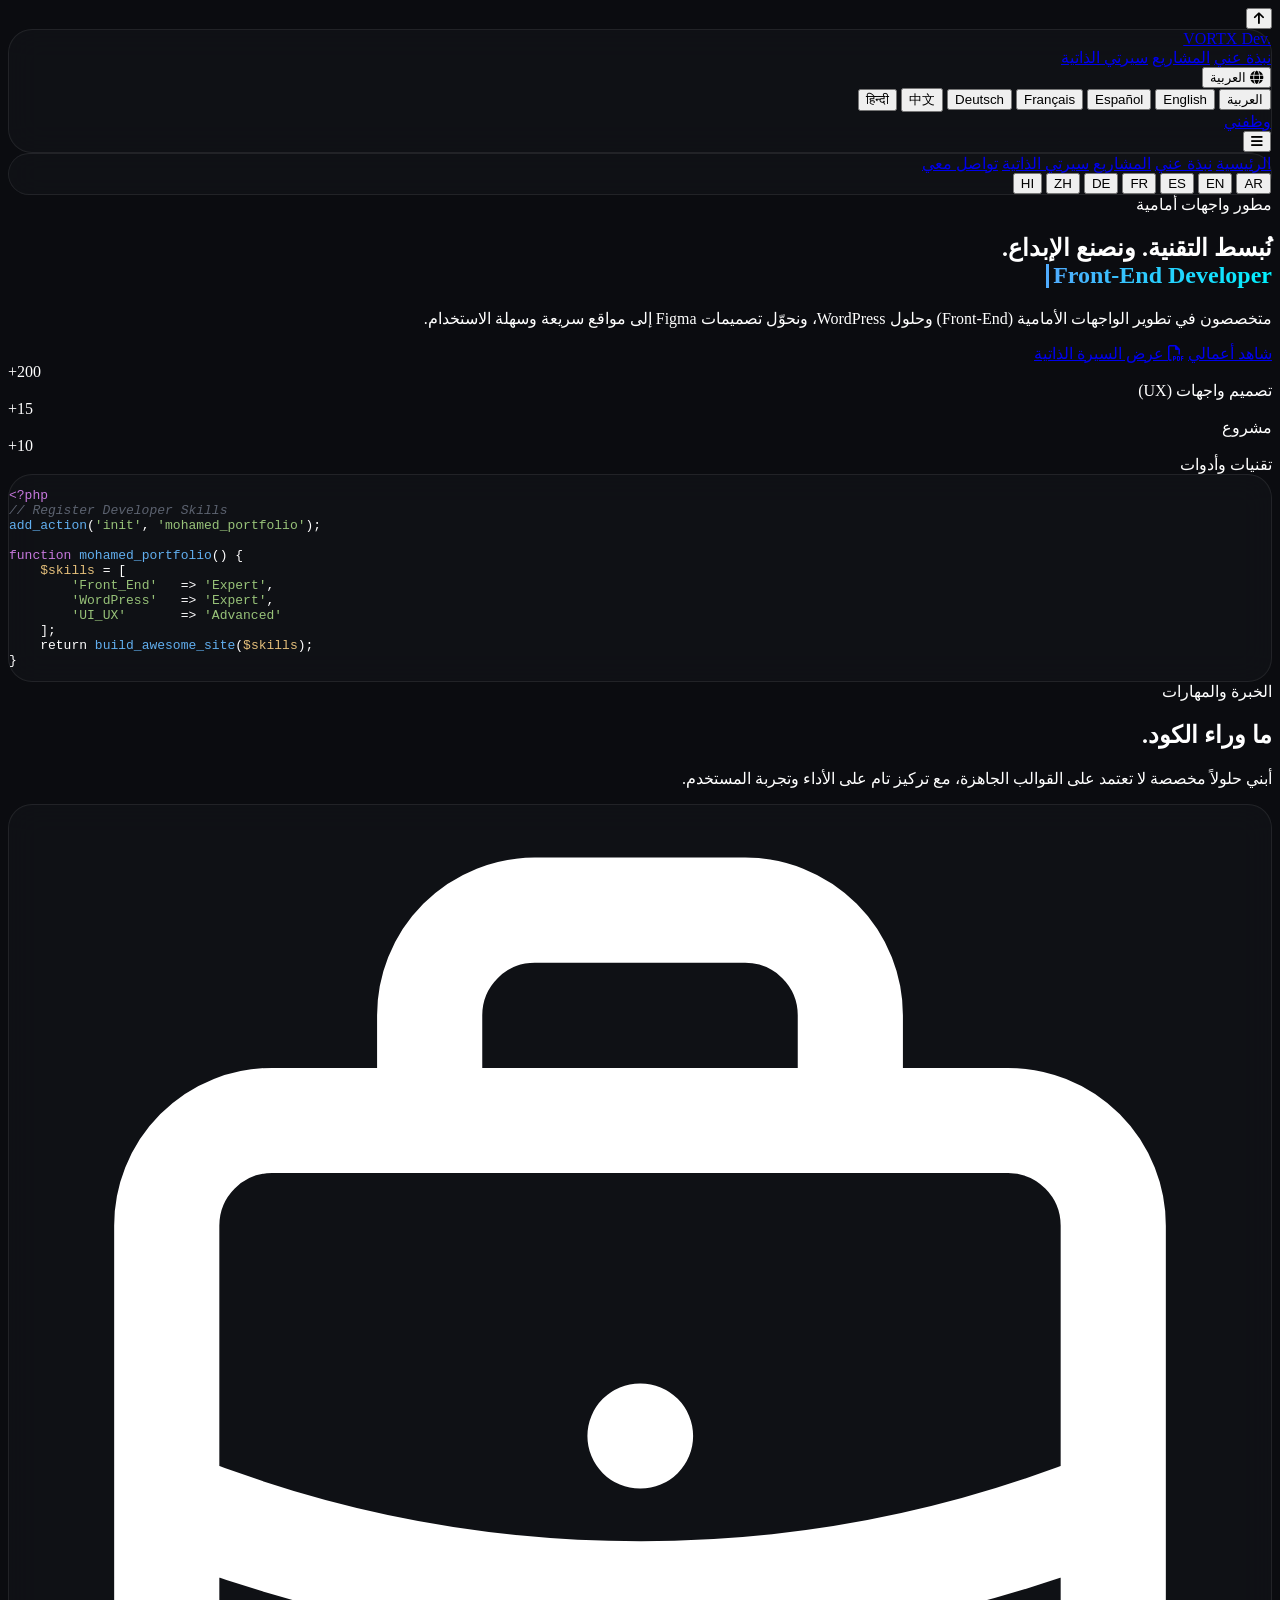
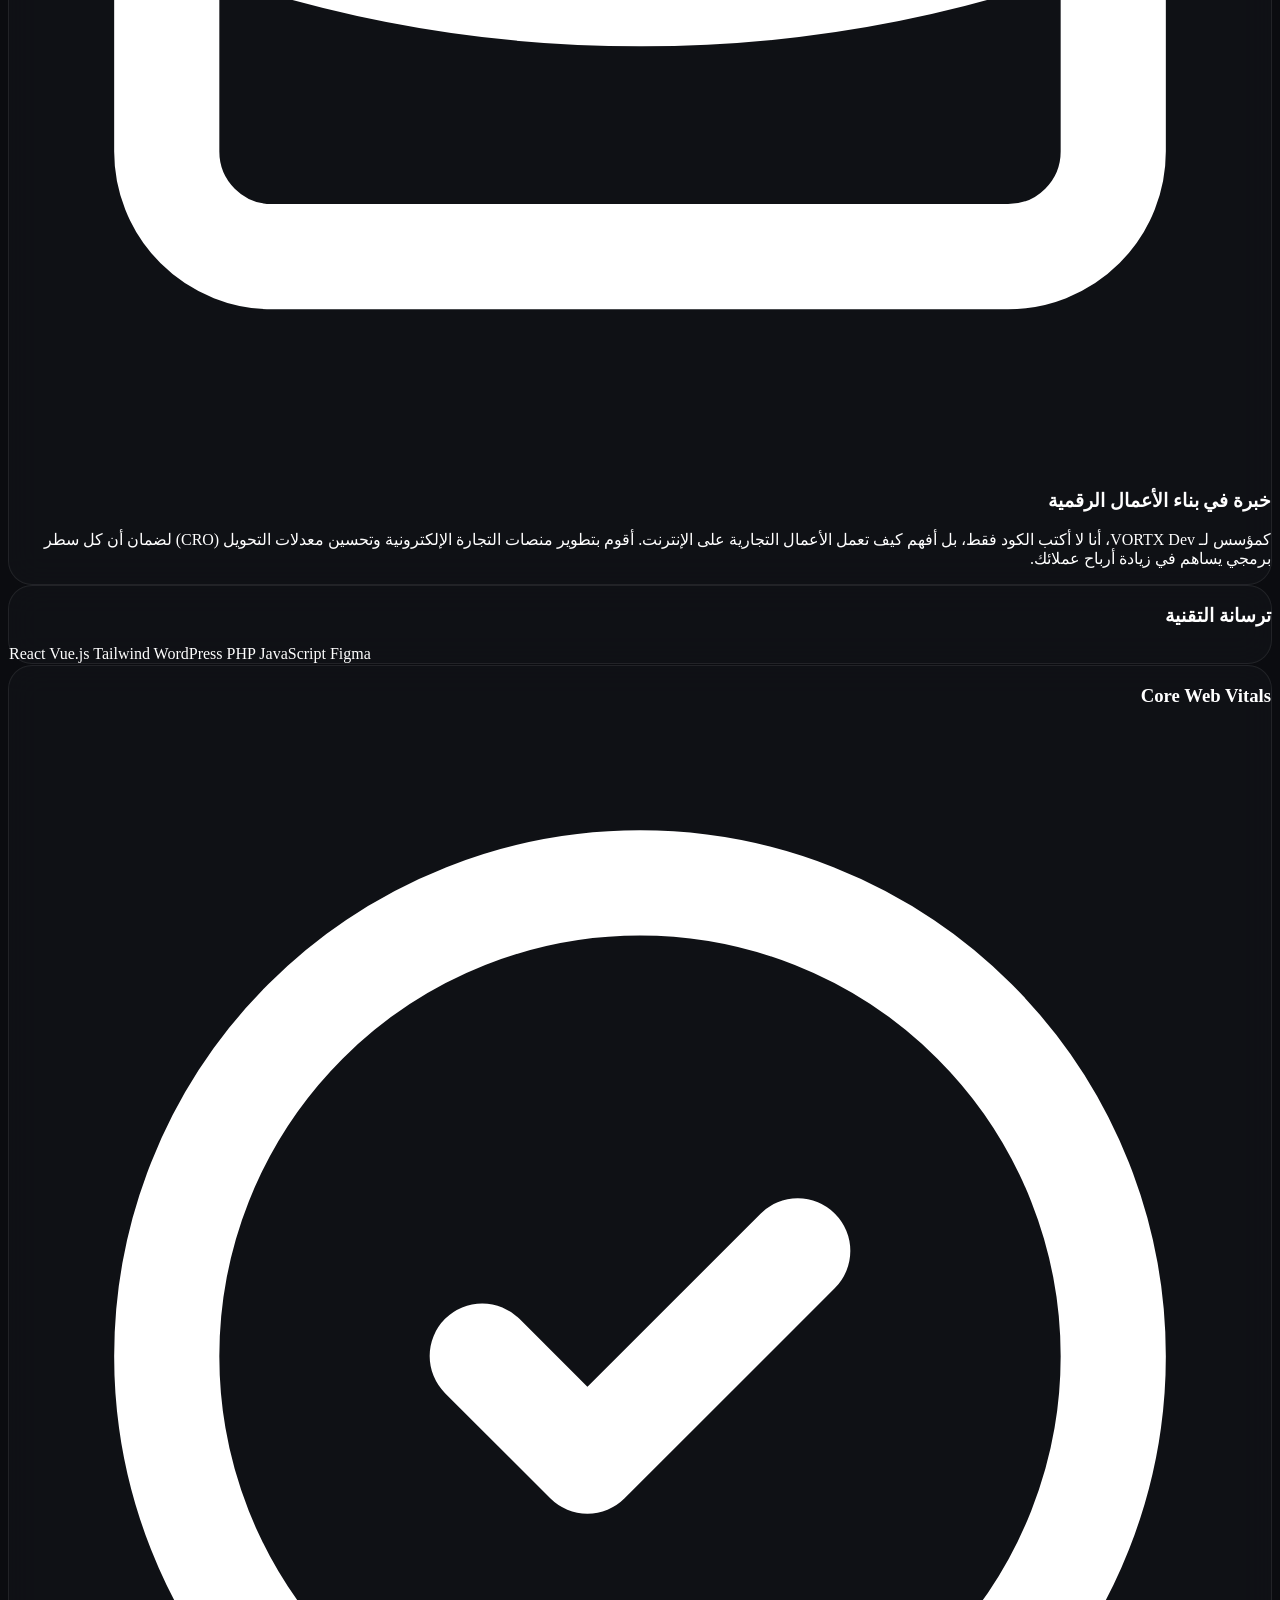
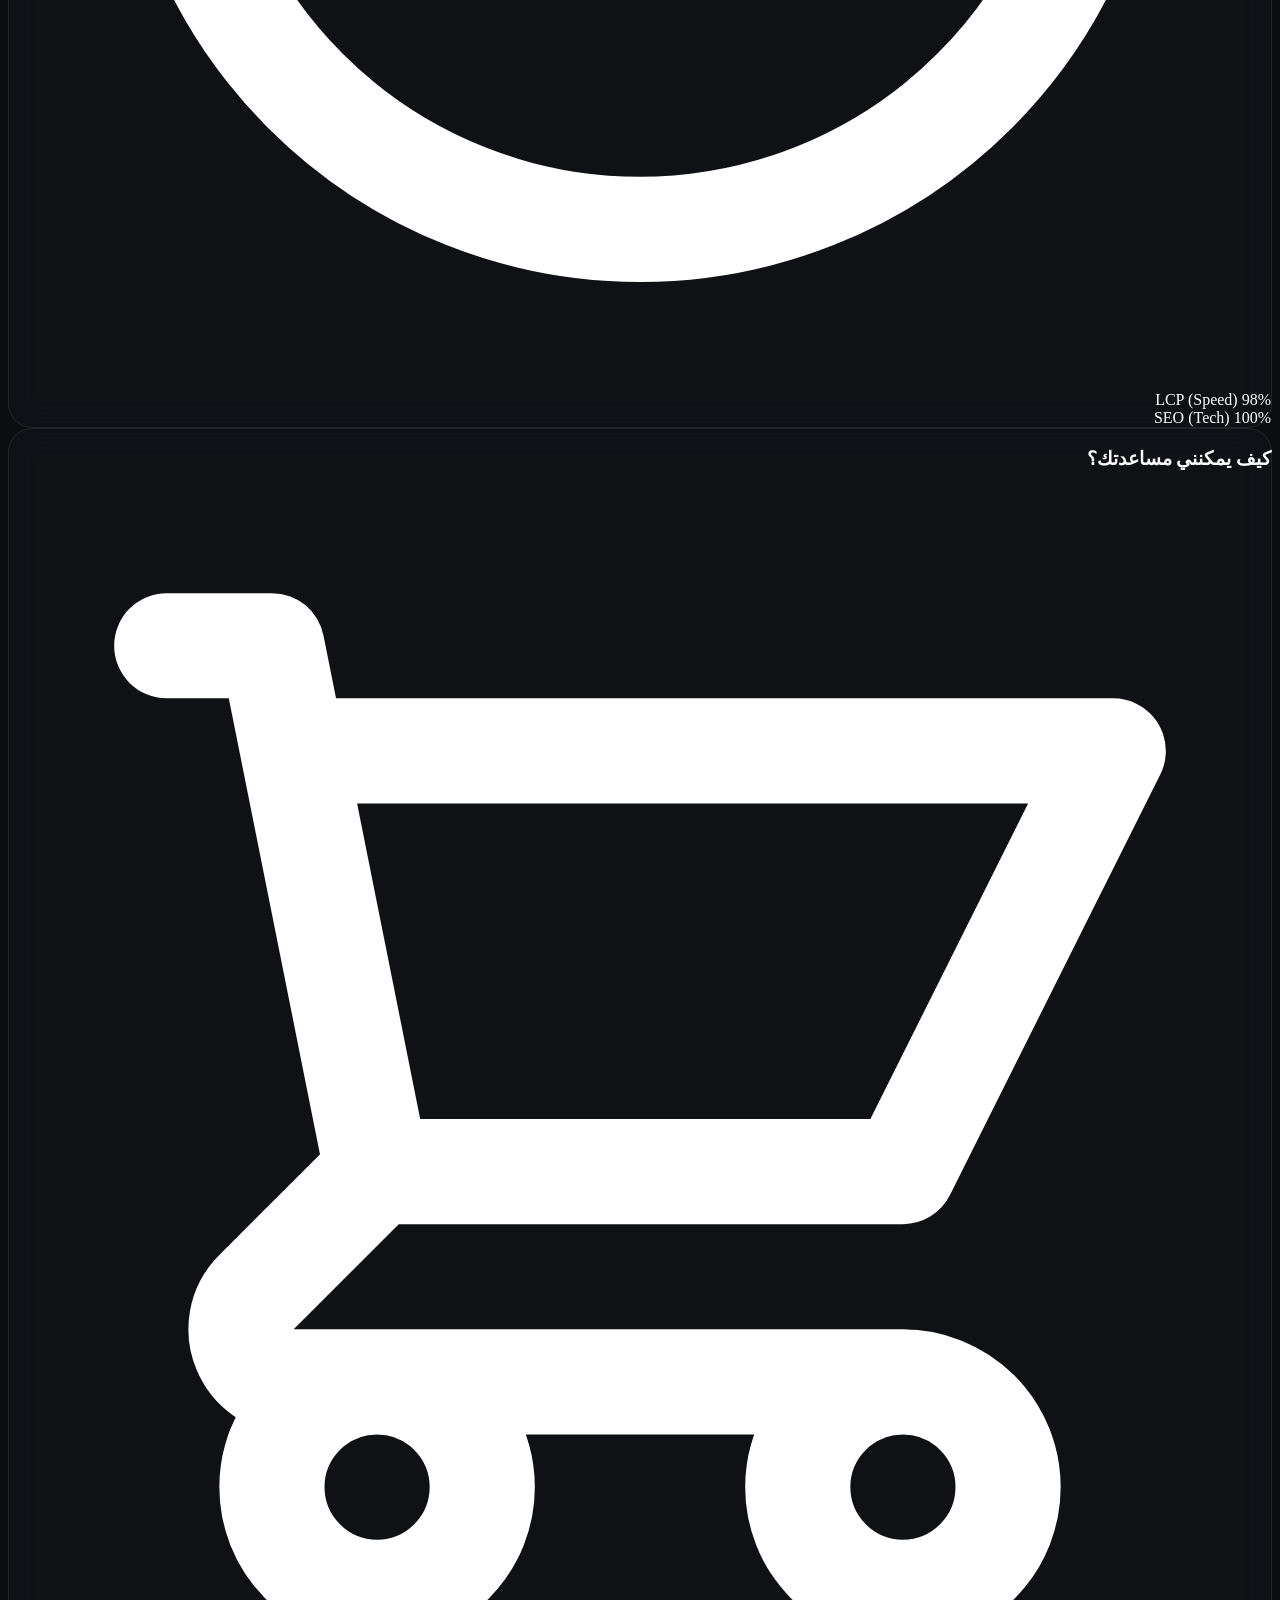
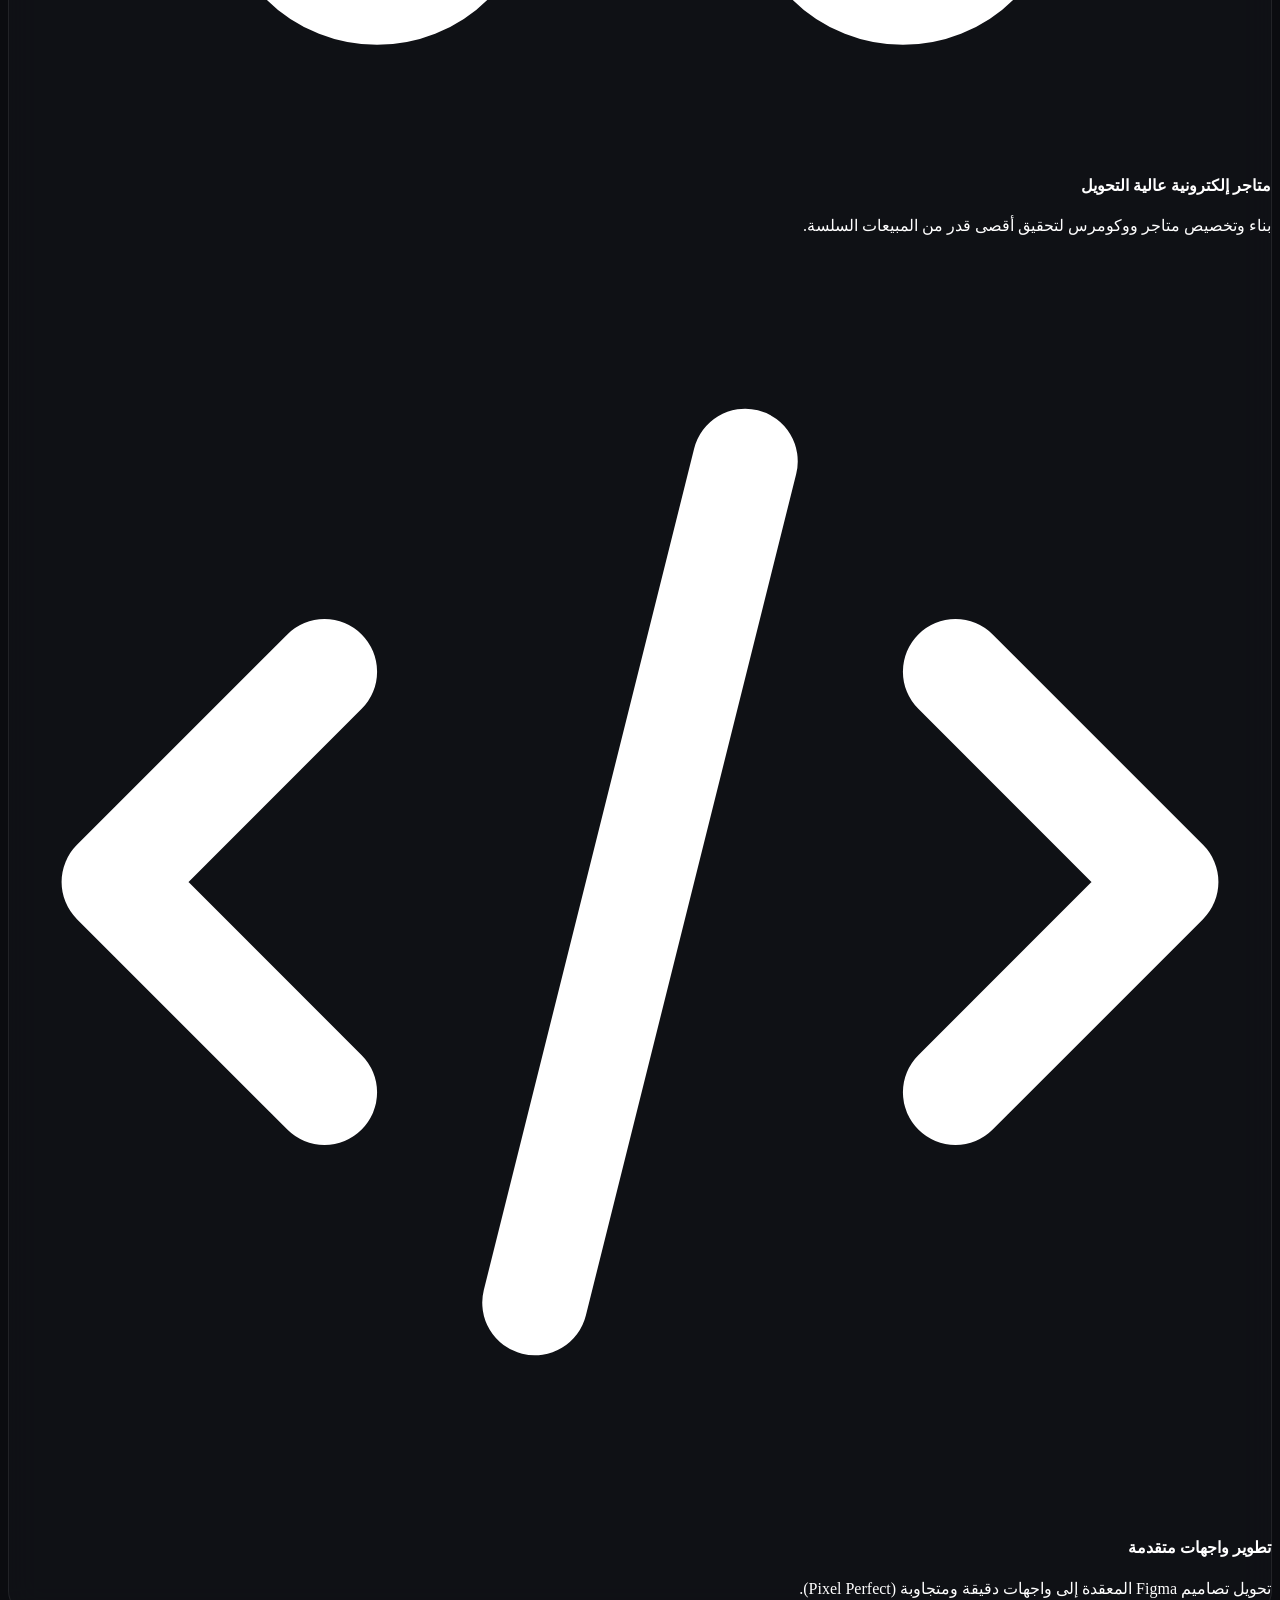
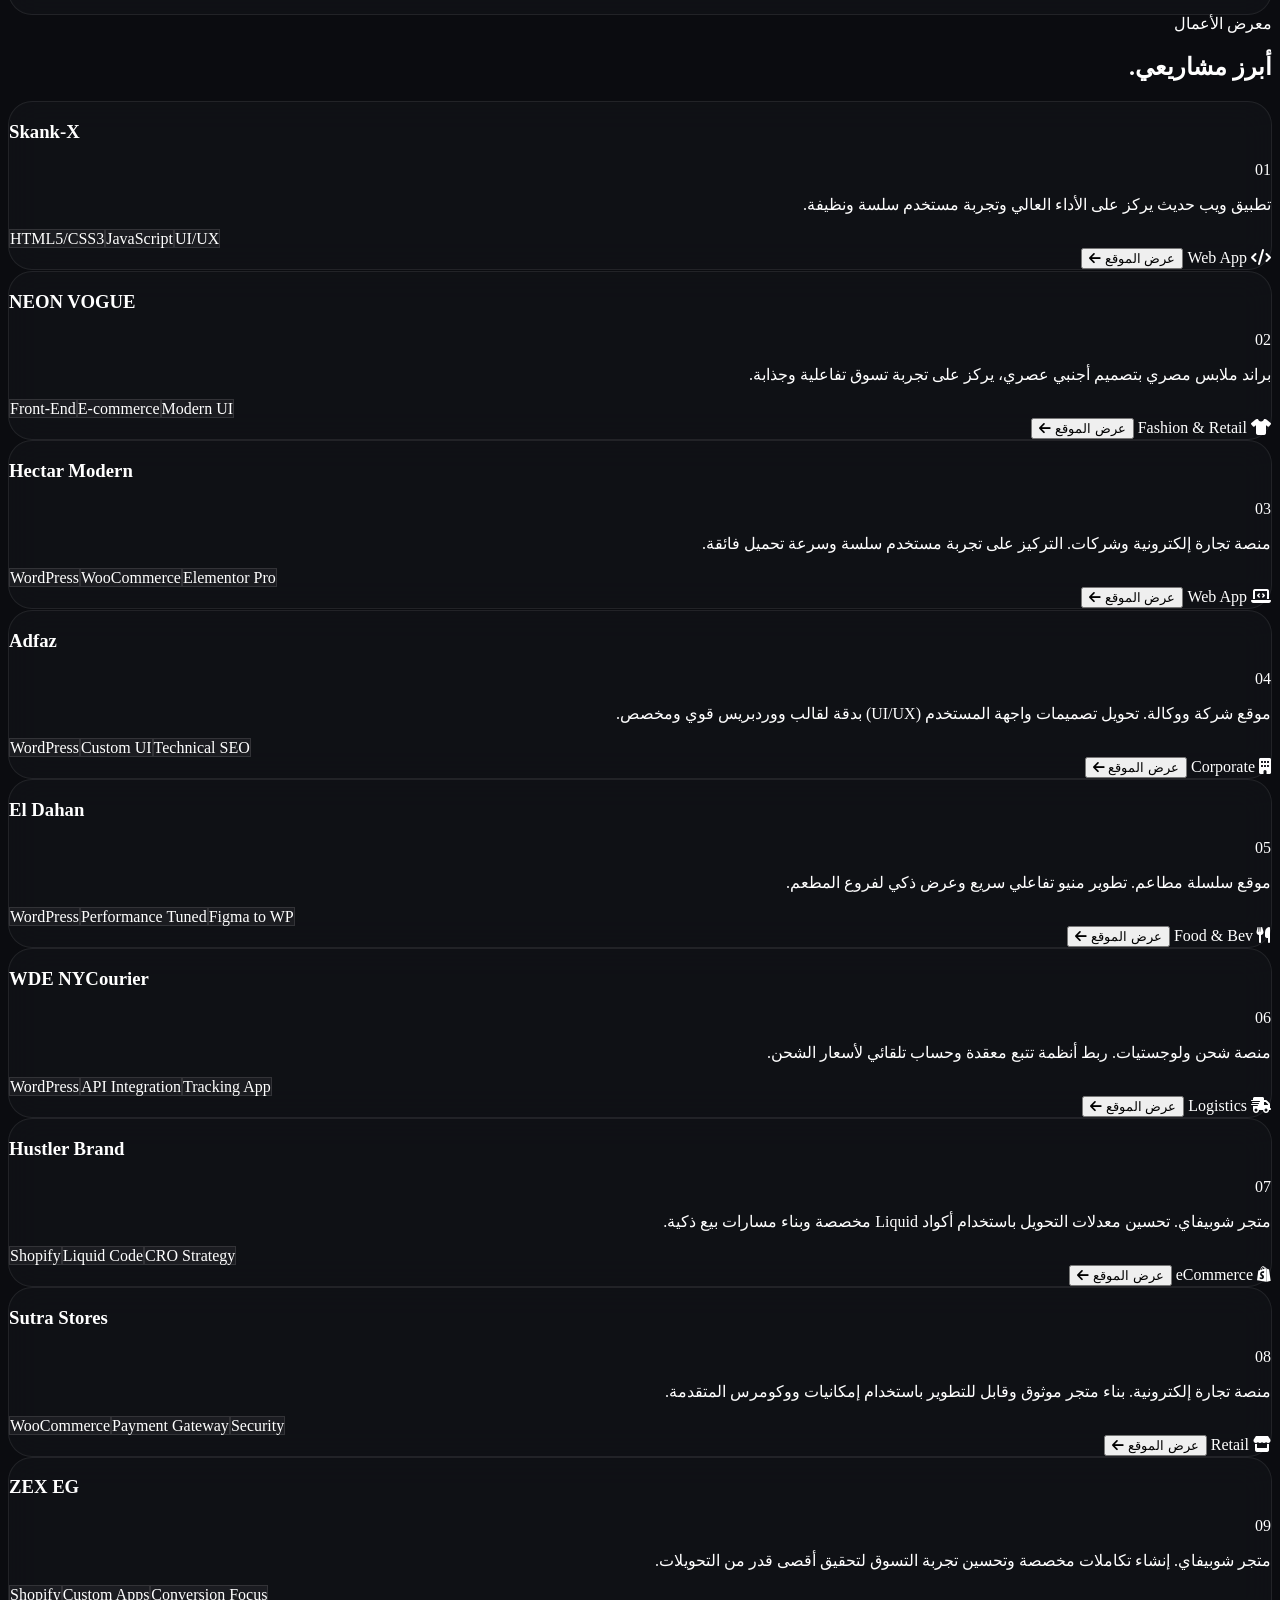
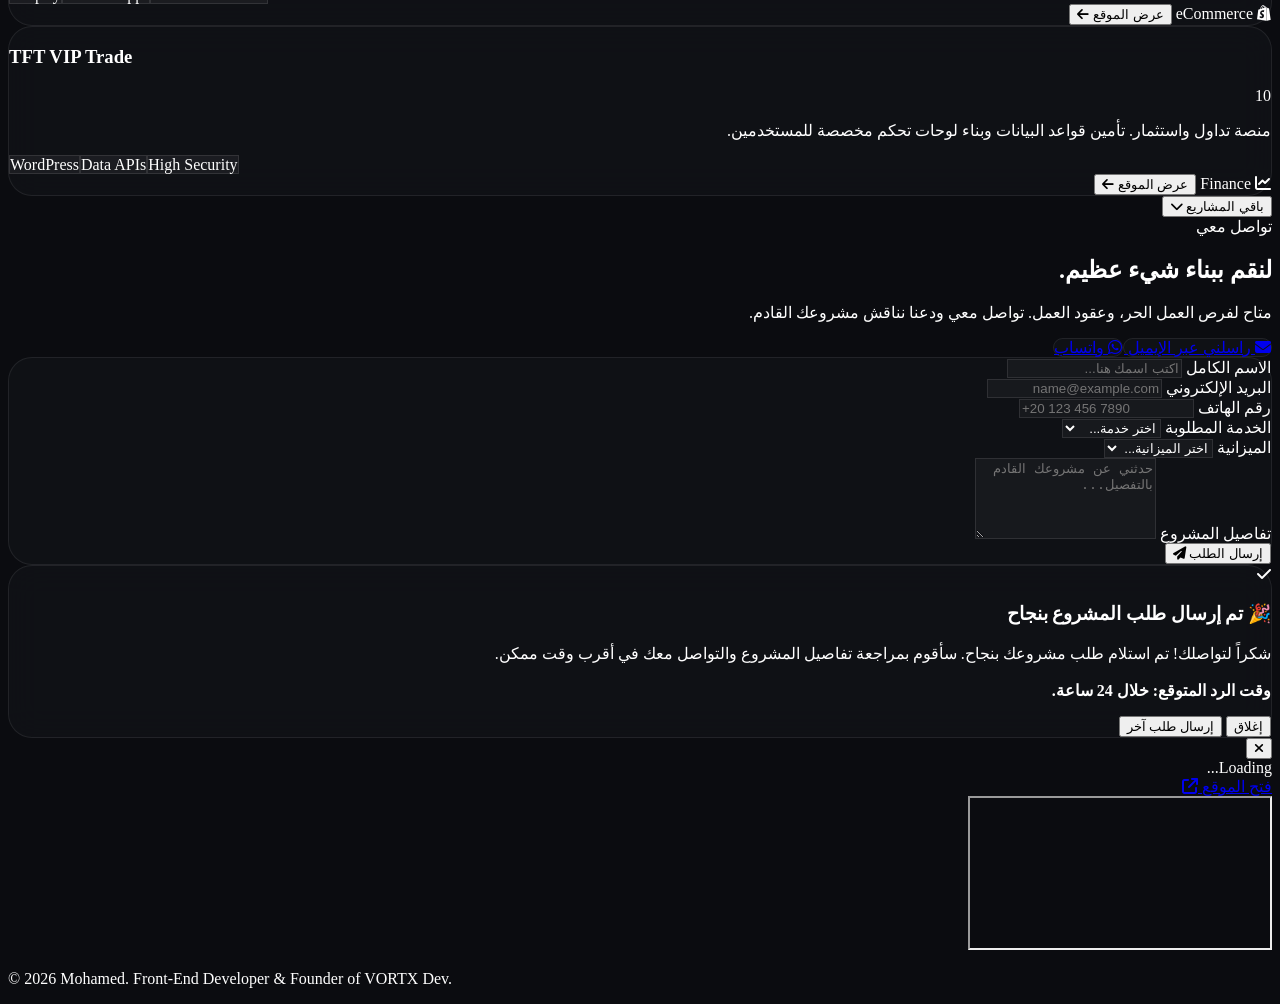
==== index.html @ 165bb192 "Enhance language selection and mobile menu layout Updated language toggle buttons and added dropdown" ====
<!DOCTYPE html>
<html lang="ar" dir="rtl" class="scroll-smooth">
<head>
    <meta charset="UTF-8">
    <meta name="viewport" content="width=device-width, initial-scale=1.0">
    <title>VORTX Dev | مطور واجهات أمامية وووردبريس</title>
    
    <link rel="preconnect" href="https://fonts.googleapis.com">
    <link rel="preconnect" href="https://fonts.gstatic.com" crossorigin>
    <link href="https://fonts.googleapis.com/css2?family=Cairo:wght@400;600;700;800&family=Inter:wght@300;400;500;600;700;800&family=JetBrains+Mono:wght@400;500&display=swap" rel="stylesheet">
    <link rel="stylesheet" href="https://cdnjs.cloudflare.com/ajax/libs/font-awesome/6.4.0/css/all.min.css">
    <link rel="stylesheet" href="style.css">
    
    <script src="https://cdn.tailwindcss.com"></script>
    <script>
        window.tailwind = window.tailwind || {};
        window.tailwind.config = {
            theme: {
                extend: {
                    fontFamily: { sans: ['Inter', 'Cairo', 'sans-serif'], mono: ['JetBrains Mono', 'monospace'] },
                    colors: { dark: { 100: '#1A1C23', 200: '#13151A', 300: '#0B0C10' } }
                }
            }
        };
    </script>
</head>
<body class="antialiased selection:bg-blue-500 selection:text-white relative">

    <div id="scroll-progress"></div>

    <button id="back-to-top" class="fixed bottom-6 right-6 md:bottom-10 md:right-10 bg-blue-500 hover:bg-blue-600 text-white w-12 h-12 rounded-full shadow-[0_0_15px_rgba(59,130,246,0.5)] flex items-center justify-center text-xl transition-all duration-300 opacity-0 pointer-events-none z-50 cursor-pointer translate-y-5" aria-label="العودة للأعلى">
        <i class="fa-solid fa-arrow-up"></i>
    </button>

    <nav class="fixed top-4 left-4 right-4 md:left-1/2 md:transform md:-translate-x-1/2 md:w-[95%] md:max-w-6xl z-40">
        <div class="glass-card !rounded-full px-6 py-3 flex justify-between items-center">
            <a href="#home" class="text-xl md:text-2xl font-black tracking-tighter" dir="ltr" aria-label="Logo">VORTX Dev<span class="text-blue-500">.</span></a>
            
            <div class="hidden md:flex space-x-6 items-center text-sm font-medium text-gray-300 rtl:space-x-reverse">
                <a href="#about" class="hover:text-white transition-colors" data-i18n="nav_about">نبذة عني</a>
                <a href="#projects" class="hover:text-white transition-colors" data-i18n="nav_projects">المشاريع</a>
                <a href="#cv" class="hover:text-white transition-colors text-purple-400 font-bold" data-i18n="nav_cv">سيرتي الذاتية</a>
                
                <div class="w-px h-5 bg-white/20 mx-2"></div>
                
                <!-- قائمة اللغات المنسدلة للكمبيوتر -->
                <div class="relative group">
                    <button class="hover:text-white transition-colors font-bold text-blue-400 flex items-center gap-2 cursor-pointer" aria-label="Change Language">
                        <i class="fa-solid fa-globe"></i> <span id="current-lang-desktop">العربية</span>
                    </button>
                    <div class="absolute top-full rtl:left-0 ltr:right-0 mt-4 w-32 bg-[#1A1C23] border border-white/10 rounded-xl shadow-xl opacity-0 invisible group-hover:opacity-100 group-hover:visible transition-all duration-300 flex flex-col py-2 z-50">
                        <button class="lang-btn-desktop px-4 py-2 text-sm rtl:text-right ltr:text-left hover:bg-white/5 transition-colors text-blue-400 font-bold" data-lang="ar">العربية</button>
                        <button class="lang-btn-desktop px-4 py-2 text-sm rtl:text-right ltr:text-left hover:bg-white/5 transition-colors text-gray-400 font-medium" data-lang="en">English</button>
                        <button class="lang-btn-desktop px-4 py-2 text-sm rtl:text-right ltr:text-left hover:bg-white/5 transition-colors text-gray-400 font-medium" data-lang="es">Español</button>
                        <button class="lang-btn-desktop px-4 py-2 text-sm rtl:text-right ltr:text-left hover:bg-white/5 transition-colors text-gray-400 font-medium" data-lang="fr">Français</button>
                        <button class="lang-btn-desktop px-4 py-2 text-sm rtl:text-right ltr:text-left hover:bg-white/5 transition-colors text-gray-400 font-medium" data-lang="de">Deutsch</button>
                        <button class="lang-btn-desktop px-4 py-2 text-sm rtl:text-right ltr:text-left hover:bg-white/5 transition-colors text-gray-400 font-medium" data-lang="zh">中文</button>
                        <button class="lang-btn-desktop px-4 py-2 text-sm rtl:text-right ltr:text-left hover:bg-white/5 transition-colors text-gray-400 font-medium" data-lang="hi">हिन्दी</button>
                    </div>
                </div>

                <a href="#contact" class="px-5 py-2 rounded-full bg-gradient-to-r from-blue-500 to-indigo-600 text-white hover:opacity-90 transition-opacity shadow-lg shadow-blue-500/20" data-i18n="nav_hire">وظفني</a>
            </div>

            <!-- زر القائمة للهاتف -->
            <div class="flex items-center gap-4 md:hidden">
                <button id="mobile-menu-btn" class="text-gray-300 hover:text-white focus:outline-none" aria-label="Menu">
                    <i class="fa-solid fa-bars text-xl"></i>
                </button>
            </div>
        </div>
        
        <div id="mobile-menu" class="hidden absolute top-full left-0 right-0 mt-2 glass-card flex flex-col p-6 space-y-4 text-center shadow-2xl z-50">
            <a href="#home" class="mobile-link text-gray-300 hover:text-white" data-i18n="nav_home">الرئيسية</a>
            <a href="#about" class="mobile-link text-gray-300 hover:text-white" data-i18n="nav_about">نبذة عني</a>
            <a href="#projects" class="mobile-link text-gray-300 hover:text-white" data-i18n="nav_projects">المشاريع</a>
            <a href="#cv" class="mobile-link text-purple-400 font-bold" data-i18n="nav_cv">سيرتي الذاتية</a>
            <a href="#contact" class="mobile-link text-gray-300 hover:text-white" data-i18n="nav_contact">تواصل معي</a>
            
            <!-- أزرار اللغات للموبايل -->
            <div class="border-t border-white/10 pt-4 mt-2 flex flex-wrap justify-center gap-2">
                <button class="lang-btn-mobile px-3 py-1.5 bg-white/5 rounded-md text-xs font-bold text-blue-400 border border-blue-500/50 transition-colors" data-lang="ar">AR</button>
                <button class="lang-btn-mobile px-3 py-1.5 bg-white/5 rounded-md text-xs font-bold text-gray-400 border border-transparent transition-colors" data-lang="en">EN</button>
                <button class="lang-btn-mobile px-3 py-1.5 bg-white/5 rounded-md text-xs font-bold text-gray-400 border border-transparent transition-colors" data-lang="es">ES</button>
                <button class="lang-btn-mobile px-3 py-1.5 bg-white/5 rounded-md text-xs font-bold text-gray-400 border border-transparent transition-colors" data-lang="fr">FR</button>
                <button class="lang-btn-mobile px-3 py-1.5 bg-white/5 rounded-md text-xs font-bold text-gray-400 border border-transparent transition-colors" data-lang="de">DE</button>
                <button class="lang-btn-mobile px-3 py-1.5 bg-white/5 rounded-md text-xs font-bold text-gray-400 border border-transparent transition-colors" data-lang="zh">ZH</button>
                <button class="lang-btn-mobile px-3 py-1.5 bg-white/5 rounded-md text-xs font-bold text-gray-400 border border-transparent transition-colors" data-lang="hi">HI</button>
            </div>
        </div>
    </nav>

    <div id="home-page" class="page-section">
        <section id="home" class="pt-32 pb-16 px-6 md:pt-40 md:pb-20 overflow-hidden">
            <div class="max-w-6xl mx-auto flex flex-col md:flex-row items-center gap-12">
                <div class="flex-1 space-y-6 md:space-y-8 relative z-10">
                    <div class="inline-block px-4 py-1.5 rounded-full border border-purple-500/30 bg-purple-500/10 text-purple-300 text-xs font-bold tracking-wider shadow-[0_0_15px_rgba(144,19,254,0.2)]" data-i18n="hero_badge">مطور واجهات أمامية</div>
                    
                    <!-- تم تعديل الارتفاع ليكون min-h ليمنع تداخل النصوص عند تغيير اللغة -->
                    <div class="min-h-[160px] md:min-h-[200px] flex flex-col justify-start pt-2">
                        <h1 class="text-4xl md:text-6xl font-extrabold leading-tight tracking-tight">
                            <span data-i18n="hero_title_1">نُبسط التقنية. ونصنع الإبداع.</span> <br class="hidden md:block">
                            <span class="gradient-text" dir="ltr" id="typewriter-text"></span><span class="typewriter-cursor"></span>
                        </h1>
                    </div>
                    
                    <p class="text-lg text-gray-300 max-w-xl leading-relaxed mt-0" data-i18n="hero_desc">متخصصون في تطوير الواجهات الأمامية (Front-End) وحلول WordPress، ونحوّل تصميمات Figma إلى مواقع سريعة وسهلة الاستخدام.</p>
                    
                    <div class="flex flex-wrap items-center gap-4 pt-4">
                        <a href="#projects" class="px-8 py-3.5 rounded-full bg-gradient-to-r from-[#4facfe] to-[#00f2fe] text-black font-semibold hover:-translate-y-1 transition-transform shadow-[0_0_20px_rgba(79,172,254,0.3)]" data-i18n="btn_projects">شاهد أعمالي</a>
                        <a href="#cv" class="px-8 py-3.5 rounded-full bg-dark-100 border border-white/10 text-white font-medium hover:bg-white/5 hover:-translate-y-1 transition-transform flex items-center gap-2">
                            <i class="fa-regular fa-file-pdf"></i> <span data-i18n="btn_view_cv">عرض السيرة الذاتية</span>
                        </a>
                    </div>

                    <div class="flex flex-wrap justify-start items-center gap-8 md:gap-12 pt-8 border-t border-white/10">
                        <div class="flex flex-col items-center text-center">
                            <div class="text-2xl md:text-3xl font-bold" dir="ltr" data-i18n="stat_1_num">+200</div>
                            <div class="text-sm text-gray-400 mt-1" data-i18n="stat_1_text">تصميم واجهات (UX)</div>
                        </div>
                        <div class="flex flex-col items-center text-center">
                            <div class="text-2xl md:text-3xl font-bold" dir="ltr" data-i18n="stat_2_num">+15</div>
                            <div class="text-sm text-gray-400 mt-1" data-i18n="stat_2_text">مشروع</div>
                        </div>
                        <div class="flex flex-col items-center text-center">
                            <div class="text-2xl md:text-3xl font-bold" dir="ltr" data-i18n="stat_3_num">+10</div>
                            <div class="text-sm text-gray-400 mt-1" data-i18n="stat_3_text">تقنيات وأدوات</div>
                        </div>
                    </div>
                </div>

                <div class="flex-1 w-full max-w-md relative flex justify-center items-center">
                    <div class="animate-float relative z-10 w-full">
                        <div class="glass-card p-6 border-white/10 rounded-[2rem] shadow-[0_0_50px_rgba(79,172,254,0.15)]">
                            <div class="flex gap-2 mb-6">
                                <div class="w-3 h-3 rounded-full bg-red-500 shadow-[0_0_10px_rgba(239,68,68,0.5)]"></div>
                                <div class="w-3 h-3 rounded-full bg-yellow-500 shadow-[0_0_10px_rgba(234,179,8,0.5)]"></div>
                                <div class="w-3 h-3 rounded-full bg-green-500 shadow-[0_0_10px_rgba(34,197,94,0.5)]"></div>
                            </div>
                            <pre class="font-mono text-sm md:text-base leading-relaxed overflow-x-auto" dir="ltr"><code class="language-php"><span class="token-php">&lt;?php</span>
<span class="token-comment">// Register Developer Skills</span>
<span class="token-func">add_action</span><span class="token-punctuation">(</span><span class="token-string">'init'</span><span class="token-punctuation">,</span> <span class="token-string">'mohamed_portfolio'</span><span class="token-punctuation">)</span><span class="token-punctuation">;</span>

<span class="token-php">function</span> <span class="token-func">mohamed_portfolio</span><span class="token-punctuation">(</span><span class="token-punctuation">)</span> <span class="token-punctuation">{</span>
    <span class="token-var">$skills</span> <span class="token-punctuation">=</span> <span class="token-punctuation">[</span>
        <span class="token-string">'Front_End'</span>   <span class="token-punctuation">=&gt;</span> <span class="token-string">'Expert'</span><span class="token-punctuation">,</span>
        <span class="token-string">'WordPress'</span>   <span class="token-punctuation">=&gt;</span> <span class="token-string">'Expert'</span><span class="token-punctuation">,</span>
        <span class="token-string">'UI_UX'</span>       <span class="token-punctuation">=&gt;</span> <span class="token-string">'Advanced'</span>
    <span class="token-punctuation">]</span><span class="token-punctuation">;</span>
    <span class="token-keyword">return</span> <span class="token-func">build_awesome_site</span><span class="token-punctuation">(</span><span class="token-var">$skills</span><span class="token-punctuation">)</span><span class="token-punctuation">;</span>
<span class="token-punctuation">}</span></code></pre>
                        </div>
                    </div>
                </div>
            </div>
        </section>

        <div class="h-px w-full max-w-6xl mx-auto bg-gradient-to-r from-transparent via-white/10 to-transparent"></div>

        <!-- Bento Grid Section -->
        <section id="about" class="py-20 px-6 scroll-mt-24 relative z-10">
            <div class="max-w-6xl mx-auto">
                <div class="reveal mb-12">
                    <div class="inline-block px-4 py-1.5 mb-6 rounded-full border border-blue-500/30 bg-blue-500/10 text-blue-300 text-xs font-bold tracking-wider" data-i18n="about_badge">الخبرة والمهارات</div>
                    <h2 class="text-3xl md:text-5xl font-black tracking-tight mb-4" data-i18n="about_title">ما وراء الكود.</h2>
                    <p class="text-gray-400 text-lg max-w-2xl" data-i18n="about_desc">أبني حلولاً مخصصة لا تعتمد على القوالب الجاهزة، مع تركيز تام على الأداء وتجربة المستخدم.</p>
                </div>

                <div class="grid grid-cols-1 md:grid-cols-3 gap-6">
                    
                    <div class="glass-card md:col-span-2 p-8 reveal flex flex-col justify-center hover:-translate-y-1">
                        <div class="w-12 h-12 bg-white/5 rounded-xl flex items-center justify-center mb-6">
                            <svg class="w-6 h-6 text-[#4facfe]" fill="none" stroke="currentColor" viewBox="0 0 24 24"><path stroke-linecap="round" stroke-linejoin="round" stroke-width="2" d="M21 13.255A23.931 23.931 0 0112 15c-3.183 0-6.22-.62-9-1.745M16 6V4a2 2 0 00-2-2h-4a2 2 0 00-2 2v2m4 6h.01M5 20h14a2 2 0 002-2V8a2 2 0 00-2-2H5a2 2 0 00-2 2v10a2 2 0 002 2z"></path></svg>
                        </div>
                        <h3 class="text-2xl font-bold mb-4" data-i18n="bento_1_title">خبرة في بناء الأعمال الرقمية</h3>
                        <p class="text-gray-400 leading-relaxed text-sm md:text-base" data-i18n="bento_1_desc">كمؤسس لـ VORTX Dev، أنا لا أكتب الكود فقط، بل أفهم كيف تعمل الأعمال التجارية على الإنترنت. أقوم بتطوير منصات التجارة الإلكترونية وتحسين معدلات التحويل (CRO) لضمان أن كل سطر برمجي يساهم في زيادة أرباح عملائك.</p>
                    </div>

                    <div class="glass-card p-8 reveal hover:-translate-y-1 border-t-2 border-t-purple-500/50">
                        <h3 class="text-xl font-bold mb-6" data-i18n="bento_2_title">ترسانة التقنية</h3>
                        <div class="flex flex-wrap gap-2" dir="ltr">
                            <span class="px-3 py-1.5 bg-white/5 border border-white/10 rounded-md text-xs text-gray-300 font-mono">React</span>
                            <span class="px-3 py-1.5 bg-white/5 border border-white/10 rounded-md text-xs text-gray-300 font-mono">Vue.js</span>
                            <span class="px-3 py-1.5 bg-white/5 border border-white/10 rounded-md text-xs text-gray-300 font-mono">Tailwind</span>
                            <span class="px-3 py-1.5 bg-white/5 border border-white/10 rounded-md text-xs text-gray-300 font-mono">WordPress</span>
                            <span class="px-3 py-1.5 bg-white/5 border border-white/10 rounded-md text-xs text-gray-300 font-mono">PHP</span>
                            <span class="px-3 py-1.5 bg-white/5 border border-white/10 rounded-md text-xs text-gray-300 font-mono">JavaScript</span>
                            <span class="px-3 py-1.5 bg-white/5 border border-white/10 rounded-md text-xs text-gray-300 font-mono">Figma</span>
                        </div>
                    </div>

                    <div class="glass-card p-8 reveal bg-gradient-to-br from-[#13151a] to-[#4facfe]/10 hover:-translate-y-1">
                        <div class="flex items-center justify-between mb-4">
                            <h3 class="text-xl font-bold" data-i18n="bento_3_title">Core Web Vitals</h3>
                            <svg class="w-6 h-6 text-green-400" fill="none" stroke="currentColor" viewBox="0 0 24 24"><path stroke-linecap="round" stroke-linejoin="round" stroke-width="2" d="M9 12l2 2 4-4m6 2a9 9 0 11-18 0 9 9 0 0118 0z"></path></svg>
                        </div>
                        <div class="space-y-4 mt-6">
                            <div>
                                <div class="flex justify-between text-xs mb-1 text-gray-400"><span>LCP (Speed)</span> <span class="text-white">98%</span></div>
                                <div class="w-full bg-white/10 rounded-full h-1.5"><div class="bg-green-400 h-1.5 rounded-full" style="width: 98%"></div></div>
                            </div>
                            <div>
                                <div class="flex justify-between text-xs mb-1 text-gray-400"><span>SEO (Tech)</span> <span class="text-white">100%</span></div>
                                <div class="w-full bg-white/10 rounded-full h-1.5"><div class="bg-green-400 h-1.5 rounded-full" style="width: 100%"></div></div>
                            </div>
                        </div>
                    </div>

                    <div class="glass-card md:col-span-2 p-8 reveal hover:-translate-y-1 border-t-2 border-t-[#4facfe]/50">
                        <h3 class="text-xl font-bold mb-6" data-i18n="bento_4_title">كيف يمكنني مساعدتك؟</h3>
                        <div class="grid grid-cols-1 md:grid-cols-2 gap-6">
                            <div class="flex gap-4 items-start">
                                <div class="w-10 h-10 rounded-full bg-blue-500/10 flex items-center justify-center shrink-0">
                                    <svg class="w-5 h-5 text-blue-400" fill="none" stroke="currentColor" viewBox="0 0 24 24"><path stroke-linecap="round" stroke-linejoin="round" stroke-width="2" d="M3 3h2l.4 2M7 13h10l4-8H5.4M7 13L5.4 5M7 13l-2.293 2.293c-.63.63-.184 1.707.707 1.707H17m0 0a2 2 0 100 4 2 2 0 000-4zm-8 2a2 2 0 11-4 0 2 2 0 014 0z"></path></svg>
                                </div>
                                <div>
                                    <h4 class="font-bold text-sm mb-1" data-i18n="srv_1">متاجر إلكترونية عالية التحويل</h4>
                                    <p class="text-xs text-gray-400 leading-relaxed" data-i18n="srv_1_desc">بناء وتخصيص متاجر ووكومرس لتحقيق أقصى قدر من المبيعات السلسة.</p>
                                </div>
                            </div>
                            <div class="flex gap-4 items-start">
                                <div class="w-10 h-10 rounded-full bg-purple-500/10 flex items-center justify-center shrink-0">
                                    <svg class="w-5 h-5 text-purple-400" fill="none" stroke="currentColor" viewBox="0 0 24 24"><path stroke-linecap="round" stroke-linejoin="round" stroke-width="2" d="M10 20l4-16m4 4l4 4-4 4M6 16l-4-4 4-4"></path></svg>
                                </div>
                                <div>
                                    <h4 class="font-bold text-sm mb-1" data-i18n="srv_2">تطوير واجهات متقدمة</h4>
                                    <p class="text-xs text-gray-400 leading-relaxed" data-i18n="srv_2_desc">تحويل تصاميم Figma المعقدة إلى واجهات دقيقة ومتجاوبة (Pixel Perfect).</p>
                                </div>
                            </div>
                        </div>
                    </div>

                </div>
            </div>
        </section>

        <div class="h-px w-full max-w-6xl mx-auto bg-gradient-to-r from-transparent via-white/10 to-transparent"></div>

        <section id="projects" class="pt-16 pb-8 px-6 relative z-10 scroll-mt-24">
            <div class="max-w-6xl mx-auto">
                <div class="inline-block px-4 py-1.5 mb-6 rounded-full border border-indigo-500/30 bg-indigo-500/10 text-indigo-300 text-xs font-bold tracking-wider reveal" data-i18n="proj_badge">معرض الأعمال</div>
                <h2 class="text-3xl md:text-4xl font-bold mb-12 reveal" data-i18n="proj_title">أبرز مشاريعي.</h2>

                <div id="projects-grid" class="grid grid-cols-1 md:grid-cols-2 gap-8">
                    <div class="text-center col-span-1 md:col-span-2 py-10">
                        <i class="fa-solid fa-spinner fa-spin text-3xl text-blue-500 mb-4"></i>
                        <p class="text-gray-400 text-sm">جاري تحميل المشاريع...</p>
                    </div>
                </div>

                <div class="mt-8 mb-4 text-center">
                    <button id="toggle-more-projects" class="px-8 py-3.5 rounded-full border border-white/20 hover:bg-white hover:text-black transition-colors font-bold text-sm inline-flex items-center gap-2 cursor-pointer shadow-lg hidden" aria-label="Toggle Projects">
                        <span data-i18n="btn_show_more">باقي المشاريع</span> <i id="toggle-icon" class="fa-solid fa-chevron-down"></i>
                    </button>
                </div>
            </div>
        </section>
    </div>

    <!-- CV PAGE -->
    <div id="cv-page" class="page-section hidden-page pt-32 pb-20 px-6 min-h-screen flex items-center justify-center">
        <div class="max-w-md w-full mx-auto relative z-50">
            <h1 class="text-3xl md:text-4xl font-extrabold mb-12 text-white tracking-tight text-center" data-i18n="cv_page_title">السيرة الذاتية.</h1>
            <div class="animate-float relative z-50">
                <div class="glass-card p-10 md:p-14 flex flex-col items-center justify-center border border-white/10 bg-[#1f2022] rounded-[2rem] shadow-[0_0_50px_rgba(144,19,254,0.15)] relative overflow-hidden">
                    <img src="https://pxdrop.online/raw/d8o46a6hv1ts73bau8pg" alt="PDF Icon" class="w-24 h-24 mb-6 opacity-40 object-contain drop-shadow-xl filter invert mt-6 pointer-events-none">
                    <h3 class="text-3xl font-black mb-10 text-white tracking-[0.2em] uppercase pointer-events-none" dir="ltr" data-i18n="cv_title_text">CV</h3>
                    
                    <div class="flex flex-col w-full gap-4 relative z-50">
                        <a href="https://drive.google.com/file/d/1epa_EedIAme1gHwvCdGnDWXdT26ePg7O/view?usp=sharing" target="_blank" rel="noopener noreferrer" class="w-full text-center bg-gradient-to-r from-blue-500 to-indigo-600 text-white font-bold py-4 px-8 rounded-xl hover:opacity-90 hover:-translate-y-1 transition-all shadow-lg block cursor-pointer" data-i18n="cv_preview">معاينة</a>
                        <a href="https://drive.google.com/uc?export=download&id=1epa_EedIAme1gHwvCdGnDWXdT26ePg7O" target="_blank" rel="noopener noreferrer" class="w-full text-center bg-white/5 border border-white/10 text-white font-bold py-4 px-8 rounded-xl hover:bg-white/10 hover:-translate-y-1 transition-all block cursor-pointer" data-i18n="cv_download">تنزيل</a>
                    </div>
                </div>
            </div>
        </div>
    </div>

    <div class="h-px w-full max-w-6xl mx-auto bg-gradient-to-r from-transparent via-white/10 to-transparent"></div>

    <section id="contact" class="pt-16 pb-24 px-6 relative scroll-mt-24">
        <div class="max-w-6xl mx-auto relative z-10">
            <div class="text-center mb-12 reveal">
                <div class="inline-block px-4 py-1.5 mb-6 rounded-full border border-white/10 bg-white/5 text-gray-300 text-xs font-bold tracking-wider" data-i18n="contact_badge">تواصل معي</div>
                <h2 class="text-4xl md:text-5xl font-black tracking-tight" data-i18n="contact_title">لنقم ببناء شيء عظيم.</h2>
            </div>
            <div class="grid grid-cols-1 lg:grid-cols-5 gap-8 items-start reveal">
                <div class="lg:col-span-2 space-y-6 text-center lg:text-right ltr:lg:text-left">
                    <p class="text-gray-400 text-lg leading-relaxed mb-8" data-i18n="contact_desc">متاح لفرص العمل الحر، وعقود العمل. تواصل معي ودعنا نناقش مشروعك القادم.</p>
                    <div class="flex flex-col gap-4">
                        <a href="mailto:wepelnenx@gmail.com" class="w-full py-4 px-6 rounded-xl glass-card text-white font-semibold flex justify-center items-center gap-3 hover:-translate-y-1 hover:border-blue-500/50 transition-all">
                            <i class="fa-solid fa-envelope text-blue-400 text-xl"></i> <span data-i18n="btn_email">راسلني عبر الإيميل</span>
                        </a>
                        <a href="https://wa.me/201129268929" target="_blank" rel="noopener noreferrer" class="w-full py-4 px-6 rounded-xl glass-card text-white font-semibold flex justify-center items-center gap-3 hover:-translate-y-1 hover:border-[#25D366]/50 transition-all">
                            <i class="fa-brands fa-whatsapp text-[#25D366] text-xl"></i> <span data-i18n="btn_whatsapp">واتساب</span>
                        </a>
                    </div>
                </div>
                <div class="lg:col-span-3">
                    <div class="glass-card p-8 border-t-4 border-t-blue-500">
                        <form id="ajax-contact-form" action="https://formspree.io/f/mykarnrq" method="POST" class="space-y-5 text-right ltr:text-left" novalidate>
                            <div class="grid grid-cols-1 md:grid-cols-2 gap-5">
                                <div class="space-y-2">
                                    <label class="text-sm font-semibold text-gray-300" data-i18n="form_name">الاسم الكامل</label>
                                    <input type="text" name="name" required class="w-full px-4 py-3 rounded-lg text-sm transition-colors border border-white/10" data-i18n-placeholder="form_placeholder_name" placeholder="اكتب اسمك هنا...">
                                    <span class="text-red-500 text-xs hidden error-msg"></span>
                                </div>
                                <div class="space-y-2">
                                    <label class="text-sm font-semibold text-gray-300" data-i18n="form_email">البريد الإلكتروني</label>
                                    <input type="email" name="email" required class="w-full px-4 py-3 rounded-lg text-sm transition-colors border border-white/10" data-i18n-placeholder="form_placeholder_email" placeholder="name@example.com">
                                    <span class="text-red-500 text-xs hidden error-msg"></span>
                                </div>
                                <div class="space-y-2">
                                    <label class="text-sm font-semibold text-gray-300" data-i18n="form_phone">رقم الهاتف</label>
                                    <input type="tel" name="phone" required class="w-full px-4 py-3 rounded-lg text-sm text-left ltr:text-left transition-colors border border-white/10" dir="ltr" data-i18n-placeholder="form_placeholder_phone" placeholder="+20 123 456 7890">
                                    <span class="text-red-500 text-xs hidden error-msg"></span>
                                </div>
                                <div class="space-y-2">
                                    <label class="text-sm font-semibold text-gray-300" data-i18n="form_service">الخدمة المطلوبة</label>
                                    <select name="service" required class="w-full px-4 py-3 rounded-lg text-sm bg-dark-100 border border-white/10 text-white focus:border-[#4facfe] outline-none transition-colors appearance-none cursor-pointer">
                                        <option value="" disabled selected data-i18n="form_service_opt0">اختر خدمة...</option>
                                        <option value="Business Website" data-i18n="form_service_opt1">موقع شركة</option>
                                        <option value="E-commerce Store" data-i18n="form_service_opt2">متجر إلكتروني</option>
                                        <option value="Web Application" data-i18n="form_service_opt3">تطبيق ويب</option>
                                        <option value="Dashboard" data-i18n="form_service_opt4">لوحة تحكم</option>
                                        <option value="UI/UX Design" data-i18n="form_service_opt5">تصميم UI/UX</option>
                                        <option value="API Development" data-i18n="form_service_opt6">تطوير API</option>
                                        <option value="Website Maintenance" data-i18n="form_service_opt7">صيانة موقع</option>
                                        <option value="Other" data-i18n="form_service_opt8">أخرى</option>
                                    </select>
                                    <span class="text-red-500 text-xs hidden error-msg"></span>
                                </div>
                                <div class="space-y-2 md:col-span-2">
                                    <label class="text-sm font-semibold text-gray-300" data-i18n="form_budget">الميزانية</label>
                                    <select name="budget" required class="w-full px-4 py-3 rounded-lg text-sm bg-dark-100 border border-white/10 text-white focus:border-[#4facfe] outline-none transition-colors appearance-none cursor-pointer">
                                        <option value="" disabled selected data-i18n="form_budget_opt0">اختر الميزانية...</option>
                                        <option value="Under $200" data-i18n="form_budget_opt1">أقل من $200</option>
                                        <option value="$200–$600" data-i18n="form_budget_opt2">$200–$600</option>
                                        <option value="$600–$1,500" data-i18n="form_budget_opt3">$600–$1,500</option>
                                        <option value="Over $1,500" data-i18n="form_budget_opt4">أكثر من $1,500</option>
                                    </select>
                                    <span class="text-red-500 text-xs hidden error-msg"></span>
                                </div>
                            </div>
                            <div class="space-y-2">
                                <label class="text-sm font-semibold text-gray-300" data-i18n="form_message">تفاصيل المشروع</label>
                                <textarea name="message" rows="5" required class="w-full px-4 py-3 rounded-lg text-sm resize-none transition-colors border border-white/10" data-i18n-placeholder="form_placeholder_msg" placeholder="حدثني عن مشروعك القادم بالتفصيل..."></textarea>
                                <span class="text-red-500 text-xs hidden error-msg"></span>
                            </div>
                            <button type="submit" id="submit-btn" class="w-full py-4 rounded-xl bg-gradient-to-r from-blue-500 to-indigo-600 text-white font-bold text-lg hover:opacity-90 hover:-translate-y-1 transition-all shadow-lg shadow-blue-500/25 flex items-center justify-center gap-2 mt-4 cursor-pointer disabled:opacity-70 disabled:cursor-not-allowed disabled:hover:translate-y-0">
                                <span id="btn-text" data-i18n="form_send">إرسال الطلب</span> <i id="btn-icon" class="fa-solid fa-paper-plane ltr:fa-paper-plane"></i>
                            </button>
                        </form>
                    </div>
                </div>
            </div>
        </section>

    <!-- Modals -->
    <div id="success-modal" class="hidden fixed inset-0 z-[200] bg-black/80 backdrop-blur-md flex flex-col items-center justify-center p-4 transition-opacity duration-300 opacity-0" aria-modal="true" role="dialog">
        <div class="glass-card w-full max-w-md p-8 text-center relative border-t-4 border-t-green-500 shadow-[0_0_50px_rgba(34,197,94,0.15)] transform scale-95 transition-transform duration-300" id="success-modal-content">
            <div class="w-16 h-16 mx-auto bg-green-500/20 text-green-400 rounded-full flex items-center justify-center text-3xl mb-6 shadow-[0_0_15px_rgba(34,197,94,0.3)]"><i class="fa-solid fa-check"></i></div>
            <h3 class="text-2xl font-bold mb-4 text-white" data-i18n="modal_success_title">🎉 تم إرسال طلب المشروع بنجاح</h3>
            <p class="text-gray-300 mb-8 leading-relaxed text-sm md:text-base">
                <span data-i18n="modal_success_p1">شكراً لتواصلك! تم استلام طلب مشروعك بنجاح. سأقوم بمراجعة تفاصيل المشروع والتواصل معك في أقرب وقت ممكن.</span><br><br>
                <strong class="text-white" data-i18n="modal_success_p2">وقت الرد المتوقع: خلال 24 ساعة.</strong>
            </p>
            <div class="flex flex-col gap-3">
                <button onclick="closeSuccessModal()" class="w-full py-3.5 rounded-xl bg-gradient-to-r from-green-500 to-emerald-600 text-white font-bold hover:opacity-90 hover:-translate-y-1 transition-all" data-i18n="modal_btn_close">إغلاق</button>
                <button onclick="closeSuccessModal(true)" class="w-full py-3.5 rounded-xl bg-white/5 border border-white/10 text-white font-bold hover:bg-white/10 hover:-translate-y-1 transition-all" data-i18n="modal_btn_another">إرسال طلب آخر</button>
            </div>
        </div>
    </div>

    <div id="device-modal" class="hidden fixed inset-0 z-[100] bg-black/90 backdrop-blur-sm flex flex-col items-center justify-center p-4 transition-opacity duration-300 opacity-0" aria-modal="true" role="dialog">
        <button onclick="closeIframeModal()" class="absolute top-6 right-6 md:top-10 md:right-10 text-white hover:text-red-400 transition-colors z-[110] cursor-pointer" aria-label="Close Preview">
            <i class="fa-solid fa-xmark text-4xl"></i>
        </button>
        <div class="relative w-[390px] h-[844px] max-w-full max-h-[85vh] bg-black border-[12px] border-[#1f2022] rounded-[3rem] shadow-2xl flex flex-col overflow-hidden ring-4 ring-white/10">
            <div class="absolute top-2 inset-x-0 h-6 w-32 bg-black mx-auto rounded-full z-20"></div>
            <div class="bg-[#1f2022] text-xs px-4 py-3 text-center text-gray-300 z-10 pt-8 flex justify-between items-center border-b border-white/10">
                <div class="truncate w-48 text-right ltr:text-left font-semibold text-white" id="modal-title">Loading...</div>
                <a id="modal-ext-link" href="#" target="_blank" rel="noopener noreferrer" class="text-blue-400 hover:text-white transition-colors bg-blue-500/10 hover:bg-blue-500/20 px-3 py-1.5 rounded-full flex items-center gap-1.5 cursor-pointer">
                    <span data-i18n="btn_open_tab">فتح الموقع</span> <i class="fa-solid fa-external-link text-[10px]"></i>
                </a>
            </div>
            <div id="iframe-loading" class="absolute inset-0 flex flex-col items-center justify-center bg-dark-100 z-0">
                <div class="iframe-loader mb-4"></div>
                <div class="text-xs text-gray-400 px-8 text-center" data-i18n="msg_iframe_sec">
                    بسبب سياسات الأمان الخاصة ببعض المواقع، قد لا يظهر الموقع هنا. اضغط (فتح الموقع) بالأعلى.
                </div>
            </div>
            <iframe id="device-iframe" src="" class="w-full h-full bg-white border-0 z-10 relative" onload="document.getElementById('iframe-loading').style.display='none'"></iframe>
        </div>
    </div>

    <!-- Footer -->
    <footer class="py-8 px-6 border-t border-white/5 text-center text-sm text-gray-500 relative z-10" dir="ltr">
        <p>&copy; 2026 Mohamed. <span data-i18n="footer_text">Front-End Developer & Founder of VORTX Dev.</span></p>
    </footer>

    <!-- Scripts -->
    <script src="projects.js"></script>
    <script src="script.js"></script>
</body>
</html>
---- style.css ----
body {
    background-color: #0B0C10;
    color: #ffffff;
    overflow-x: hidden;
}

.gradient-text {
    background: linear-gradient(to right, #4facfe 0%, #00f2fe 100%, #a18cd1 100%);
    -webkit-background-clip: text;
    -webkit-text-fill-color: transparent;
}

.glass-card {
    background: rgba(19, 21, 26, 0.65);
    backdrop-filter: blur(16px);
    -webkit-backdrop-filter: blur(16px);
    border: 1px solid rgba(255, 255, 255, 0.08);
    border-radius: 1.5rem;
    transition: transform 0.3s ease, border-color 0.3s ease;
}

.pill {
    background: rgba(255, 255, 255, 0.05);
    border: 1px solid rgba(255, 255, 255, 0.1);
    transition: transform 0.3s ease, border-color 0.3s ease, background 0.3s ease;
}

.pill:hover {
    background: rgba(255, 255, 255, 0.1);
    border-color: rgba(255, 255, 255, 0.3);
    transform: translateY(-2px);
}

@keyframes float {
    0% { transform: translate(0px, 0px); }
    33% { transform: translate(12px, -15px); }
    66% { transform: translate(-12px, 12px); }
    100% { transform: translate(0px, 0px); }
}

.animate-float {
    animation: float 8s ease-in-out infinite;
    will-change: transform;
}

/* Syntax Highlighting */
.token-php { color: #c678dd; }
.token-func { color: #61afef; }
.token-string { color: #98c379; }
.token-var { color: #e5c07b; }
.token-comment { color: #5c6370; font-style: italic; }

/* Fail-Safe Scroll Reveal System */
.reveal {
    transition: opacity 0.6s ease-out, transform 0.6s ease-out;
    will-change: opacity, transform;
}

.reveal-init {
    opacity: 0;
    transform: translateY(30px);
}

.reveal-init.active {
    opacity: 1;
    transform: translateY(0);
}

/* Custom Scrollbar */
::-webkit-scrollbar { width: 8px; }
::-webkit-scrollbar-track { background: #0B0C10; }
::-webkit-scrollbar-thumb { background: #2a2d38; border-radius: 4px; }
::-webkit-scrollbar-thumb:hover { background: #4facfe; }

/* Page Transitions */
.page-section { transition: opacity 0.3s ease-in-out; }
.hidden-page { display: none !important; opacity: 0; }
.scroll-mt-24 { scroll-margin-top: 6rem; }

/* Typewriter Cursor */
.typewriter-cursor {
    display: inline-block; 
    width: 3px; 
    height: 1em;
    background-color: #4facfe; 
    animation: blink 1s step-end infinite;
    vertical-align: text-bottom; 
    margin-inline-start: 4px;
}

@keyframes blink { 
    0%, 100% { opacity: 1; } 
    50% { opacity: 0; } 
}

/* Form Inputs */
input, textarea, select {
    background: rgba(255, 255, 255, 0.03); 
    border: 1px solid rgba(255, 255, 255, 0.1);
    color: white; 
    transition: border-color 0.3s ease, background 0.3s ease;
}

input:focus, textarea:focus, select:focus { 
    outline: none; 
    border-color: #4facfe; 
    background: rgba(255, 255, 255, 0.05); 
}

select option {
    background-color: #1A1C23;
    color: white;
}

/* Error States */
input.border-red-500, textarea.border-red-500, select.border-red-500 {
    border-color: #ef4444;
}

/* Scroll Progress Bar */
#scroll-progress {
    position: fixed; 
    top: 0; 
    left: 0; 
    right: 0; 
    height: 3px;
    background: linear-gradient(to right, #4facfe, #9013FE); 
    transform-origin: left; 
    transform: scaleX(0); 
    z-index: 100000;
    will-change: transform;
}

/* Iframe Loader Animation */
.iframe-loader {
    border: 4px solid rgba(255, 255, 255, 0.1);
    border-left-color: #4facfe;
    border-radius: 50%;
    width: 40px;
    height: 40px;
    animation: spin 1s linear infinite;
}

@keyframes spin { 
    0% { transform: rotate(0deg); } 
    100% { transform: rotate(360deg); } 
}
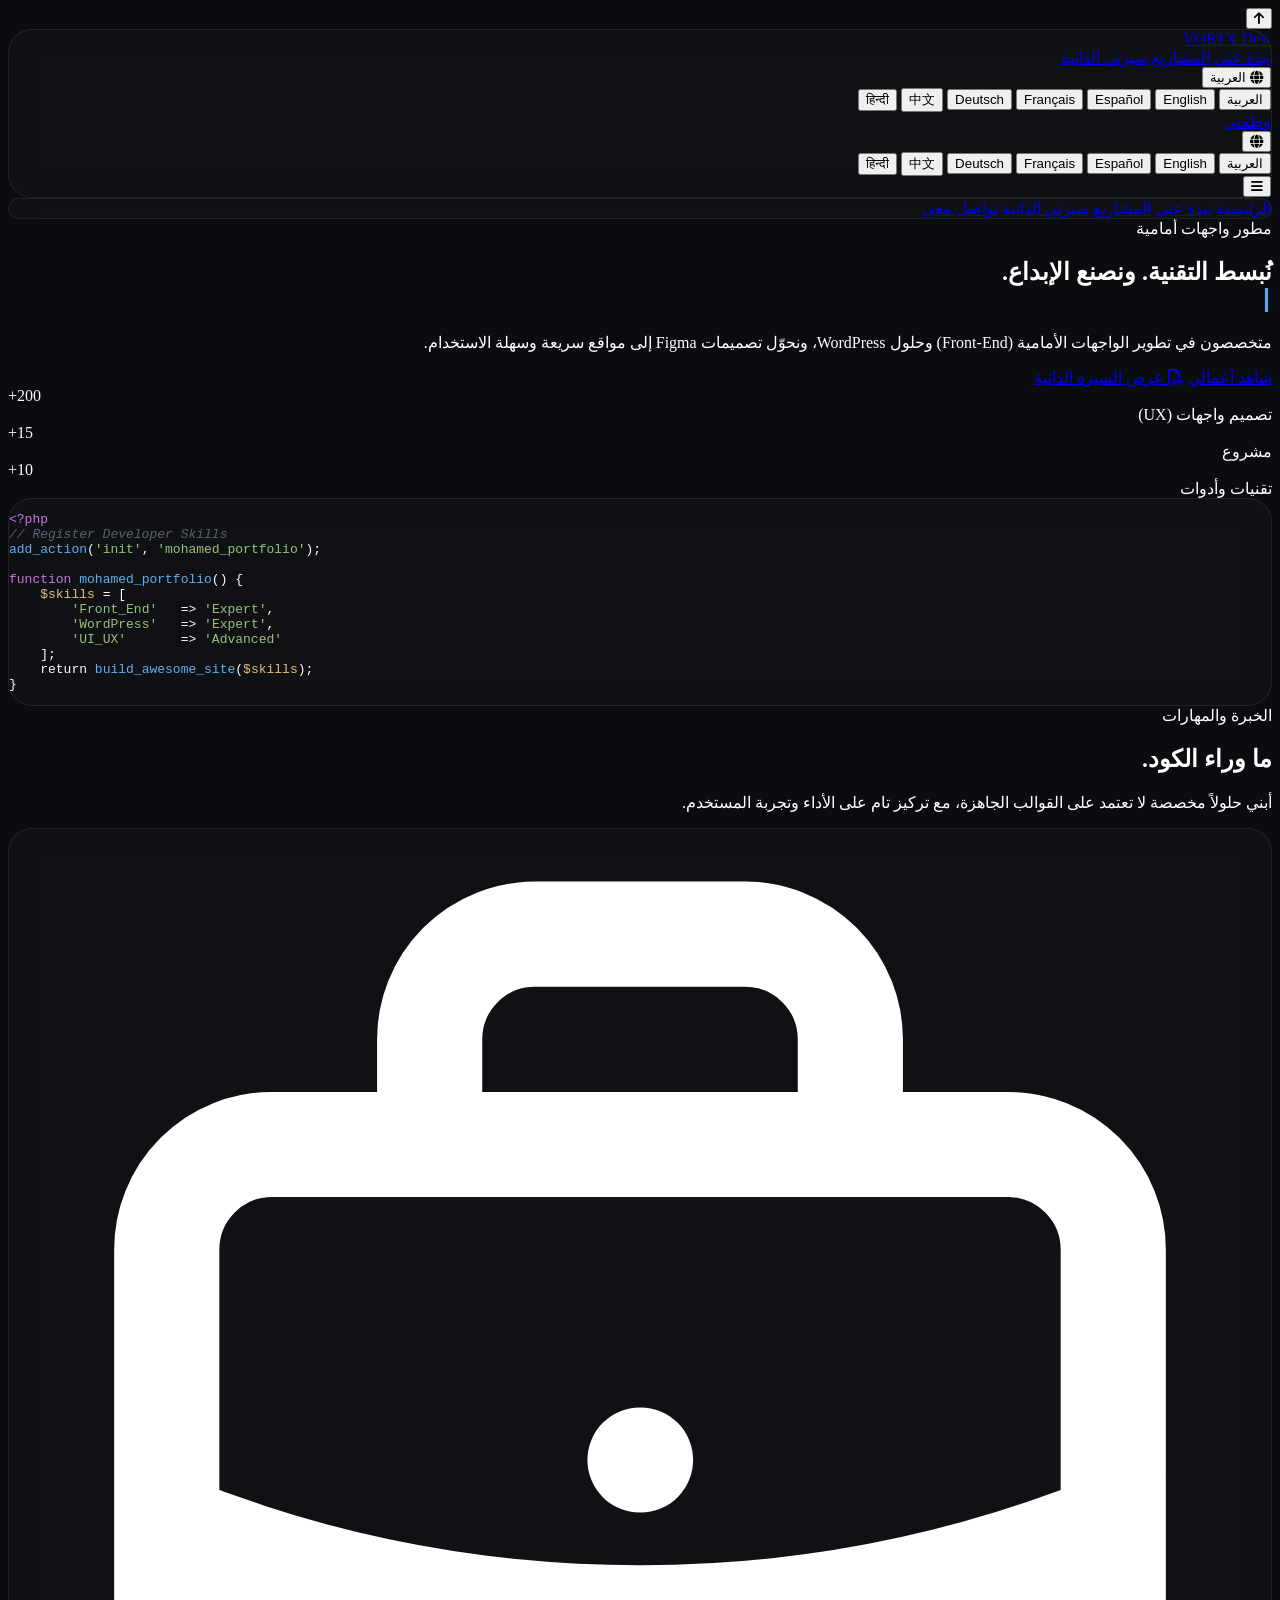
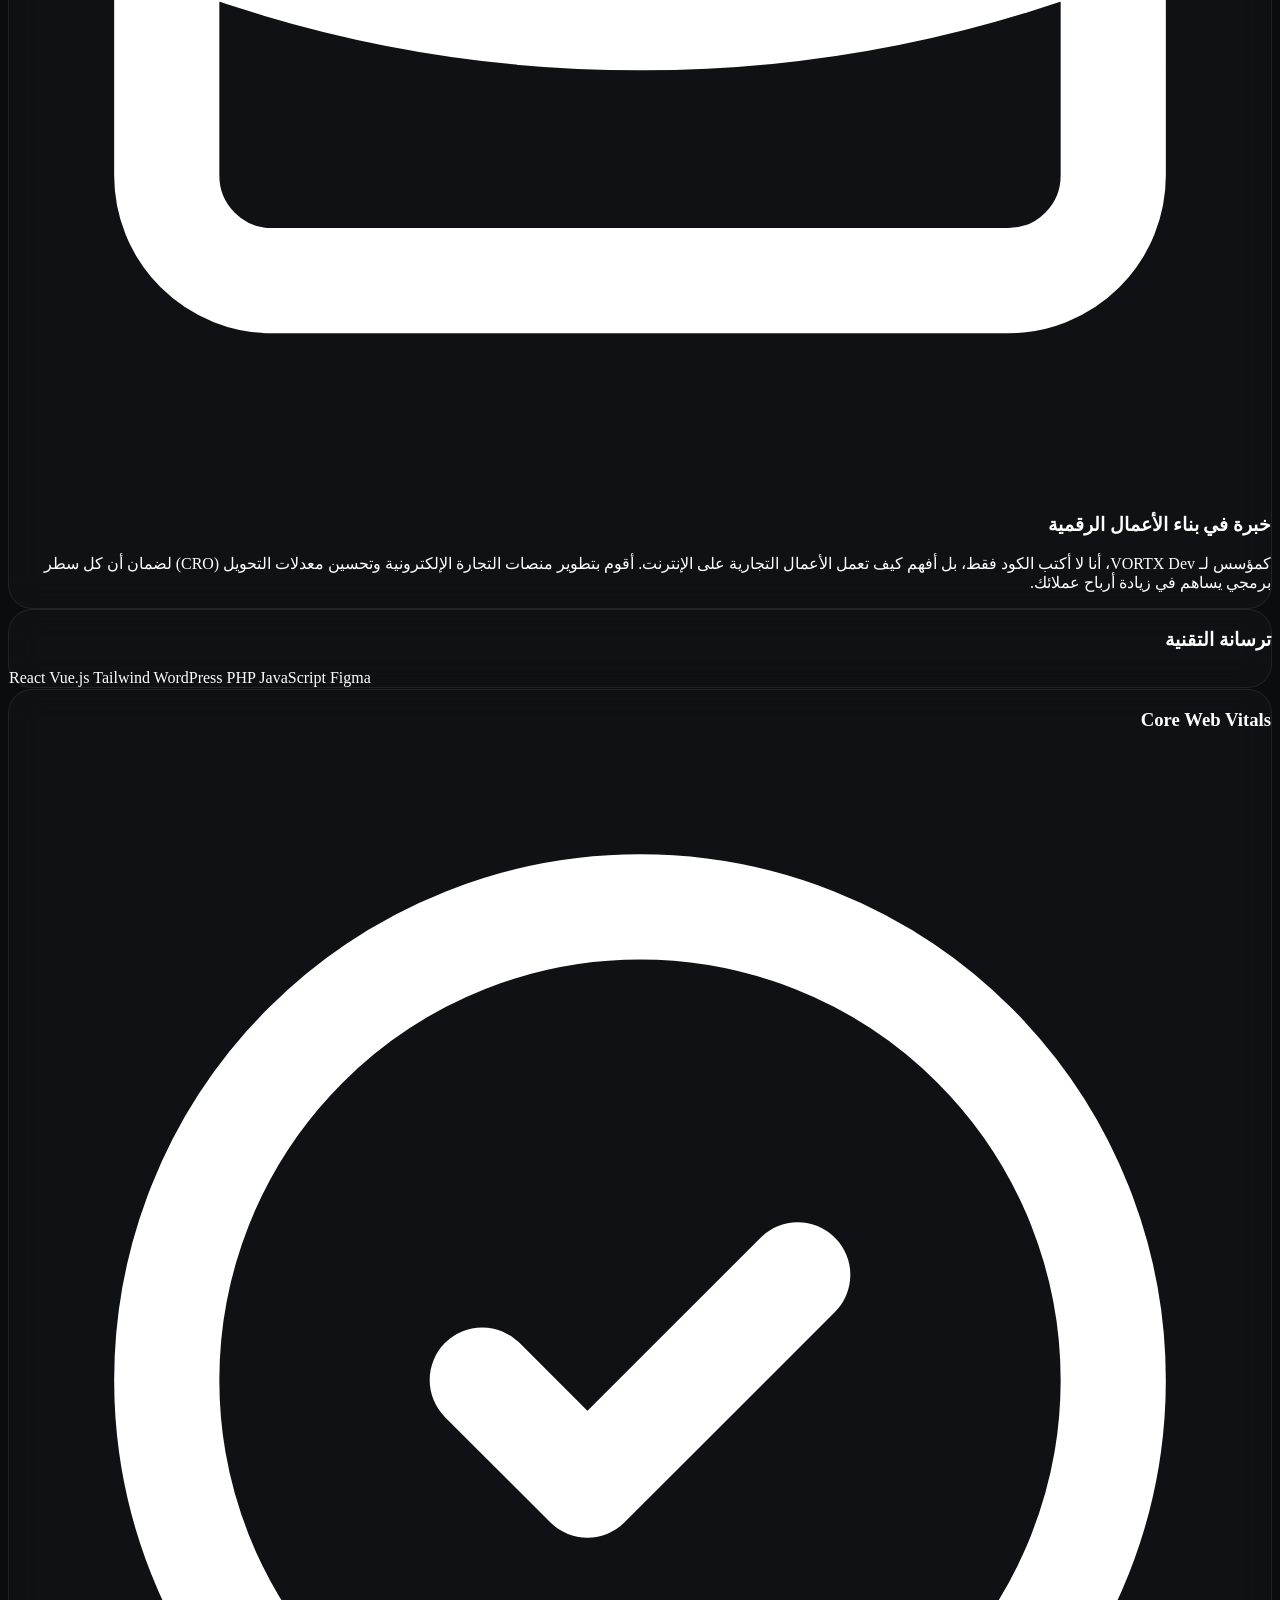
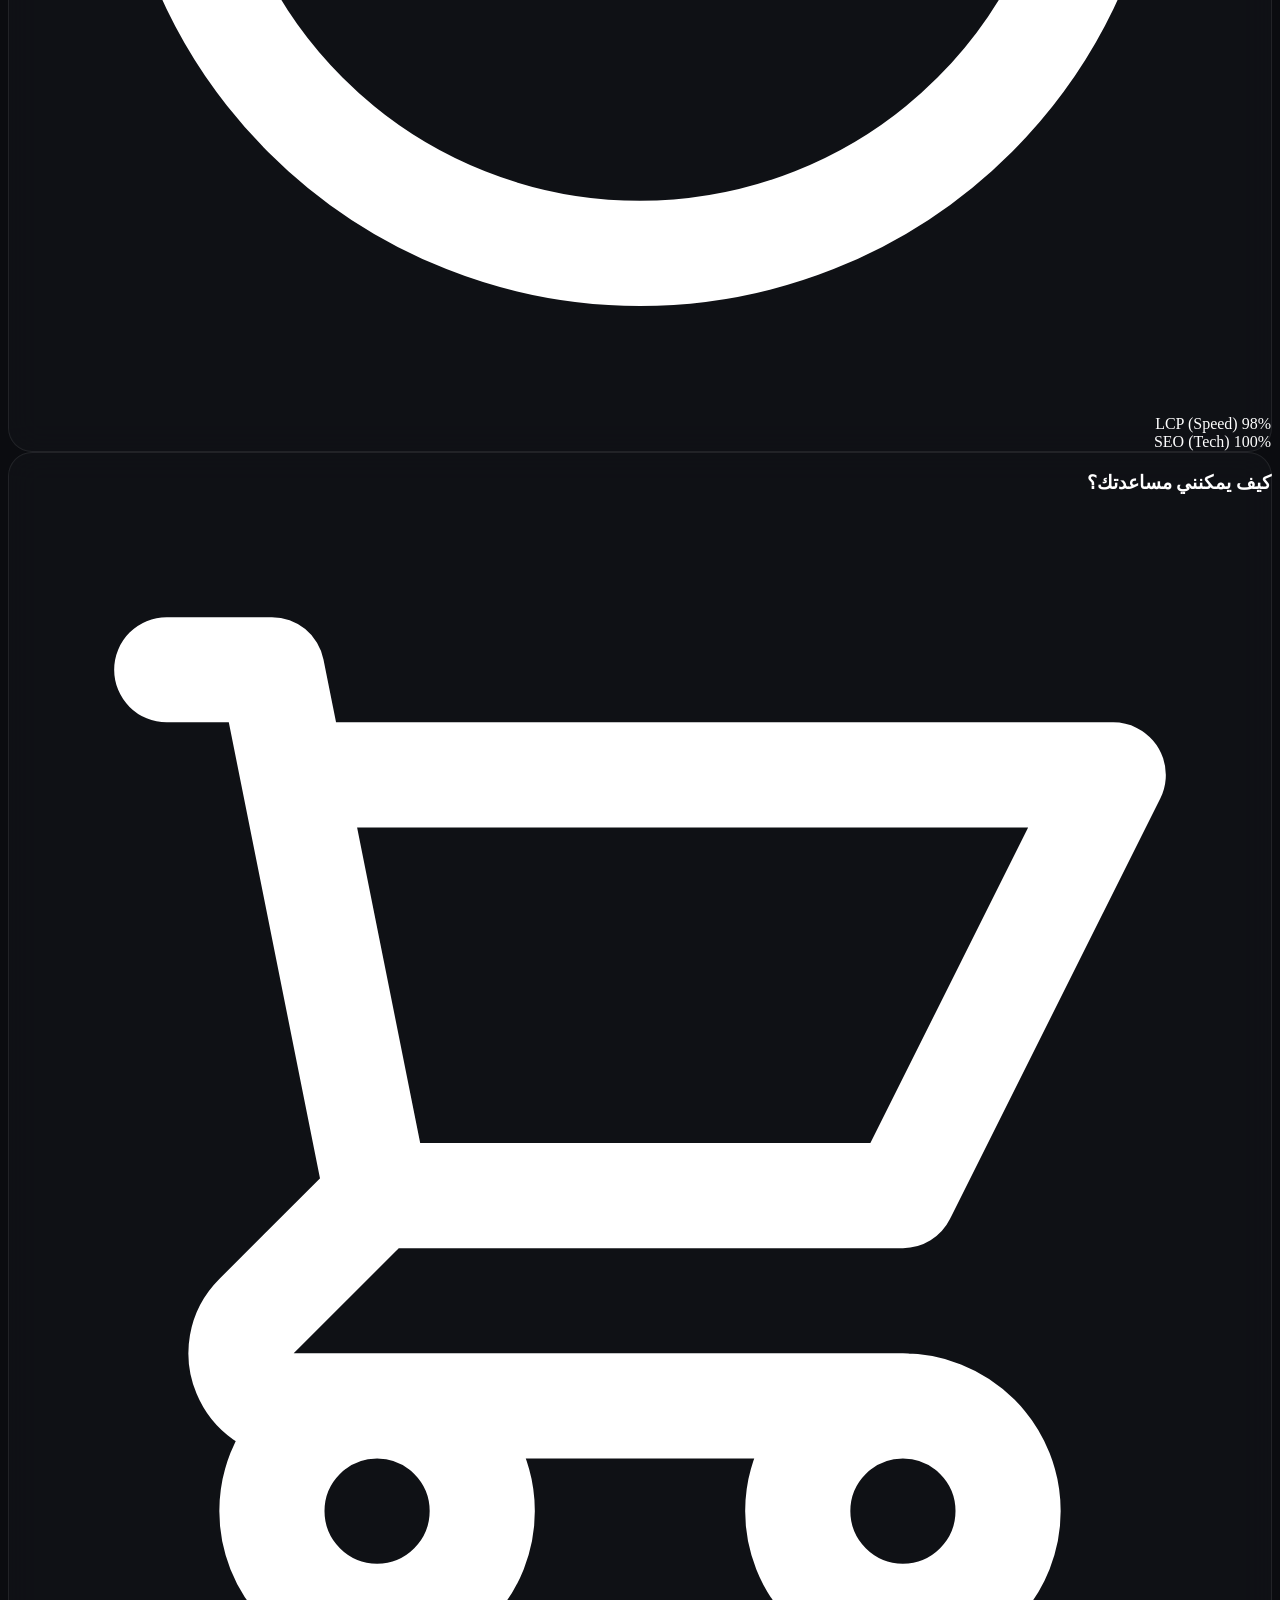
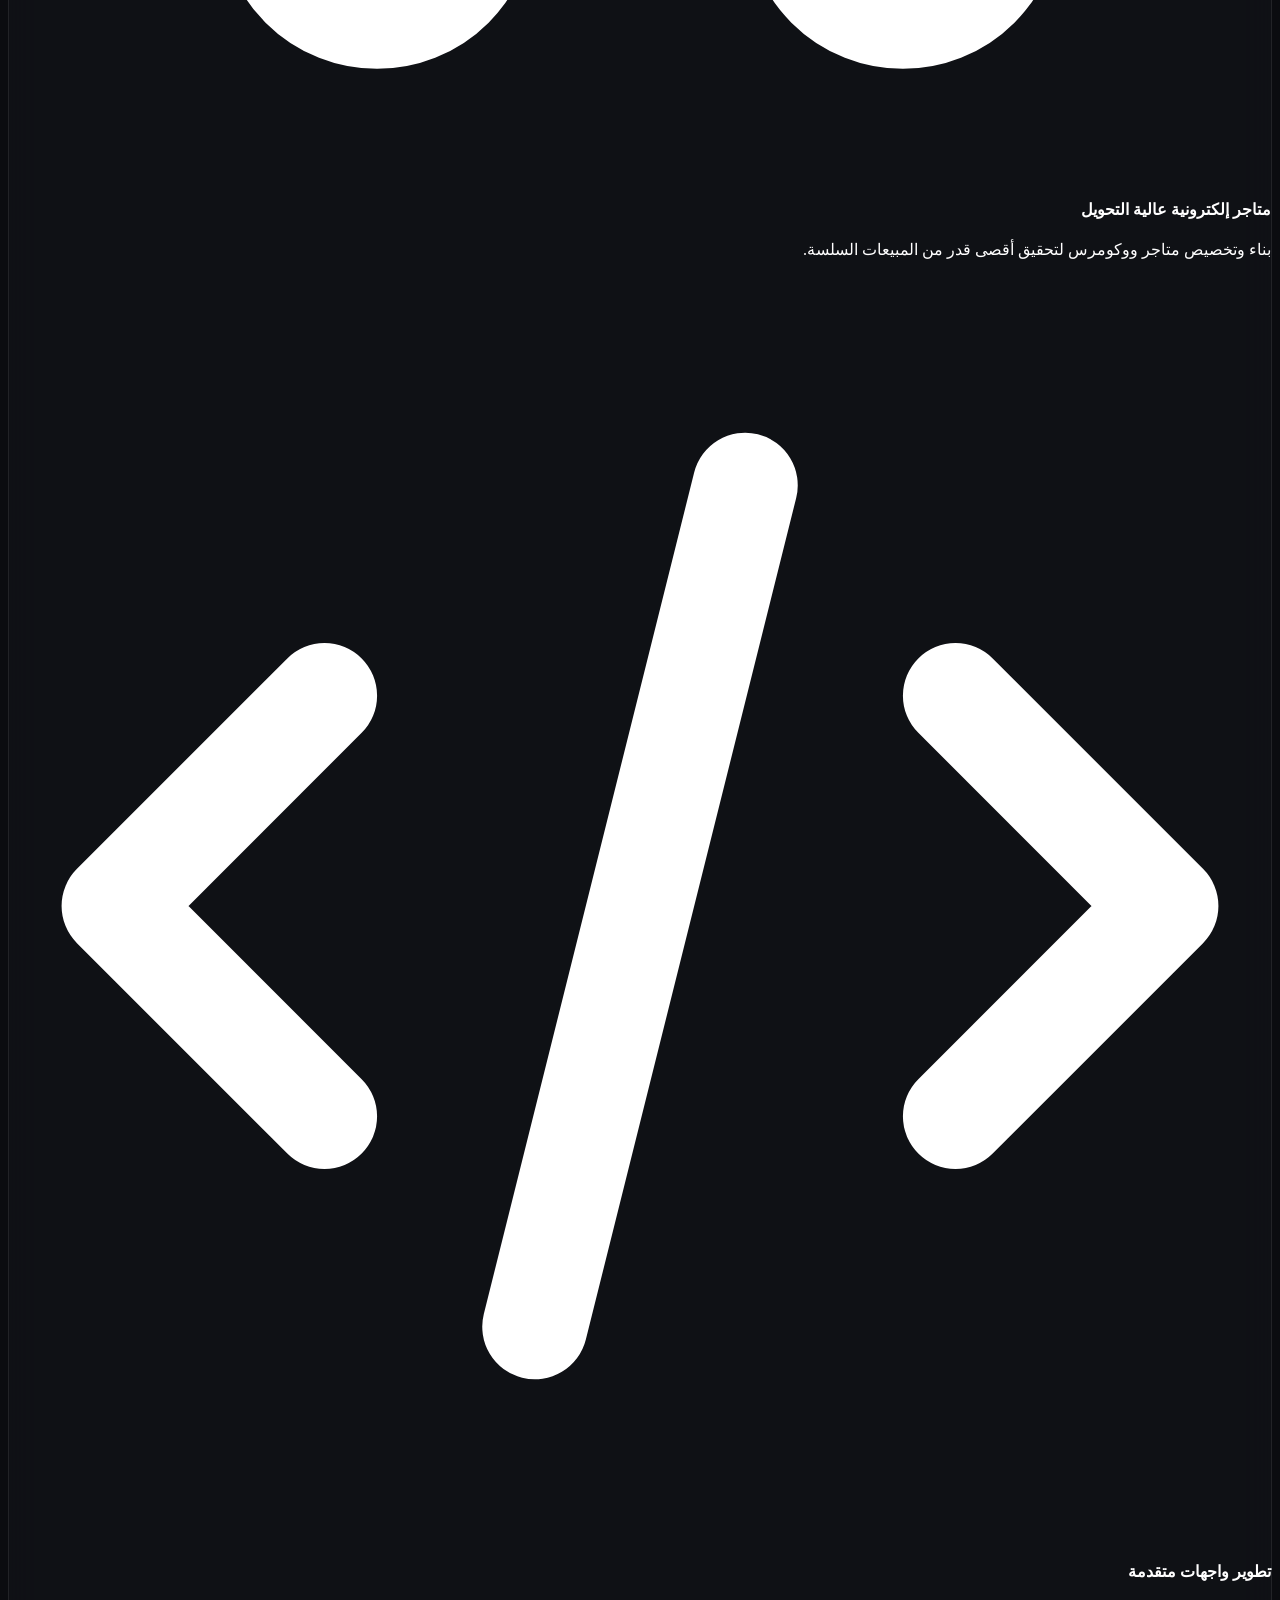
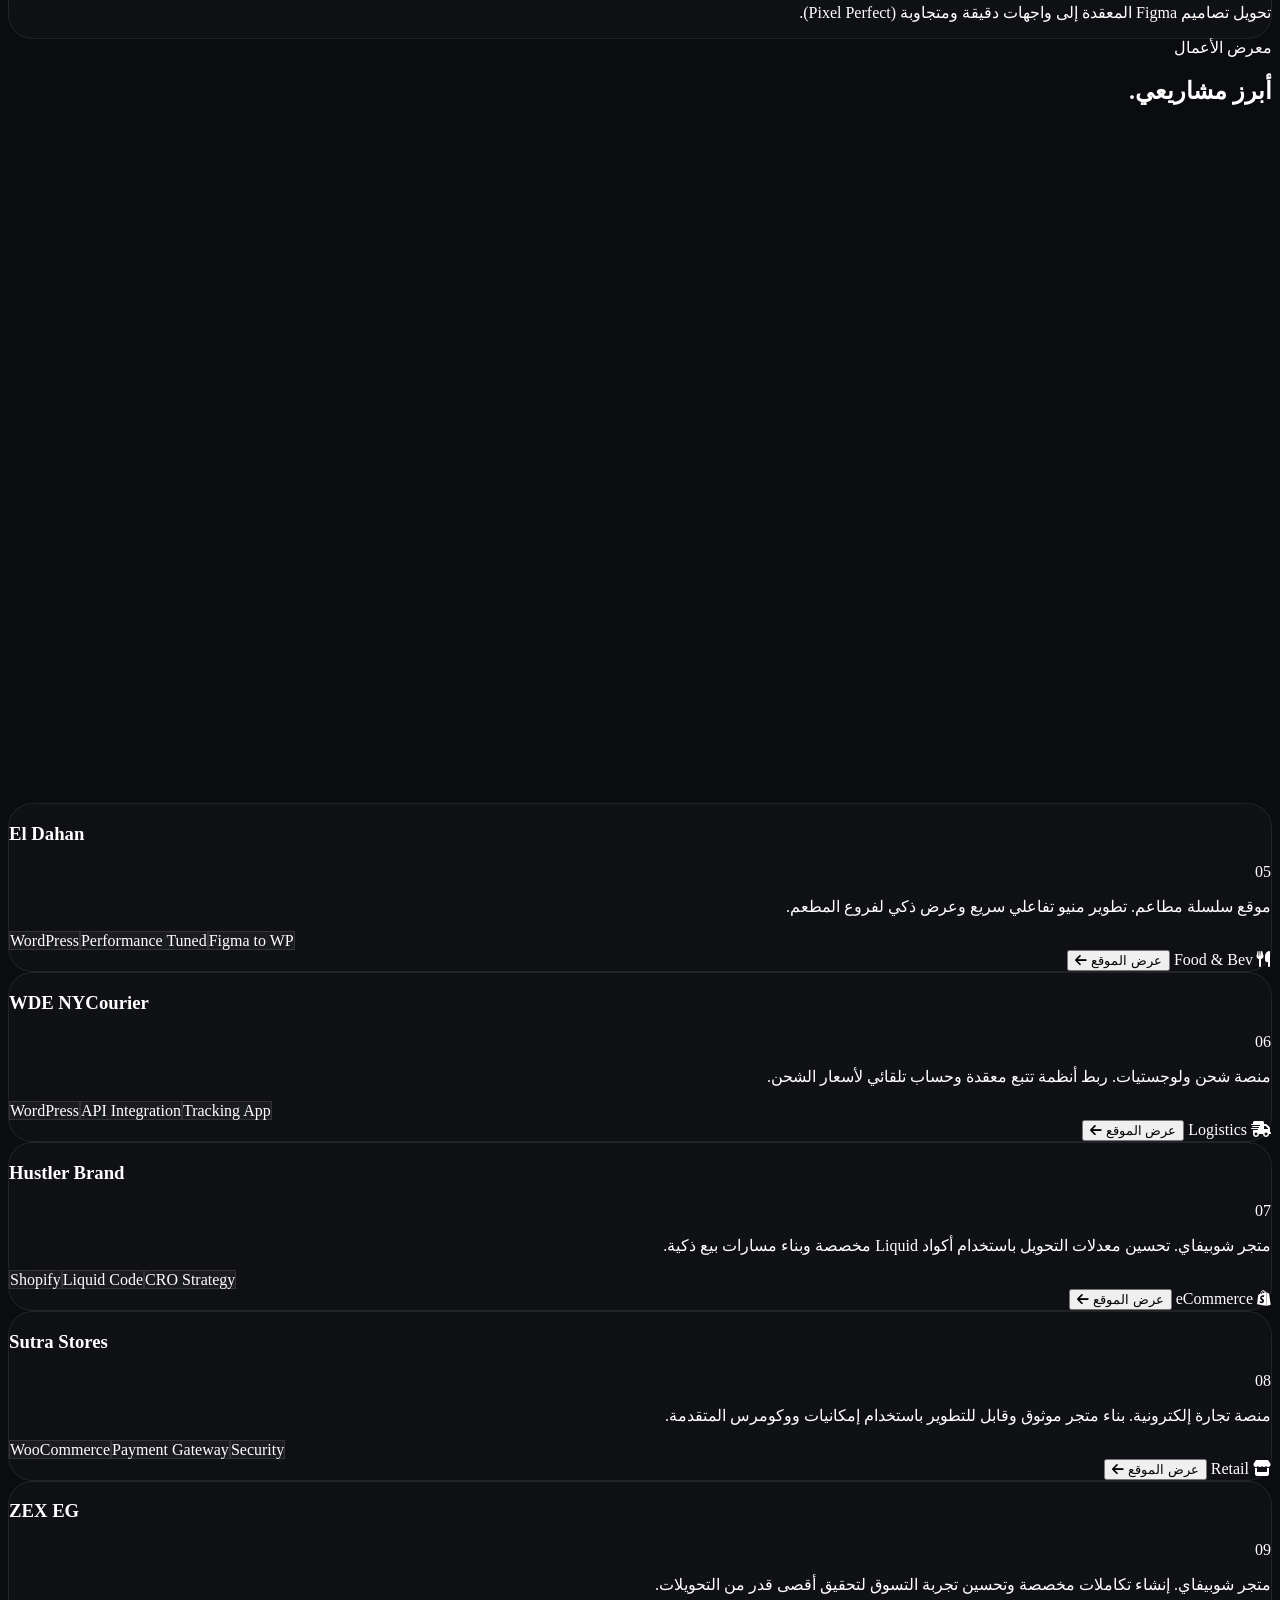
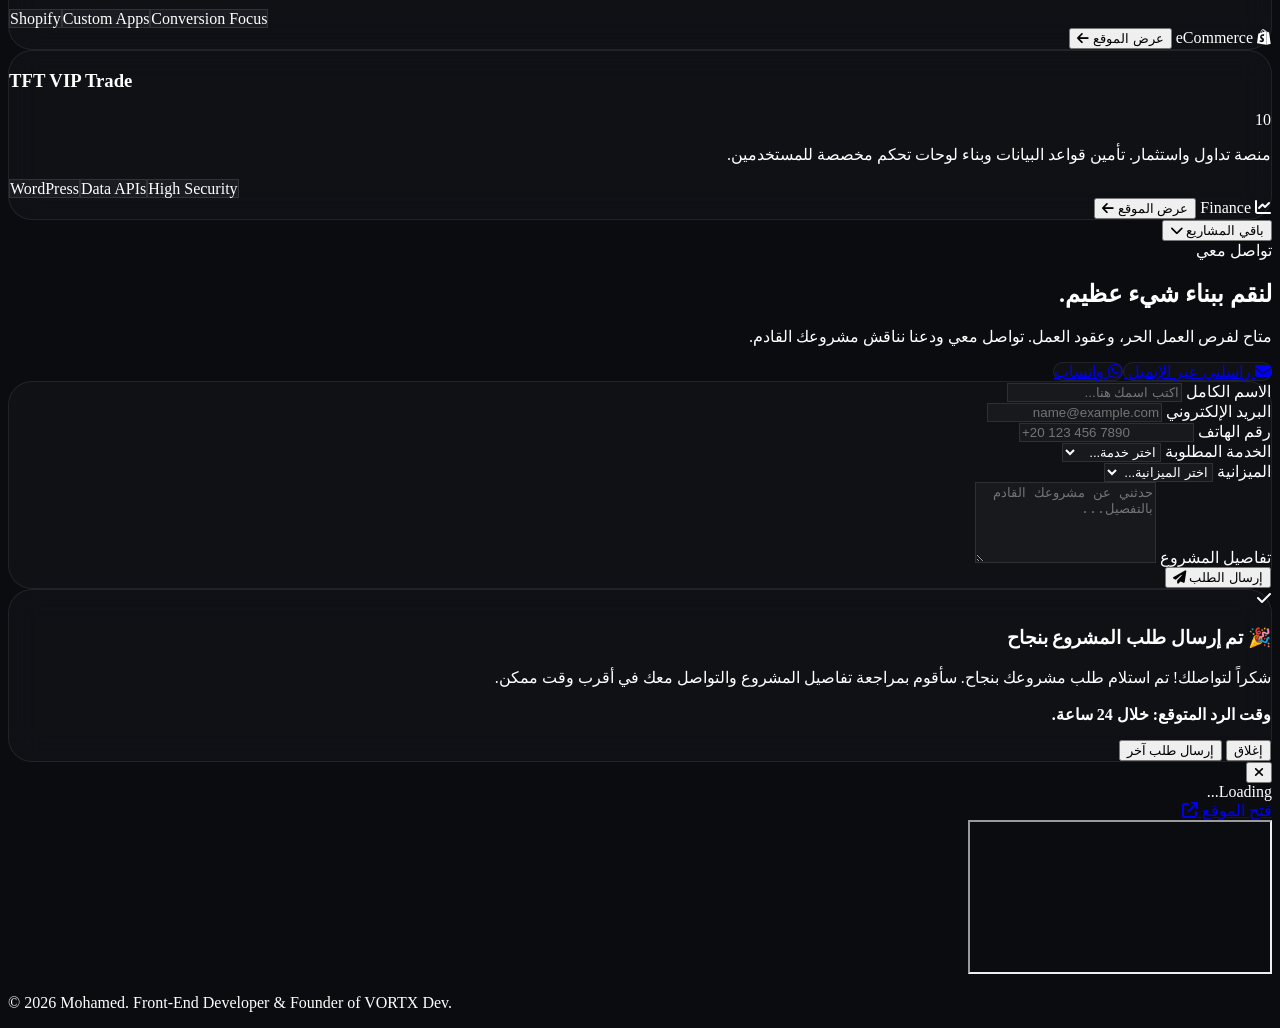
==== commit 67f580ac: "Refactor HTML structure and comments for clarity" ====
--- a/index.html
+++ b/index.html
@@ -33,7 +33,7 @@
     </button>
 
     <nav class="fixed top-4 left-4 right-4 md:left-1/2 md:transform md:-translate-x-1/2 md:w-[95%] md:max-w-6xl z-40">
-        <div class="glass-card !rounded-full px-6 py-3 flex justify-between items-center">
+        <div class="glass-card !rounded-full px-6 py-3 flex justify-between items-center relative">
             <a href="#home" class="text-xl md:text-2xl font-black tracking-tighter" dir="ltr" aria-label="Logo">VORTX Dev<span class="text-blue-500">.</span></a>
             
             <div class="hidden md:flex space-x-6 items-center text-sm font-medium text-gray-300 rtl:space-x-reverse">
@@ -43,7 +43,7 @@
                 
                 <div class="w-px h-5 bg-white/20 mx-2"></div>
                 
-                <!-- قائمة اللغات المنسدلة للكمبيوتر -->
+                <!-- قائمة اللغات المنسدلة (Desktop) -->
                 <div class="relative group">
                     <button class="hover:text-white transition-colors font-bold text-blue-400 flex items-center gap-2 cursor-pointer" aria-label="Change Language">
                         <i class="fa-solid fa-globe"></i> <span id="current-lang-desktop">العربية</span>
@@ -62,31 +62,39 @@
                 <a href="#contact" class="px-5 py-2 rounded-full bg-gradient-to-r from-blue-500 to-indigo-600 text-white hover:opacity-90 transition-opacity shadow-lg shadow-blue-500/20" data-i18n="nav_hire">وظفني</a>
             </div>
 
-            <!-- زر القائمة للهاتف -->
-            <div class="flex items-center gap-4 md:hidden">
+            <!-- أزرار الهاتف (Mobile) -->
+            <div class="flex items-center gap-4 md:hidden relative">
+                
+                <!-- زر اختيار اللغة للموبايل -->
+                <div class="relative">
+                    <button id="mobile-lang-toggle" class="text-sm font-bold text-blue-400 flex items-center gap-1 focus:outline-none">
+                        <i class="fa-solid fa-globe text-xl"></i>
+                    </button>
+                    <!-- قائمة اللغات المخفية للموبايل -->
+                    <div id="mobile-lang-dropdown" class="hidden absolute top-full rtl:-left-4 ltr:-right-4 mt-6 w-32 bg-[#1A1C23] border border-white/10 rounded-xl shadow-xl flex-col py-2 z-50">
+                        <button class="lang-btn-mobile px-4 py-2 text-sm rtl:text-right ltr:text-left hover:bg-white/5 transition-colors text-blue-400 font-bold" data-lang="ar">العربية</button>
+                        <button class="lang-btn-mobile px-4 py-2 text-sm rtl:text-right ltr:text-left hover:bg-white/5 transition-colors text-gray-400 font-medium" data-lang="en">English</button>
+                        <button class="lang-btn-mobile px-4 py-2 text-sm rtl:text-right ltr:text-left hover:bg-white/5 transition-colors text-gray-400 font-medium" data-lang="es">Español</button>
+                        <button class="lang-btn-mobile px-4 py-2 text-sm rtl:text-right ltr:text-left hover:bg-white/5 transition-colors text-gray-400 font-medium" data-lang="fr">Français</button>
+                        <button class="lang-btn-mobile px-4 py-2 text-sm rtl:text-right ltr:text-left hover:bg-white/5 transition-colors text-gray-400 font-medium" data-lang="de">Deutsch</button>
+                        <button class="lang-btn-mobile px-4 py-2 text-sm rtl:text-right ltr:text-left hover:bg-white/5 transition-colors text-gray-400 font-medium" data-lang="zh">中文</button>
+                        <button class="lang-btn-mobile px-4 py-2 text-sm rtl:text-right ltr:text-left hover:bg-white/5 transition-colors text-gray-400 font-medium" data-lang="hi">हिन्दी</button>
+                    </div>
+                </div>
+
+                <!-- زر القائمة الجانبية -->
                 <button id="mobile-menu-btn" class="text-gray-300 hover:text-white focus:outline-none" aria-label="Menu">
                     <i class="fa-solid fa-bars text-xl"></i>
                 </button>
             </div>
         </div>
         
-        <div id="mobile-menu" class="hidden absolute top-full left-0 right-0 mt-2 glass-card flex flex-col p-6 space-y-4 text-center shadow-2xl z-50">
+        <div id="mobile-menu" class="hidden absolute top-full left-0 right-0 mt-2 glass-card flex flex-col p-6 space-y-4 text-center shadow-2xl z-40">
             <a href="#home" class="mobile-link text-gray-300 hover:text-white" data-i18n="nav_home">الرئيسية</a>
             <a href="#about" class="mobile-link text-gray-300 hover:text-white" data-i18n="nav_about">نبذة عني</a>
             <a href="#projects" class="mobile-link text-gray-300 hover:text-white" data-i18n="nav_projects">المشاريع</a>
             <a href="#cv" class="mobile-link text-purple-400 font-bold" data-i18n="nav_cv">سيرتي الذاتية</a>
             <a href="#contact" class="mobile-link text-gray-300 hover:text-white" data-i18n="nav_contact">تواصل معي</a>
-            
-            <!-- أزرار اللغات للموبايل -->
-            <div class="border-t border-white/10 pt-4 mt-2 flex flex-wrap justify-center gap-2">
-                <button class="lang-btn-mobile px-3 py-1.5 bg-white/5 rounded-md text-xs font-bold text-blue-400 border border-blue-500/50 transition-colors" data-lang="ar">AR</button>
-                <button class="lang-btn-mobile px-3 py-1.5 bg-white/5 rounded-md text-xs font-bold text-gray-400 border border-transparent transition-colors" data-lang="en">EN</button>
-                <button class="lang-btn-mobile px-3 py-1.5 bg-white/5 rounded-md text-xs font-bold text-gray-400 border border-transparent transition-colors" data-lang="es">ES</button>
-                <button class="lang-btn-mobile px-3 py-1.5 bg-white/5 rounded-md text-xs font-bold text-gray-400 border border-transparent transition-colors" data-lang="fr">FR</button>
-                <button class="lang-btn-mobile px-3 py-1.5 bg-white/5 rounded-md text-xs font-bold text-gray-400 border border-transparent transition-colors" data-lang="de">DE</button>
-                <button class="lang-btn-mobile px-3 py-1.5 bg-white/5 rounded-md text-xs font-bold text-gray-400 border border-transparent transition-colors" data-lang="zh">ZH</button>
-                <button class="lang-btn-mobile px-3 py-1.5 bg-white/5 rounded-md text-xs font-bold text-gray-400 border border-transparent transition-colors" data-lang="hi">HI</button>
-            </div>
         </div>
     </nav>
 
@@ -96,7 +104,6 @@
                 <div class="flex-1 space-y-6 md:space-y-8 relative z-10">
                     <div class="inline-block px-4 py-1.5 rounded-full border border-purple-500/30 bg-purple-500/10 text-purple-300 text-xs font-bold tracking-wider shadow-[0_0_15px_rgba(144,19,254,0.2)]" data-i18n="hero_badge">مطور واجهات أمامية</div>
                     
-                    <!-- تم تعديل الارتفاع ليكون min-h ليمنع تداخل النصوص عند تغيير اللغة -->
                     <div class="min-h-[160px] md:min-h-[200px] flex flex-col justify-start pt-2">
                         <h1 class="text-4xl md:text-6xl font-extrabold leading-tight tracking-tight">
                             <span data-i18n="hero_title_1">نُبسط التقنية. ونصنع الإبداع.</span> <br class="hidden md:block">
@@ -157,7 +164,6 @@
 
         <div class="h-px w-full max-w-6xl mx-auto bg-gradient-to-r from-transparent via-white/10 to-transparent"></div>
 
-        <!-- Bento Grid Section -->
         <section id="about" class="py-20 px-6 scroll-mt-24 relative z-10">
             <div class="max-w-6xl mx-auto">
                 <div class="reveal mb-12">
@@ -167,7 +173,6 @@
                 </div>
 
                 <div class="grid grid-cols-1 md:grid-cols-3 gap-6">
-                    
                     <div class="glass-card md:col-span-2 p-8 reveal flex flex-col justify-center hover:-translate-y-1">
                         <div class="w-12 h-12 bg-white/5 rounded-xl flex items-center justify-center mb-6">
                             <svg class="w-6 h-6 text-[#4facfe]" fill="none" stroke="currentColor" viewBox="0 0 24 24"><path stroke-linecap="round" stroke-linejoin="round" stroke-width="2" d="M21 13.255A23.931 23.931 0 0112 15c-3.183 0-6.22-.62-9-1.745M16 6V4a2 2 0 00-2-2h-4a2 2 0 00-2 2v2m4 6h.01M5 20h14a2 2 0 002-2V8a2 2 0 00-2-2H5a2 2 0 00-2 2v10a2 2 0 002 2z"></path></svg>
@@ -403,3 +408,4 @@
     <script src="script.js"></script>
 </body>
 </html>
+
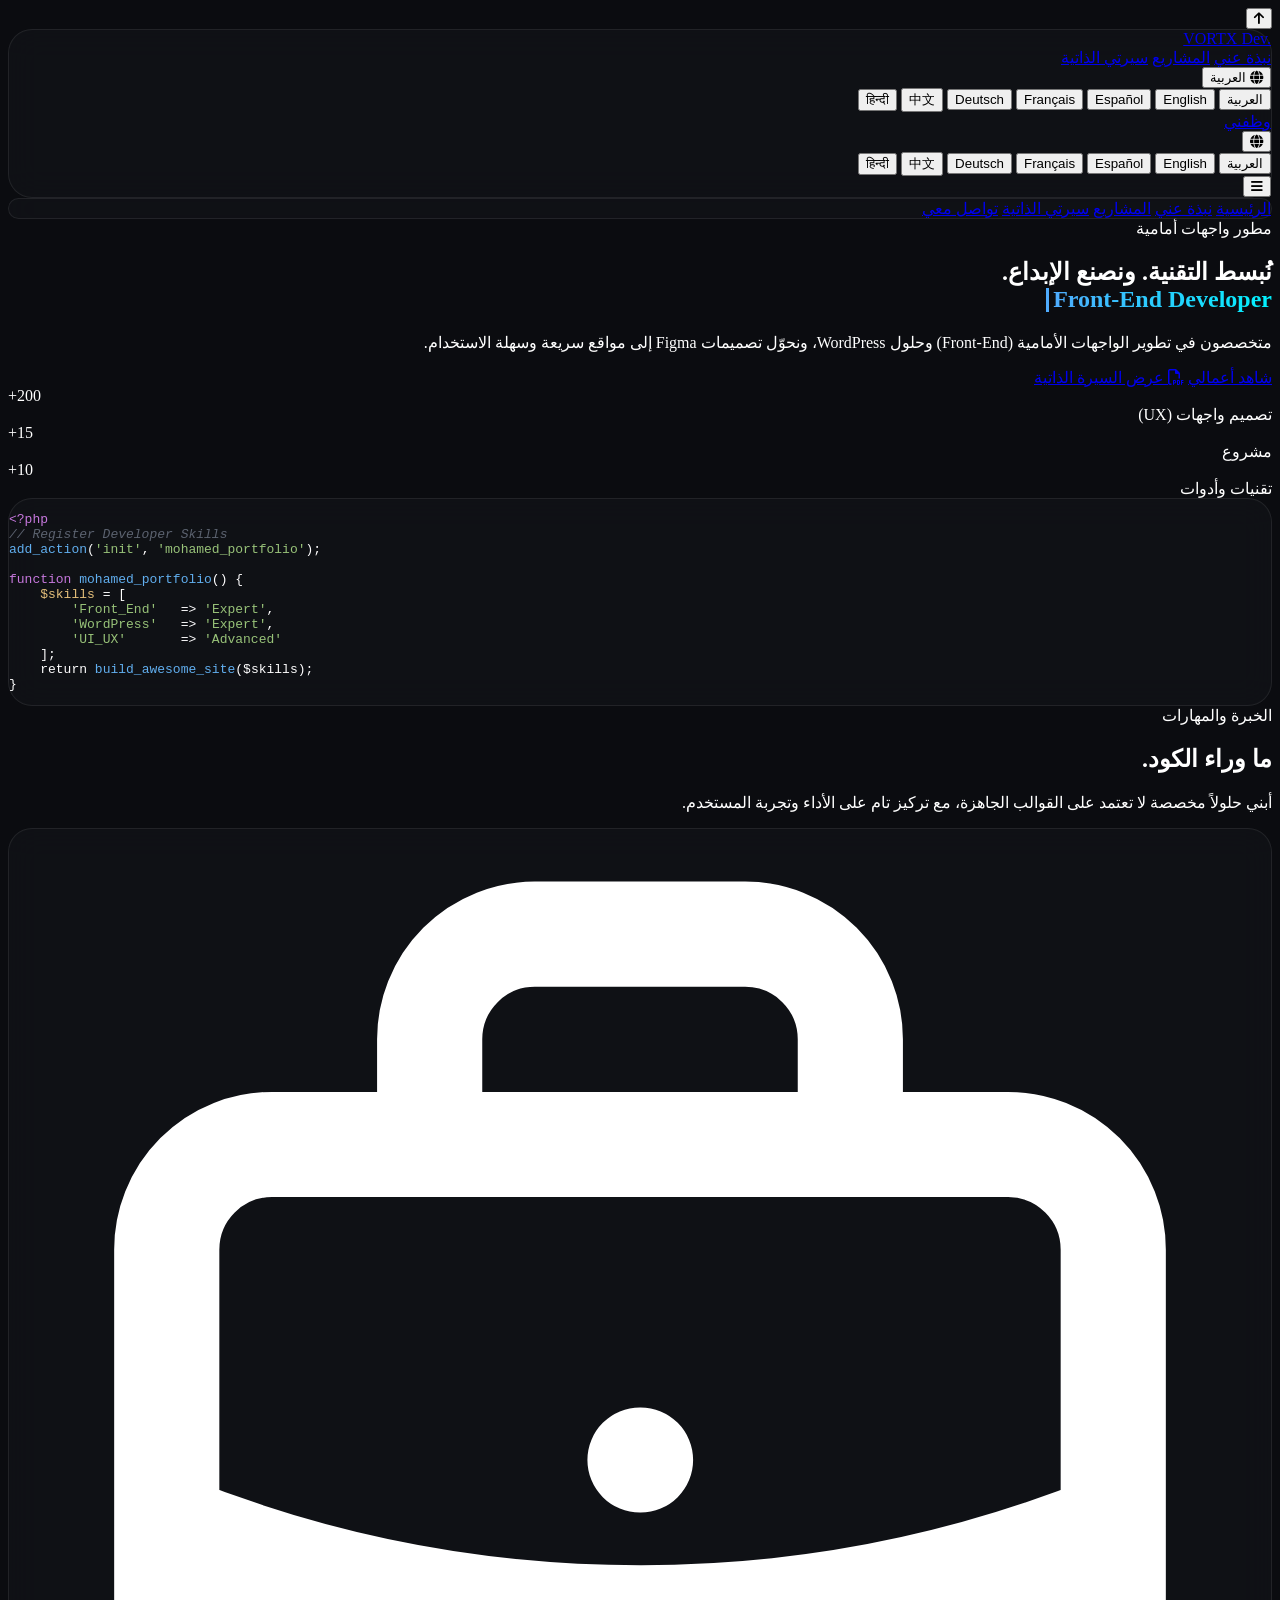
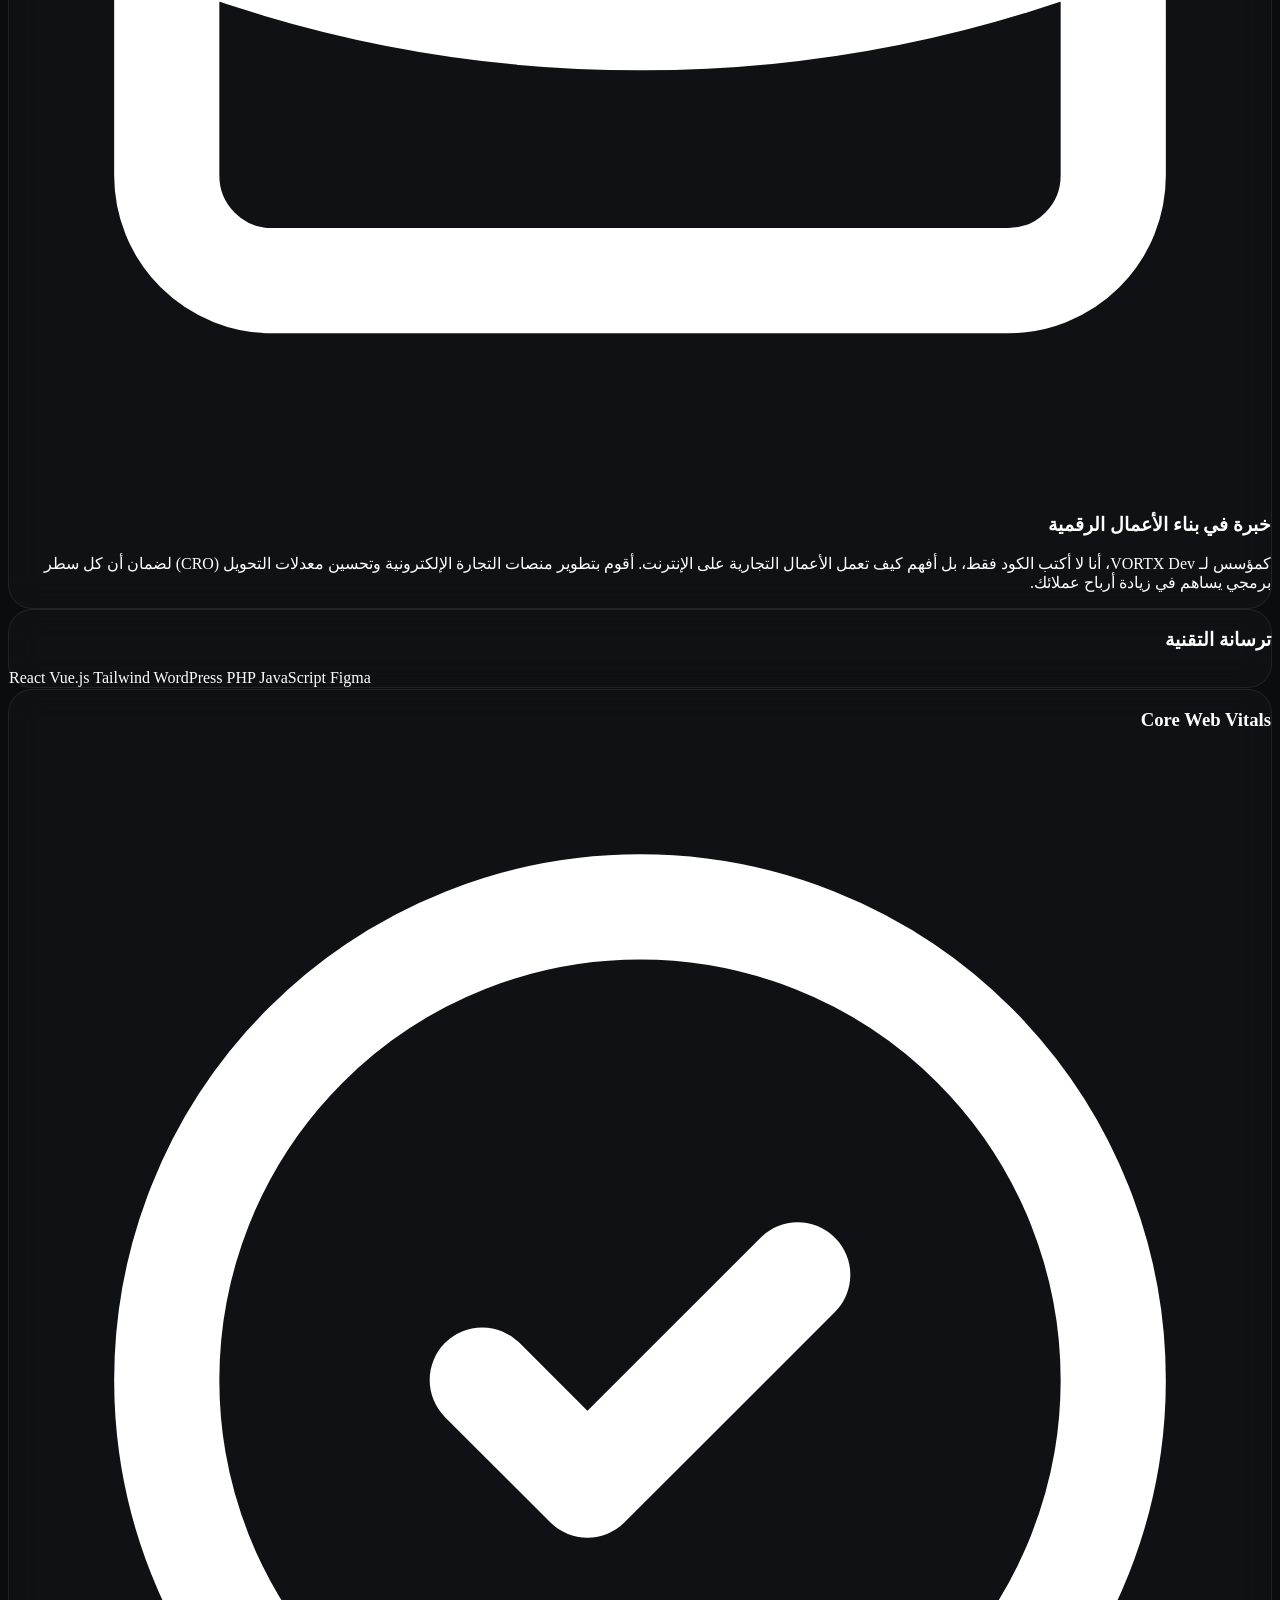
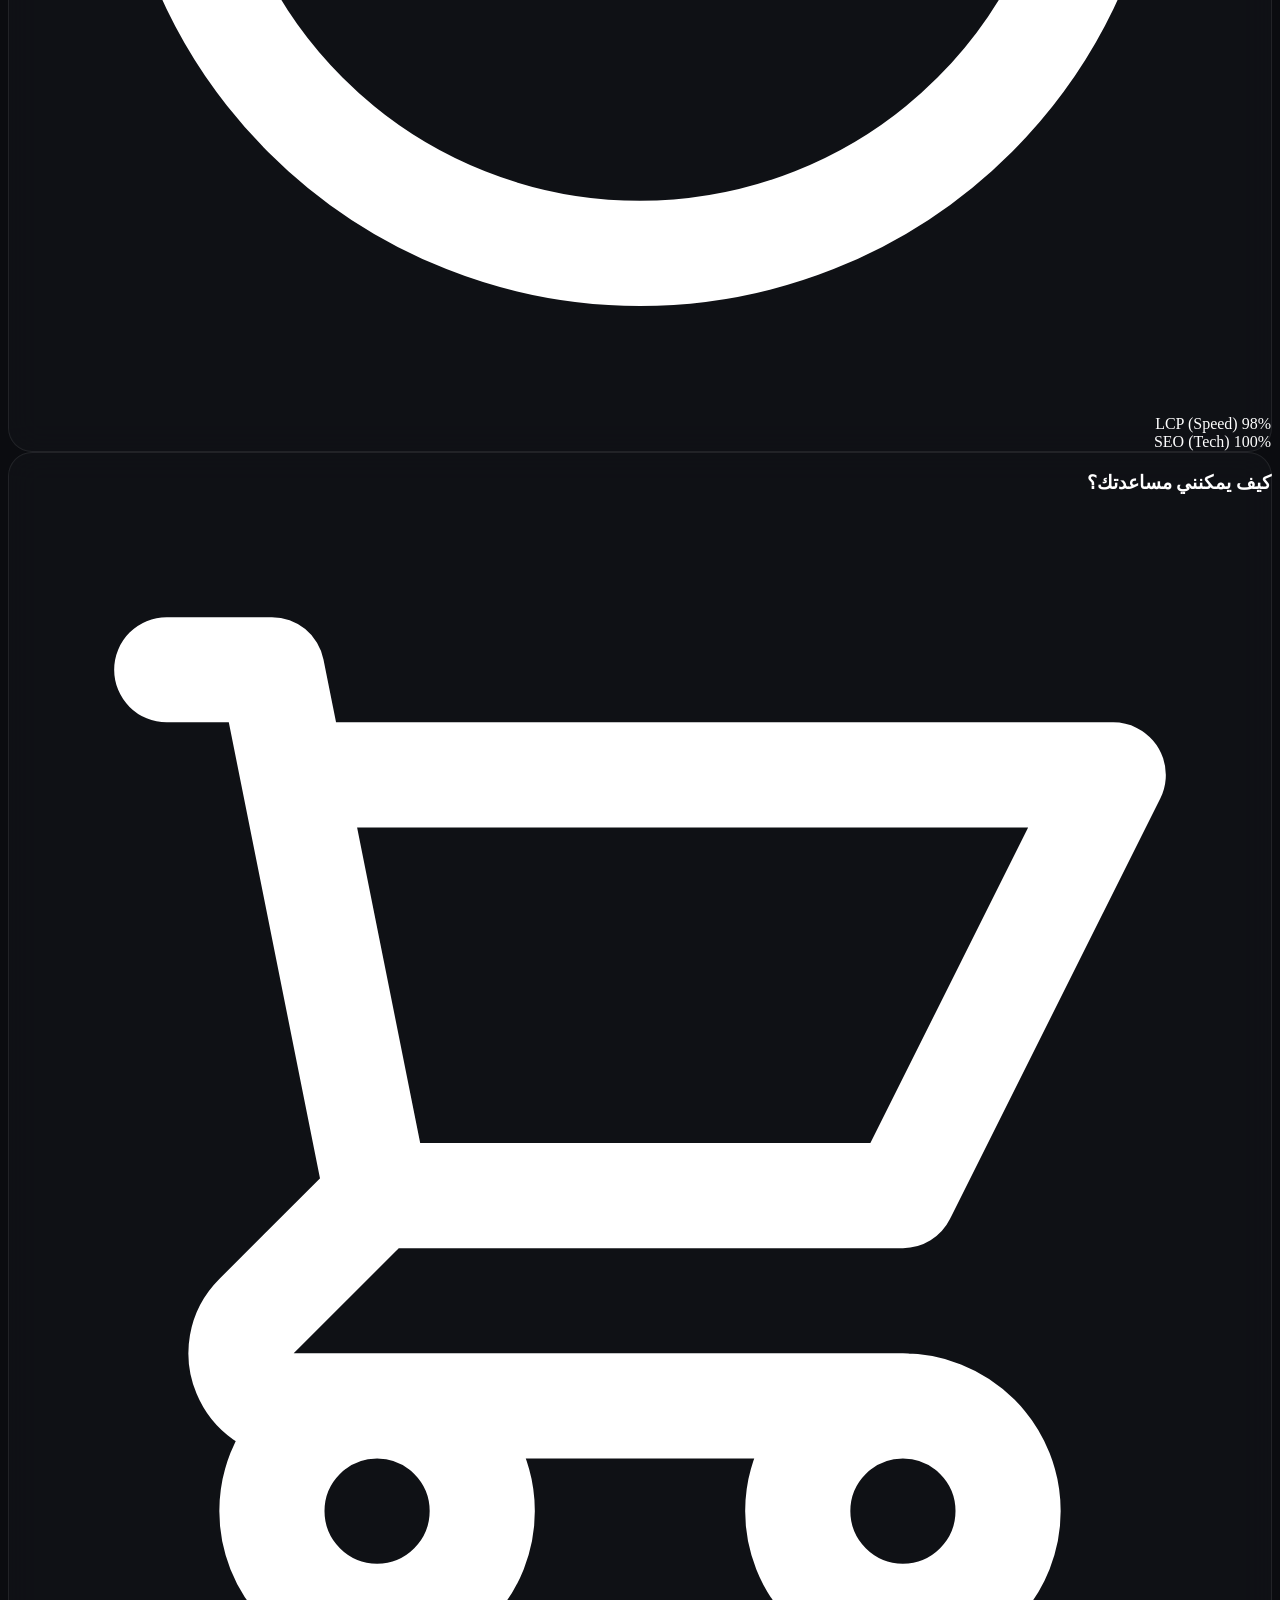
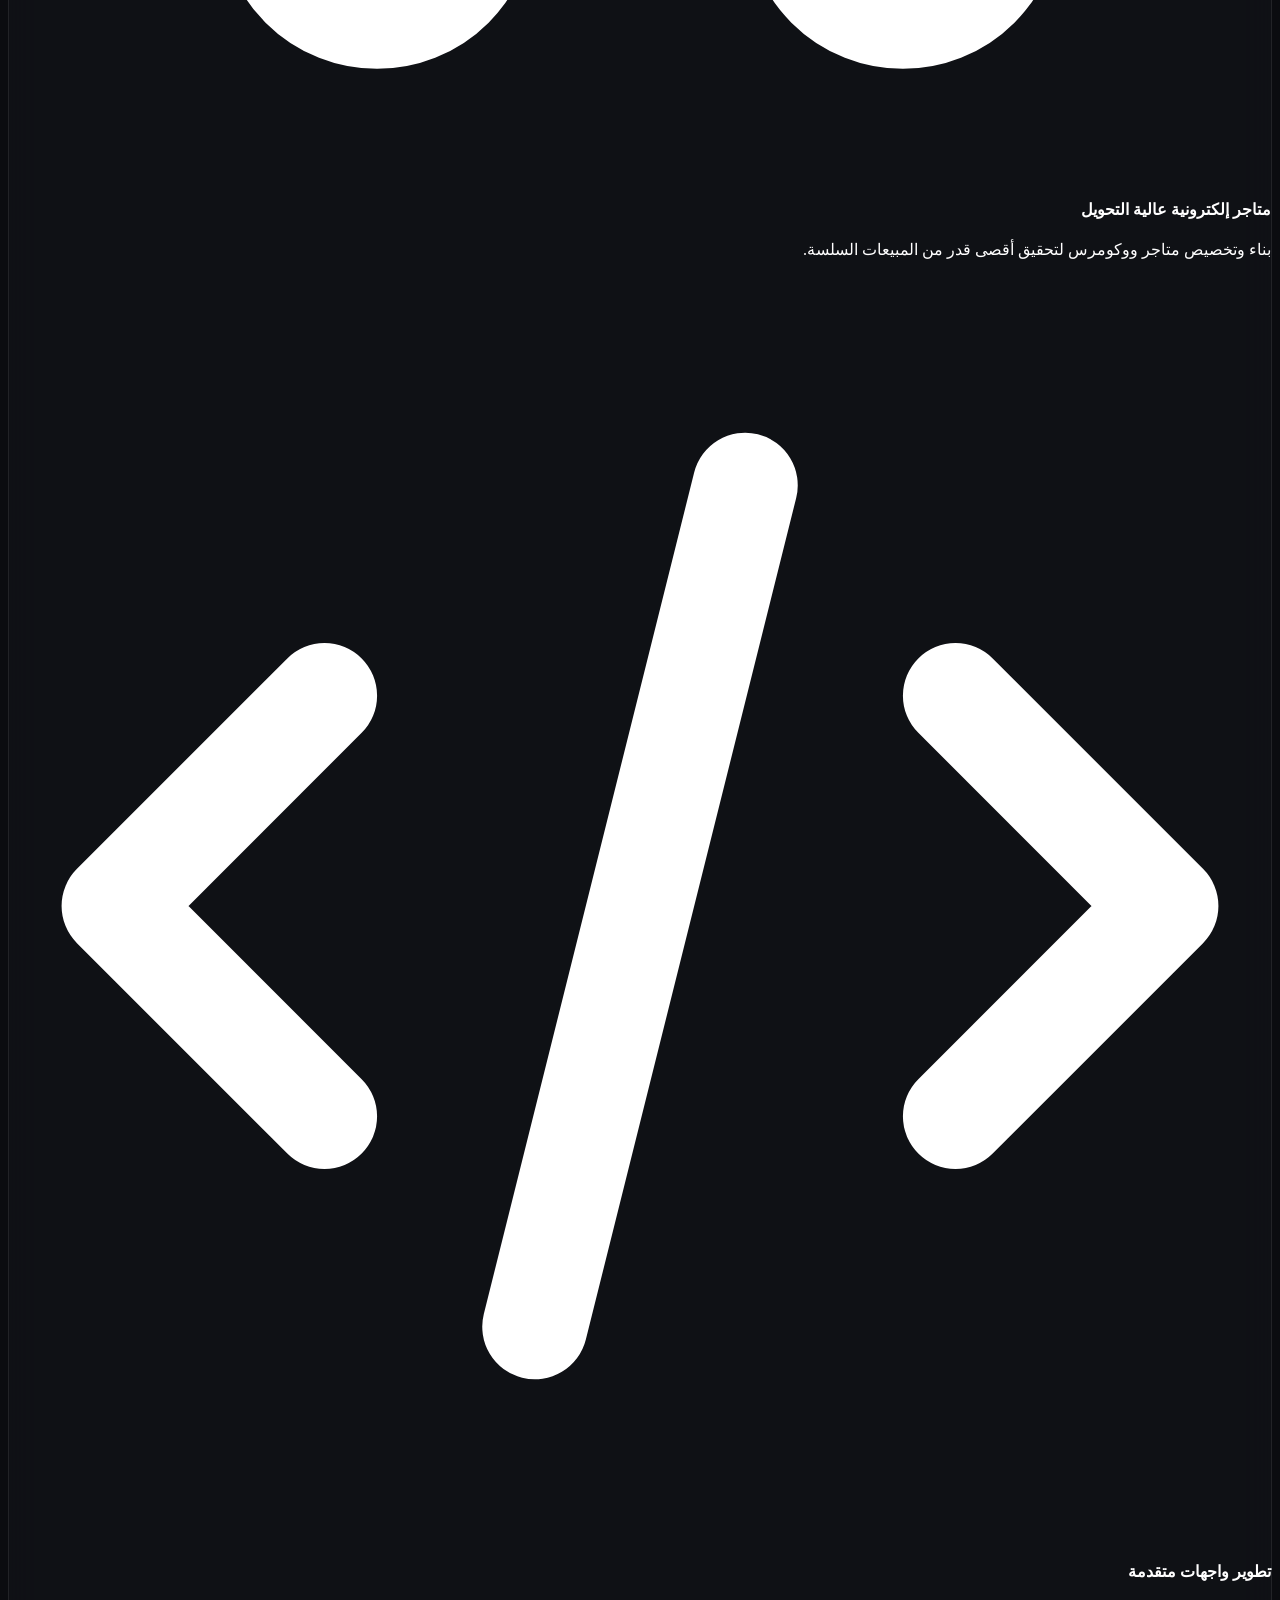
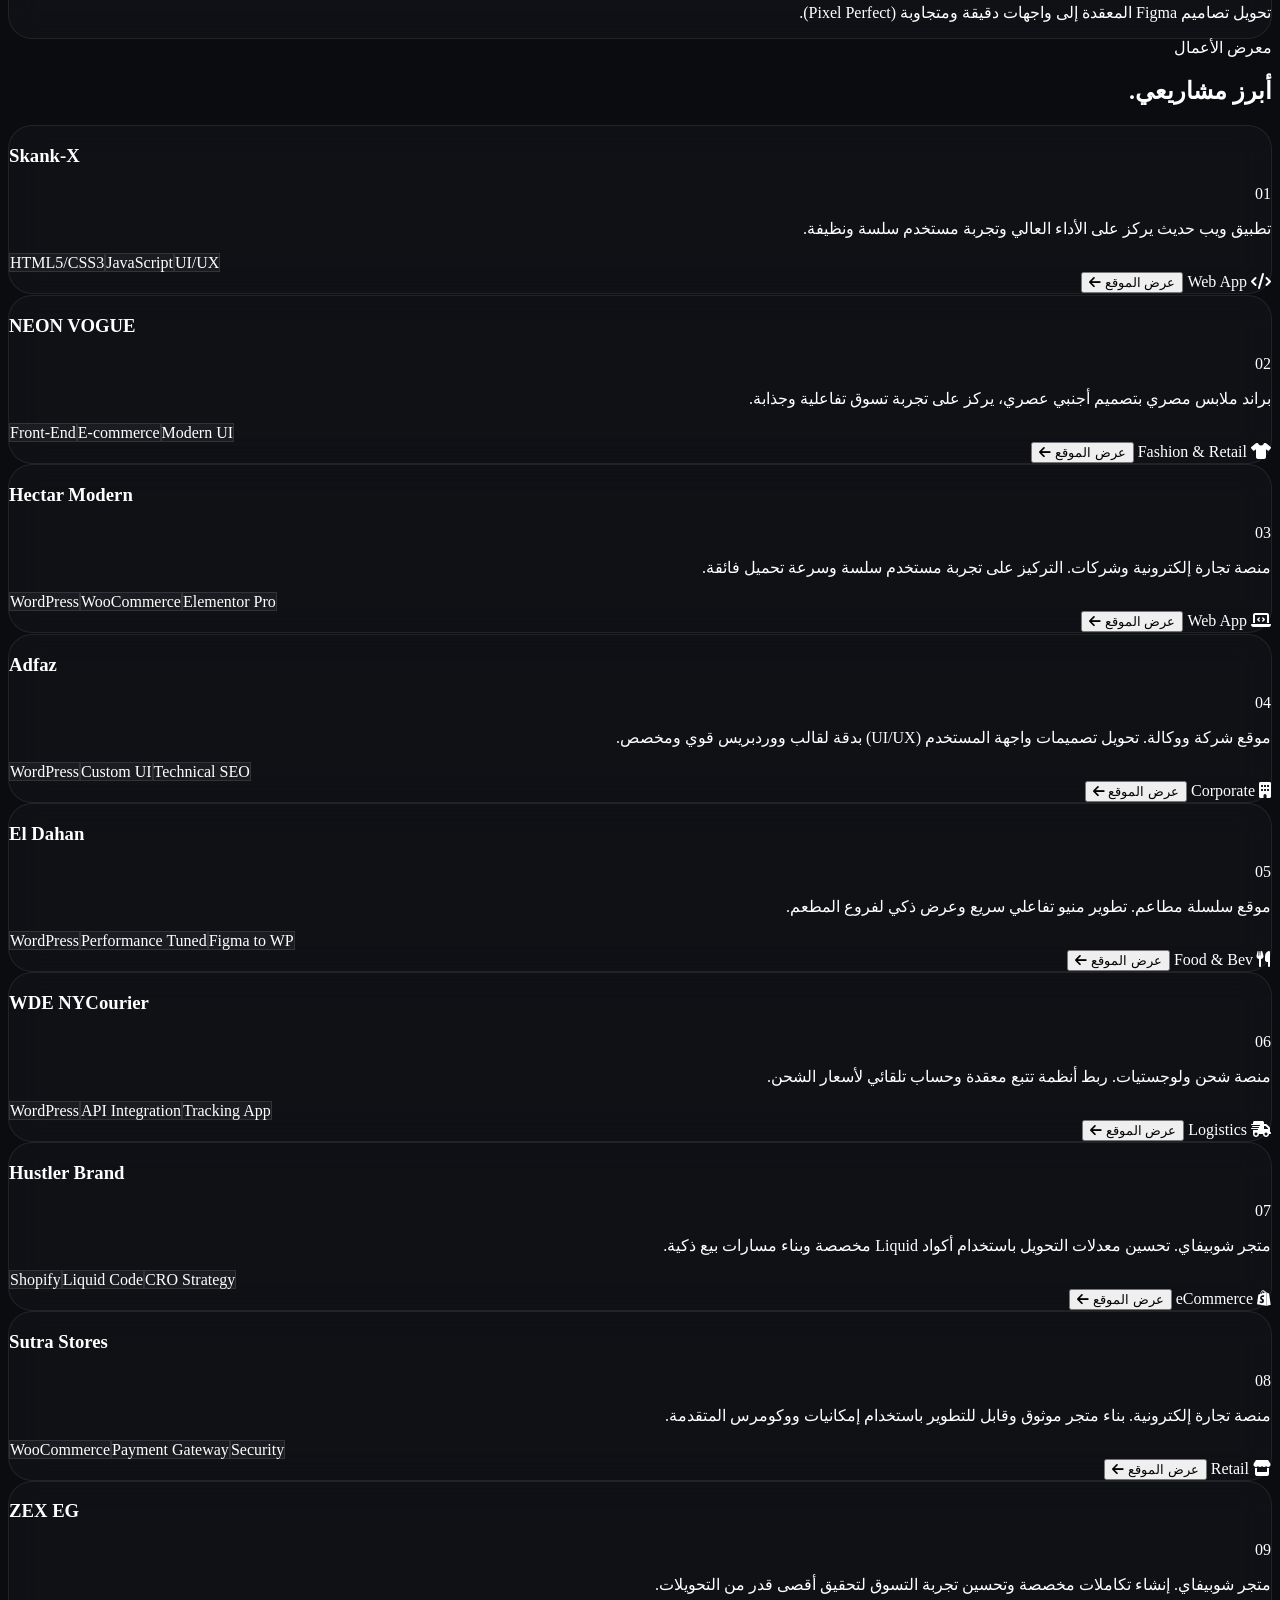
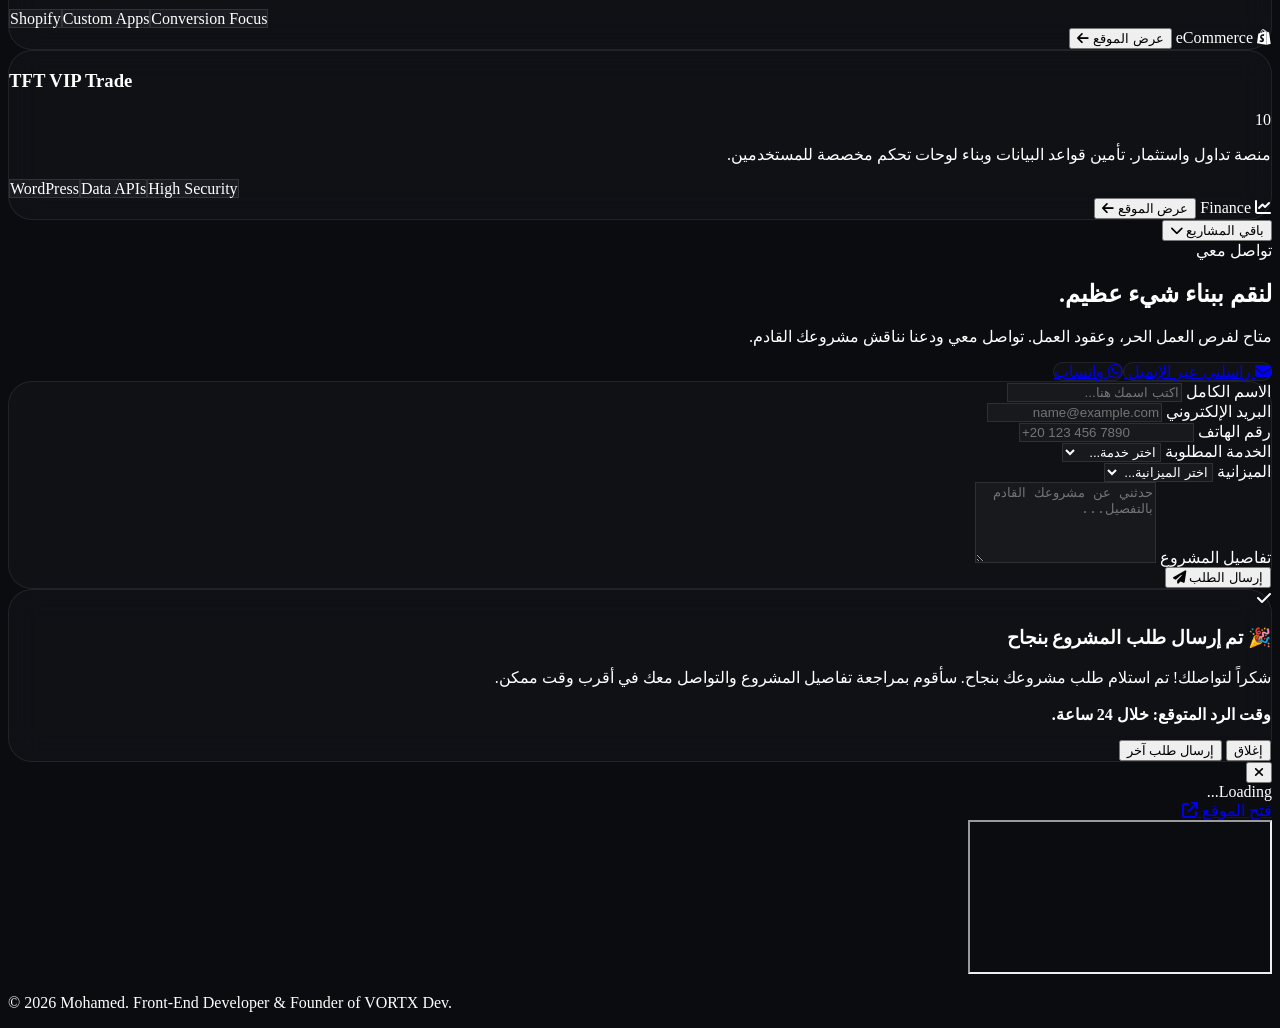
==== commit ab62730f: "Update Arabic text in index.html for clarity" ====
--- a/index.html
+++ b/index.html
@@ -5,6 +5,13 @@
     <meta name="viewport" content="width=device-width, initial-scale=1.0">
     <title>VORTX Dev | مطور واجهات أمامية وووردبريس</title>
     
+    <!-- بداية أكواد المشاركة (واتساب، فيسبوك، إلخ) -->
+    <meta property="og:title" content="VORTX Dev | مطور واجهات أمامية وووردبريس">
+    <meta property="og:description" content="متخصصون في تطوير الواجهات الأمامية (Front-End) وحلول WordPress، ونحوّل تصميمات Figma إلى مواقع سريعة وسهلة الاستخدام.">
+    <meta property="og:image" content="https://res.cloudinary.com/dyhlzplzb/image/upload/v1785191906/871d550a692f1735146539f99338fcac_wbi0py.jpg">
+    <meta property="og:type" content="website">
+    <!-- نهاية أكواد المشاركة -->
+
     <link rel="preconnect" href="https://fonts.googleapis.com">
     <link rel="preconnect" href="https://fonts.gstatic.com" crossorigin>
     <link href="https://fonts.googleapis.com/css2?family=Cairo:wght@400;600;700;800&family=Inter:wght@300;400;500;600;700;800&family=JetBrains+Mono:wght@400;500&display=swap" rel="stylesheet">
@@ -154,7 +161,7 @@
         <span class="token-string">'WordPress'</span>   <span class="token-punctuation">=&gt;</span> <span class="token-string">'Expert'</span><span class="token-punctuation">,</span>
         <span class="token-string">'UI_UX'</span>       <span class="token-punctuation">=&gt;</span> <span class="token-string">'Advanced'</span>
     <span class="token-punctuation">]</span><span class="token-punctuation">;</span>
-    <span class="token-keyword">return</span> <span class="token-func">build_awesome_site</span><span class="token-punctuation">(</span><span class="token-var">$skills</span><span class="token-punctuation">)</span><span class="token-punctuation">;</span>
+    <span class="token-keyword">return</span> <span class="token-func">build_awesome_site</span><span class="token-punctuation">(</span><span class="token-punctuation">$skills</span><span class="token-punctuation">)</span><span class="token-punctuation">;</span>
 <span class="token-punctuation">}</span></code></pre>
                         </div>
                     </div>
@@ -290,7 +297,7 @@
             </div>
             <div class="grid grid-cols-1 lg:grid-cols-5 gap-8 items-start reveal">
                 <div class="lg:col-span-2 space-y-6 text-center lg:text-right ltr:lg:text-left">
-                    <p class="text-gray-400 text-lg leading-relaxed mb-8" data-i18n="contact_desc">متاح لفرص العمل الحر، وعقود العمل. تواصل معي ودعنا نناقش مشروعك القادم.</p>
+                    <p class="text-gray-400 text-lg leading-relaxed mb-8" data-i18n="contact_desc"> تواصل معي ودعنا نناقش مشروعك القادم.</p>
                     <div class="flex flex-col gap-4">
                         <a href="mailto:wepelnenx@gmail.com" class="w-full py-4 px-6 rounded-xl glass-card text-white font-semibold flex justify-center items-center gap-3 hover:-translate-y-1 hover:border-blue-500/50 transition-all">
                             <i class="fa-solid fa-envelope text-blue-400 text-xl"></i> <span data-i18n="btn_email">راسلني عبر الإيميل</span>
@@ -364,10 +371,10 @@
     <div id="success-modal" class="hidden fixed inset-0 z-[200] bg-black/80 backdrop-blur-md flex flex-col items-center justify-center p-4 transition-opacity duration-300 opacity-0" aria-modal="true" role="dialog">
         <div class="glass-card w-full max-w-md p-8 text-center relative border-t-4 border-t-green-500 shadow-[0_0_50px_rgba(34,197,94,0.15)] transform scale-95 transition-transform duration-300" id="success-modal-content">
             <div class="w-16 h-16 mx-auto bg-green-500/20 text-green-400 rounded-full flex items-center justify-center text-3xl mb-6 shadow-[0_0_15px_rgba(34,197,94,0.3)]"><i class="fa-solid fa-check"></i></div>
-            <h3 class="text-2xl font-bold mb-4 text-white" data-i18n="modal_success_title">🎉 تم إرسال طلب المشروع بنجاح</h3>
+            <h3 class="text-2xl font-bold mb-4 text-white" data-i18n="modal_success_title"> تم إرسال طلب المشروع بنجاح</h3>
             <p class="text-gray-300 mb-8 leading-relaxed text-sm md:text-base">
                 <span data-i18n="modal_success_p1">شكراً لتواصلك! تم استلام طلب مشروعك بنجاح. سأقوم بمراجعة تفاصيل المشروع والتواصل معك في أقرب وقت ممكن.</span><br><br>
-                <strong class="text-white" data-i18n="modal_success_p2">وقت الرد المتوقع: خلال 24 ساعة.</strong>
+                <strong class="text-white" data-i18n="modal_success_p2">وقت الرد المتوقع: خلال وقت قليل.</strong>
             </p>
             <div class="flex flex-col gap-3">
                 <button onclick="closeSuccessModal()" class="w-full py-3.5 rounded-xl bg-gradient-to-r from-green-500 to-emerald-600 text-white font-bold hover:opacity-90 hover:-translate-y-1 transition-all" data-i18n="modal_btn_close">إغلاق</button>
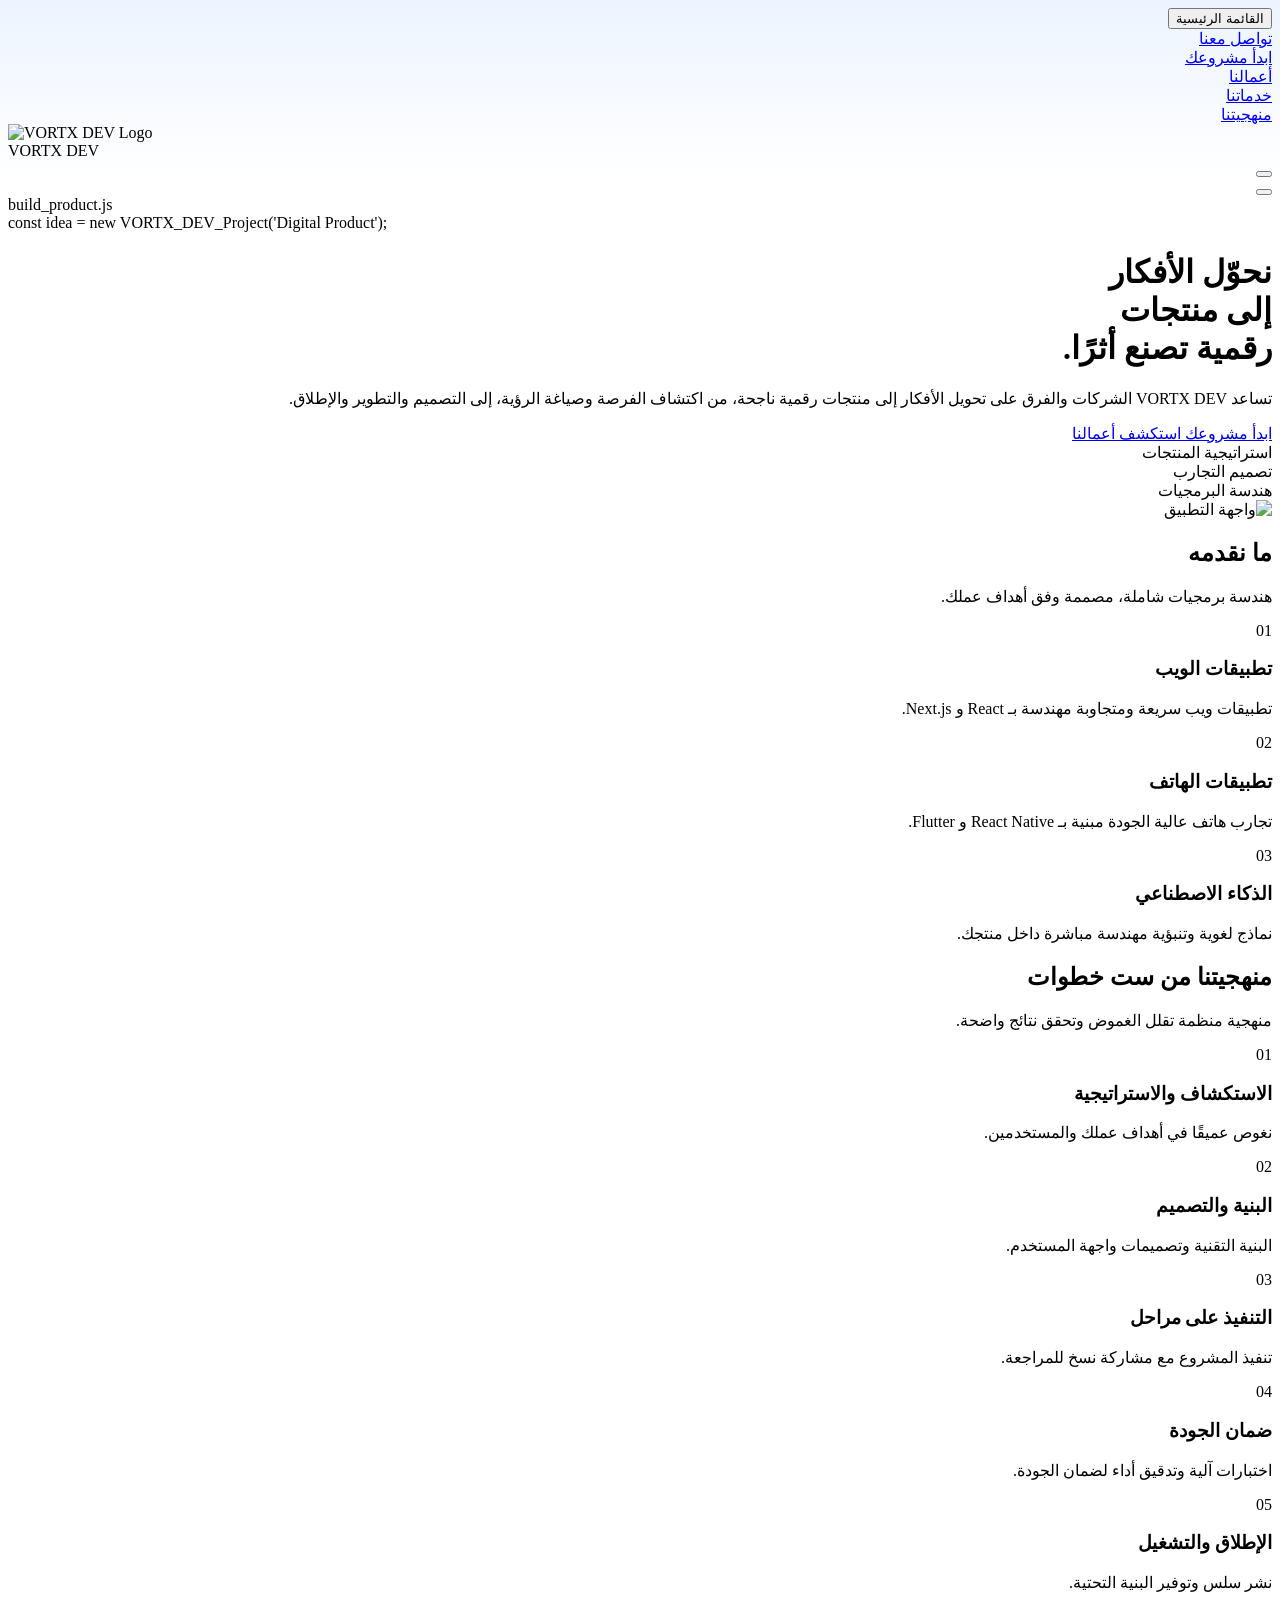
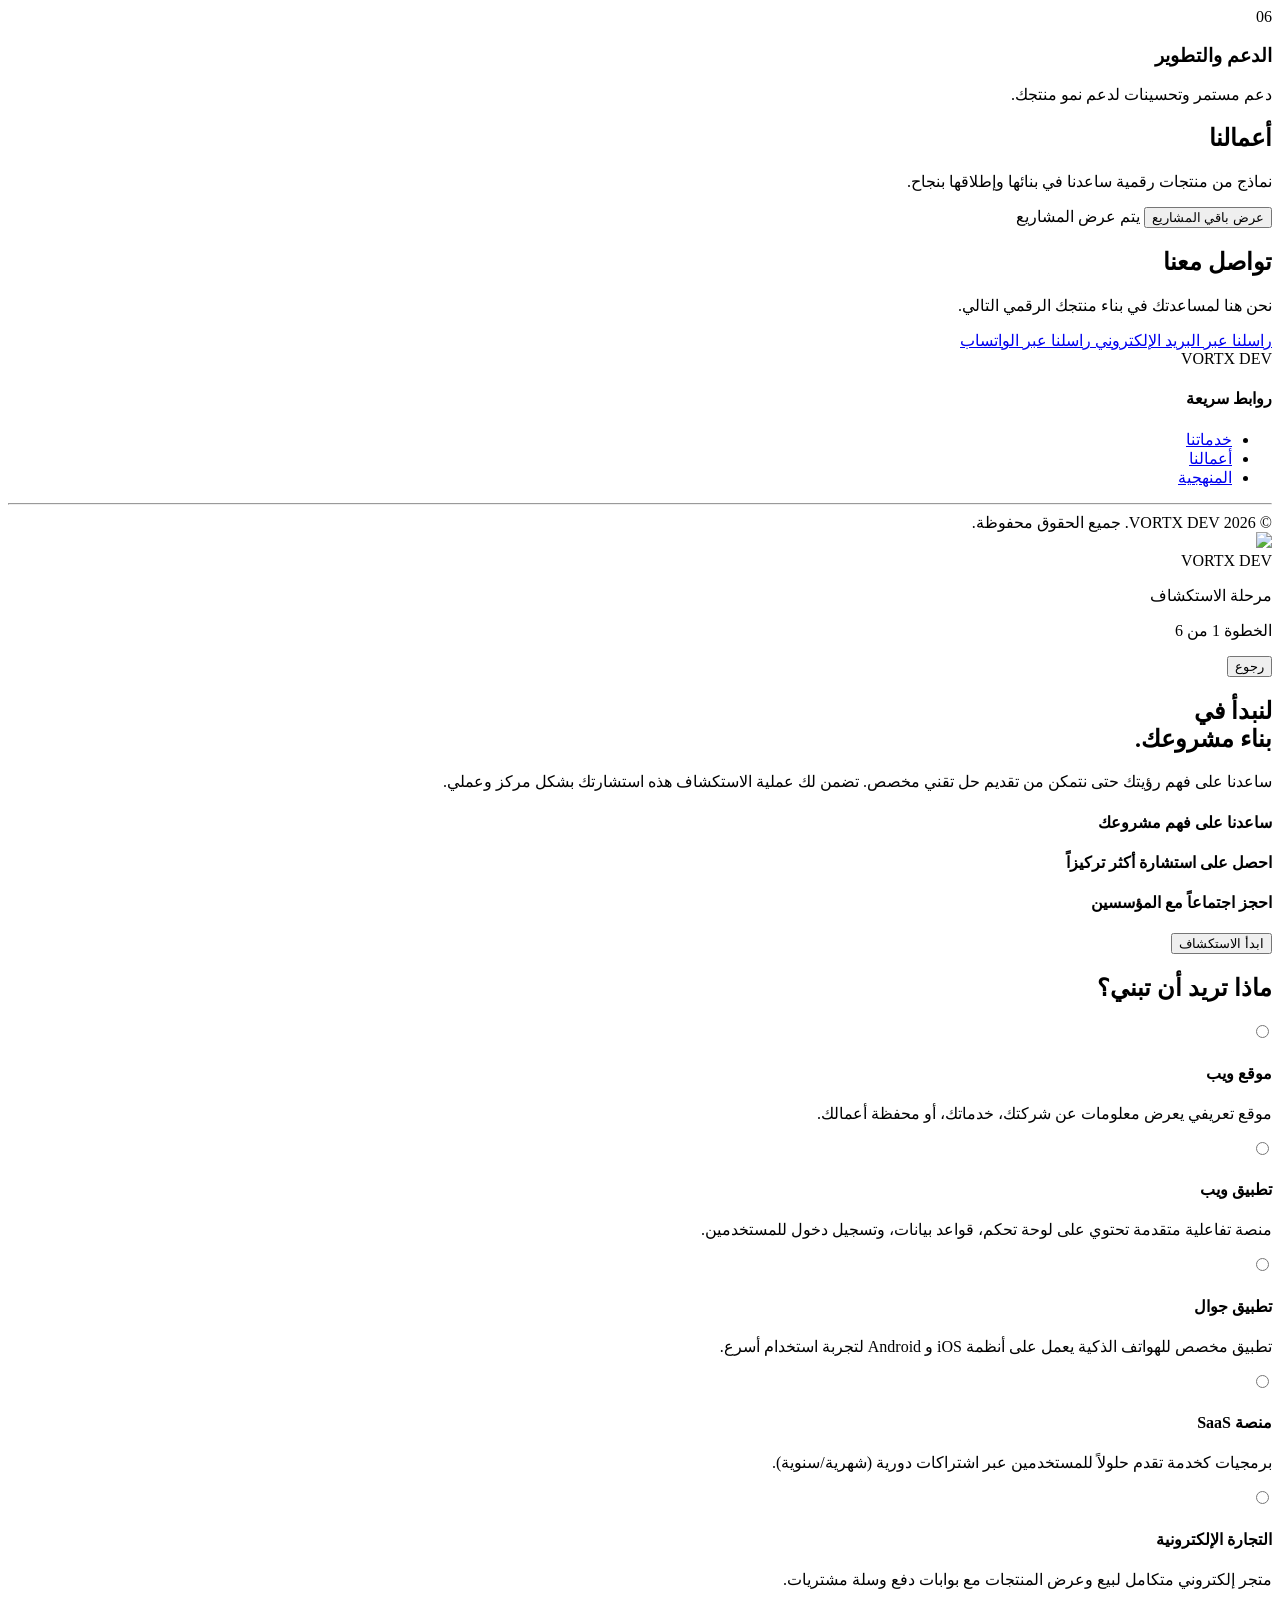
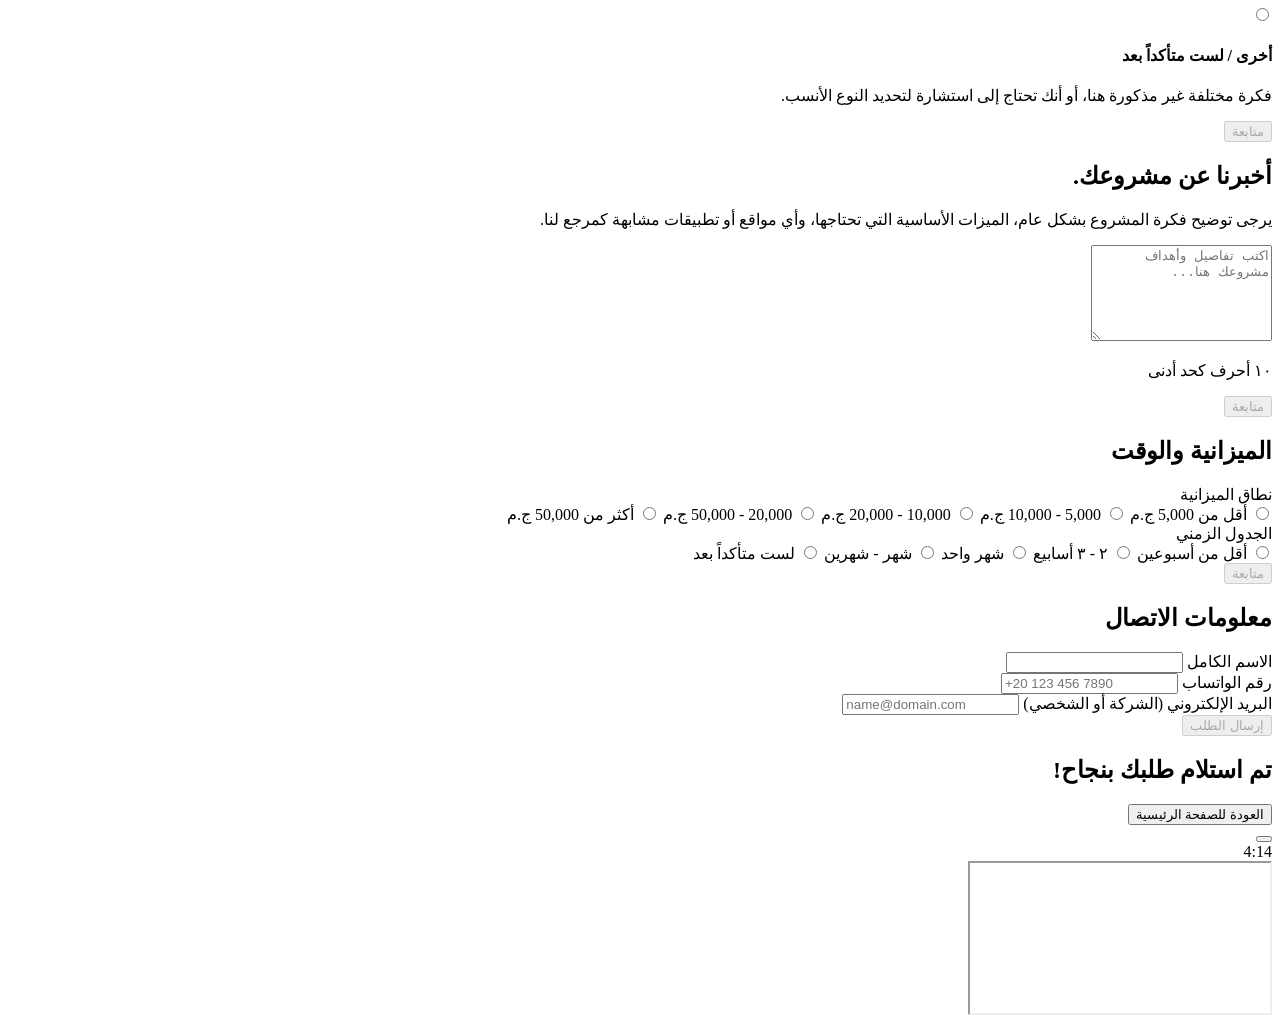
==== commit ed729467: "Update print statement from 'Hello' to 'Goodbye'" ====
--- a/index.html
+++ b/index.html
@@ -3,416 +3,1007 @@
 <head>
     <meta charset="UTF-8">
     <meta name="viewport" content="width=device-width, initial-scale=1.0">
-    <title>VORTX Dev | مطور واجهات أمامية وووردبريس</title>
+    <title>VORTX DEV - هندسة برمجيات</title>
     
-    <!-- بداية أكواد المشاركة (واتساب، فيسبوك، إلخ) -->
-    <meta property="og:title" content="VORTX Dev | مطور واجهات أمامية وووردبريس">
-    <meta property="og:description" content="متخصصون في تطوير الواجهات الأمامية (Front-End) وحلول WordPress، ونحوّل تصميمات Figma إلى مواقع سريعة وسهلة الاستخدام.">
-    <meta property="og:image" content="https://res.cloudinary.com/dyhlzplzb/image/upload/v1785191906/871d550a692f1735146539f99338fcac_wbi0py.jpg">
-    <meta property="og:type" content="website">
-    <!-- نهاية أكواد المشاركة -->
-
+    <!-- Tailwind CSS -->
+    <script src="https://cdn.tailwindcss.com"></script>
+    
+    <!-- Google Fonts (Tajawal) -->
     <link rel="preconnect" href="https://fonts.googleapis.com">
     <link rel="preconnect" href="https://fonts.gstatic.com" crossorigin>
-    <link href="https://fonts.googleapis.com/css2?family=Cairo:wght@400;600;700;800&family=Inter:wght@300;400;500;600;700;800&family=JetBrains+Mono:wght@400;500&display=swap" rel="stylesheet">
-    <link rel="stylesheet" href="https://cdnjs.cloudflare.com/ajax/libs/font-awesome/6.4.0/css/all.min.css">
-    <link rel="stylesheet" href="style.css">
+    <link href="https://fonts.googleapis.com/css2?family=Tajawal:wght@400;500;700;800;900&display=swap" rel="stylesheet">
     
-    <script src="https://cdn.tailwindcss.com"></script>
+    <!-- Phosphor Icons -->
+    <script src="https://unpkg.com/@phosphor-icons/web"></script>
+
     <script>
-        window.tailwind = window.tailwind || {};
-        window.tailwind.config = {
+        tailwind.config = {
+            darkMode: 'class',
             theme: {
                 extend: {
-                    fontFamily: { sans: ['Inter', 'Cairo', 'sans-serif'], mono: ['JetBrains Mono', 'monospace'] },
-                    colors: { dark: { 100: '#1A1C23', 200: '#13151A', 300: '#0B0C10' } }
+                    fontFamily: {
+                        sans: ['Tajawal', 'sans-serif'],
+                        mono: ['ui-monospace', 'SFMono-Regular', 'Menlo', 'Monaco', 'Consolas', 'monospace'],
+                    },
+                    colors: {
+                        primary: '#002df3', 
+                        primaryLight: '#eef2ff', 
+                        dark: '#1a243a',    
+                        surface: '#f3f6fc', 
+                        dot: '#175a64',     
+                        sectionBg: '#f8fafc',
+                        wizardBg: '#f9fafd'
+                    }
                 }
             }
-        };
+        }
     </script>
+
+    <style>
+        body {
+            background: linear-gradient(180deg, #edf4ff 0%, #ffffff 20%);
+            background-repeat: no-repeat;
+            background-attachment: fixed;
+            transition: background-color 0.3s ease;
+        }
+        .dark body { background: #0f172a !important; }
+
+        ::-webkit-scrollbar { width: 8px; }
+        ::-webkit-scrollbar-track { background: #f1f1f1; }
+        .dark ::-webkit-scrollbar-track { background: #1e293b; }
+        ::-webkit-scrollbar-thumb { background: #cbd5e1; border-radius: 4px; }
+        .dark ::-webkit-scrollbar-thumb { background: #475569; }
+        ::-webkit-scrollbar-thumb:hover { background: #94a3b8; }
+
+        .typing-cursor::after {
+            content: '▋';
+            color: #002df3; 
+            animation: blink 1s step-start infinite;
+            margin-left: 2px;
+        }
+        @keyframes blink { 50% { opacity: 0; } }
+
+        .wizard-radio:checked + div {
+            border-color: #002df3;
+            background-color: #eef2ff;
+        }
+        .dark .wizard-radio:checked + div {
+            background-color: rgba(0, 45, 243, 0.15);
+            border-color: #002df3;
+        }
+        
+        .no-scrollbar::-webkit-scrollbar { display: none; }
+        .no-scrollbar { -ms-overflow-style: none; scrollbar-width: none; }
+
+        .hide-nav-item {
+            width: 0 !important;
+            opacity: 0 !important;
+            padding: 0 !important;
+            margin: 0 !important;
+            border-width: 0 !important;
+            pointer-events: none;
+        }
+
+        /* Scroll Reveal Animation */
+        .reveal {
+            opacity: 0;
+            transform: translateY(30px);
+            transition: all 0.8s cubic-bezier(0.5, 0, 0, 1);
+        }
+        .reveal.active {
+            opacity: 1;
+            transform: translateY(0);
+        }
+        
+        /* Iframe scrollbar styling */
+        iframe::-webkit-scrollbar { width: 4px; }
+        iframe::-webkit-scrollbar-thumb { background: rgba(0,0,0,0.2); border-radius: 4px; }
+    </style>
 </head>
-<body class="antialiased selection:bg-blue-500 selection:text-white relative">
-
-    <div id="scroll-progress"></div>
-
-    <button id="back-to-top" class="fixed bottom-6 right-6 md:bottom-10 md:right-10 bg-blue-500 hover:bg-blue-600 text-white w-12 h-12 rounded-full shadow-[0_0_15px_rgba(59,130,246,0.5)] flex items-center justify-center text-xl transition-all duration-300 opacity-0 pointer-events-none z-50 cursor-pointer translate-y-5" aria-label="العودة للأعلى">
-        <i class="fa-solid fa-arrow-up"></i>
-    </button>
-
-    <nav class="fixed top-4 left-4 right-4 md:left-1/2 md:transform md:-translate-x-1/2 md:w-[95%] md:max-w-6xl z-40">
-        <div class="glass-card !rounded-full px-6 py-3 flex justify-between items-center relative">
-            <a href="#home" class="text-xl md:text-2xl font-black tracking-tighter" dir="ltr" aria-label="Logo">VORTX Dev<span class="text-blue-500">.</span></a>
-            
-            <div class="hidden md:flex space-x-6 items-center text-sm font-medium text-gray-300 rtl:space-x-reverse">
-                <a href="#about" class="hover:text-white transition-colors" data-i18n="nav_about">نبذة عني</a>
-                <a href="#projects" class="hover:text-white transition-colors" data-i18n="nav_projects">المشاريع</a>
-                <a href="#cv" class="hover:text-white transition-colors text-purple-400 font-bold" data-i18n="nav_cv">سيرتي الذاتية</a>
+<body class="min-h-screen text-dark dark:text-slate-100 relative bg-white dark:bg-slate-900 overflow-x-hidden transition-colors duration-300">
+
+    <!-- ========================================== -->
+    <!-- MAIN PAGE CONTAINER -->
+    <!-- ========================================== -->
+    <div id="main-page">
+        <!-- Top Glow -->
+        <div class="absolute top-0 left-1/2 -translate-x-1/2 w-full max-w-[800px] h-[250px] bg-primary/15 rounded-full blur-[80px] pointer-events-none z-0"></div>
+
+        <!-- Header / Navbar -->
+        <header class="fixed top-4 w-full z-50 px-4 left-0 right-0 max-w-3xl mx-auto flex gap-2 items-start transition-all duration-300">
+            
+            <!-- Menu Container -->
+            <div id="nav-menu-container" class="bg-white/80 dark:bg-slate-800/80 backdrop-blur-md rounded-[26px] shadow-[0_4px_15px_rgba(0,0,0,0.08)] border border-white/50 dark:border-slate-700/50 transition-all duration-500 ease-in-out w-[52px] flex flex-col overflow-hidden shrink-0">
+                <!-- Menu Toggle Button -->
+                <button id="menu-toggle-btn" onclick="toggleMenu()" class="h-[52px] w-full flex items-center justify-center px-4 text-slate-700 dark:text-slate-200 transition-transform hover:scale-105">
+                    <span id="menu-title" class="font-bold text-dark dark:text-white opacity-0 hidden transition-opacity duration-300" data-ar="القائمة الرئيسية" data-en="Main Menu">القائمة الرئيسية</span>
+                    <i class="ph ph-list text-[24px] transition-transform duration-300" id="menu-icon"></i>
+                </button>
                 
-                <div class="w-px h-5 bg-white/20 mx-2"></div>
+                <!-- Menu Dropdown Links -->
+                <nav id="menu-dropdown" class="hidden flex-col px-3 pb-8 pt-2 opacity-0 transition-opacity duration-300">
+                    <div class="w-full h-[1px] bg-slate-200 dark:bg-slate-700 mb-4"></div>
+                    
+                    <a href="#contact" onclick="toggleMenu()" class="text-center py-4 px-3 rounded-xl hover:bg-slate-100 dark:hover:bg-slate-700 text-slate-700 dark:text-slate-200 font-bold transition-colors" data-ar="تواصل معنا" data-en="Contact Us">تواصل معنا</a>
+                    <div class="w-[60%] mx-auto h-[1px] bg-slate-100 dark:bg-slate-700/50 my-1"></div>
+                    
+                    <a href="#start-project" onclick="toggleMenu()" class="text-center py-4 px-3 rounded-xl hover:bg-slate-100 dark:hover:bg-slate-700 text-primary dark:text-blue-400 font-bold transition-colors" data-ar="ابدأ مشروعك" data-en="Start a Project">ابدأ مشروعك</a>
+                    <div class="w-[60%] mx-auto h-[1px] bg-slate-100 dark:bg-slate-700/50 my-1"></div>
+                    
+                    <a href="#portfolio" onclick="toggleMenu()" class="text-center py-4 px-3 rounded-xl hover:bg-slate-100 dark:hover:bg-slate-700 text-slate-700 dark:text-slate-200 font-bold transition-colors" data-ar="أعمالنا" data-en="Our Work">أعمالنا</a>
+                    <div class="w-[60%] mx-auto h-[1px] bg-slate-100 dark:bg-slate-700/50 my-1"></div>
+                    
+                    <a href="#services" onclick="toggleMenu()" class="text-center py-4 px-3 rounded-xl hover:bg-slate-100 dark:hover:bg-slate-700 text-slate-700 dark:text-slate-200 font-bold transition-colors" data-ar="خدماتنا" data-en="Services">خدماتنا</a>
+                    <div class="w-[60%] mx-auto h-[1px] bg-slate-100 dark:bg-slate-700/50 my-1"></div>
+                    
+                    <a href="#methodology" onclick="toggleMenu()" class="text-center py-4 px-3 rounded-xl hover:bg-slate-100 dark:hover:bg-slate-700 text-slate-700 dark:text-slate-200 font-bold transition-colors" data-ar="منهجيتنا" data-en="Methodology">منهجيتنا</a>
+                </nav>
+            </div>
+
+            <!-- Center (Brand & Logo) -->
+            <div id="nav-brand" class="bg-white/80 dark:bg-slate-800/80 backdrop-blur-md text-dark dark:text-white h-[52px] rounded-[26px] flex-1 flex items-center justify-center shadow-[0_4px_15px_rgba(0,0,0,0.08)] border border-white/50 dark:border-slate-700/50 overflow-hidden transition-all duration-500 ease-in-out" dir="ltr">
+                <img src="https://res.cloudinary.com/dyhlzplzb/image/upload/v1786664730/1000163758-removebg-preview_bwnpp6.png" alt="VORTX DEV Logo" class="w-[38px] h-[38px] object-contain shrink-0">
+                <div class="font-black text-[1.1rem] tracking-wide ml-1.5 translate-y-[1px] whitespace-nowrap">VORTX DEV</div>
+            </div>
+
+            <!-- Left Actions (Lang/Theme) -->
+            <div id="nav-actions" class="bg-white/80 dark:bg-slate-800/80 backdrop-blur-md text-slate-600 dark:text-slate-300 h-[52px] rounded-[26px] flex items-center gap-3 px-4 shadow-[0_4px_15px_rgba(0,0,0,0.08)] shrink-0 border border-white/50 dark:border-slate-700/50 transition-all duration-500 ease-in-out overflow-hidden whitespace-nowrap">
+                <button onclick="toggleLang()" class="hover:text-primary transition-colors flex items-center"><i class="ph ph-globe text-[22px]"></i></button>
+                <div class="w-[1px] h-5 bg-slate-200 dark:bg-slate-600"></div>
+                <button onclick="toggleTheme()" class="hover:text-primary transition-colors flex items-center"><i id="theme-icon" class="ph ph-moon text-[22px]"></i></button>
+            </div>
+        </header>
+
+        <!-- Main Hero Section -->
+        <main class="px-5 pt-24 pb-16 relative z-10 flex flex-col items-center w-full max-w-3xl mx-auto">
+            
+            <!-- VS Code Editor -->
+            <div class="mb-6 w-full max-w-lg bg-white/80 dark:bg-slate-800/90 backdrop-blur-md rounded-2xl shadow-[0_8px_30px_rgb(0,0,0,0.06)] overflow-hidden border border-primary/20 dark:border-slate-700/50 flex flex-col transition-colors reveal" dir="ltr">
+                <div class="bg-primary dark:bg-slate-900 px-4 py-2.5 flex items-center justify-between border-b border-black/10 transition-colors">
+                    <div class="flex gap-1.5">
+                        <div class="w-3 h-3 rounded-full bg-[#ff5f56]"></div>
+                        <div class="w-3 h-3 rounded-full bg-[#ffbd2e]"></div>
+                        <div class="w-3 h-3 rounded-full bg-[#27c93f]"></div>
+                    </div>
+                    <div class="text-white text-[12px] font-sans tracking-wide font-bold opacity-90">build_product.js</div>
+                    <div class="w-[44px]"></div>
+                </div>
+                <!-- Fixed Height for exactly 2 lines -->
+                <div class="px-4 sm:px-5 py-3 h-[74px] relative overflow-hidden font-mono text-[13px] sm:text-[14px] text-slate-600 dark:text-slate-300 bg-transparent transition-colors" id="code-editor-body"></div>
+            </div>
+
+            <div class="w-full max-w-lg mt-2">
+                <h1 class="text-[2.4rem] sm:text-[2.6rem] leading-[1.3] font-black text-right rtl:text-right ltr:text-left text-dark dark:text-white transition-colors reveal" data-ar="نحوّل الأفكار<br>إلى منتجات<br>رقمية <span class='text-primary tracking-wide'>تصنع أثرًا.</span>" data-en="We Turn Ideas<br>Into Digital<br>Products <span class='text-primary tracking-wide'>That Impact.</span>">
+                    نحوّل الأفكار<br>إلى منتجات<br>رقمية <span class="text-primary tracking-wide">تصنع أثرًا.</span>
+                </h1>
+                <p class="text-right rtl:text-right ltr:text-left text-slate-500 dark:text-slate-400 mt-6 text-base leading-relaxed font-medium transition-colors reveal" data-ar="تساعد VORTX DEV الشركات والفرق على تحويل الأفكار إلى منتجات رقمية ناجحة، من اكتشاف الفرصة وصياغة الرؤية، إلى التصميم والتطوير والإطلاق." data-en="VORTX DEV helps companies turn ideas into successful digital products, from vision to launch.">
+                    تساعد VORTX DEV الشركات والفرق على تحويل الأفكار إلى منتجات رقمية ناجحة، من اكتشاف الفرصة وصياغة الرؤية، إلى التصميم والتطوير والإطلاق.
+                </p>
+
+                <div class="flex flex-col gap-4 mt-6 w-full reveal">
+                    <a href="#start-project" class="bg-primary text-white w-full py-3.5 rounded-xl font-bold text-base flex items-center justify-center gap-2 hover:bg-blue-800 transition-colors shadow-lg shadow-blue-500/30">
+                        <span data-ar="ابدأ مشروعك" data-en="Start a Project">ابدأ مشروعك</span>
+                        <i class="ph ph-arrow-left font-bold text-lg rtl:rotate-0 ltr:rotate-180"></i>
+                    </a>
+                    <a href="#portfolio" class="bg-surface dark:bg-slate-800 border border-transparent dark:border-slate-700 text-dark dark:text-white w-full py-3.5 rounded-xl font-bold text-base flex items-center justify-center gap-2 hover:bg-gray-200 dark:hover:bg-slate-700 transition-colors">
+                        <span data-ar="استكشف أعمالنا" data-en="Explore Our Work">استكشف أعمالنا</span>
+                        <i class="ph ph-arrow-left font-bold text-lg rtl:rotate-0 ltr:rotate-180"></i>
+                    </a>
+                </div>
+            </div>
+
+            <div class="mt-10 flex flex-wrap justify-center gap-x-6 gap-y-4 px-2 font-bold text-[14px] sm:text-base text-slate-700 dark:text-slate-300 transition-colors w-full reveal">
+                <div class="flex items-center gap-2"><span class="w-2 h-2 bg-dot rounded-full"></span><span data-ar="استراتيجية المنتجات" data-en="Product Strategy">استراتيجية المنتجات</span></div>
+                <div class="flex items-center gap-2"><span class="w-2 h-2 bg-dot rounded-full"></span><span data-ar="تصميم التجارب" data-en="UX/UI Design">تصميم التجارب</span></div>
+                <div class="flex items-center gap-2"><span class="w-2 h-2 bg-dot rounded-full"></span><span data-ar="هندسة البرمجيات" data-en="Software Engineering">هندسة البرمجيات</span></div>
+            </div>
+
+            <div class="mt-10 w-full flex justify-center reveal">
+                <div class="relative w-full max-w-[800px] rounded-[2rem] shadow-[0_30px_60px_-15px_rgba(0,45,243,0.3)] transform transition-transform duration-500 hover:-translate-y-2">
+                    <div class="absolute inset-0 rounded-[2rem] border border-white/90 dark:border-white/10 shadow-[inset_0_2px_5px_rgba(255,255,255,1),inset_0_-2px_6px_rgba(0,30,100,0.15)] dark:shadow-[inset_0_1px_3px_rgba(255,255,255,0.1)] pointer-events-none z-10"></div>
+                    <div class="absolute inset-0 rounded-[2rem] bg-gradient-to-br from-white/30 dark:from-white/5 via-transparent to-transparent pointer-events-none z-10"></div>
+                    <img src="https://res.cloudinary.com/dyhlzplzb/image/upload/v1786661498/upscalemedia-transformed_lnitk0.png" alt="واجهة التطبيق" class="w-full h-auto rounded-[2rem] block object-cover" />
+                </div>
+            </div>
+        </main>
+
+        <!-- Services Section -->
+        <section id="services" class="px-5 pt-16 pb-16 bg-white dark:bg-slate-900 border-t border-slate-100 dark:border-slate-800 relative z-10 transition-colors">
+            <div class="mb-10 text-right rtl:text-right ltr:text-left max-w-md mx-auto reveal">
+                <h2 class="text-[2.2rem] font-black text-dark dark:text-white mb-4 tracking-tight" data-ar="ما نقدمه" data-en="What We Offer">ما نقدمه</h2>
+                <p class="text-slate-600 dark:text-slate-400 text-[1.1rem] leading-relaxed mb-6 font-medium" data-ar="هندسة برمجيات شاملة، مصممة وفق أهداف عملك." data-en="Comprehensive software engineering tailored to your goals.">هندسة برمجيات شاملة، مصممة وفق أهداف عملك.</p>
+            </div>
+
+            <div class="flex flex-col gap-6 w-full max-w-md mx-auto">
+                <div class="bg-white dark:bg-slate-800 border border-slate-100 dark:border-slate-700 rounded-[2rem] p-7 shadow-[0_4px_20px_rgba(0,0,0,0.03)] dark:shadow-none relative overflow-hidden rtl:text-right ltr:text-left transition-colors reveal">
+                    <div class="flex justify-between items-start mb-10 rtl:flex-row ltr:flex-row-reverse">
+                        <div class="w-14 h-14 rounded-2xl bg-primaryLight dark:bg-primary/20 text-primary dark:text-blue-400 flex items-center justify-center"><i class="ph ph-globe text-[28px]"></i></div>
+                        <span class="text-slate-600 dark:text-slate-400 font-bold text-sm mt-1 tracking-wider">01</span>
+                    </div>
+                    <h3 class="text-[1.35rem] font-black text-dark dark:text-white mb-3" data-ar="تطبيقات الويب" data-en="Web Applications">تطبيقات الويب</h3>
+                    <p class="text-slate-500 dark:text-slate-400 text-[15px] leading-[1.8] font-medium" data-ar="تطبيقات ويب سريعة ومتجاوبة مهندسة بـ React و Next.js." data-en="Fast, responsive web apps engineered with React and Next.js.">تطبيقات ويب سريعة ومتجاوبة مهندسة بـ React و Next.js.</p>
+                </div>
+                <div class="bg-white dark:bg-slate-800 border border-slate-100 dark:border-slate-700 rounded-[2rem] p-7 shadow-[0_4px_20px_rgba(0,0,0,0.03)] dark:shadow-none relative overflow-hidden rtl:text-right ltr:text-left transition-colors reveal">
+                    <div class="flex justify-between items-start mb-10 rtl:flex-row ltr:flex-row-reverse">
+                        <div class="w-14 h-14 rounded-2xl bg-primaryLight dark:bg-primary/20 text-primary dark:text-blue-400 flex items-center justify-center"><i class="ph ph-device-mobile text-[28px]"></i></div>
+                        <span class="text-slate-600 dark:text-slate-400 font-bold text-sm mt-1 tracking-wider">02</span>
+                    </div>
+                    <h3 class="text-[1.35rem] font-black text-dark dark:text-white mb-3" data-ar="تطبيقات الهاتف" data-en="Mobile Apps">تطبيقات الهاتف</h3>
+                    <p class="text-slate-500 dark:text-slate-400 text-[15px] leading-[1.8] font-medium" data-ar="تجارب هاتف عالية الجودة مبنية بـ React Native و Flutter." data-en="High-quality mobile experiences built with React Native and Flutter.">تجارب هاتف عالية الجودة مبنية بـ React Native و Flutter.</p>
+                </div>
+                <div class="bg-white dark:bg-slate-800 border border-slate-100 dark:border-slate-700 rounded-[2rem] p-7 shadow-[0_4px_20px_rgba(0,0,0,0.03)] dark:shadow-none relative overflow-hidden rtl:text-right ltr:text-left transition-colors reveal">
+                    <div class="flex justify-between items-start mb-10 rtl:flex-row ltr:flex-row-reverse">
+                        <div class="w-14 h-14 rounded-2xl bg-primaryLight dark:bg-primary/20 text-primary dark:text-blue-400 flex items-center justify-center"><i class="ph ph-spinner-gap text-[28px]"></i></div>
+                        <span class="text-slate-600 dark:text-slate-400 font-bold text-sm mt-1 tracking-wider">03</span>
+                    </div>
+                    <h3 class="text-[1.35rem] font-black text-dark dark:text-white mb-3" data-ar="الذكاء الاصطناعي" data-en="Artificial Intelligence">الذكاء الاصطناعي</h3>
+                    <p class="text-slate-500 dark:text-slate-400 text-[15px] leading-[1.8] font-medium" data-ar="نماذج لغوية وتنبؤية مهندسة مباشرة داخل منتجك." data-en="Predictive and language models engineered directly into your product.">نماذج لغوية وتنبؤية مهندسة مباشرة داخل منتجك.</p>
+                </div>
+            </div>
+        </section>
+
+        <!-- Methodology Section -->
+        <section id="methodology" class="px-5 pt-16 pb-16 bg-sectionBg dark:bg-slate-800/50 border-t border-slate-200 dark:border-slate-800 relative z-10 transition-colors">
+            <div class="mb-14 text-right rtl:text-right ltr:text-left max-w-md mx-auto reveal">
+                <h2 class="text-[2.2rem] font-black text-dark dark:text-white mb-4 tracking-tight" data-ar="منهجيتنا من ست خطوات" data-en="Our 6-Step Methodology">منهجيتنا من ست خطوات</h2>
+                <p class="text-slate-600 dark:text-slate-400 text-[1.1rem] leading-relaxed font-medium" data-ar="منهجية منظمة تقلل الغموض وتحقق نتائج واضحة." data-en="A structured methodology ensuring clear results.">منهجية منظمة تقلل الغموض وتحقق نتائج واضحة.</p>
+            </div>
+
+            <div class="relative w-full max-w-md mx-auto">
+                <div class="absolute right-[19px] ltr:left-[19px] rtl:right-[19px] top-6 bottom-16 w-[2px] bg-slate-200 dark:bg-slate-700 z-0"></div>
                 
-                <!-- قائمة اللغات المنسدلة (Desktop) -->
-                <div class="relative group">
-                    <button class="hover:text-white transition-colors font-bold text-blue-400 flex items-center gap-2 cursor-pointer" aria-label="Change Language">
-                        <i class="fa-solid fa-globe"></i> <span id="current-lang-desktop">العربية</span>
-                    </button>
-                    <div class="absolute top-full rtl:left-0 ltr:right-0 mt-4 w-32 bg-[#1A1C23] border border-white/10 rounded-xl shadow-xl opacity-0 invisible group-hover:opacity-100 group-hover:visible transition-all duration-300 flex flex-col py-2 z-50">
-                        <button class="lang-btn-desktop px-4 py-2 text-sm rtl:text-right ltr:text-left hover:bg-white/5 transition-colors text-blue-400 font-bold" data-lang="ar">العربية</button>
-                        <button class="lang-btn-desktop px-4 py-2 text-sm rtl:text-right ltr:text-left hover:bg-white/5 transition-colors text-gray-400 font-medium" data-lang="en">English</button>
-                        <button class="lang-btn-desktop px-4 py-2 text-sm rtl:text-right ltr:text-left hover:bg-white/5 transition-colors text-gray-400 font-medium" data-lang="es">Español</button>
-                        <button class="lang-btn-desktop px-4 py-2 text-sm rtl:text-right ltr:text-left hover:bg-white/5 transition-colors text-gray-400 font-medium" data-lang="fr">Français</button>
-                        <button class="lang-btn-desktop px-4 py-2 text-sm rtl:text-right ltr:text-left hover:bg-white/5 transition-colors text-gray-400 font-medium" data-lang="de">Deutsch</button>
-                        <button class="lang-btn-desktop px-4 py-2 text-sm rtl:text-right ltr:text-left hover:bg-white/5 transition-colors text-gray-400 font-medium" data-lang="zh">中文</button>
-                        <button class="lang-btn-desktop px-4 py-2 text-sm rtl:text-right ltr:text-left hover:bg-white/5 transition-colors text-gray-400 font-medium" data-lang="hi">हिन्दी</button>
-                    </div>
-                </div>
-
-                <a href="#contact" class="px-5 py-2 rounded-full bg-gradient-to-r from-blue-500 to-indigo-600 text-white hover:opacity-90 transition-opacity shadow-lg shadow-blue-500/20" data-i18n="nav_hire">وظفني</a>
-            </div>
-
-            <!-- أزرار الهاتف (Mobile) -->
-            <div class="flex items-center gap-4 md:hidden relative">
-                
-                <!-- زر اختيار اللغة للموبايل -->
-                <div class="relative">
-                    <button id="mobile-lang-toggle" class="text-sm font-bold text-blue-400 flex items-center gap-1 focus:outline-none">
-                        <i class="fa-solid fa-globe text-xl"></i>
-                    </button>
-                    <!-- قائمة اللغات المخفية للموبايل -->
-                    <div id="mobile-lang-dropdown" class="hidden absolute top-full rtl:-left-4 ltr:-right-4 mt-6 w-32 bg-[#1A1C23] border border-white/10 rounded-xl shadow-xl flex-col py-2 z-50">
-                        <button class="lang-btn-mobile px-4 py-2 text-sm rtl:text-right ltr:text-left hover:bg-white/5 transition-colors text-blue-400 font-bold" data-lang="ar">العربية</button>
-                        <button class="lang-btn-mobile px-4 py-2 text-sm rtl:text-right ltr:text-left hover:bg-white/5 transition-colors text-gray-400 font-medium" data-lang="en">English</button>
-                        <button class="lang-btn-mobile px-4 py-2 text-sm rtl:text-right ltr:text-left hover:bg-white/5 transition-colors text-gray-400 font-medium" data-lang="es">Español</button>
-                        <button class="lang-btn-mobile px-4 py-2 text-sm rtl:text-right ltr:text-left hover:bg-white/5 transition-colors text-gray-400 font-medium" data-lang="fr">Français</button>
-                        <button class="lang-btn-mobile px-4 py-2 text-sm rtl:text-right ltr:text-left hover:bg-white/5 transition-colors text-gray-400 font-medium" data-lang="de">Deutsch</button>
-                        <button class="lang-btn-mobile px-4 py-2 text-sm rtl:text-right ltr:text-left hover:bg-white/5 transition-colors text-gray-400 font-medium" data-lang="zh">中文</button>
-                        <button class="lang-btn-mobile px-4 py-2 text-sm rtl:text-right ltr:text-left hover:bg-white/5 transition-colors text-gray-400 font-medium" data-lang="hi">हिन्दी</button>
-                    </div>
-                </div>
-
-                <!-- زر القائمة الجانبية -->
-                <button id="mobile-menu-btn" class="text-gray-300 hover:text-white focus:outline-none" aria-label="Menu">
-                    <i class="fa-solid fa-bars text-xl"></i>
+                <div class="relative flex justify-end ltr:justify-start rtl:justify-end mb-6 w-full pr-14 ltr:pr-0 ltr:pl-14 rtl:pr-14 rtl:pl-0 reveal">
+                    <div class="absolute right-0 ltr:left-0 rtl:right-0 top-6 w-10 h-10 rounded-full bg-primary text-white font-bold flex items-center justify-center text-sm z-10 shadow-md ring-[6px] ring-sectionBg dark:ring-slate-900">01</div>
+                    <div class="bg-white dark:bg-slate-800 border border-slate-100 dark:border-slate-700 rounded-[2rem] p-7 shadow-[0_4px_20px_rgba(0,0,0,0.03)] dark:shadow-none w-full text-right rtl:text-right ltr:text-left transition-colors">
+                        <div class="flex justify-end ltr:justify-start rtl:justify-end mb-5">
+                            <div class="w-12 h-12 rounded-2xl bg-primaryLight dark:bg-primary/20 text-primary dark:text-blue-400 flex items-center justify-center"><i class="ph ph-alarm text-[24px]"></i></div>
+                        </div>
+                        <h3 class="text-[1.3rem] font-black text-dark dark:text-white mb-3" data-ar="الاستكشاف والاستراتيجية" data-en="Discovery & Strategy">الاستكشاف والاستراتيجية</h3>
+                        <p class="text-slate-500 dark:text-slate-400 text-[15px] leading-[1.8] font-medium" data-ar="نغوص عميقًا في أهداف عملك والمستخدمين." data-en="We dive deep into your business goals and users.">نغوص عميقًا في أهداف عملك والمستخدمين.</p>
+                    </div>
+                </div>
+                <div class="relative flex justify-end ltr:justify-start rtl:justify-end mb-6 w-full pr-14 ltr:pr-0 ltr:pl-14 rtl:pr-14 rtl:pl-0 reveal">
+                    <div class="absolute right-0 ltr:left-0 rtl:right-0 top-6 w-10 h-10 rounded-full bg-primary text-white font-bold flex items-center justify-center text-sm z-10 shadow-md ring-[6px] ring-sectionBg dark:ring-slate-900">02</div>
+                    <div class="bg-white dark:bg-slate-800 border border-slate-100 dark:border-slate-700 rounded-[2rem] p-7 shadow-[0_4px_20px_rgba(0,0,0,0.03)] dark:shadow-none w-full text-right rtl:text-right ltr:text-left transition-colors">
+                        <div class="flex justify-end ltr:justify-start rtl:justify-end mb-5">
+                            <div class="w-12 h-12 rounded-2xl bg-primaryLight dark:bg-primary/20 text-primary dark:text-blue-400 flex items-center justify-center"><i class="ph ph-tree-structure text-[24px]"></i></div>
+                        </div>
+                        <h3 class="text-[1.3rem] font-black text-dark dark:text-white mb-3" data-ar="البنية والتصميم" data-en="Architecture & Design">البنية والتصميم</h3>
+                        <p class="text-slate-500 dark:text-slate-400 text-[15px] leading-[1.8] font-medium" data-ar="البنية التقنية وتصميمات واجهة المستخدم." data-en="Technical architecture and UI/UX design.">البنية التقنية وتصميمات واجهة المستخدم.</p>
+                    </div>
+                </div>
+                <div class="relative flex justify-end ltr:justify-start rtl:justify-end mb-6 w-full pr-14 ltr:pr-0 ltr:pl-14 rtl:pr-14 rtl:pl-0 reveal">
+                    <div class="absolute right-0 ltr:left-0 rtl:right-0 top-6 w-10 h-10 rounded-full bg-primary text-white font-bold flex items-center justify-center text-sm z-10 shadow-md ring-[6px] ring-sectionBg dark:ring-slate-900">03</div>
+                    <div class="bg-white dark:bg-slate-800 border border-slate-100 dark:border-slate-700 rounded-[2rem] p-7 shadow-[0_4px_20px_rgba(0,0,0,0.03)] dark:shadow-none w-full text-right rtl:text-right ltr:text-left transition-colors">
+                        <div class="flex justify-end ltr:justify-start rtl:justify-end mb-5">
+                            <div class="w-12 h-12 rounded-2xl bg-primaryLight dark:bg-primary/20 text-primary dark:text-blue-400 flex items-center justify-center"><i class="ph ph-code text-[24px]"></i></div>
+                        </div>
+                        <h3 class="text-[1.3rem] font-black text-dark dark:text-white mb-3" data-ar="التنفيذ على مراحل" data-en="Phased Execution">التنفيذ على مراحل</h3>
+                        <p class="text-slate-500 dark:text-slate-400 text-[15px] leading-[1.8] font-medium" data-ar="تنفيذ المشروع مع مشاركة نسخ للمراجعة." data-en="Executing the project with reviewable iterations.">تنفيذ المشروع مع مشاركة نسخ للمراجعة.</p>
+                    </div>
+                </div>
+                <div class="relative flex justify-end ltr:justify-start rtl:justify-end mb-6 w-full pr-14 ltr:pr-0 ltr:pl-14 rtl:pr-14 rtl:pl-0 reveal">
+                    <div class="absolute right-0 ltr:left-0 rtl:right-0 top-6 w-10 h-10 rounded-full bg-primary text-white font-bold flex items-center justify-center text-sm z-10 shadow-md ring-[6px] ring-sectionBg dark:ring-slate-900">04</div>
+                    <div class="bg-white dark:bg-slate-800 border border-slate-100 dark:border-slate-700 rounded-[2rem] p-7 shadow-[0_4px_20px_rgba(0,0,0,0.03)] dark:shadow-none w-full text-right rtl:text-right ltr:text-left transition-colors">
+                        <div class="flex justify-end ltr:justify-start rtl:justify-end mb-5">
+                            <div class="w-12 h-12 rounded-2xl bg-primaryLight dark:bg-primary/20 text-primary dark:text-blue-400 flex items-center justify-center"><i class="ph ph-shield-check text-[24px]"></i></div>
+                        </div>
+                        <h3 class="text-[1.3rem] font-black text-dark dark:text-white mb-3" data-ar="ضمان الجودة" data-en="Quality Assurance">ضمان الجودة</h3>
+                        <p class="text-slate-500 dark:text-slate-400 text-[15px] leading-[1.8] font-medium" data-ar="اختبارات آلية وتدقيق أداء لضمان الجودة." data-en="Automated testing and performance audits.">اختبارات آلية وتدقيق أداء لضمان الجودة.</p>
+                    </div>
+                </div>
+                <div class="relative flex justify-end ltr:justify-start rtl:justify-end mb-6 w-full pr-14 ltr:pr-0 ltr:pl-14 rtl:pr-14 rtl:pl-0 reveal">
+                    <div class="absolute right-0 ltr:left-0 rtl:right-0 top-6 w-10 h-10 rounded-full bg-primary text-white font-bold flex items-center justify-center text-sm z-10 shadow-md ring-[6px] ring-sectionBg dark:ring-slate-900">05</div>
+                    <div class="bg-white dark:bg-slate-800 border border-slate-100 dark:border-slate-700 rounded-[2rem] p-7 shadow-[0_4px_20px_rgba(0,0,0,0.03)] dark:shadow-none w-full text-right rtl:text-right ltr:text-left transition-colors">
+                        <div class="flex justify-end ltr:justify-start rtl:justify-end mb-5">
+                            <div class="w-12 h-12 rounded-2xl bg-primaryLight dark:bg-primary/20 text-primary dark:text-blue-400 flex items-center justify-center"><i class="ph ph-rocket text-[24px]"></i></div>
+                        </div>
+                        <h3 class="text-[1.3rem] font-black text-dark dark:text-white mb-3" data-ar="الإطلاق والتشغيل" data-en="Launch & Deployment">الإطلاق والتشغيل</h3>
+                        <p class="text-slate-500 dark:text-slate-400 text-[15px] leading-[1.8] font-medium" data-ar="نشر سلس وتوفير البنية التحتية." data-en="Seamless deployment and infrastructure setup.">نشر سلس وتوفير البنية التحتية.</p>
+                    </div>
+                </div>
+                <div class="relative flex justify-end ltr:justify-start rtl:justify-end mb-6 w-full pr-14 ltr:pr-0 ltr:pl-14 rtl:pr-14 rtl:pl-0 reveal">
+                    <div class="absolute right-0 ltr:left-0 rtl:right-0 top-6 w-10 h-10 rounded-full bg-primary text-white font-bold flex items-center justify-center text-sm z-10 shadow-md ring-[6px] ring-sectionBg dark:ring-slate-900">06</div>
+                    <div class="bg-white dark:bg-slate-800 border border-slate-100 dark:border-slate-700 rounded-[2rem] p-7 shadow-[0_4px_20px_rgba(0,0,0,0.03)] dark:shadow-none w-full text-right rtl:text-right ltr:text-left transition-colors">
+                        <div class="flex justify-end ltr:justify-start rtl:justify-end mb-5">
+                            <div class="w-12 h-12 rounded-2xl bg-primaryLight dark:bg-primary/20 text-primary dark:text-blue-400 flex items-center justify-center"><i class="ph ph-clock-counter-clockwise text-[24px]"></i></div>
+                        </div>
+                        <h3 class="text-[1.3rem] font-black text-dark dark:text-white mb-3" data-ar="الدعم والتطوير" data-en="Support & Evolution">الدعم والتطوير</h3>
+                        <p class="text-slate-500 dark:text-slate-400 text-[15px] leading-[1.8] font-medium" data-ar="دعم مستمر وتحسينات لدعم نمو منتجك." data-en="Continuous support and updates to scale.">دعم مستمر وتحسينات لدعم نمو منتجك.</p>
+                    </div>
+                </div>
+            </div>
+        </section>
+
+        <!-- Our Work Section (Projects) -->
+        <section id="portfolio" class="px-5 pt-16 pb-16 bg-white dark:bg-slate-900 border-t border-slate-100 dark:border-slate-800 relative z-10 transition-colors">
+            <div class="mb-14 text-right rtl:text-right ltr:text-left max-w-md mx-auto reveal">
+                <h2 class="text-[2.2rem] font-black text-dark dark:text-white mb-4 tracking-tight" data-ar="أعمالنا" data-en="Our Work">أعمالنا</h2>
+                <p class="text-slate-600 dark:text-slate-400 text-[1.1rem] leading-relaxed font-medium" data-ar="نماذج من منتجات رقمية ساعدنا في بنائها وإطلاقها بنجاح." data-en="Examples of digital products we've successfully built and launched.">نماذج من منتجات رقمية ساعدنا في بنائها وإطلاقها بنجاح.</p>
+            </div>
+
+            <!-- يتم استدعاء المشاريع من ملف projects.js وتوليدها هنا -->
+            <div class="flex flex-col gap-6 w-full max-w-md mx-auto" id="projects-list">
+                <!-- Data will be injected here -->
+            </div> 
+
+            <!-- Load More Button -->
+            <div class="mt-10 flex flex-col items-center justify-center gap-4 max-w-md mx-auto reveal">
+                <button id="load-more-btn" onclick="handleLoadMore()" class="bg-surface dark:bg-slate-800 text-dark dark:text-white border border-transparent dark:border-slate-700 w-full py-4 rounded-xl font-bold text-base flex items-center justify-center gap-2 hover:bg-gray-200 dark:hover:bg-slate-700 transition-colors">
+                    <span data-ar="عرض باقي المشاريع" data-en="Load More Projects" id="load-more-text">عرض باقي المشاريع</span>
+                    <i class="ph ph-caret-down font-bold text-lg"></i>
                 </button>
-            </div>
-        </div>
-        
-        <div id="mobile-menu" class="hidden absolute top-full left-0 right-0 mt-2 glass-card flex flex-col p-6 space-y-4 text-center shadow-2xl z-40">
-            <a href="#home" class="mobile-link text-gray-300 hover:text-white" data-i18n="nav_home">الرئيسية</a>
-            <a href="#about" class="mobile-link text-gray-300 hover:text-white" data-i18n="nav_about">نبذة عني</a>
-            <a href="#projects" class="mobile-link text-gray-300 hover:text-white" data-i18n="nav_projects">المشاريع</a>
-            <a href="#cv" class="mobile-link text-purple-400 font-bold" data-i18n="nav_cv">سيرتي الذاتية</a>
-            <a href="#contact" class="mobile-link text-gray-300 hover:text-white" data-i18n="nav_contact">تواصل معي</a>
-        </div>
-    </nav>
-
-    <div id="home-page" class="page-section">
-        <section id="home" class="pt-32 pb-16 px-6 md:pt-40 md:pb-20 overflow-hidden">
-            <div class="max-w-6xl mx-auto flex flex-col md:flex-row items-center gap-12">
-                <div class="flex-1 space-y-6 md:space-y-8 relative z-10">
-                    <div class="inline-block px-4 py-1.5 rounded-full border border-purple-500/30 bg-purple-500/10 text-purple-300 text-xs font-bold tracking-wider shadow-[0_0_15px_rgba(144,19,254,0.2)]" data-i18n="hero_badge">مطور واجهات أمامية</div>
+                <span id="projects-counter" class="text-slate-400 text-sm font-medium">يتم عرض المشاريع</span>
+            </div>
+        </section>
+
+        <!-- Contact Section & FOOTER -->
+        <section id="contact" class="px-5 pt-16 pb-12 bg-white dark:bg-slate-900 border-t border-slate-100 dark:border-slate-800 relative z-10 transition-colors">
+            <div class="max-w-md mx-auto reveal text-center mb-10">
+                <h2 class="text-[2.2rem] font-black text-dark dark:text-white mb-4 tracking-tight" data-ar="تواصل معنا" data-en="Contact Us">تواصل معنا</h2>
+                <p class="text-slate-600 dark:text-slate-400 text-[1.1rem] leading-relaxed mb-6 font-medium" data-ar="نحن هنا لمساعدتك في بناء منتجك الرقمي التالي." data-en="We are here to help you build your next digital product.">نحن هنا لمساعدتك في بناء منتجك الرقمي التالي.</p>
+                <div class="flex flex-col gap-4">
+                    <a href="mailto:vortx.dev1@gmail.com" class="w-full py-4 rounded-xl font-bold text-base flex items-center justify-center gap-2 bg-primary text-white hover:bg-blue-800 transition-colors shadow-lg shadow-blue-500/30">
+                        <span data-ar="راسلنا عبر البريد الإلكتروني" data-en="Email Us">راسلنا عبر البريد الإلكتروني</span>
+                    </a>
+                    <a href="https://wa.me/201129268929" target="_blank" class="w-full py-4 rounded-xl font-bold text-base flex items-center justify-center gap-2 bg-transparent text-primary dark:text-blue-400 border-2 border-primary hover:bg-primaryLight dark:hover:bg-primary/20 transition-colors">
+                        <span data-ar="راسلنا عبر الواتساب" data-en="WhatsApp Us">راسلنا عبر الواتساب</span>
+                    </a>
+                </div>
+            </div>
+
+            <footer class="relative bg-white dark:bg-slate-900 border-t border-slate-100 dark:border-slate-800 pt-10 transition-colors">
+                <div class="relative max-w-md mx-auto w-full z-10 text-center">
+                    <div class="mb-8 flex flex-col items-center">
+                        <div class="font-black text-[2.2rem] text-[#182747] dark:text-white tracking-tight mb-2 flex items-center justify-center gap-2">VORTX DEV</div>
+                    </div>
                     
-                    <div class="min-h-[160px] md:min-h-[200px] flex flex-col justify-start pt-2">
-                        <h1 class="text-4xl md:text-6xl font-extrabold leading-tight tracking-tight">
-                            <span data-i18n="hero_title_1">نُبسط التقنية. ونصنع الإبداع.</span> <br class="hidden md:block">
-                            <span class="gradient-text" dir="ltr" id="typewriter-text"></span><span class="typewriter-cursor"></span>
-                        </h1>
-                    </div>
-                    
-                    <p class="text-lg text-gray-300 max-w-xl leading-relaxed mt-0" data-i18n="hero_desc">متخصصون في تطوير الواجهات الأمامية (Front-End) وحلول WordPress، ونحوّل تصميمات Figma إلى مواقع سريعة وسهلة الاستخدام.</p>
-                    
-                    <div class="flex flex-wrap items-center gap-4 pt-4">
-                        <a href="#projects" class="px-8 py-3.5 rounded-full bg-gradient-to-r from-[#4facfe] to-[#00f2fe] text-black font-semibold hover:-translate-y-1 transition-transform shadow-[0_0_20px_rgba(79,172,254,0.3)]" data-i18n="btn_projects">شاهد أعمالي</a>
-                        <a href="#cv" class="px-8 py-3.5 rounded-full bg-dark-100 border border-white/10 text-white font-medium hover:bg-white/5 hover:-translate-y-1 transition-transform flex items-center gap-2">
-                            <i class="fa-regular fa-file-pdf"></i> <span data-i18n="btn_view_cv">عرض السيرة الذاتية</span>
-                        </a>
-                    </div>
-
-                    <div class="flex flex-wrap justify-start items-center gap-8 md:gap-12 pt-8 border-t border-white/10">
-                        <div class="flex flex-col items-center text-center">
-                            <div class="text-2xl md:text-3xl font-bold" dir="ltr" data-i18n="stat_1_num">+200</div>
-                            <div class="text-sm text-gray-400 mt-1" data-i18n="stat_1_text">تصميم واجهات (UX)</div>
-                        </div>
-                        <div class="flex flex-col items-center text-center">
-                            <div class="text-2xl md:text-3xl font-bold" dir="ltr" data-i18n="stat_2_num">+15</div>
-                            <div class="text-sm text-gray-400 mt-1" data-i18n="stat_2_text">مشروع</div>
-                        </div>
-                        <div class="flex flex-col items-center text-center">
-                            <div class="text-2xl md:text-3xl font-bold" dir="ltr" data-i18n="stat_3_num">+10</div>
-                            <div class="text-sm text-gray-400 mt-1" data-i18n="stat_3_text">تقنيات وأدوات</div>
-                        </div>
-                    </div>
-                </div>
-
-                <div class="flex-1 w-full max-w-md relative flex justify-center items-center">
-                    <div class="animate-float relative z-10 w-full">
-                        <div class="glass-card p-6 border-white/10 rounded-[2rem] shadow-[0_0_50px_rgba(79,172,254,0.15)]">
-                            <div class="flex gap-2 mb-6">
-                                <div class="w-3 h-3 rounded-full bg-red-500 shadow-[0_0_10px_rgba(239,68,68,0.5)]"></div>
-                                <div class="w-3 h-3 rounded-full bg-yellow-500 shadow-[0_0_10px_rgba(234,179,8,0.5)]"></div>
-                                <div class="w-3 h-3 rounded-full bg-green-500 shadow-[0_0_10px_rgba(34,197,94,0.5)]"></div>
-                            </div>
-                            <pre class="font-mono text-sm md:text-base leading-relaxed overflow-x-auto" dir="ltr"><code class="language-php"><span class="token-php">&lt;?php</span>
-<span class="token-comment">// Register Developer Skills</span>
-<span class="token-func">add_action</span><span class="token-punctuation">(</span><span class="token-string">'init'</span><span class="token-punctuation">,</span> <span class="token-string">'mohamed_portfolio'</span><span class="token-punctuation">)</span><span class="token-punctuation">;</span>
-
-<span class="token-php">function</span> <span class="token-func">mohamed_portfolio</span><span class="token-punctuation">(</span><span class="token-punctuation">)</span> <span class="token-punctuation">{</span>
-    <span class="token-var">$skills</span> <span class="token-punctuation">=</span> <span class="token-punctuation">[</span>
-        <span class="token-string">'Front_End'</span>   <span class="token-punctuation">=&gt;</span> <span class="token-string">'Expert'</span><span class="token-punctuation">,</span>
-        <span class="token-string">'WordPress'</span>   <span class="token-punctuation">=&gt;</span> <span class="token-string">'Expert'</span><span class="token-punctuation">,</span>
-        <span class="token-string">'UI_UX'</span>       <span class="token-punctuation">=&gt;</span> <span class="token-string">'Advanced'</span>
-    <span class="token-punctuation">]</span><span class="token-punctuation">;</span>
-    <span class="token-keyword">return</span> <span class="token-func">build_awesome_site</span><span class="token-punctuation">(</span><span class="token-punctuation">$skills</span><span class="token-punctuation">)</span><span class="token-punctuation">;</span>
-<span class="token-punctuation">}</span></code></pre>
-                        </div>
-                    </div>
-                </div>
-            </div>
-        </section>
-
-        <div class="h-px w-full max-w-6xl mx-auto bg-gradient-to-r from-transparent via-white/10 to-transparent"></div>
-
-        <section id="about" class="py-20 px-6 scroll-mt-24 relative z-10">
-            <div class="max-w-6xl mx-auto">
-                <div class="reveal mb-12">
-                    <div class="inline-block px-4 py-1.5 mb-6 rounded-full border border-blue-500/30 bg-blue-500/10 text-blue-300 text-xs font-bold tracking-wider" data-i18n="about_badge">الخبرة والمهارات</div>
-                    <h2 class="text-3xl md:text-5xl font-black tracking-tight mb-4" data-i18n="about_title">ما وراء الكود.</h2>
-                    <p class="text-gray-400 text-lg max-w-2xl" data-i18n="about_desc">أبني حلولاً مخصصة لا تعتمد على القوالب الجاهزة، مع تركيز تام على الأداء وتجربة المستخدم.</p>
-                </div>
-
-                <div class="grid grid-cols-1 md:grid-cols-3 gap-6">
-                    <div class="glass-card md:col-span-2 p-8 reveal flex flex-col justify-center hover:-translate-y-1">
-                        <div class="w-12 h-12 bg-white/5 rounded-xl flex items-center justify-center mb-6">
-                            <svg class="w-6 h-6 text-[#4facfe]" fill="none" stroke="currentColor" viewBox="0 0 24 24"><path stroke-linecap="round" stroke-linejoin="round" stroke-width="2" d="M21 13.255A23.931 23.931 0 0112 15c-3.183 0-6.22-.62-9-1.745M16 6V4a2 2 0 00-2-2h-4a2 2 0 00-2 2v2m4 6h.01M5 20h14a2 2 0 002-2V8a2 2 0 00-2-2H5a2 2 0 00-2 2v10a2 2 0 002 2z"></path></svg>
-                        </div>
-                        <h3 class="text-2xl font-bold mb-4" data-i18n="bento_1_title">خبرة في بناء الأعمال الرقمية</h3>
-                        <p class="text-gray-400 leading-relaxed text-sm md:text-base" data-i18n="bento_1_desc">كمؤسس لـ VORTX Dev، أنا لا أكتب الكود فقط، بل أفهم كيف تعمل الأعمال التجارية على الإنترنت. أقوم بتطوير منصات التجارة الإلكترونية وتحسين معدلات التحويل (CRO) لضمان أن كل سطر برمجي يساهم في زيادة أرباح عملائك.</p>
-                    </div>
-
-                    <div class="glass-card p-8 reveal hover:-translate-y-1 border-t-2 border-t-purple-500/50">
-                        <h3 class="text-xl font-bold mb-6" data-i18n="bento_2_title">ترسانة التقنية</h3>
-                        <div class="flex flex-wrap gap-2" dir="ltr">
-                            <span class="px-3 py-1.5 bg-white/5 border border-white/10 rounded-md text-xs text-gray-300 font-mono">React</span>
-                            <span class="px-3 py-1.5 bg-white/5 border border-white/10 rounded-md text-xs text-gray-300 font-mono">Vue.js</span>
-                            <span class="px-3 py-1.5 bg-white/5 border border-white/10 rounded-md text-xs text-gray-300 font-mono">Tailwind</span>
-                            <span class="px-3 py-1.5 bg-white/5 border border-white/10 rounded-md text-xs text-gray-300 font-mono">WordPress</span>
-                            <span class="px-3 py-1.5 bg-white/5 border border-white/10 rounded-md text-xs text-gray-300 font-mono">PHP</span>
-                            <span class="px-3 py-1.5 bg-white/5 border border-white/10 rounded-md text-xs text-gray-300 font-mono">JavaScript</span>
-                            <span class="px-3 py-1.5 bg-white/5 border border-white/10 rounded-md text-xs text-gray-300 font-mono">Figma</span>
-                        </div>
-                    </div>
-
-                    <div class="glass-card p-8 reveal bg-gradient-to-br from-[#13151a] to-[#4facfe]/10 hover:-translate-y-1">
-                        <div class="flex items-center justify-between mb-4">
-                            <h3 class="text-xl font-bold" data-i18n="bento_3_title">Core Web Vitals</h3>
-                            <svg class="w-6 h-6 text-green-400" fill="none" stroke="currentColor" viewBox="0 0 24 24"><path stroke-linecap="round" stroke-linejoin="round" stroke-width="2" d="M9 12l2 2 4-4m6 2a9 9 0 11-18 0 9 9 0 0118 0z"></path></svg>
-                        </div>
-                        <div class="space-y-4 mt-6">
-                            <div>
-                                <div class="flex justify-between text-xs mb-1 text-gray-400"><span>LCP (Speed)</span> <span class="text-white">98%</span></div>
-                                <div class="w-full bg-white/10 rounded-full h-1.5"><div class="bg-green-400 h-1.5 rounded-full" style="width: 98%"></div></div>
-                            </div>
-                            <div>
-                                <div class="flex justify-between text-xs mb-1 text-gray-400"><span>SEO (Tech)</span> <span class="text-white">100%</span></div>
-                                <div class="w-full bg-white/10 rounded-full h-1.5"><div class="bg-green-400 h-1.5 rounded-full" style="width: 100%"></div></div>
-                            </div>
-                        </div>
-                    </div>
-
-                    <div class="glass-card md:col-span-2 p-8 reveal hover:-translate-y-1 border-t-2 border-t-[#4facfe]/50">
-                        <h3 class="text-xl font-bold mb-6" data-i18n="bento_4_title">كيف يمكنني مساعدتك؟</h3>
-                        <div class="grid grid-cols-1 md:grid-cols-2 gap-6">
-                            <div class="flex gap-4 items-start">
-                                <div class="w-10 h-10 rounded-full bg-blue-500/10 flex items-center justify-center shrink-0">
-                                    <svg class="w-5 h-5 text-blue-400" fill="none" stroke="currentColor" viewBox="0 0 24 24"><path stroke-linecap="round" stroke-linejoin="round" stroke-width="2" d="M3 3h2l.4 2M7 13h10l4-8H5.4M7 13L5.4 5M7 13l-2.293 2.293c-.63.63-.184 1.707.707 1.707H17m0 0a2 2 0 100 4 2 2 0 000-4zm-8 2a2 2 0 11-4 0 2 2 0 014 0z"></path></svg>
-                                </div>
-                                <div>
-                                    <h4 class="font-bold text-sm mb-1" data-i18n="srv_1">متاجر إلكترونية عالية التحويل</h4>
-                                    <p class="text-xs text-gray-400 leading-relaxed" data-i18n="srv_1_desc">بناء وتخصيص متاجر ووكومرس لتحقيق أقصى قدر من المبيعات السلسة.</p>
-                                </div>
-                            </div>
-                            <div class="flex gap-4 items-start">
-                                <div class="w-10 h-10 rounded-full bg-purple-500/10 flex items-center justify-center shrink-0">
-                                    <svg class="w-5 h-5 text-purple-400" fill="none" stroke="currentColor" viewBox="0 0 24 24"><path stroke-linecap="round" stroke-linejoin="round" stroke-width="2" d="M10 20l4-16m4 4l4 4-4 4M6 16l-4-4 4-4"></path></svg>
-                                </div>
-                                <div>
-                                    <h4 class="font-bold text-sm mb-1" data-i18n="srv_2">تطوير واجهات متقدمة</h4>
-                                    <p class="text-xs text-gray-400 leading-relaxed" data-i18n="srv_2_desc">تحويل تصاميم Figma المعقدة إلى واجهات دقيقة ومتجاوبة (Pixel Perfect).</p>
-                                </div>
-                            </div>
-                        </div>
-                    </div>
-
-                </div>
-            </div>
-        </section>
-
-        <div class="h-px w-full max-w-6xl mx-auto bg-gradient-to-r from-transparent via-white/10 to-transparent"></div>
-
-        <section id="projects" class="pt-16 pb-8 px-6 relative z-10 scroll-mt-24">
-            <div class="max-w-6xl mx-auto">
-                <div class="inline-block px-4 py-1.5 mb-6 rounded-full border border-indigo-500/30 bg-indigo-500/10 text-indigo-300 text-xs font-bold tracking-wider reveal" data-i18n="proj_badge">معرض الأعمال</div>
-                <h2 class="text-3xl md:text-4xl font-bold mb-12 reveal" data-i18n="proj_title">أبرز مشاريعي.</h2>
-
-                <div id="projects-grid" class="grid grid-cols-1 md:grid-cols-2 gap-8">
-                    <div class="text-center col-span-1 md:col-span-2 py-10">
-                        <i class="fa-solid fa-spinner fa-spin text-3xl text-blue-500 mb-4"></i>
-                        <p class="text-gray-400 text-sm">جاري تحميل المشاريع...</p>
-                    </div>
-                </div>
-
-                <div class="mt-8 mb-4 text-center">
-                    <button id="toggle-more-projects" class="px-8 py-3.5 rounded-full border border-white/20 hover:bg-white hover:text-black transition-colors font-bold text-sm inline-flex items-center gap-2 cursor-pointer shadow-lg hidden" aria-label="Toggle Projects">
-                        <span data-i18n="btn_show_more">باقي المشاريع</span> <i id="toggle-icon" class="fa-solid fa-chevron-down"></i>
-                    </button>
-                </div>
-            </div>
+                    <h4 class="font-bold text-dark dark:text-white text-lg mb-5" data-ar="روابط سريعة" data-en="Quick Links">روابط سريعة</h4>
+                    <ul class="flex justify-center gap-6 text-slate-500 dark:text-slate-400 font-medium text-[15px] mb-8">
+                        <li><a href="#services" class="hover:text-primary transition-colors" data-ar="خدماتنا" data-en="Services">خدماتنا</a></li>
+                        <li><a href="#portfolio" class="hover:text-primary transition-colors" data-ar="أعمالنا" data-en="Our Work">أعمالنا</a></li>
+                        <li><a href="#methodology" class="hover:text-primary transition-colors" data-ar="المنهجية" data-en="Methodology">المنهجية</a></li>
+                    </ul>
+
+                    <hr class="border-slate-200 dark:border-slate-700 mb-6">
+                    <div class="text-center text-slate-400 text-[13px] font-medium tracking-wide">
+                        © 2026 VORTX DEV. <span data-ar="جميع الحقوق محفوظة." data-en="All rights reserved.">جميع الحقوق محفوظة.</span>
+                    </div>
+                </div>
+            </footer>
         </section>
     </div>
-
-    <!-- CV PAGE -->
-    <div id="cv-page" class="page-section hidden-page pt-32 pb-20 px-6 min-h-screen flex items-center justify-center">
-        <div class="max-w-md w-full mx-auto relative z-50">
-            <h1 class="text-3xl md:text-4xl font-extrabold mb-12 text-white tracking-tight text-center" data-i18n="cv_page_title">السيرة الذاتية.</h1>
-            <div class="animate-float relative z-50">
-                <div class="glass-card p-10 md:p-14 flex flex-col items-center justify-center border border-white/10 bg-[#1f2022] rounded-[2rem] shadow-[0_0_50px_rgba(144,19,254,0.15)] relative overflow-hidden">
-                    <img src="https://pxdrop.online/raw/d8o46a6hv1ts73bau8pg" alt="PDF Icon" class="w-24 h-24 mb-6 opacity-40 object-contain drop-shadow-xl filter invert mt-6 pointer-events-none">
-                    <h3 class="text-3xl font-black mb-10 text-white tracking-[0.2em] uppercase pointer-events-none" dir="ltr" data-i18n="cv_title_text">CV</h3>
-                    
-                    <div class="flex flex-col w-full gap-4 relative z-50">
-                        <a href="https://drive.google.com/file/d/1epa_EedIAme1gHwvCdGnDWXdT26ePg7O/view?usp=sharing" target="_blank" rel="noopener noreferrer" class="w-full text-center bg-gradient-to-r from-blue-500 to-indigo-600 text-white font-bold py-4 px-8 rounded-xl hover:opacity-90 hover:-translate-y-1 transition-all shadow-lg block cursor-pointer" data-i18n="cv_preview">معاينة</a>
-                        <a href="https://drive.google.com/uc?export=download&id=1epa_EedIAme1gHwvCdGnDWXdT26ePg7O" target="_blank" rel="noopener noreferrer" class="w-full text-center bg-white/5 border border-white/10 text-white font-bold py-4 px-8 rounded-xl hover:bg-white/10 hover:-translate-y-1 transition-all block cursor-pointer" data-i18n="cv_download">تنزيل</a>
-                    </div>
-                </div>
-            </div>
+    <!-- END MAIN PAGE -->
+
+
+    <!-- ========================================== -->
+    <!-- WIZARD PAGE CONTAINER (مساعد الاستكشاف) -->
+    <!-- ========================================== -->
+    <div id="wizard-page" class="hidden min-h-screen bg-wizardBg dark:bg-slate-900 pb-10 transition-colors">
+        <!-- Wizard content omitted for brevity... kept identical -->
+        <!-- Just assuming you keep all the wizard HTML here exactly as is -->
+        <header class="fixed top-0 w-full bg-white dark:bg-slate-800 z-50 px-4 h-16 border-b border-slate-100 dark:border-slate-700 flex items-center justify-between shadow-sm transition-colors">
+            <div class="flex items-center gap-3">
+                <img src="https://res.cloudinary.com/dyhlzplzb/image/upload/v1786664730/1000163758-removebg-preview_bwnpp6.png" class="w-8 h-8 object-contain">
+                <div class="font-black text-lg text-dark dark:text-white tracking-wide">VORTX DEV</div>
+            </div>
+            
+            <div class="flex items-center gap-4">
+                <div class="text-right rtl:text-right ltr:text-left">
+                    <p class="text-[11px] text-slate-500 dark:text-slate-400 font-medium" data-ar="مرحلة الاستكشاف" data-en="Discovery Phase">مرحلة الاستكشاف</p>
+                    <p id="wizard-step-text" class="text-[13px] font-bold text-primary dark:text-blue-400">الخطوة 1 من 6</p>
+                </div>
+                <div class="w-[1px] h-6 bg-slate-200 dark:bg-slate-700"></div>
+                <button onclick="prevWizardStep()" class="flex items-center gap-1 text-slate-600 dark:text-slate-300 hover:text-dark dark:hover:text-white font-medium text-sm">
+                    <span data-ar="رجوع" data-en="Back">رجوع</span>
+                    <i class="ph ph-caret-left rtl:rotate-0 ltr:rotate-180"></i>
+                </button>
+            </div>
+            
+            <div class="absolute bottom-0 left-0 w-full h-[3px] bg-slate-100 dark:bg-slate-700">
+                <div id="wizard-progress" class="h-full bg-primary transition-all duration-300" style="width: 16.66%;"></div>
+            </div>
+        </header>
+
+        <!-- Wizard Form Content -->
+        <form id="vortx-form" action="https://formspree.io/f/mykarnrq" method="POST" class="pt-24 px-5 max-w-md mx-auto w-full">
+            <!-- Step 1: Intro -->
+            <div id="step-1" class="wizard-step bg-white dark:bg-slate-800 rounded-3xl p-8 shadow-[0_8px_30px_rgb(0,0,0,0.04)] dark:shadow-none border border-slate-50 dark:border-slate-700 transition-colors">
+                <h2 class="text-3xl font-black text-dark dark:text-white text-right rtl:text-right ltr:text-left leading-tight mb-4" data-ar="لنبدأ في<br>بناء مشروعك." data-en="Let's Start<br>Building.">لنبدأ في<br>بناء مشروعك.</h2>
+                <p class="text-slate-500 dark:text-slate-400 text-base leading-relaxed text-right rtl:text-right ltr:text-left mb-8" data-ar="ساعدنا على فهم رؤيتك حتى نتمكن من تقديم حل تقني مخصص." data-en="Help us understand your vision to provide a custom tech solution.">
+                    ساعدنا على فهم رؤيتك حتى نتمكن من تقديم حل تقني مخصص. تضمن لك عملية الاستكشاف هذه استشارتك بشكل مركز وعملي.
+                </p>
+                <div class="flex flex-col gap-6 mb-10">
+                    <div class="flex items-start justify-start flex-row-reverse ltr:flex-row rtl:flex-row-reverse text-right rtl:text-right ltr:text-left gap-4">
+                        <div class="w-8 h-8 rounded-full bg-primaryLight dark:bg-primary/20 text-primary dark:text-blue-400 flex items-center justify-center shrink-0 mt-1"><i class="ph ph-check font-bold"></i></div>
+                        <div><h4 class="font-bold text-dark dark:text-white text-[15px] mb-1" data-ar="ساعدنا على فهم مشروعك" data-en="Help us understand your project">ساعدنا على فهم مشروعك</h4></div>
+                    </div>
+                    <div class="flex items-start justify-start flex-row-reverse ltr:flex-row rtl:flex-row-reverse text-right rtl:text-right ltr:text-left gap-4">
+                        <div class="w-8 h-8 rounded-full bg-primaryLight dark:bg-primary/20 text-primary dark:text-blue-400 flex items-center justify-center shrink-0 mt-1"><i class="ph ph-check font-bold"></i></div>
+                        <div><h4 class="font-bold text-dark dark:text-white text-[15px] mb-1" data-ar="احصل على استشارة أكثر تركيزاً" data-en="Get a focused consultation">احصل على استشارة أكثر تركيزاً</h4></div>
+                    </div>
+                    <div class="flex items-start justify-start flex-row-reverse ltr:flex-row rtl:flex-row-reverse text-right rtl:text-right ltr:text-left gap-4">
+                        <div class="w-8 h-8 rounded-full bg-primaryLight dark:bg-primary/20 text-primary dark:text-blue-400 flex items-center justify-center shrink-0 mt-1"><i class="ph ph-check font-bold"></i></div>
+                        <div><h4 class="font-bold text-dark dark:text-white text-[15px] mb-1" data-ar="احجز اجتماعاً مع المؤسسين" data-en="Book a meeting with founders">احجز اجتماعاً مع المؤسسين</h4></div>
+                    </div>
+                </div>
+                <button type="button" onclick="nextWizardStep()" class="w-full bg-primary text-white font-bold py-4 rounded-xl flex justify-center items-center gap-2 hover:bg-blue-800 transition-colors">
+                    <span data-ar="ابدأ الاستكشاف" data-en="Start Discovery">ابدأ الاستكشاف</span>
+                    <i class="ph ph-arrow-left text-lg font-bold rtl:rotate-0 ltr:rotate-180"></i>
+                </button>
+            </div>
+            <!-- Step 2: What to build -->
+            <div id="step-2" class="wizard-step hidden bg-white dark:bg-slate-800 rounded-3xl p-8 shadow-[0_8px_30px_rgb(0,0,0,0.04)] dark:shadow-none border border-slate-50 dark:border-slate-700 transition-colors">
+                <h2 class="text-[1.8rem] font-black text-dark dark:text-white text-right rtl:text-right ltr:text-left mb-3" data-ar="ماذا تريد أن تبني؟" data-en="What do you want to build?">ماذا تريد أن تبني؟</h2>
+                <div class="flex flex-col gap-4 mt-6">
+                    <label class="relative block cursor-pointer group">
+                        <input type="radio" name="project_type" value="موقع ويب" class="peer sr-only wizard-radio">
+                        <div class="border border-slate-200 dark:border-slate-600 rounded-2xl p-5 text-right rtl:text-right ltr:text-left transition-all">
+                            <div class="w-12 h-12 rounded-xl bg-primaryLight dark:bg-primary/20 text-primary dark:text-blue-400 flex items-center justify-center mb-4 ml-auto ltr:ml-0 ltr:mr-auto"><i class="ph ph-globe text-2xl"></i></div>
+                            <h4 class="font-bold text-dark dark:text-white text-lg mb-1" data-ar="موقع ويب" data-en="Website">موقع ويب</h4>
+                            <p class="text-slate-500 dark:text-slate-400 text-sm font-medium mt-1 leading-relaxed" data-ar="موقع تعريفي يعرض معلومات عن شركتك، خدماتك، أو محفظة أعمالك." data-en="An informational site showcasing your business, services, or portfolio.">موقع تعريفي يعرض معلومات عن شركتك، خدماتك، أو محفظة أعمالك.</p>
+                        </div>
+                    </label>
+                    <label class="relative block cursor-pointer group">
+                        <input type="radio" name="project_type" value="تطبيق ويب" class="peer sr-only wizard-radio">
+                        <div class="border border-slate-200 dark:border-slate-600 rounded-2xl p-5 text-right rtl:text-right ltr:text-left transition-all">
+                            <div class="w-12 h-12 rounded-xl bg-primaryLight dark:bg-primary/20 text-primary dark:text-blue-400 flex items-center justify-center mb-4 ml-auto ltr:ml-0 ltr:mr-auto"><i class="ph ph-browser text-2xl"></i></div>
+                            <h4 class="font-bold text-dark dark:text-white text-lg mb-1" data-ar="تطبيق ويب" data-en="Web App">تطبيق ويب</h4>
+                            <p class="text-slate-500 dark:text-slate-400 text-sm font-medium mt-1 leading-relaxed" data-ar="منصة تفاعلية متقدمة تحتوي على لوحة تحكم، قواعد بيانات، وتسجيل دخول للمستخدمين." data-en="An interactive platform with a dashboard, databases, and user authentication.">منصة تفاعلية متقدمة تحتوي على لوحة تحكم، قواعد بيانات، وتسجيل دخول للمستخدمين.</p>
+                        </div>
+                    </label>
+                    <label class="relative block cursor-pointer group">
+                        <input type="radio" name="project_type" value="تطبيق جوال" class="peer sr-only wizard-radio">
+                        <div class="border border-slate-200 dark:border-slate-600 rounded-2xl p-5 text-right rtl:text-right ltr:text-left transition-all">
+                            <div class="w-12 h-12 rounded-xl bg-primaryLight dark:bg-primary/20 text-primary dark:text-blue-400 flex items-center justify-center mb-4 ml-auto ltr:ml-0 ltr:mr-auto"><i class="ph ph-device-mobile text-2xl"></i></div>
+                            <h4 class="font-bold text-dark dark:text-white text-lg mb-1" data-ar="تطبيق جوال" data-en="Mobile App">تطبيق جوال</h4>
+                            <p class="text-slate-500 dark:text-slate-400 text-sm font-medium mt-1 leading-relaxed" data-ar="تطبيق مخصص للهواتف الذكية يعمل على أنظمة iOS و Android لتجربة استخدام أسرع." data-en="A dedicated smartphone app for iOS and Android for a faster user experience.">تطبيق مخصص للهواتف الذكية يعمل على أنظمة iOS و Android لتجربة استخدام أسرع.</p>
+                        </div>
+                    </label>
+                    <label class="relative block cursor-pointer group">
+                        <input type="radio" name="project_type" value="منصة SaaS" class="peer sr-only wizard-radio">
+                        <div class="border border-slate-200 dark:border-slate-600 rounded-2xl p-5 text-right rtl:text-right ltr:text-left transition-all">
+                            <div class="w-12 h-12 rounded-xl bg-primaryLight dark:bg-primary/20 text-primary dark:text-blue-400 flex items-center justify-center mb-4 ml-auto ltr:ml-0 ltr:mr-auto"><i class="ph ph-cloud text-2xl"></i></div>
+                            <h4 class="font-bold text-dark dark:text-white text-lg mb-1" data-ar="منصة SaaS" data-en="SaaS Platform">منصة SaaS</h4>
+                            <p class="text-slate-500 dark:text-slate-400 text-sm font-medium mt-1 leading-relaxed" data-ar="برمجيات كخدمة تقدم حلولاً للمستخدمين عبر اشتراكات دورية (شهرية/سنوية)." data-en="Software as a Service offering solutions to users via recurring subscriptions.">برمجيات كخدمة تقدم حلولاً للمستخدمين عبر اشتراكات دورية (شهرية/سنوية).</p>
+                        </div>
+                    </label>
+                    <label class="relative block cursor-pointer group">
+                        <input type="radio" name="project_type" value="التجارة الإلكترونية" class="peer sr-only wizard-radio">
+                        <div class="border border-slate-200 dark:border-slate-600 rounded-2xl p-5 text-right rtl:text-right ltr:text-left transition-all">
+                            <div class="w-12 h-12 rounded-xl bg-primaryLight dark:bg-primary/20 text-primary dark:text-blue-400 flex items-center justify-center mb-4 ml-auto ltr:ml-0 ltr:mr-auto"><i class="ph ph-shopping-cart text-2xl"></i></div>
+                            <h4 class="font-bold text-dark dark:text-white text-lg mb-1" data-ar="التجارة الإلكترونية" data-en="E-Commerce">التجارة الإلكترونية</h4>
+                            <p class="text-slate-500 dark:text-slate-400 text-sm font-medium mt-1 leading-relaxed" data-ar="متجر إلكتروني متكامل لبيع وعرض المنتجات مع بوابات دفع وسلة مشتريات." data-en="An integrated online store to sell products with payment gateways and a cart.">متجر إلكتروني متكامل لبيع وعرض المنتجات مع بوابات دفع وسلة مشتريات.</p>
+                        </div>
+                    </label>
+                    <label class="relative block cursor-pointer group">
+                        <input type="radio" name="project_type" value="أخرى" class="peer sr-only wizard-radio">
+                        <div class="border border-slate-200 dark:border-slate-600 rounded-2xl p-5 text-right rtl:text-right ltr:text-left transition-all">
+                            <div class="w-12 h-12 rounded-xl bg-primaryLight dark:bg-primary/20 text-primary dark:text-blue-400 flex items-center justify-center mb-4 ml-auto ltr:ml-0 ltr:mr-auto"><i class="ph ph-question text-2xl"></i></div>
+                            <h4 class="font-bold text-dark dark:text-white text-lg mb-1" data-ar="أخرى / لست متأكداً بعد" data-en="Other / Not Sure">أخرى / لست متأكداً بعد</h4>
+                            <p class="text-slate-500 dark:text-slate-400 text-sm font-medium mt-1 leading-relaxed" data-ar="فكرة مختلفة غير مذكورة هنا، أو أنك تحتاج إلى استشارة لتحديد النوع الأنسب." data-en="A different idea not listed here, or you need consultation to decide.">فكرة مختلفة غير مذكورة هنا، أو أنك تحتاج إلى استشارة لتحديد النوع الأنسب.</p>
+                        </div>
+                    </label>
+                </div>
+                <div class="mt-8">
+                    <button type="button" id="next-btn-2" disabled onclick="nextWizardStep()" class="w-full bg-primary text-white font-bold py-4 rounded-xl hover:bg-blue-800 disabled:opacity-50 disabled:cursor-not-allowed">متابعة</button>
+                </div>
+            </div>
+
+            <!-- Step 3: Description -->
+            <div id="step-3" class="wizard-step hidden bg-white dark:bg-slate-800 rounded-3xl p-8 shadow-[0_8px_30px_rgb(0,0,0,0.04)] dark:shadow-none border border-slate-50 dark:border-slate-700 transition-colors">
+                <h2 class="text-[1.8rem] font-black text-dark dark:text-white text-right rtl:text-right ltr:text-left mb-3" data-ar="أخبرنا عن مشروعك." data-en="Tell us about your project.">أخبرنا عن مشروعك.</h2>
+                <p class="text-slate-500 dark:text-slate-400 text-[15px] font-medium leading-relaxed text-right rtl:text-right ltr:text-left mb-5" data-ar="يرجى توضيح فكرة المشروع بشكل عام، الميزات الأساسية التي تحتاجها، وأي مواقع أو تطبيقات مشابهة كمرجع لنا." data-en="Please describe the general project idea, key features needed, and any similar sites or apps as a reference.">يرجى توضيح فكرة المشروع بشكل عام، الميزات الأساسية التي تحتاجها، وأي مواقع أو تطبيقات مشابهة كمرجع لنا.</p>
+                <div class="flex flex-col text-right rtl:text-right ltr:text-left">
+                    <textarea name="project_description" id="project-desc" rows="6" class="w-full border border-slate-200 dark:border-slate-600 dark:bg-slate-700 dark:text-white rounded-xl p-4 text-right rtl:text-right ltr:text-left focus:outline-none focus:border-primary font-semibold placeholder:font-medium placeholder:text-slate-400/70" placeholder="اكتب تفاصيل وأهداف مشروعك هنا..."></textarea>
+                    <p class="text-slate-400 text-[13px] mt-2 text-left ltr:text-right font-medium">١٠ أحرف كحد أدنى</p>
+                </div>
+                <div class="mt-8">
+                    <button type="button" id="next-btn-3" disabled onclick="nextWizardStep()" class="w-full bg-primary text-white font-bold py-4 rounded-xl hover:bg-blue-800 disabled:opacity-50 disabled:cursor-not-allowed">متابعة</button>
+                </div>
+            </div>
+
+            <!-- Step 4: Budget & Timeline -->
+            <div id="step-4" class="wizard-step hidden bg-white dark:bg-slate-800 rounded-3xl p-8 shadow-[0_8px_30px_rgb(0,0,0,0.04)] dark:shadow-none border border-slate-50 dark:border-slate-700 transition-colors">
+                <h2 class="text-[1.8rem] font-black text-dark dark:text-white text-right rtl:text-right ltr:text-left mb-6" data-ar="الميزانية والوقت" data-en="Budget & Timeline">الميزانية والوقت</h2>
+                <div class="mb-8">
+                    <label class="font-bold text-dark dark:text-white text-[15px] mb-4 block text-right rtl:text-right ltr:text-left" data-ar="نطاق الميزانية" data-en="Budget Range">نطاق الميزانية</label>
+                    <div class="flex flex-col gap-3">
+                        <label class="flex items-center justify-between p-4 border border-slate-200 dark:border-slate-600 rounded-xl cursor-pointer hover:border-primary has-[:checked]:border-primary has-[:checked]:bg-primaryLight dark:has-[:checked]:bg-primary/20">
+                            <input type="radio" name="budget" value="أقل من 5,000 ج.م" class="w-5 h-5 accent-primary">
+                            <span class="text-dark dark:text-white font-bold text-[15px] rtl:order-none ltr:order-first">أقل من 5,000 ج.م</span>
+                        </label>
+                        <label class="flex items-center justify-between p-4 border border-slate-200 dark:border-slate-600 rounded-xl cursor-pointer hover:border-primary has-[:checked]:border-primary has-[:checked]:bg-primaryLight dark:has-[:checked]:bg-primary/20">
+                            <input type="radio" name="budget" value="5,000 - 10,000 ج.م" class="w-5 h-5 accent-primary">
+                            <span class="text-dark dark:text-white font-bold text-[15px] rtl:order-none ltr:order-first">5,000 - 10,000 ج.م</span>
+                        </label>
+                        <label class="flex items-center justify-between p-4 border border-slate-200 dark:border-slate-600 rounded-xl cursor-pointer hover:border-primary has-[:checked]:border-primary has-[:checked]:bg-primaryLight dark:has-[:checked]:bg-primary/20">
+                            <input type="radio" name="budget" value="10,000 - 20,000 ج.م" class="w-5 h-5 accent-primary">
+                            <span class="text-dark dark:text-white font-bold text-[15px] rtl:order-none ltr:order-first">10,000 - 20,000 ج.م</span>
+                        </label>
+                        <label class="flex items-center justify-between p-4 border border-slate-200 dark:border-slate-600 rounded-xl cursor-pointer hover:border-primary has-[:checked]:border-primary has-[:checked]:bg-primaryLight dark:has-[:checked]:bg-primary/20">
+                            <input type="radio" name="budget" value="20,000 - 50,000 ج.م" class="w-5 h-5 accent-primary">
+                            <span class="text-dark dark:text-white font-bold text-[15px] rtl:order-none ltr:order-first">20,000 - 50,000 ج.م</span>
+                        </label>
+                        <label class="flex items-center justify-between p-4 border border-slate-200 dark:border-slate-600 rounded-xl cursor-pointer hover:border-primary has-[:checked]:border-primary has-[:checked]:bg-primaryLight dark:has-[:checked]:bg-primary/20">
+                            <input type="radio" name="budget" value="أكثر من 50,000 ج.م" class="w-5 h-5 accent-primary">
+                            <span class="text-dark dark:text-white font-bold text-[15px] rtl:order-none ltr:order-first">أكثر من 50,000 ج.م</span>
+                        </label>
+                    </div>
+                </div>
+                <div>
+                    <label class="font-bold text-dark dark:text-white text-[15px] mb-4 block text-right rtl:text-right ltr:text-left" data-ar="الجدول الزمني" data-en="Timeline">الجدول الزمني</label>
+                    <div class="flex flex-col gap-3">
+                        <label class="flex items-center justify-between p-4 border border-slate-200 dark:border-slate-600 rounded-xl cursor-pointer hover:border-primary has-[:checked]:border-primary has-[:checked]:bg-primaryLight dark:has-[:checked]:bg-primary/20">
+                            <input type="radio" name="timeline" value="أقل من أسبوعين" class="w-5 h-5 accent-primary">
+                            <span class="text-dark dark:text-white font-bold text-[15px] rtl:order-none ltr:order-first" data-ar="أقل من أسبوعين" data-en="Less than 2 weeks">أقل من أسبوعين</span>
+                        </label>
+                        <label class="flex items-center justify-between p-4 border border-slate-200 dark:border-slate-600 rounded-xl cursor-pointer hover:border-primary has-[:checked]:border-primary has-[:checked]:bg-primaryLight dark:has-[:checked]:bg-primary/20">
+                            <input type="radio" name="timeline" value="٢ - ٣ أسابيع" class="w-5 h-5 accent-primary">
+                            <span class="text-dark dark:text-white font-bold text-[15px] rtl:order-none ltr:order-first" data-ar="٢ - ٣ أسابيع" data-en="2 - 3 weeks">٢ - ٣ أسابيع</span>
+                        </label>
+                        <label class="flex items-center justify-between p-4 border border-slate-200 dark:border-slate-600 rounded-xl cursor-pointer hover:border-primary has-[:checked]:border-primary has-[:checked]:bg-primaryLight dark:has-[:checked]:bg-primary/20">
+                            <input type="radio" name="timeline" value="شهر واحد" class="w-5 h-5 accent-primary">
+                            <span class="text-dark dark:text-white font-bold text-[15px] rtl:order-none ltr:order-first" data-ar="شهر واحد" data-en="1 month">شهر واحد</span>
+                        </label>
+                        <label class="flex items-center justify-between p-4 border border-slate-200 dark:border-slate-600 rounded-xl cursor-pointer hover:border-primary has-[:checked]:border-primary has-[:checked]:bg-primaryLight dark:has-[:checked]:bg-primary/20">
+                            <input type="radio" name="timeline" value="شهر - شهرين" class="w-5 h-5 accent-primary">
+                            <span class="text-dark dark:text-white font-bold text-[15px] rtl:order-none ltr:order-first" data-ar="شهر - شهرين" data-en="1 - 2 months">شهر - شهرين</span>
+                        </label>
+                        <label class="flex items-center justify-between p-4 border border-slate-200 dark:border-slate-600 rounded-xl cursor-pointer hover:border-primary has-[:checked]:border-primary has-[:checked]:bg-primaryLight dark:has-[:checked]:bg-primary/20">
+                            <input type="radio" name="timeline" value="لست متأكداً بعد" class="w-5 h-5 accent-primary">
+                            <span class="text-dark dark:text-white font-bold text-[15px] rtl:order-none ltr:order-first" data-ar="لست متأكداً بعد" data-en="Not sure yet">لست متأكداً بعد</span>
+                        </label>
+                    </div>
+                </div>
+
+                <div class="mt-8">
+                    <button type="button" id="next-btn-4" disabled onclick="nextWizardStep()" class="w-full bg-primary text-white font-bold py-4 rounded-xl hover:bg-blue-800 disabled:opacity-50 disabled:cursor-not-allowed">متابعة</button>
+                </div>
+            </div>
+            <!-- Step 5: Contact (Final) -->
+            <div id="step-5" class="wizard-step hidden bg-white dark:bg-slate-800 rounded-3xl p-8 shadow-[0_8px_30px_rgb(0,0,0,0.04)] dark:shadow-none border border-slate-50 dark:border-slate-700 transition-colors">
+                <h2 class="text-[1.8rem] font-black text-dark dark:text-white text-right rtl:text-right ltr:text-left mb-5" data-ar="معلومات الاتصال" data-en="Contact Info">معلومات الاتصال</h2>
+                <div class="flex flex-col gap-5 text-right rtl:text-right ltr:text-left">
+                    <div>
+                        <label class="font-bold text-dark dark:text-white text-[15px] mb-2 block" data-ar="الاسم الكامل" data-en="Full Name">الاسم الكامل</label>
+                        <input type="text" name="name" id="contact-name" required class="w-full border border-slate-200 dark:border-slate-600 dark:bg-slate-700 dark:text-white rounded-xl p-4 text-right rtl:text-right ltr:text-left focus:outline-none focus:border-primary">
+                    </div>
+                    <div>
+                        <label class="font-bold text-dark dark:text-white text-[15px] mb-2 block" data-ar="رقم الواتساب" data-en="WhatsApp Number">رقم الواتساب</label>
+                        <input type="tel" name="whatsapp" id="contact-whatsapp" required class="w-full border border-slate-200 dark:border-slate-600 dark:bg-slate-700 dark:text-white rounded-xl p-4 text-left focus:outline-none focus:border-primary" dir="ltr" placeholder="+20 123 456 7890">
+                    </div>
+                    <div>
+                        <label class="font-bold text-dark dark:text-white text-[15px] mb-2 block" data-ar="البريد الإلكتروني (الشركة أو الشخصي)" data-en="Email">البريد الإلكتروني (الشركة أو الشخصي)</label>
+                        <input type="email" name="email" id="contact-email" required class="w-full border border-slate-200 dark:border-slate-600 dark:bg-slate-700 dark:text-white rounded-xl p-4 text-left focus:outline-none focus:border-primary" dir="ltr" placeholder="name@domain.com">
+                    </div>
+                </div>
+                <div class="mt-8">
+                    <button type="submit" id="submit-btn-5" disabled class="w-full bg-primary text-white font-bold py-4 rounded-xl hover:bg-blue-800 transition-colors disabled:opacity-50 disabled:cursor-not-allowed" data-ar="إرسال الطلب" data-en="Submit Request">إرسال الطلب</button>
+                </div>
+            </div>
+            <!-- Step 6: Success -->
+            <div id="step-6" class="wizard-step hidden bg-white dark:bg-slate-800 rounded-3xl p-8 shadow-[0_8px_30px_rgb(0,0,0,0.04)] dark:shadow-none border border-slate-50 dark:border-slate-700 text-center py-16 transition-colors">
+                <div class="w-20 h-20 rounded-full bg-green-100 text-green-500 flex items-center justify-center mx-auto mb-6">
+                    <i class="ph ph-check-circle text-[40px]"></i>
+                </div>
+                <h2 class="text-[1.8rem] font-black text-dark dark:text-white mb-3" data-ar="تم استلام طلبك بنجاح!" data-en="Request Received Successfully!">تم استلام طلبك بنجاح!</h2>
+                <button type="button" onclick="closeWizard()" class="w-full bg-surface dark:bg-slate-700 text-primary dark:text-white font-bold py-4 rounded-xl mt-8 transition-colors" data-ar="العودة للصفحة الرئيسية" data-en="Return to Home">العودة للصفحة الرئيسية</button>
+            </div>
+        </form>
+    </div>
+    <!-- END WIZARD PAGE -->
+
+
+    <!-- ========================================== -->
+    <!-- IPHONE MOCKUP MODAL (شاشة عرض المشاريع) -->
+    <!-- ========================================== -->
+    <div id="project-modal" class="fixed inset-0 z-[100] hidden flex-col items-center justify-center opacity-0 transition-opacity duration-300">
+        <!-- Blur Backdrop -->
+        <div class="absolute inset-0 bg-white/60 dark:bg-slate-900/80 backdrop-blur-xl transition-colors"></div>
+        
+        <!-- Action Buttons -->
+        <div class="absolute top-6 right-6 flex flex-col gap-3 z-50">
+            <!-- X Button -->
+            <button onclick="closeProjectModal()" class="w-12 h-12 rounded-full bg-primary shadow-lg shadow-primary/30 text-white flex items-center justify-center hover:bg-blue-800 transition-colors">
+                <i class="ph ph-x text-2xl"></i>
+            </button>
+            <!-- Open In Browser -->
+            <a id="modal-external-link" href="#" target="_blank" class="w-12 h-12 rounded-full bg-primary shadow-lg shadow-primary/30 text-white flex items-center justify-center hover:bg-blue-800 transition-colors">
+                <i class="ph ph-arrow-up-right text-2xl"></i>
+            </a>
+        </div>
+
+        <!-- Phone Mockup Container -->
+        <div class="relative z-10 w-[360px] h-[720px] sm:w-[390px] sm:h-[800px] bg-black rounded-[45px] sm:rounded-[55px] shadow-2xl p-[6px] sm:p-[8px] transform scale-95 transition-transform duration-300" id="mockup-frame">
+            <!-- Inner Screen -->
+            <div class="w-full h-full bg-white dark:bg-slate-900 rounded-[38px] sm:rounded-[47px] overflow-hidden relative border border-slate-800">
+                <!-- Status Bar -->
+                <div class="absolute top-0 left-0 right-0 h-12 z-20 flex justify-between items-center px-6 pointer-events-none">
+                    <!-- Time -->
+                    <span class="text-black dark:text-white text-[13px] font-bold font-sans">4:14</span>
+                    <!-- Notch -->
+                    <div class="absolute left-1/2 -translate-x-1/2 top-0 w-[120px] h-[28px] bg-black rounded-b-[20px]"></div>
+                    <!-- Icons -->
+                    <div class="flex items-center gap-1.5 text-black dark:text-white">
+                        <i class="ph-fill ph-cell-signal-full text-[13px]"></i>
+                        <i class="ph-fill ph-wifi-high text-[13px]"></i>
+                        <i class="ph-fill ph-battery-full text-[16px]"></i>
+                    </div>
+                </div>
+                <!-- Iframe Container -->
+                <iframe id="project-iframe" src="" class="w-full h-full pt-12 border-0 bg-white dark:bg-slate-900" title="Project View"></iframe>
+            </div>
+            
+            <!-- Phone Side Buttons -->
+            <div class="absolute -left-[2px] top-28 w-[3px] h-8 bg-slate-800 rounded-l-md"></div>
+            <div class="absolute -left-[2px] top-40 w-[3px] h-12 bg-slate-800 rounded-l-md"></div>
+            <div class="absolute -left-[2px] top-56 w-[3px] h-12 bg-slate-800 rounded-l-md"></div>
+            <div class="absolute -right-[2px] top-48 w-[3px] h-16 bg-slate-800 rounded-r-md"></div>
         </div>
     </div>
 
-    <div class="h-px w-full max-w-6xl mx-auto bg-gradient-to-r from-transparent via-white/10 to-transparent"></div>
-
-    <section id="contact" class="pt-16 pb-24 px-6 relative scroll-mt-24">
-        <div class="max-w-6xl mx-auto relative z-10">
-            <div class="text-center mb-12 reveal">
-                <div class="inline-block px-4 py-1.5 mb-6 rounded-full border border-white/10 bg-white/5 text-gray-300 text-xs font-bold tracking-wider" data-i18n="contact_badge">تواصل معي</div>
-                <h2 class="text-4xl md:text-5xl font-black tracking-tight" data-i18n="contact_title">لنقم ببناء شيء عظيم.</h2>
-            </div>
-            <div class="grid grid-cols-1 lg:grid-cols-5 gap-8 items-start reveal">
-                <div class="lg:col-span-2 space-y-6 text-center lg:text-right ltr:lg:text-left">
-                    <p class="text-gray-400 text-lg leading-relaxed mb-8" data-i18n="contact_desc"> تواصل معي ودعنا نناقش مشروعك القادم.</p>
-                    <div class="flex flex-col gap-4">
-                        <a href="mailto:wepelnenx@gmail.com" class="w-full py-4 px-6 rounded-xl glass-card text-white font-semibold flex justify-center items-center gap-3 hover:-translate-y-1 hover:border-blue-500/50 transition-all">
-                            <i class="fa-solid fa-envelope text-blue-400 text-xl"></i> <span data-i18n="btn_email">راسلني عبر الإيميل</span>
-                        </a>
-                        <a href="https://wa.me/201129268929" target="_blank" rel="noopener noreferrer" class="w-full py-4 px-6 rounded-xl glass-card text-white font-semibold flex justify-center items-center gap-3 hover:-translate-y-1 hover:border-[#25D366]/50 transition-all">
-                            <i class="fa-brands fa-whatsapp text-[#25D366] text-xl"></i> <span data-i18n="btn_whatsapp">واتساب</span>
-                        </a>
-                    </div>
-                </div>
-                <div class="lg:col-span-3">
-                    <div class="glass-card p-8 border-t-4 border-t-blue-500">
-                        <form id="ajax-contact-form" action="https://formspree.io/f/mykarnrq" method="POST" class="space-y-5 text-right ltr:text-left" novalidate>
-                            <div class="grid grid-cols-1 md:grid-cols-2 gap-5">
-                                <div class="space-y-2">
-                                    <label class="text-sm font-semibold text-gray-300" data-i18n="form_name">الاسم الكامل</label>
-                                    <input type="text" name="name" required class="w-full px-4 py-3 rounded-lg text-sm transition-colors border border-white/10" data-i18n-placeholder="form_placeholder_name" placeholder="اكتب اسمك هنا...">
-                                    <span class="text-red-500 text-xs hidden error-msg"></span>
-                                </div>
-                                <div class="space-y-2">
-                                    <label class="text-sm font-semibold text-gray-300" data-i18n="form_email">البريد الإلكتروني</label>
-                                    <input type="email" name="email" required class="w-full px-4 py-3 rounded-lg text-sm transition-colors border border-white/10" data-i18n-placeholder="form_placeholder_email" placeholder="name@example.com">
-                                    <span class="text-red-500 text-xs hidden error-msg"></span>
-                                </div>
-                                <div class="space-y-2">
-                                    <label class="text-sm font-semibold text-gray-300" data-i18n="form_phone">رقم الهاتف</label>
-                                    <input type="tel" name="phone" required class="w-full px-4 py-3 rounded-lg text-sm text-left ltr:text-left transition-colors border border-white/10" dir="ltr" data-i18n-placeholder="form_placeholder_phone" placeholder="+20 123 456 7890">
-                                    <span class="text-red-500 text-xs hidden error-msg"></span>
-                                </div>
-                                <div class="space-y-2">
-                                    <label class="text-sm font-semibold text-gray-300" data-i18n="form_service">الخدمة المطلوبة</label>
-                                    <select name="service" required class="w-full px-4 py-3 rounded-lg text-sm bg-dark-100 border border-white/10 text-white focus:border-[#4facfe] outline-none transition-colors appearance-none cursor-pointer">
-                                        <option value="" disabled selected data-i18n="form_service_opt0">اختر خدمة...</option>
-                                        <option value="Business Website" data-i18n="form_service_opt1">موقع شركة</option>
-                                        <option value="E-commerce Store" data-i18n="form_service_opt2">متجر إلكتروني</option>
-                                        <option value="Web Application" data-i18n="form_service_opt3">تطبيق ويب</option>
-                                        <option value="Dashboard" data-i18n="form_service_opt4">لوحة تحكم</option>
-                                        <option value="UI/UX Design" data-i18n="form_service_opt5">تصميم UI/UX</option>
-                                        <option value="API Development" data-i18n="form_service_opt6">تطوير API</option>
-                                        <option value="Website Maintenance" data-i18n="form_service_opt7">صيانة موقع</option>
-                                        <option value="Other" data-i18n="form_service_opt8">أخرى</option>
-                                    </select>
-                                    <span class="text-red-500 text-xs hidden error-msg"></span>
-                                </div>
-                                <div class="space-y-2 md:col-span-2">
-                                    <label class="text-sm font-semibold text-gray-300" data-i18n="form_budget">الميزانية</label>
-                                    <select name="budget" required class="w-full px-4 py-3 rounded-lg text-sm bg-dark-100 border border-white/10 text-white focus:border-[#4facfe] outline-none transition-colors appearance-none cursor-pointer">
-                                        <option value="" disabled selected data-i18n="form_budget_opt0">اختر الميزانية...</option>
-                                        <option value="Under $200" data-i18n="form_budget_opt1">أقل من $200</option>
-                                        <option value="$200–$600" data-i18n="form_budget_opt2">$200–$600</option>
-                                        <option value="$600–$1,500" data-i18n="form_budget_opt3">$600–$1,500</option>
-                                        <option value="Over $1,500" data-i18n="form_budget_opt4">أكثر من $1,500</option>
-                                    </select>
-                                    <span class="text-red-500 text-xs hidden error-msg"></span>
-                                </div>
-                            </div>
-                            <div class="space-y-2">
-                                <label class="text-sm font-semibold text-gray-300" data-i18n="form_message">تفاصيل المشروع</label>
-                                <textarea name="message" rows="5" required class="w-full px-4 py-3 rounded-lg text-sm resize-none transition-colors border border-white/10" data-i18n-placeholder="form_placeholder_msg" placeholder="حدثني عن مشروعك القادم بالتفصيل..."></textarea>
-                                <span class="text-red-500 text-xs hidden error-msg"></span>
-                            </div>
-                            <button type="submit" id="submit-btn" class="w-full py-4 rounded-xl bg-gradient-to-r from-blue-500 to-indigo-600 text-white font-bold text-lg hover:opacity-90 hover:-translate-y-1 transition-all shadow-lg shadow-blue-500/25 flex items-center justify-center gap-2 mt-4 cursor-pointer disabled:opacity-70 disabled:cursor-not-allowed disabled:hover:translate-y-0">
-                                <span id="btn-text" data-i18n="form_send">إرسال الطلب</span> <i id="btn-icon" class="fa-solid fa-paper-plane ltr:fa-paper-plane"></i>
-                            </button>
-                        </form>
-                    </div>
-                </div>
-            </div>
-        </section>
-
-    <!-- Modals -->
-    <div id="success-modal" class="hidden fixed inset-0 z-[200] bg-black/80 backdrop-blur-md flex flex-col items-center justify-center p-4 transition-opacity duration-300 opacity-0" aria-modal="true" role="dialog">
-        <div class="glass-card w-full max-w-md p-8 text-center relative border-t-4 border-t-green-500 shadow-[0_0_50px_rgba(34,197,94,0.15)] transform scale-95 transition-transform duration-300" id="success-modal-content">
-            <div class="w-16 h-16 mx-auto bg-green-500/20 text-green-400 rounded-full flex items-center justify-center text-3xl mb-6 shadow-[0_0_15px_rgba(34,197,94,0.3)]"><i class="fa-solid fa-check"></i></div>
-            <h3 class="text-2xl font-bold mb-4 text-white" data-i18n="modal_success_title"> تم إرسال طلب المشروع بنجاح</h3>
-            <p class="text-gray-300 mb-8 leading-relaxed text-sm md:text-base">
-                <span data-i18n="modal_success_p1">شكراً لتواصلك! تم استلام طلب مشروعك بنجاح. سأقوم بمراجعة تفاصيل المشروع والتواصل معك في أقرب وقت ممكن.</span><br><br>
-                <strong class="text-white" data-i18n="modal_success_p2">وقت الرد المتوقع: خلال وقت قليل.</strong>
-            </p>
-            <div class="flex flex-col gap-3">
-                <button onclick="closeSuccessModal()" class="w-full py-3.5 rounded-xl bg-gradient-to-r from-green-500 to-emerald-600 text-white font-bold hover:opacity-90 hover:-translate-y-1 transition-all" data-i18n="modal_btn_close">إغلاق</button>
-                <button onclick="closeSuccessModal(true)" class="w-full py-3.5 rounded-xl bg-white/5 border border-white/10 text-white font-bold hover:bg-white/10 hover:-translate-y-1 transition-all" data-i18n="modal_btn_another">إرسال طلب آخر</button>
-            </div>
-        </div>
-    </div>
-
-    <div id="device-modal" class="hidden fixed inset-0 z-[100] bg-black/90 backdrop-blur-sm flex flex-col items-center justify-center p-4 transition-opacity duration-300 opacity-0" aria-modal="true" role="dialog">
-        <button onclick="closeIframeModal()" class="absolute top-6 right-6 md:top-10 md:right-10 text-white hover:text-red-400 transition-colors z-[110] cursor-pointer" aria-label="Close Preview">
-            <i class="fa-solid fa-xmark text-4xl"></i>
-        </button>
-        <div class="relative w-[390px] h-[844px] max-w-full max-h-[85vh] bg-black border-[12px] border-[#1f2022] rounded-[3rem] shadow-2xl flex flex-col overflow-hidden ring-4 ring-white/10">
-            <div class="absolute top-2 inset-x-0 h-6 w-32 bg-black mx-auto rounded-full z-20"></div>
-            <div class="bg-[#1f2022] text-xs px-4 py-3 text-center text-gray-300 z-10 pt-8 flex justify-between items-center border-b border-white/10">
-                <div class="truncate w-48 text-right ltr:text-left font-semibold text-white" id="modal-title">Loading...</div>
-                <a id="modal-ext-link" href="#" target="_blank" rel="noopener noreferrer" class="text-blue-400 hover:text-white transition-colors bg-blue-500/10 hover:bg-blue-500/20 px-3 py-1.5 rounded-full flex items-center gap-1.5 cursor-pointer">
-                    <span data-i18n="btn_open_tab">فتح الموقع</span> <i class="fa-solid fa-external-link text-[10px]"></i>
-                </a>
-            </div>
-            <div id="iframe-loading" class="absolute inset-0 flex flex-col items-center justify-center bg-dark-100 z-0">
-                <div class="iframe-loader mb-4"></div>
-                <div class="text-xs text-gray-400 px-8 text-center" data-i18n="msg_iframe_sec">
-                    بسبب سياسات الأمان الخاصة ببعض المواقع، قد لا يظهر الموقع هنا. اضغط (فتح الموقع) بالأعلى.
-                </div>
-            </div>
-            <iframe id="device-iframe" src="" class="w-full h-full bg-white border-0 z-10 relative" onload="document.getElementById('iframe-loading').style.display='none'"></iframe>
-        </div>
-    </div>
-
-    <!-- Footer -->
-    <footer class="py-8 px-6 border-t border-white/5 text-center text-sm text-gray-500 relative z-10" dir="ltr">
-        <p>&copy; 2026 Mohamed. <span data-i18n="footer_text">Front-End Developer & Founder of VORTX Dev.</span></p>
-    </footer>
-
-    <!-- Scripts -->
+
+    <!-- استدعاء ملف المشاريع الخارجي -->
     <script src="projects.js"></script>
-    <script src="script.js"></script>
+
+    <!-- JavaScript logic -->
+    <script>
+        // ==========================================
+        // Scroll Reveal Animation Logic
+        // ==========================================
+        function reveal() {
+            var reveals = document.querySelectorAll(".reveal");
+            for (var i = 0; i < reveals.length; i++) {
+                var windowHeight = window.innerHeight;
+                var elementTop = reveals[i].getBoundingClientRect().top;
+                var elementVisible = 100;
+                if (elementTop < windowHeight - elementVisible) {
+                    reveals[i].classList.add("active");
+                }
+            }
+        }
+        window.addEventListener("scroll", reveal);
+        reveal(); // Trigger on load
+
+        // ==========================================
+        // Language & Theme Toggle
+        // ==========================================
+        let isDark = false;
+        window.isEn = false; // جعل المتغير متاحاً لملف المشاريع الخارجي
+
+        function toggleTheme() {
+            isDark = !isDark;
+            document.documentElement.classList.toggle('dark', isDark);
+            document.getElementById('theme-icon').className = isDark ? 'ph ph-sun text-[22px]' : 'ph ph-moon text-[22px]';
+        }
+
+        function toggleLang() {
+            window.isEn = !window.isEn;
+            document.documentElement.dir = window.isEn ? 'ltr' : 'rtl';
+            document.documentElement.lang = window.isEn ? 'en' : 'ar';
+            
+            document.querySelectorAll('[data-ar]').forEach(el => {
+                if(window.isEn && el.dataset.en) {
+                    el.innerHTML = el.dataset.en;
+                } else {
+                    el.innerHTML = el.dataset.ar;
+                }
+            });
+            updateWizardUI();
+            
+            // إعادة توليد المشاريع لعرضها باللغة الصحيحة
+            if(typeof renderProjects === 'function') {
+                renderProjects(window.isEn);
+            }
+        }
+
+        // ==========================================
+        // Interactive Menu Logic
+        // ==========================================
+        let isMenuOpen = false;
+        const navMenuContainer = document.getElementById('nav-menu-container');
+        const navBrand = document.getElementById('nav-brand');
+        const navActions = document.getElementById('nav-actions');
+        const menuIcon = document.getElementById('menu-icon');
+        const menuTitle = document.getElementById('menu-title');
+        const menuDropdown = document.getElementById('menu-dropdown');
+        const toggleBtn = document.getElementById('menu-toggle-btn');
+
+        function toggleMenu() {
+            isMenuOpen = !isMenuOpen;
+            
+            if (isMenuOpen) {
+                navBrand.classList.add('hide-nav-item');
+                navActions.classList.add('hide-nav-item');
+                navMenuContainer.classList.remove('w-[52px]');
+                navMenuContainer.classList.add('w-full');
+                
+                // Switch icon & show title
+                menuIcon.className = 'ph ph-x text-[24px] transition-transform duration-300';
+                menuTitle.classList.remove('hidden');
+                setTimeout(() => menuTitle.classList.remove('opacity-0'), 100);
+
+                // Change flex layout to push items apart (Title right, X left)
+                toggleBtn.classList.remove('justify-center');
+                toggleBtn.classList.add('justify-between');
+                if(!window.isEn) {
+                    toggleBtn.classList.add('flex-row-reverse');
+                }
+
+                // Show Dropdown
+                menuDropdown.classList.remove('hidden');
+                setTimeout(() => menuDropdown.classList.remove('opacity-0'), 200);
+            } else {
+                menuDropdown.classList.add('opacity-0');
+                menuTitle.classList.add('opacity-0');
+                
+                setTimeout(() => {
+                    menuDropdown.classList.add('hidden');
+                    menuTitle.classList.add('hidden');
+                    
+                    navMenuContainer.classList.remove('w-full');
+                    navMenuContainer.classList.add('w-[52px]');
+                    menuIcon.className = 'ph ph-list text-[24px] transition-transform duration-300';
+                    
+                    // Revert Flex layout
+                    toggleBtn.classList.remove('justify-between', 'flex-row-reverse');
+                    toggleBtn.classList.add('justify-center');
+                    
+                    navBrand.classList.remove('hide-nav-item');
+                    navActions.classList.remove('hide-nav-item');
+                }, 300);
+            }
+        }
+
+        // ==========================================
+        // SPA Routing & Wizard Logic (Formspree)
+        // ==========================================
+        const mainPage = document.getElementById('main-page');
+        const wizardPage = document.getElementById('wizard-page');
+        const wizardSteps = document.querySelectorAll('.wizard-step');
+        const progressBar = document.getElementById('wizard-progress');
+        const stepText = document.getElementById('wizard-step-text');
+        const form = document.getElementById('vortx-form');
+        
+        let currentStep = 1;
+        const totalSteps = 6;
+
+        function getStepName(stepIndex) {
+            const namesAr = ["مرحلة الاستكشاف", "بنية المشروع", "تفاصيل المشروع", "الميزانية والجدول الزمني", "معلومات الاتصال", "مكتمل"];
+            const namesEn = ["Discovery Phase", "Architecture", "Project Details", "Budget & Timeline", "Contact Info", "Completed"];
+            return window.isEn ? namesEn[stepIndex] : namesAr[stepIndex];
+        }
+
+        function handleRouting() {
+            if (window.location.hash === '#start-project') {
+                mainPage.classList.add('hidden');
+                wizardPage.classList.remove('hidden');
+                window.scrollTo(0, 0);
+                if(currentStep === 6) {
+                    currentStep = 1;
+                    form.reset(); 
+                }
+                updateWizardUI();
+                validateStep();
+            } else {
+                mainPage.classList.remove('hidden');
+                wizardPage.classList.add('hidden');
+            }
+        }
+
+        window.addEventListener('hashchange', handleRouting);
+        window.addEventListener('load', handleRouting);
+
+        function updateWizardUI() {
+            wizardSteps.forEach((step, index) => {
+                if (index + 1 === currentStep) step.classList.remove('hidden');
+                else step.classList.add('hidden');
+            });
+
+            const progress = (currentStep / totalSteps) * 100;
+            progressBar.style.width = `${progress}%`;
+            
+            if(currentStep < 6) {
+                stepText.innerText = window.isEn ? `Step ${currentStep} of ${totalSteps - 1}` : `الخطوة ${currentStep} من ${totalSteps - 1}`;
+                stepText.previousElementSibling.innerText = getStepName(currentStep - 1);
+            } else {
+                stepText.innerText = window.isEn ? `Completed` : `تم الانتهاء`;
+                stepText.previousElementSibling.innerText = getStepName(5);
+            }
+            
+            window.scrollTo(0, 0);
+            validateStep(); 
+        }
+
+        function nextWizardStep() {
+            if (currentStep < totalSteps) {
+                currentStep++;
+                updateWizardUI();
+            }
+        }
+
+        function prevWizardStep() {
+            if (currentStep > 1) {
+                currentStep--;
+                updateWizardUI();
+            } else {
+                closeWizard();
+            }
+        }
+
+        function closeWizard() { window.location.hash = ''; }
+
+        function validateStep() {
+            if (currentStep === 2) {
+                const checked = document.querySelector('input[name="project_type"]:checked');
+                document.getElementById('next-btn-2').disabled = !checked;
+            } else if (currentStep === 3) {
+                const text = document.getElementById('project-desc').value.trim();
+                document.getElementById('next-btn-3').disabled = text.length < 10;
+            } else if (currentStep === 4) {
+                const budgetChecked = document.querySelector('input[name="budget"]:checked');
+                const timelineChecked = document.querySelector('input[name="timeline"]:checked');
+                document.getElementById('next-btn-4').disabled = !(budgetChecked && timelineChecked);
+            } else if (currentStep === 5) {
+                const name = document.getElementById('contact-name').value.trim();
+                const whatsapp = document.getElementById('contact-whatsapp').value.trim();
+                const email = document.getElementById('contact-email').value.trim();
+                document.getElementById('submit-btn-5').disabled = !(name && whatsapp && email);
+            }
+        }
+
+        document.querySelectorAll('#wizard-page input, #wizard-page textarea').forEach(el => {
+            el.addEventListener('input', validateStep);
+            el.addEventListener('change', validateStep);
+        });
+
+        // Handle Form Submission via AJAX to prevent redirect
+        form.addEventListener('submit', function(e) {
+            e.preventDefault();
+            const btn = document.getElementById('submit-btn-5');
+            btn.disabled = true;
+            btn.innerHTML = '<i class="ph ph-spinner animate-spin"></i> جاري الإرسال...';
+            
+            fetch(form.action, {
+                method: 'POST',
+                body: new FormData(form),
+                headers: { 'Accept': 'application/json' }
+            }).then(response => {
+                if (response.ok) {
+                    currentStep = 6;
+                    updateWizardUI();
+                } else {
+                    alert("حدث خطأ أثناء الإرسال. يرجى المحاولة مرة أخرى.");
+                }
+                btn.innerHTML = 'إرسال الطلب';
+                btn.disabled = false;
+            }).catch(error => {
+                alert("تعذر الاتصال بالخادم.");
+                btn.innerHTML = 'إرسال الطلب';
+                btn.disabled = false;
+            });
+        });
+
+        // ==========================================
+        // Modal Logic (iPhone Mockup)
+        // ==========================================
+        const modal = document.getElementById('project-modal');
+        const iframe = document.getElementById('project-iframe');
+        const frameCont = document.getElementById('mockup-frame');
+        const extLink = document.getElementById('modal-external-link');
+
+        function openProjectModal(url) {
+            iframe.src = url;
+            extLink.href = url;
+            modal.classList.remove('hidden');
+            modal.classList.add('flex');
+            
+            // Trigger animation
+            setTimeout(() => {
+                modal.classList.remove('opacity-0');
+                frameCont.classList.remove('scale-95');
+                frameCont.classList.add('scale-100');
+            }, 10);
+            
+            // Disable body scroll
+            document.body.style.overflow = 'hidden';
+        }
+
+        function closeProjectModal() {
+            modal.classList.add('opacity-0');
+            frameCont.classList.remove('scale-100');
+            frameCont.classList.add('scale-95');
+            
+            setTimeout(() => {
+                modal.classList.add('hidden');
+                modal.classList.remove('flex');
+                iframe.src = '';
+                document.body.style.overflow = 'auto'; // Enable scroll
+            }, 300);
+        }
+
+        // ==========================================
+        // VS Code Editor Animation
+        // ==========================================
+        const lines = [
+            "const idea = new VORTX_DEV_Project('Digital Product');",
+            "await idea.analyzeMarketAndStrategy();",
+            "const architecture = system.buildArchitecture(idea);",
+            "const ui_ux = design.createInterfaces(architecture);",
+            "const codebase = engine.develop(ui_ux, { scalable: true });",
+            "await codebase.deployToProduction();"
+        ];
+        const container = document.getElementById('code-editor-body');
+        
+        function applySyntaxHighlighting(text) {
+            let html = text.replace(/(const|await|new|true)/g, '<span class="text-primary dark:text-[#569cd6] font-bold">$1</span>');
+            html = html.replace(/(analyzeMarketAndStrategy|buildArchitecture|createInterfaces|develop|deployToProduction)/g, '<span class="text-slate-900 dark:text-[#dcdcaa] font-semibold">$1</span>');
+            html = html.replace(/('.*?')/g, '<span class="text-dot dark:text-[#ce9178]">$1</span>');
+            return html.replace(/(VORTX_DEV_Project|system|design|engine)/g, '<span class="text-blue-800 dark:text-[#4ec9b0]">$1</span>');
+        }
+
+        function typeCode(element, text) {
+            return new Promise(resolve => {
+                let i = 0;
+                element.innerHTML = '';
+                element.classList.add('typing-cursor');
+                const interval = setInterval(() => {
+                    element.textContent += text.charAt(i);
+                    i++;
+                    if (i >= text.length) {
+                        clearInterval(interval);
+                        element.classList.remove('typing-cursor');
+                        element.innerHTML = applySyntaxHighlighting(element.textContent);
+                        resolve();
+                    }
+                }, 30);
+            });
+        }
+
+        async function startEditorAnimation() {
+            while (true) {
+                container.innerHTML = ''; 
+                // Line 1
+                let line1 = document.createElement('div');
+                line1.className = "h-[24px] leading-[24px] transition-all duration-500 whitespace-nowrap overflow-hidden";
+                container.appendChild(line1);
+                await typeCode(line1, lines[0]);
+                await new Promise(r => setTimeout(r, 1200));
+                
+                // Line 2
+                let line2 = document.createElement('div');
+                line2.className = "h-[24px] leading-[24px] transition-all duration-500 whitespace-nowrap overflow-hidden";
+                container.appendChild(line2);
+                await typeCode(line2, lines[1]);
+                await new Promise(r => setTimeout(r, 1200));
+                
+                let currentVisibleLines = [line1, line2];
+                // Loop through remaining lines
+                for(let i = 2; i < lines.length; i++) {
+                    let topElement = currentVisibleLines.shift(); 
+                    topElement.style.marginTop = `-${topElement.offsetHeight}px`; 
+                    topElement.style.opacity = '0';
+                    await new Promise(r => setTimeout(r, 500)); 
+                    topElement.remove(); 
+                    
+                    let newLine = document.createElement('div');
+                    newLine.className = "h-[24px] leading-[24px] transition-all duration-500 whitespace-nowrap overflow-hidden";
+                    container.appendChild(newLine);
+                    currentVisibleLines.push(newLine);
+                    await typeCode(newLine, lines[i]);
+                    await new Promise(r => setTimeout(r, 1200));
+                }
+                await new Promise(r => setTimeout(r, 2500));
+            }
+        }
+        startEditorAnimation();
+
+        // التوليد الأولي للمشاريع عند تحميل الصفحة
+        if(typeof renderProjects === 'function') {
+            renderProjects(window.isEn);
+        }
+
+    </script>
 </body>
 </html>
-
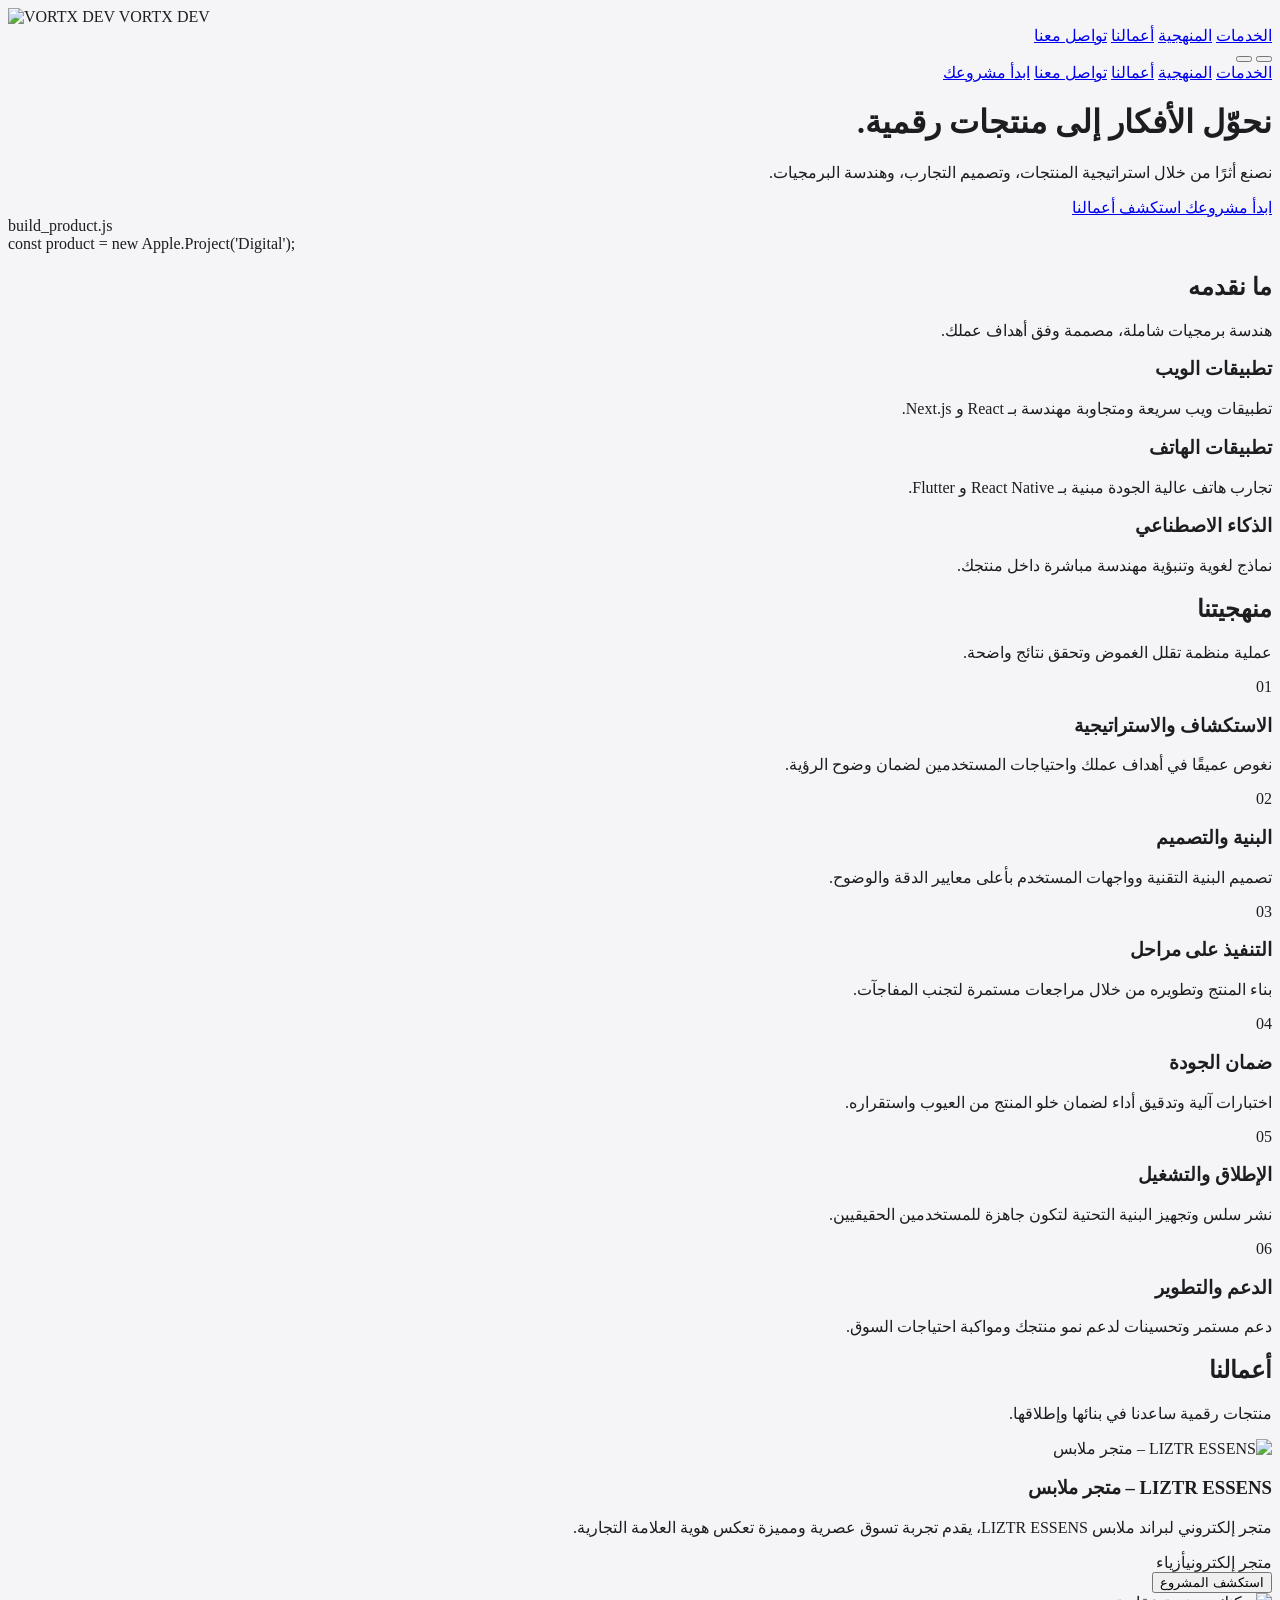
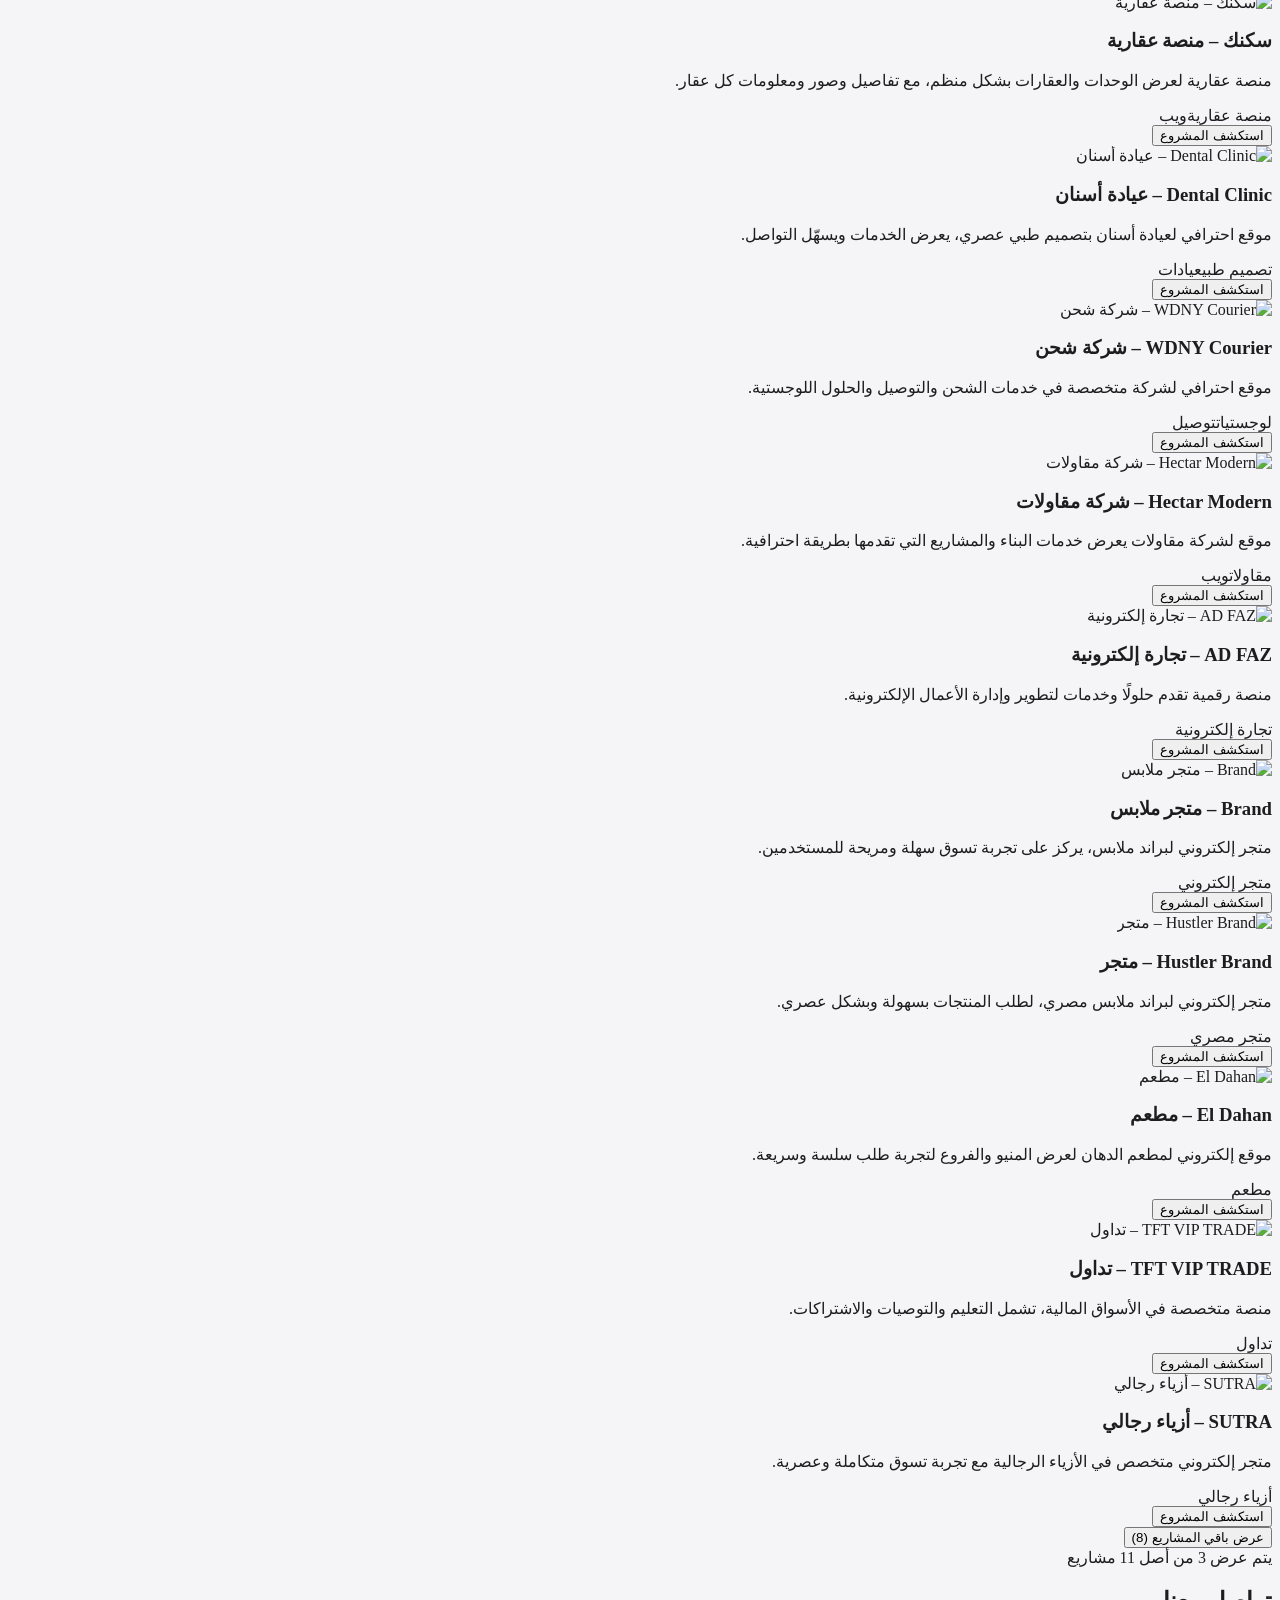
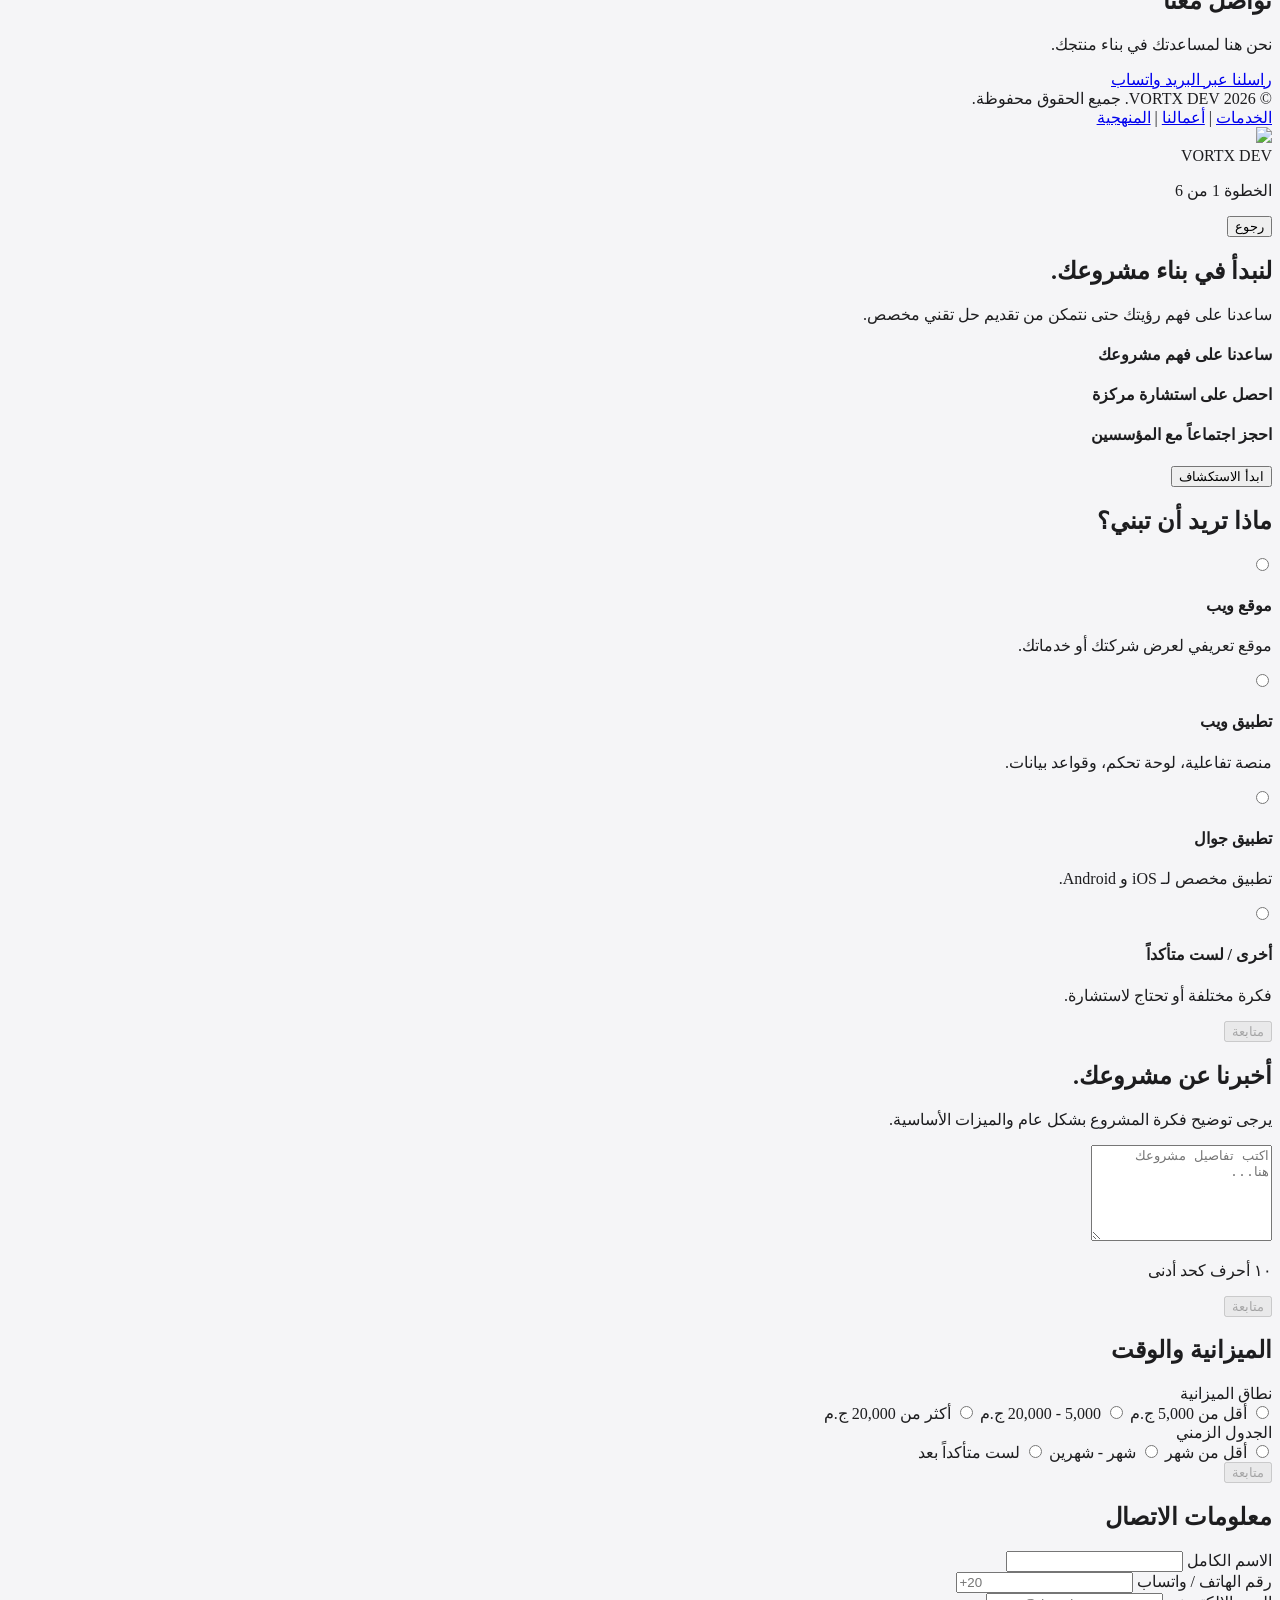
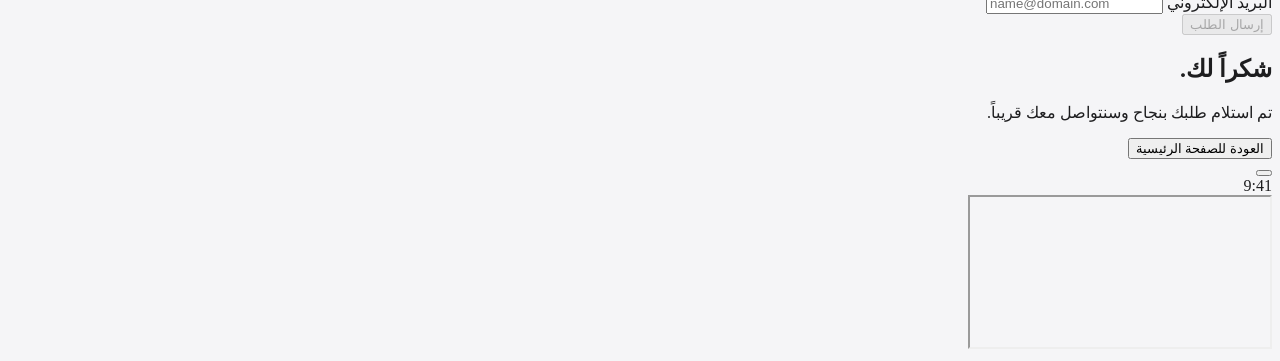
==== commit 806fd402: "Update index.html" ====
--- a/index.html
+++ b/index.html
@@ -3,36 +3,72 @@
 <head>
     <meta charset="UTF-8">
     <meta name="viewport" content="width=device-width, initial-scale=1.0">
-    <title>VORTX DEV - هندسة برمجيات</title>
+    <title>VORTX DEV - Software Engineering</title>
     
     <!-- Tailwind CSS -->
     <script src="https://cdn.tailwindcss.com"></script>
     
-    <!-- Google Fonts (Tajawal) -->
+    <!-- Google Fonts (Inter replacing Tajawal for Apple-like typography) -->
     <link rel="preconnect" href="https://fonts.googleapis.com">
     <link rel="preconnect" href="https://fonts.gstatic.com" crossorigin>
-    <link href="https://fonts.googleapis.com/css2?family=Tajawal:wght@400;500;700;800;900&display=swap" rel="stylesheet">
+    <link href="https://fonts.googleapis.com/css2?family=Inter:wght@300;400;600;700&display=swap" rel="stylesheet">
     
     <!-- Phosphor Icons -->
     <script src="https://unpkg.com/@phosphor-icons/web"></script>
 
     <script>
         tailwind.config = {
-            darkMode: 'class',
             theme: {
                 extend: {
                     fontFamily: {
-                        sans: ['Tajawal', 'sans-serif'],
+                        sans: ['Inter', 'ui-sans-serif', 'system-ui', '-apple-system', 'BlinkMacSystemFont', 'Segoe UI', 'Roboto', 'sans-serif'],
                         mono: ['ui-monospace', 'SFMono-Regular', 'Menlo', 'Monaco', 'Consolas', 'monospace'],
                     },
                     colors: {
-                        primary: '#002df3', 
-                        primaryLight: '#eef2ff', 
-                        dark: '#1a243a',    
-                        surface: '#f3f6fc', 
-                        dot: '#175a64',     
-                        sectionBg: '#f8fafc',
-                        wizardBg: '#f9fafd'
+                        apple: {
+                            blue: '#0071e3',
+                            link: '#0066cc',
+                            signal: '#2997ff',
+                        },
+                        carbon: '#1d1d1f',
+                        frost: '#f5f5f7',
+                        ice: '#f4f8fb',
+                        smoke: '#333333',
+                        graphite: '#474747',
+                        ash: '#707070',
+                        mist: '#858585',
+                        onyx: '#000000',
+                        pebble: '#e2e2e5',
+                    },
+                    fontSize: {
+                        'caption': ['12px', { lineHeight: '1.33', letterSpacing: '-0.022em' }],
+                        'body-sm': ['14px', { lineHeight: '1.29', letterSpacing: '-0.016em' }],
+                        'body': ['17px', { lineHeight: '1.47', letterSpacing: '-0.016em' }],
+                        'subheading': ['21px', { lineHeight: '1.24', letterSpacing: '-0.005em' }],
+                        'heading-sm': ['28px', { lineHeight: '1.18', letterSpacing: '0.007em' }],
+                        'heading': ['40px', { lineHeight: '1.14', letterSpacing: '0.011em' }],
+                        'heading-lg': ['44px', { lineHeight: '1.18', letterSpacing: '-0.010em' }],
+                        'display': ['56px', { lineHeight: '1.07', letterSpacing: '0.011em' }],
+                    },
+                    spacing: {
+                        '4': '4px',
+                        '8': '8px',
+                        '12': '12px',
+                        '16': '16px',
+                        '20': '20px',
+                        '24': '24px',
+                        '40': '40px',
+                        '48': '48px',
+                        '56': '56px',
+                        '64': '64px',
+                    },
+                    borderRadius: {
+                        'cards': '8px',
+                        'inputs': '8px',
+                        'buttons': '980px',
+                    },
+                    boxShadow: {
+                        'apple-product': 'rgba(0, 0, 0, 0.22) 3px 5px 30px 0px',
                     }
                 }
             }
@@ -41,333 +77,280 @@
 
     <style>
         body {
-            background: linear-gradient(180deg, #edf4ff 0%, #ffffff 20%);
-            background-repeat: no-repeat;
-            background-attachment: fixed;
-            transition: background-color 0.3s ease;
-        }
-        .dark body { background: #0f172a !important; }
+            background-color: #f5f5f7; /* Canvas */
+            color: #1d1d1f; /* Carbon */
+            -webkit-font-smoothing: antialiased;
+            -moz-osx-font-smoothing: grayscale;
+        }
 
         ::-webkit-scrollbar { width: 8px; }
-        ::-webkit-scrollbar-track { background: #f1f1f1; }
-        .dark ::-webkit-scrollbar-track { background: #1e293b; }
-        ::-webkit-scrollbar-thumb { background: #cbd5e1; border-radius: 4px; }
-        .dark ::-webkit-scrollbar-thumb { background: #475569; }
-        ::-webkit-scrollbar-thumb:hover { background: #94a3b8; }
+        ::-webkit-scrollbar-track { background: #f5f5f7; }
+        ::-webkit-scrollbar-thumb { background: #d2d2d7; border-radius: 980px; }
+        ::-webkit-scrollbar-thumb:hover { background: #858585; }
 
         .typing-cursor::after {
             content: '▋';
-            color: #002df3; 
+            color: #0071e3; 
             animation: blink 1s step-start infinite;
             margin-left: 2px;
         }
         @keyframes blink { 50% { opacity: 0; } }
 
+        /* Custom Radio Styles for Wizard */
         .wizard-radio:checked + div {
-            border-color: #002df3;
-            background-color: #eef2ff;
-        }
-        .dark .wizard-radio:checked + div {
-            background-color: rgba(0, 45, 243, 0.15);
-            border-color: #002df3;
+            border-color: #0071e3;
+            background-color: #f4f8fb; /* Ice */
         }
         
         .no-scrollbar::-webkit-scrollbar { display: none; }
         .no-scrollbar { -ms-overflow-style: none; scrollbar-width: none; }
 
-        .hide-nav-item {
-            width: 0 !important;
-            opacity: 0 !important;
-            padding: 0 !important;
-            margin: 0 !important;
-            border-width: 0 !important;
-            pointer-events: none;
-        }
-
         /* Scroll Reveal Animation */
         .reveal {
             opacity: 0;
-            transform: translateY(30px);
-            transition: all 0.8s cubic-bezier(0.5, 0, 0, 1);
+            transform: translateY(15px);
+            transition: all 0.8s cubic-bezier(0.4, 0, 0.2, 1);
         }
         .reveal.active {
             opacity: 1;
             transform: translateY(0);
         }
-        
-        /* Iframe scrollbar styling */
-        iframe::-webkit-scrollbar { width: 4px; }
-        iframe::-webkit-scrollbar-thumb { background: rgba(0,0,0,0.2); border-radius: 4px; }
     </style>
 </head>
-<body class="min-h-screen text-dark dark:text-slate-100 relative bg-white dark:bg-slate-900 overflow-x-hidden transition-colors duration-300">
+<body class="min-h-screen font-sans text-body selection:bg-apple-signal/30">
 
     <!-- ========================================== -->
     <!-- MAIN PAGE CONTAINER -->
     <!-- ========================================== -->
     <div id="main-page">
-        <!-- Top Glow -->
-        <div class="absolute top-0 left-1/2 -translate-x-1/2 w-full max-w-[800px] h-[250px] bg-primary/15 rounded-full blur-[80px] pointer-events-none z-0"></div>
-
-        <!-- Header / Navbar -->
-        <header class="fixed top-4 w-full z-50 px-4 left-0 right-0 max-w-3xl mx-auto flex gap-2 items-start transition-all duration-300">
-            
-            <!-- Menu Container -->
-            <div id="nav-menu-container" class="bg-white/80 dark:bg-slate-800/80 backdrop-blur-md rounded-[26px] shadow-[0_4px_15px_rgba(0,0,0,0.08)] border border-white/50 dark:border-slate-700/50 transition-all duration-500 ease-in-out w-[52px] flex flex-col overflow-hidden shrink-0">
-                <!-- Menu Toggle Button -->
-                <button id="menu-toggle-btn" onclick="toggleMenu()" class="h-[52px] w-full flex items-center justify-center px-4 text-slate-700 dark:text-slate-200 transition-transform hover:scale-105">
-                    <span id="menu-title" class="font-bold text-dark dark:text-white opacity-0 hidden transition-opacity duration-300" data-ar="القائمة الرئيسية" data-en="Main Menu">القائمة الرئيسية</span>
-                    <i class="ph ph-list text-[24px] transition-transform duration-300" id="menu-icon"></i>
-                </button>
+        
+        <!-- Global Nav Bar -->
+        <header class="fixed top-0 w-full z-50 bg-[#1d1d1f] transition-all duration-300">
+            <div class="max-w-[1440px] mx-auto px-4 h-[44px] flex items-center justify-between">
+                <!-- Brand / Logo -->
+                <div class="flex items-center gap-2 text-[#f5f5f7] hover:text-white transition-colors cursor-pointer shrink-0" dir="ltr" onclick="window.scrollTo(0,0)">
+                    <img src="https://res.cloudinary.com/dyhlzplzb/image/upload/v1786664730/1000163758-removebg-preview_bwnpp6.png" alt="VORTX DEV" class="w-4 h-4 object-contain brightness-0 invert">
+                    <span class="font-normal text-caption tracking-wide">VORTX DEV</span>
+                </div>
+
+                <!-- Desktop Nav -->
+                <nav class="hidden md:flex items-center gap-8 absolute left-1/2 -translate-x-1/2">
+                    <a href="#services" class="text-caption text-[#e2e2e5] hover:text-white transition-colors font-normal" data-ar="الخدمات" data-en="Services">الخدمات</a>
+                    <a href="#methodology" class="text-caption text-[#e2e2e5] hover:text-white transition-colors font-normal" data-ar="المنهجية" data-en="Methodology">المنهجية</a>
+                    <a href="#portfolio" class="text-caption text-[#e2e2e5] hover:text-white transition-colors font-normal" data-ar="أعمالنا" data-en="Our Work">أعمالنا</a>
+                    <a href="#contact" class="text-caption text-[#e2e2e5] hover:text-white transition-colors font-normal" data-ar="تواصل معنا" data-en="Contact">تواصل معنا</a>
+                </nav>
+
+                <!-- Actions -->
+                <div class="flex items-center gap-4 text-[#e2e2e5]">
+                    <button onclick="toggleLang()" class="hover:text-white transition-colors flex items-center">
+                        <i class="ph ph-globe text-[16px]"></i>
+                    </button>
+                    <!-- Mobile Menu Toggle -->
+                    <button id="menu-toggle-btn" onclick="toggleMenu()" class="md:hidden hover:text-white transition-colors flex items-center">
+                        <i class="ph ph-list text-[18px]" id="menu-icon"></i>
+                    </button>
+                </div>
+            </div>
+
+            <!-- Mobile Dropdown -->
+            <div id="menu-dropdown" class="hidden flex-col bg-[#1d1d1f] w-full px-4 pb-6 pt-2 opacity-0 transition-opacity duration-300 absolute top-[44px] left-0 border-b border-[#333]">
+                <a href="#services" onclick="toggleMenu()" class="py-3 border-b border-[#333] text-[#e2e2e5] text-body-sm font-normal" data-ar="الخدمات" data-en="Services">الخدمات</a>
+                <a href="#methodology" onclick="toggleMenu()" class="py-3 border-b border-[#333] text-[#e2e2e5] text-body-sm font-normal" data-ar="المنهجية" data-en="Methodology">المنهجية</a>
+                <a href="#portfolio" onclick="toggleMenu()" class="py-3 border-b border-[#333] text-[#e2e2e5] text-body-sm font-normal" data-ar="أعمالنا" data-en="Our Work">أعمالنا</a>
+                <a href="#contact" onclick="toggleMenu()" class="py-3 border-b border-[#333] text-[#e2e2e5] text-body-sm font-normal" data-ar="تواصل معنا" data-en="Contact">تواصل معنا</a>
+                <a href="#start-project" onclick="toggleMenu()" class="py-3 text-apple-signal text-body-sm font-normal" data-ar="ابدأ مشروعك" data-en="Start a Project">ابدأ مشروعك</a>
+            </div>
+        </header>
+
+        <!-- Product Hero Section -->
+        <main class="w-full bg-frost pt-[120px] pb-[64px] relative flex flex-col items-center overflow-hidden">
+            <div class="w-full max-w-[980px] mx-auto px-4 flex flex-col items-center relative z-10 text-center reveal">
                 
-                <!-- Menu Dropdown Links -->
-                <nav id="menu-dropdown" class="hidden flex-col px-3 pb-8 pt-2 opacity-0 transition-opacity duration-300">
-                    <div class="w-full h-[1px] bg-slate-200 dark:bg-slate-700 mb-4"></div>
+                <h1 class="text-heading sm:text-display font-semibold text-carbon" data-ar="نحوّل الأفكار إلى منتجات رقمية." data-en="We turn ideas into digital products.">
+                    نحوّل الأفكار إلى منتجات رقمية.
+                </h1>
+                
+                <p class="text-subheading sm:text-heading-sm font-light text-carbon mt-4 max-w-2xl" data-ar="نصنع أثرًا من خلال استراتيجية المنتجات، وتصميم التجارب، وهندسة البرمجيات." data-en="Making an impact through product strategy, UX design, and software engineering.">
+                    نصنع أثرًا من خلال استراتيجية المنتجات، وتصميم التجارب، وهندسة البرمجيات.
+                </p>
+
+                <!-- Actions - Typographic CTAs -->
+                <div class="flex flex-col sm:flex-row gap-4 mt-8 justify-center items-center">
+                    <a href="#start-project" class="bg-apple-blue text-white rounded-buttons px-[15px] py-[11px] text-body font-normal min-w-[120px] text-center hover:bg-[#005bb5] transition-colors">
+                        <span data-ar="ابدأ مشروعك" data-en="Start a Project">ابدأ مشروعك</span>
+                    </a>
+                    <a href="#portfolio" class="bg-transparent border border-apple-link text-apple-link rounded-buttons px-[15px] py-[11px] text-body font-normal min-w-[120px] text-center hover:bg-apple-link hover:text-white transition-colors">
+                        <span data-ar="استكشف أعمالنا" data-en="Explore Our Work">استكشف أعمالنا</span>
+                    </a>
+                </div>
+            </div>
+
+            <!-- VS Code Editor (Rendered Flat) -->
+            <div class="w-full max-w-[800px] mt-[64px] px-4 reveal">
+                <div class="bg-carbon rounded-cards border border-smoke overflow-hidden flex flex-col shadow-apple-product" dir="ltr">
+                    <div class="bg-smoke px-4 py-2 flex items-center justify-between">
+                        <div class="flex gap-2">
+                            <div class="w-2.5 h-2.5 rounded-full bg-[#ff5f56]"></div>
+                            <div class="w-2.5 h-2.5 rounded-full bg-[#ffbd2e]"></div>
+                            <div class="w-2.5 h-2.5 rounded-full bg-[#27c93f]"></div>
+                        </div>
+                        <div class="text-[#f5f5f7] text-caption font-normal tracking-wide">build_product.js</div>
+                        <div class="w-[44px]"></div>
+                    </div>
+                    <div class="px-5 py-4 h-[90px] overflow-hidden font-mono text-body-sm text-[#e2e2e5] bg-carbon" id="code-editor-body"></div>
+                </div>
+            </div>
+        </main>
+
+        <!-- Services Section (White Canvas) -->
+        <section id="services" class="w-full bg-white pt-[80px] pb-[80px]">
+            <div class="max-w-[980px] mx-auto px-4 reveal">
+                <div class="text-center mb-[64px]">
+                    <h2 class="text-heading font-semibold text-carbon tracking-tight mb-2" data-ar="ما نقدمه" data-en="What We Offer">ما نقدمه</h2>
+                    <p class="text-subheading font-light text-carbon" data-ar="هندسة برمجيات شاملة، مصممة وفق أهداف عملك." data-en="Comprehensive software engineering tailored to your goals.">هندسة برمجيات شاملة، مصممة وفق أهداف عملك.</p>
+                </div>
+
+                <div class="grid grid-cols-1 md:grid-cols-3 gap-6">
+                    <!-- Service Card (Elevated Wash / Frost on White) -->
+                    <div class="bg-frost rounded-cards p-[24px] border border-[#d2d2d7] text-center rtl:text-right ltr:text-left">
+                        <div class="mb-[40px]">
+                            <i class="ph ph-globe text-[40px] text-carbon"></i>
+                        </div>
+                        <h3 class="text-heading-sm font-semibold text-carbon mb-2" data-ar="تطبيقات الويب" data-en="Web Applications">تطبيقات الويب</h3>
+                        <p class="text-body font-normal text-ash" data-ar="تطبيقات ويب سريعة ومتجاوبة مهندسة بـ React و Next.js." data-en="Fast, responsive web apps engineered with React and Next.js.">تطبيقات ويب سريعة ومتجاوبة مهندسة بـ React و Next.js.</p>
+                    </div>
+                    <!-- Service Card -->
+                    <div class="bg-frost rounded-cards p-[24px] border border-[#d2d2d7] text-center rtl:text-right ltr:text-left">
+                        <div class="mb-[40px]">
+                            <i class="ph ph-device-mobile text-[40px] text-carbon"></i>
+                        </div>
+                        <h3 class="text-heading-sm font-semibold text-carbon mb-2" data-ar="تطبيقات الهاتف" data-en="Mobile Apps">تطبيقات الهاتف</h3>
+                        <p class="text-body font-normal text-ash" data-ar="تجارب هاتف عالية الجودة مبنية بـ React Native و Flutter." data-en="High-quality mobile experiences built with React Native and Flutter.">تجارب هاتف عالية الجودة مبنية بـ React Native و Flutter.</p>
+                    </div>
+                    <!-- Service Card -->
+                    <div class="bg-frost rounded-cards p-[24px] border border-[#d2d2d7] text-center rtl:text-right ltr:text-left">
+                        <div class="mb-[40px]">
+                            <i class="ph ph-spinner-gap text-[40px] text-carbon"></i>
+                        </div>
+                        <h3 class="text-heading-sm font-semibold text-carbon mb-2" data-ar="الذكاء الاصطناعي" data-en="Artificial Intelligence">الذكاء الاصطناعي</h3>
+                        <p class="text-body font-normal text-ash" data-ar="نماذج لغوية وتنبؤية مهندسة مباشرة داخل منتجك." data-en="Predictive and language models engineered directly into your product.">نماذج لغوية وتنبؤية مهندسة مباشرة داخل منتجك.</p>
+                    </div>
+                </div>
+            </div>
+        </section>
+
+        <!-- Methodology Section (Frost Canvas, No Containers) -->
+        <section id="methodology" class="w-full bg-frost pt-[80px] pb-[80px] border-t border-[#d2d2d7]">
+            <div class="max-w-[800px] mx-auto px-4 reveal">
+                <div class="text-center mb-[64px]">
+                    <h2 class="text-heading font-semibold text-carbon tracking-tight mb-2" data-ar="منهجيتنا" data-en="Methodology">منهجيتنا</h2>
+                    <p class="text-subheading font-light text-carbon" data-ar="عملية منظمة تقلل الغموض وتحقق نتائج واضحة." data-en="A structured process ensuring clear results.">عملية منظمة تقلل الغموض وتحقق نتائج واضحة.</p>
+                </div>
+
+                <div class="flex flex-col">
+                    <!-- Steps without cards -->
+                    <div class="flex flex-col sm:flex-row rtl:flex-row-reverse sm:items-start gap-4 sm:gap-8 py-[32px] border-b border-[#d2d2d7] first:pt-0">
+                        <div class="text-heading font-semibold text-mist min-w-[60px] rtl:text-left ltr:text-right">01</div>
+                        <div class="rtl:text-right ltr:text-left">
+                            <h3 class="text-heading-sm font-semibold text-carbon mb-2" data-ar="الاستكشاف والاستراتيجية" data-en="Discovery & Strategy">الاستكشاف والاستراتيجية</h3>
+                            <p class="text-body font-normal text-graphite" data-ar="نغوص عميقًا في أهداف عملك واحتياجات المستخدمين لضمان وضوح الرؤية." data-en="We dive deep into your business goals and users to ensure a clear vision.">نغوص عميقًا في أهداف عملك واحتياجات المستخدمين لضمان وضوح الرؤية.</p>
+                        </div>
+                    </div>
                     
-                    <a href="#contact" onclick="toggleMenu()" class="text-center py-4 px-3 rounded-xl hover:bg-slate-100 dark:hover:bg-slate-700 text-slate-700 dark:text-slate-200 font-bold transition-colors" data-ar="تواصل معنا" data-en="Contact Us">تواصل معنا</a>
-                    <div class="w-[60%] mx-auto h-[1px] bg-slate-100 dark:bg-slate-700/50 my-1"></div>
-                    
-                    <a href="#start-project" onclick="toggleMenu()" class="text-center py-4 px-3 rounded-xl hover:bg-slate-100 dark:hover:bg-slate-700 text-primary dark:text-blue-400 font-bold transition-colors" data-ar="ابدأ مشروعك" data-en="Start a Project">ابدأ مشروعك</a>
-                    <div class="w-[60%] mx-auto h-[1px] bg-slate-100 dark:bg-slate-700/50 my-1"></div>
-                    
-                    <a href="#portfolio" onclick="toggleMenu()" class="text-center py-4 px-3 rounded-xl hover:bg-slate-100 dark:hover:bg-slate-700 text-slate-700 dark:text-slate-200 font-bold transition-colors" data-ar="أعمالنا" data-en="Our Work">أعمالنا</a>
-                    <div class="w-[60%] mx-auto h-[1px] bg-slate-100 dark:bg-slate-700/50 my-1"></div>
-                    
-                    <a href="#services" onclick="toggleMenu()" class="text-center py-4 px-3 rounded-xl hover:bg-slate-100 dark:hover:bg-slate-700 text-slate-700 dark:text-slate-200 font-bold transition-colors" data-ar="خدماتنا" data-en="Services">خدماتنا</a>
-                    <div class="w-[60%] mx-auto h-[1px] bg-slate-100 dark:bg-slate-700/50 my-1"></div>
-                    
-                    <a href="#methodology" onclick="toggleMenu()" class="text-center py-4 px-3 rounded-xl hover:bg-slate-100 dark:hover:bg-slate-700 text-slate-700 dark:text-slate-200 font-bold transition-colors" data-ar="منهجيتنا" data-en="Methodology">منهجيتنا</a>
-                </nav>
-            </div>
-
-            <!-- Center (Brand & Logo) -->
-            <div id="nav-brand" class="bg-white/80 dark:bg-slate-800/80 backdrop-blur-md text-dark dark:text-white h-[52px] rounded-[26px] flex-1 flex items-center justify-center shadow-[0_4px_15px_rgba(0,0,0,0.08)] border border-white/50 dark:border-slate-700/50 overflow-hidden transition-all duration-500 ease-in-out" dir="ltr">
-                <img src="https://res.cloudinary.com/dyhlzplzb/image/upload/v1786664730/1000163758-removebg-preview_bwnpp6.png" alt="VORTX DEV Logo" class="w-[38px] h-[38px] object-contain shrink-0">
-                <div class="font-black text-[1.1rem] tracking-wide ml-1.5 translate-y-[1px] whitespace-nowrap">VORTX DEV</div>
-            </div>
-
-            <!-- Left Actions (Lang/Theme) -->
-            <div id="nav-actions" class="bg-white/80 dark:bg-slate-800/80 backdrop-blur-md text-slate-600 dark:text-slate-300 h-[52px] rounded-[26px] flex items-center gap-3 px-4 shadow-[0_4px_15px_rgba(0,0,0,0.08)] shrink-0 border border-white/50 dark:border-slate-700/50 transition-all duration-500 ease-in-out overflow-hidden whitespace-nowrap">
-                <button onclick="toggleLang()" class="hover:text-primary transition-colors flex items-center"><i class="ph ph-globe text-[22px]"></i></button>
-                <div class="w-[1px] h-5 bg-slate-200 dark:bg-slate-600"></div>
-                <button onclick="toggleTheme()" class="hover:text-primary transition-colors flex items-center"><i id="theme-icon" class="ph ph-moon text-[22px]"></i></button>
-            </div>
-        </header>
-
-        <!-- Main Hero Section -->
-        <main class="px-5 pt-24 pb-16 relative z-10 flex flex-col items-center w-full max-w-3xl mx-auto">
-            
-            <!-- VS Code Editor -->
-            <div class="mb-6 w-full max-w-lg bg-white/80 dark:bg-slate-800/90 backdrop-blur-md rounded-2xl shadow-[0_8px_30px_rgb(0,0,0,0.06)] overflow-hidden border border-primary/20 dark:border-slate-700/50 flex flex-col transition-colors reveal" dir="ltr">
-                <div class="bg-primary dark:bg-slate-900 px-4 py-2.5 flex items-center justify-between border-b border-black/10 transition-colors">
-                    <div class="flex gap-1.5">
-                        <div class="w-3 h-3 rounded-full bg-[#ff5f56]"></div>
-                        <div class="w-3 h-3 rounded-full bg-[#ffbd2e]"></div>
-                        <div class="w-3 h-3 rounded-full bg-[#27c93f]"></div>
-                    </div>
-                    <div class="text-white text-[12px] font-sans tracking-wide font-bold opacity-90">build_product.js</div>
-                    <div class="w-[44px]"></div>
-                </div>
-                <!-- Fixed Height for exactly 2 lines -->
-                <div class="px-4 sm:px-5 py-3 h-[74px] relative overflow-hidden font-mono text-[13px] sm:text-[14px] text-slate-600 dark:text-slate-300 bg-transparent transition-colors" id="code-editor-body"></div>
-            </div>
-
-            <div class="w-full max-w-lg mt-2">
-                <h1 class="text-[2.4rem] sm:text-[2.6rem] leading-[1.3] font-black text-right rtl:text-right ltr:text-left text-dark dark:text-white transition-colors reveal" data-ar="نحوّل الأفكار<br>إلى منتجات<br>رقمية <span class='text-primary tracking-wide'>تصنع أثرًا.</span>" data-en="We Turn Ideas<br>Into Digital<br>Products <span class='text-primary tracking-wide'>That Impact.</span>">
-                    نحوّل الأفكار<br>إلى منتجات<br>رقمية <span class="text-primary tracking-wide">تصنع أثرًا.</span>
-                </h1>
-                <p class="text-right rtl:text-right ltr:text-left text-slate-500 dark:text-slate-400 mt-6 text-base leading-relaxed font-medium transition-colors reveal" data-ar="تساعد VORTX DEV الشركات والفرق على تحويل الأفكار إلى منتجات رقمية ناجحة، من اكتشاف الفرصة وصياغة الرؤية، إلى التصميم والتطوير والإطلاق." data-en="VORTX DEV helps companies turn ideas into successful digital products, from vision to launch.">
-                    تساعد VORTX DEV الشركات والفرق على تحويل الأفكار إلى منتجات رقمية ناجحة، من اكتشاف الفرصة وصياغة الرؤية، إلى التصميم والتطوير والإطلاق.
-                </p>
-
-                <div class="flex flex-col gap-4 mt-6 w-full reveal">
-                    <a href="#start-project" class="bg-primary text-white w-full py-3.5 rounded-xl font-bold text-base flex items-center justify-center gap-2 hover:bg-blue-800 transition-colors shadow-lg shadow-blue-500/30">
-                        <span data-ar="ابدأ مشروعك" data-en="Start a Project">ابدأ مشروعك</span>
-                        <i class="ph ph-arrow-left font-bold text-lg rtl:rotate-0 ltr:rotate-180"></i>
+                    <div class="flex flex-col sm:flex-row rtl:flex-row-reverse sm:items-start gap-4 sm:gap-8 py-[32px] border-b border-[#d2d2d7]">
+                        <div class="text-heading font-semibold text-mist min-w-[60px] rtl:text-left ltr:text-right">02</div>
+                        <div class="rtl:text-right ltr:text-left">
+                            <h3 class="text-heading-sm font-semibold text-carbon mb-2" data-ar="البنية والتصميم" data-en="Architecture & Design">البنية والتصميم</h3>
+                            <p class="text-body font-normal text-graphite" data-ar="تصميم البنية التقنية وواجهات المستخدم بأعلى معايير الدقة والوضوح." data-en="Technical architecture and UI/UX design with high precision.">تصميم البنية التقنية وواجهات المستخدم بأعلى معايير الدقة والوضوح.</p>
+                        </div>
+                    </div>
+
+                    <div class="flex flex-col sm:flex-row rtl:flex-row-reverse sm:items-start gap-4 sm:gap-8 py-[32px] border-b border-[#d2d2d7]">
+                        <div class="text-heading font-semibold text-mist min-w-[60px] rtl:text-left ltr:text-right">03</div>
+                        <div class="rtl:text-right ltr:text-left">
+                            <h3 class="text-heading-sm font-semibold text-carbon mb-2" data-ar="التنفيذ على مراحل" data-en="Phased Execution">التنفيذ على مراحل</h3>
+                            <p class="text-body font-normal text-graphite" data-ar="بناء المنتج وتطويره من خلال مراجعات مستمرة لتجنب المفاجآت." data-en="Executing the project with reviewable iterations to avoid surprises.">بناء المنتج وتطويره من خلال مراجعات مستمرة لتجنب المفاجآت.</p>
+                        </div>
+                    </div>
+
+                    <div class="flex flex-col sm:flex-row rtl:flex-row-reverse sm:items-start gap-4 sm:gap-8 py-[32px] border-b border-[#d2d2d7]">
+                        <div class="text-heading font-semibold text-mist min-w-[60px] rtl:text-left ltr:text-right">04</div>
+                        <div class="rtl:text-right ltr:text-left">
+                            <h3 class="text-heading-sm font-semibold text-carbon mb-2" data-ar="ضمان الجودة" data-en="Quality Assurance">ضمان الجودة</h3>
+                            <p class="text-body font-normal text-graphite" data-ar="اختبارات آلية وتدقيق أداء لضمان خلو المنتج من العيوب واستقراره." data-en="Automated testing and performance audits ensuring stability.">اختبارات آلية وتدقيق أداء لضمان خلو المنتج من العيوب واستقراره.</p>
+                        </div>
+                    </div>
+
+                    <div class="flex flex-col sm:flex-row rtl:flex-row-reverse sm:items-start gap-4 sm:gap-8 py-[32px] border-b border-[#d2d2d7]">
+                        <div class="text-heading font-semibold text-mist min-w-[60px] rtl:text-left ltr:text-right">05</div>
+                        <div class="rtl:text-right ltr:text-left">
+                            <h3 class="text-heading-sm font-semibold text-carbon mb-2" data-ar="الإطلاق والتشغيل" data-en="Launch & Deployment">الإطلاق والتشغيل</h3>
+                            <p class="text-body font-normal text-graphite" data-ar="نشر سلس وتجهيز البنية التحتية لتكون جاهزة للمستخدمين الحقيقيين." data-en="Seamless deployment and infrastructure setup ready for users.">نشر سلس وتجهيز البنية التحتية لتكون جاهزة للمستخدمين الحقيقيين.</p>
+                        </div>
+                    </div>
+
+                    <div class="flex flex-col sm:flex-row rtl:flex-row-reverse sm:items-start gap-4 sm:gap-8 py-[32px]">
+                        <div class="text-heading font-semibold text-mist min-w-[60px] rtl:text-left ltr:text-right">06</div>
+                        <div class="rtl:text-right ltr:text-left">
+                            <h3 class="text-heading-sm font-semibold text-carbon mb-2" data-ar="الدعم والتطوير" data-en="Support & Evolution">الدعم والتطوير</h3>
+                            <p class="text-body font-normal text-graphite" data-ar="دعم مستمر وتحسينات لدعم نمو منتجك ومواكبة احتياجات السوق." data-en="Continuous support and updates to scale with your market needs.">دعم مستمر وتحسينات لدعم نمو منتجك ومواكبة احتياجات السوق.</p>
+                        </div>
+                    </div>
+                </div>
+            </div>
+        </section>
+
+        <!-- Our Work Section (White Canvas) -->
+        <section id="portfolio" class="w-full bg-white pt-[80px] pb-[80px] border-t border-[#d2d2d7]">
+            <div class="max-w-[980px] mx-auto px-4 reveal text-center">
+                <div class="mb-[64px]">
+                    <h2 class="text-heading font-semibold text-carbon tracking-tight mb-2" data-ar="أعمالنا" data-en="Our Work">أعمالنا</h2>
+                    <p class="text-subheading font-light text-carbon" data-ar="منتجات رقمية ساعدنا في بنائها وإطلاقها." data-en="Digital products we've successfully built and launched.">منتجات رقمية ساعدنا في بنائها وإطلاقها.</p>
+                </div>
+
+                <!-- Data injected here from projects.js -->
+                <div class="grid grid-cols-1 md:grid-cols-2 gap-[24px] text-right rtl:text-right ltr:text-left" id="projects-list">
+                    <!-- Project Cards will be styled flat in projects.js or via CSS -->
+                </div> 
+
+                <!-- Load More Action -->
+                <div class="mt-[48px] flex flex-col items-center">
+                    <button id="load-more-btn" onclick="handleLoadMore()" class="bg-transparent border border-apple-link text-apple-link rounded-buttons px-[15px] py-[11px] text-body font-normal hover:bg-apple-link hover:text-white transition-colors">
+                        <span data-ar="عرض باقي المشاريع" data-en="Load More Projects" id="load-more-text">عرض باقي المشاريع</span>
+                    </button>
+                    <span id="projects-counter" class="text-caption text-ash mt-4 font-normal">يتم عرض المشاريع</span>
+                </div>
+            </div>
+        </section>
+
+        <!-- Contact Section & FOOTER (Frost Canvas) -->
+        <section id="contact" class="w-full bg-frost pt-[80px] pb-[40px] border-t border-[#d2d2d7]">
+            <div class="max-w-[980px] mx-auto px-4 reveal text-center mb-[80px]">
+                <h2 class="text-heading font-semibold text-carbon tracking-tight mb-2" data-ar="تواصل معنا" data-en="Contact Us">تواصل معنا</h2>
+                <p class="text-subheading font-light text-carbon mb-[40px]" data-ar="نحن هنا لمساعدتك في بناء منتجك." data-en="We are here to help you build your product.">نحن هنا لمساعدتك في بناء منتجك.</p>
+                
+                <div class="flex flex-col sm:flex-row gap-4 justify-center">
+                    <a href="mailto:vortx.dev1@gmail.com" class="bg-apple-blue text-white rounded-buttons px-[15px] py-[11px] text-body font-normal min-w-[200px] hover:bg-[#005bb5] transition-colors">
+                        <span data-ar="راسلنا عبر البريد" data-en="Email Us">راسلنا عبر البريد</span>
                     </a>
-                    <a href="#portfolio" class="bg-surface dark:bg-slate-800 border border-transparent dark:border-slate-700 text-dark dark:text-white w-full py-3.5 rounded-xl font-bold text-base flex items-center justify-center gap-2 hover:bg-gray-200 dark:hover:bg-slate-700 transition-colors">
-                        <span data-ar="استكشف أعمالنا" data-en="Explore Our Work">استكشف أعمالنا</span>
-                        <i class="ph ph-arrow-left font-bold text-lg rtl:rotate-0 ltr:rotate-180"></i>
+                    <a href="https://wa.me/201129268929" target="_blank" class="bg-transparent border border-apple-link text-apple-link rounded-buttons px-[15px] py-[11px] text-body font-normal min-w-[200px] hover:bg-apple-link hover:text-white transition-colors">
+                        <span data-ar="واتساب" data-en="WhatsApp">واتساب</span>
                     </a>
                 </div>
             </div>
 
-            <div class="mt-10 flex flex-wrap justify-center gap-x-6 gap-y-4 px-2 font-bold text-[14px] sm:text-base text-slate-700 dark:text-slate-300 transition-colors w-full reveal">
-                <div class="flex items-center gap-2"><span class="w-2 h-2 bg-dot rounded-full"></span><span data-ar="استراتيجية المنتجات" data-en="Product Strategy">استراتيجية المنتجات</span></div>
-                <div class="flex items-center gap-2"><span class="w-2 h-2 bg-dot rounded-full"></span><span data-ar="تصميم التجارب" data-en="UX/UI Design">تصميم التجارب</span></div>
-                <div class="flex items-center gap-2"><span class="w-2 h-2 bg-dot rounded-full"></span><span data-ar="هندسة البرمجيات" data-en="Software Engineering">هندسة البرمجيات</span></div>
-            </div>
-
-            <div class="mt-10 w-full flex justify-center reveal">
-                <div class="relative w-full max-w-[800px] rounded-[2rem] shadow-[0_30px_60px_-15px_rgba(0,45,243,0.3)] transform transition-transform duration-500 hover:-translate-y-2">
-                    <div class="absolute inset-0 rounded-[2rem] border border-white/90 dark:border-white/10 shadow-[inset_0_2px_5px_rgba(255,255,255,1),inset_0_-2px_6px_rgba(0,30,100,0.15)] dark:shadow-[inset_0_1px_3px_rgba(255,255,255,0.1)] pointer-events-none z-10"></div>
-                    <div class="absolute inset-0 rounded-[2rem] bg-gradient-to-br from-white/30 dark:from-white/5 via-transparent to-transparent pointer-events-none z-10"></div>
-                    <img src="https://res.cloudinary.com/dyhlzplzb/image/upload/v1786661498/upscalemedia-transformed_lnitk0.png" alt="واجهة التطبيق" class="w-full h-auto rounded-[2rem] block object-cover" />
-                </div>
-            </div>
-        </main>
-
-        <!-- Services Section -->
-        <section id="services" class="px-5 pt-16 pb-16 bg-white dark:bg-slate-900 border-t border-slate-100 dark:border-slate-800 relative z-10 transition-colors">
-            <div class="mb-10 text-right rtl:text-right ltr:text-left max-w-md mx-auto reveal">
-                <h2 class="text-[2.2rem] font-black text-dark dark:text-white mb-4 tracking-tight" data-ar="ما نقدمه" data-en="What We Offer">ما نقدمه</h2>
-                <p class="text-slate-600 dark:text-slate-400 text-[1.1rem] leading-relaxed mb-6 font-medium" data-ar="هندسة برمجيات شاملة، مصممة وفق أهداف عملك." data-en="Comprehensive software engineering tailored to your goals.">هندسة برمجيات شاملة، مصممة وفق أهداف عملك.</p>
-            </div>
-
-            <div class="flex flex-col gap-6 w-full max-w-md mx-auto">
-                <div class="bg-white dark:bg-slate-800 border border-slate-100 dark:border-slate-700 rounded-[2rem] p-7 shadow-[0_4px_20px_rgba(0,0,0,0.03)] dark:shadow-none relative overflow-hidden rtl:text-right ltr:text-left transition-colors reveal">
-                    <div class="flex justify-between items-start mb-10 rtl:flex-row ltr:flex-row-reverse">
-                        <div class="w-14 h-14 rounded-2xl bg-primaryLight dark:bg-primary/20 text-primary dark:text-blue-400 flex items-center justify-center"><i class="ph ph-globe text-[28px]"></i></div>
-                        <span class="text-slate-600 dark:text-slate-400 font-bold text-sm mt-1 tracking-wider">01</span>
-                    </div>
-                    <h3 class="text-[1.35rem] font-black text-dark dark:text-white mb-3" data-ar="تطبيقات الويب" data-en="Web Applications">تطبيقات الويب</h3>
-                    <p class="text-slate-500 dark:text-slate-400 text-[15px] leading-[1.8] font-medium" data-ar="تطبيقات ويب سريعة ومتجاوبة مهندسة بـ React و Next.js." data-en="Fast, responsive web apps engineered with React and Next.js.">تطبيقات ويب سريعة ومتجاوبة مهندسة بـ React و Next.js.</p>
-                </div>
-                <div class="bg-white dark:bg-slate-800 border border-slate-100 dark:border-slate-700 rounded-[2rem] p-7 shadow-[0_4px_20px_rgba(0,0,0,0.03)] dark:shadow-none relative overflow-hidden rtl:text-right ltr:text-left transition-colors reveal">
-                    <div class="flex justify-between items-start mb-10 rtl:flex-row ltr:flex-row-reverse">
-                        <div class="w-14 h-14 rounded-2xl bg-primaryLight dark:bg-primary/20 text-primary dark:text-blue-400 flex items-center justify-center"><i class="ph ph-device-mobile text-[28px]"></i></div>
-                        <span class="text-slate-600 dark:text-slate-400 font-bold text-sm mt-1 tracking-wider">02</span>
-                    </div>
-                    <h3 class="text-[1.35rem] font-black text-dark dark:text-white mb-3" data-ar="تطبيقات الهاتف" data-en="Mobile Apps">تطبيقات الهاتف</h3>
-                    <p class="text-slate-500 dark:text-slate-400 text-[15px] leading-[1.8] font-medium" data-ar="تجارب هاتف عالية الجودة مبنية بـ React Native و Flutter." data-en="High-quality mobile experiences built with React Native and Flutter.">تجارب هاتف عالية الجودة مبنية بـ React Native و Flutter.</p>
-                </div>
-                <div class="bg-white dark:bg-slate-800 border border-slate-100 dark:border-slate-700 rounded-[2rem] p-7 shadow-[0_4px_20px_rgba(0,0,0,0.03)] dark:shadow-none relative overflow-hidden rtl:text-right ltr:text-left transition-colors reveal">
-                    <div class="flex justify-between items-start mb-10 rtl:flex-row ltr:flex-row-reverse">
-                        <div class="w-14 h-14 rounded-2xl bg-primaryLight dark:bg-primary/20 text-primary dark:text-blue-400 flex items-center justify-center"><i class="ph ph-spinner-gap text-[28px]"></i></div>
-                        <span class="text-slate-600 dark:text-slate-400 font-bold text-sm mt-1 tracking-wider">03</span>
-                    </div>
-                    <h3 class="text-[1.35rem] font-black text-dark dark:text-white mb-3" data-ar="الذكاء الاصطناعي" data-en="Artificial Intelligence">الذكاء الاصطناعي</h3>
-                    <p class="text-slate-500 dark:text-slate-400 text-[15px] leading-[1.8] font-medium" data-ar="نماذج لغوية وتنبؤية مهندسة مباشرة داخل منتجك." data-en="Predictive and language models engineered directly into your product.">نماذج لغوية وتنبؤية مهندسة مباشرة داخل منتجك.</p>
-                </div>
-            </div>
-        </section>
-
-        <!-- Methodology Section -->
-        <section id="methodology" class="px-5 pt-16 pb-16 bg-sectionBg dark:bg-slate-800/50 border-t border-slate-200 dark:border-slate-800 relative z-10 transition-colors">
-            <div class="mb-14 text-right rtl:text-right ltr:text-left max-w-md mx-auto reveal">
-                <h2 class="text-[2.2rem] font-black text-dark dark:text-white mb-4 tracking-tight" data-ar="منهجيتنا من ست خطوات" data-en="Our 6-Step Methodology">منهجيتنا من ست خطوات</h2>
-                <p class="text-slate-600 dark:text-slate-400 text-[1.1rem] leading-relaxed font-medium" data-ar="منهجية منظمة تقلل الغموض وتحقق نتائج واضحة." data-en="A structured methodology ensuring clear results.">منهجية منظمة تقلل الغموض وتحقق نتائج واضحة.</p>
-            </div>
-
-            <div class="relative w-full max-w-md mx-auto">
-                <div class="absolute right-[19px] ltr:left-[19px] rtl:right-[19px] top-6 bottom-16 w-[2px] bg-slate-200 dark:bg-slate-700 z-0"></div>
-                
-                <div class="relative flex justify-end ltr:justify-start rtl:justify-end mb-6 w-full pr-14 ltr:pr-0 ltr:pl-14 rtl:pr-14 rtl:pl-0 reveal">
-                    <div class="absolute right-0 ltr:left-0 rtl:right-0 top-6 w-10 h-10 rounded-full bg-primary text-white font-bold flex items-center justify-center text-sm z-10 shadow-md ring-[6px] ring-sectionBg dark:ring-slate-900">01</div>
-                    <div class="bg-white dark:bg-slate-800 border border-slate-100 dark:border-slate-700 rounded-[2rem] p-7 shadow-[0_4px_20px_rgba(0,0,0,0.03)] dark:shadow-none w-full text-right rtl:text-right ltr:text-left transition-colors">
-                        <div class="flex justify-end ltr:justify-start rtl:justify-end mb-5">
-                            <div class="w-12 h-12 rounded-2xl bg-primaryLight dark:bg-primary/20 text-primary dark:text-blue-400 flex items-center justify-center"><i class="ph ph-alarm text-[24px]"></i></div>
-                        </div>
-                        <h3 class="text-[1.3rem] font-black text-dark dark:text-white mb-3" data-ar="الاستكشاف والاستراتيجية" data-en="Discovery & Strategy">الاستكشاف والاستراتيجية</h3>
-                        <p class="text-slate-500 dark:text-slate-400 text-[15px] leading-[1.8] font-medium" data-ar="نغوص عميقًا في أهداف عملك والمستخدمين." data-en="We dive deep into your business goals and users.">نغوص عميقًا في أهداف عملك والمستخدمين.</p>
-                    </div>
-                </div>
-                <div class="relative flex justify-end ltr:justify-start rtl:justify-end mb-6 w-full pr-14 ltr:pr-0 ltr:pl-14 rtl:pr-14 rtl:pl-0 reveal">
-                    <div class="absolute right-0 ltr:left-0 rtl:right-0 top-6 w-10 h-10 rounded-full bg-primary text-white font-bold flex items-center justify-center text-sm z-10 shadow-md ring-[6px] ring-sectionBg dark:ring-slate-900">02</div>
-                    <div class="bg-white dark:bg-slate-800 border border-slate-100 dark:border-slate-700 rounded-[2rem] p-7 shadow-[0_4px_20px_rgba(0,0,0,0.03)] dark:shadow-none w-full text-right rtl:text-right ltr:text-left transition-colors">
-                        <div class="flex justify-end ltr:justify-start rtl:justify-end mb-5">
-                            <div class="w-12 h-12 rounded-2xl bg-primaryLight dark:bg-primary/20 text-primary dark:text-blue-400 flex items-center justify-center"><i class="ph ph-tree-structure text-[24px]"></i></div>
-                        </div>
-                        <h3 class="text-[1.3rem] font-black text-dark dark:text-white mb-3" data-ar="البنية والتصميم" data-en="Architecture & Design">البنية والتصميم</h3>
-                        <p class="text-slate-500 dark:text-slate-400 text-[15px] leading-[1.8] font-medium" data-ar="البنية التقنية وتصميمات واجهة المستخدم." data-en="Technical architecture and UI/UX design.">البنية التقنية وتصميمات واجهة المستخدم.</p>
-                    </div>
-                </div>
-                <div class="relative flex justify-end ltr:justify-start rtl:justify-end mb-6 w-full pr-14 ltr:pr-0 ltr:pl-14 rtl:pr-14 rtl:pl-0 reveal">
-                    <div class="absolute right-0 ltr:left-0 rtl:right-0 top-6 w-10 h-10 rounded-full bg-primary text-white font-bold flex items-center justify-center text-sm z-10 shadow-md ring-[6px] ring-sectionBg dark:ring-slate-900">03</div>
-                    <div class="bg-white dark:bg-slate-800 border border-slate-100 dark:border-slate-700 rounded-[2rem] p-7 shadow-[0_4px_20px_rgba(0,0,0,0.03)] dark:shadow-none w-full text-right rtl:text-right ltr:text-left transition-colors">
-                        <div class="flex justify-end ltr:justify-start rtl:justify-end mb-5">
-                            <div class="w-12 h-12 rounded-2xl bg-primaryLight dark:bg-primary/20 text-primary dark:text-blue-400 flex items-center justify-center"><i class="ph ph-code text-[24px]"></i></div>
-                        </div>
-                        <h3 class="text-[1.3rem] font-black text-dark dark:text-white mb-3" data-ar="التنفيذ على مراحل" data-en="Phased Execution">التنفيذ على مراحل</h3>
-                        <p class="text-slate-500 dark:text-slate-400 text-[15px] leading-[1.8] font-medium" data-ar="تنفيذ المشروع مع مشاركة نسخ للمراجعة." data-en="Executing the project with reviewable iterations.">تنفيذ المشروع مع مشاركة نسخ للمراجعة.</p>
-                    </div>
-                </div>
-                <div class="relative flex justify-end ltr:justify-start rtl:justify-end mb-6 w-full pr-14 ltr:pr-0 ltr:pl-14 rtl:pr-14 rtl:pl-0 reveal">
-                    <div class="absolute right-0 ltr:left-0 rtl:right-0 top-6 w-10 h-10 rounded-full bg-primary text-white font-bold flex items-center justify-center text-sm z-10 shadow-md ring-[6px] ring-sectionBg dark:ring-slate-900">04</div>
-                    <div class="bg-white dark:bg-slate-800 border border-slate-100 dark:border-slate-700 rounded-[2rem] p-7 shadow-[0_4px_20px_rgba(0,0,0,0.03)] dark:shadow-none w-full text-right rtl:text-right ltr:text-left transition-colors">
-                        <div class="flex justify-end ltr:justify-start rtl:justify-end mb-5">
-                            <div class="w-12 h-12 rounded-2xl bg-primaryLight dark:bg-primary/20 text-primary dark:text-blue-400 flex items-center justify-center"><i class="ph ph-shield-check text-[24px]"></i></div>
-                        </div>
-                        <h3 class="text-[1.3rem] font-black text-dark dark:text-white mb-3" data-ar="ضمان الجودة" data-en="Quality Assurance">ضمان الجودة</h3>
-                        <p class="text-slate-500 dark:text-slate-400 text-[15px] leading-[1.8] font-medium" data-ar="اختبارات آلية وتدقيق أداء لضمان الجودة." data-en="Automated testing and performance audits.">اختبارات آلية وتدقيق أداء لضمان الجودة.</p>
-                    </div>
-                </div>
-                <div class="relative flex justify-end ltr:justify-start rtl:justify-end mb-6 w-full pr-14 ltr:pr-0 ltr:pl-14 rtl:pr-14 rtl:pl-0 reveal">
-                    <div class="absolute right-0 ltr:left-0 rtl:right-0 top-6 w-10 h-10 rounded-full bg-primary text-white font-bold flex items-center justify-center text-sm z-10 shadow-md ring-[6px] ring-sectionBg dark:ring-slate-900">05</div>
-                    <div class="bg-white dark:bg-slate-800 border border-slate-100 dark:border-slate-700 rounded-[2rem] p-7 shadow-[0_4px_20px_rgba(0,0,0,0.03)] dark:shadow-none w-full text-right rtl:text-right ltr:text-left transition-colors">
-                        <div class="flex justify-end ltr:justify-start rtl:justify-end mb-5">
-                            <div class="w-12 h-12 rounded-2xl bg-primaryLight dark:bg-primary/20 text-primary dark:text-blue-400 flex items-center justify-center"><i class="ph ph-rocket text-[24px]"></i></div>
-                        </div>
-                        <h3 class="text-[1.3rem] font-black text-dark dark:text-white mb-3" data-ar="الإطلاق والتشغيل" data-en="Launch & Deployment">الإطلاق والتشغيل</h3>
-                        <p class="text-slate-500 dark:text-slate-400 text-[15px] leading-[1.8] font-medium" data-ar="نشر سلس وتوفير البنية التحتية." data-en="Seamless deployment and infrastructure setup.">نشر سلس وتوفير البنية التحتية.</p>
-                    </div>
-                </div>
-                <div class="relative flex justify-end ltr:justify-start rtl:justify-end mb-6 w-full pr-14 ltr:pr-0 ltr:pl-14 rtl:pr-14 rtl:pl-0 reveal">
-                    <div class="absolute right-0 ltr:left-0 rtl:right-0 top-6 w-10 h-10 rounded-full bg-primary text-white font-bold flex items-center justify-center text-sm z-10 shadow-md ring-[6px] ring-sectionBg dark:ring-slate-900">06</div>
-                    <div class="bg-white dark:bg-slate-800 border border-slate-100 dark:border-slate-700 rounded-[2rem] p-7 shadow-[0_4px_20px_rgba(0,0,0,0.03)] dark:shadow-none w-full text-right rtl:text-right ltr:text-left transition-colors">
-                        <div class="flex justify-end ltr:justify-start rtl:justify-end mb-5">
-                            <div class="w-12 h-12 rounded-2xl bg-primaryLight dark:bg-primary/20 text-primary dark:text-blue-400 flex items-center justify-center"><i class="ph ph-clock-counter-clockwise text-[24px]"></i></div>
-                        </div>
-                        <h3 class="text-[1.3rem] font-black text-dark dark:text-white mb-3" data-ar="الدعم والتطوير" data-en="Support & Evolution">الدعم والتطوير</h3>
-                        <p class="text-slate-500 dark:text-slate-400 text-[15px] leading-[1.8] font-medium" data-ar="دعم مستمر وتحسينات لدعم نمو منتجك." data-en="Continuous support and updates to scale.">دعم مستمر وتحسينات لدعم نمو منتجك.</p>
-                    </div>
-                </div>
-            </div>
-        </section>
-
-        <!-- Our Work Section (Projects) -->
-        <section id="portfolio" class="px-5 pt-16 pb-16 bg-white dark:bg-slate-900 border-t border-slate-100 dark:border-slate-800 relative z-10 transition-colors">
-            <div class="mb-14 text-right rtl:text-right ltr:text-left max-w-md mx-auto reveal">
-                <h2 class="text-[2.2rem] font-black text-dark dark:text-white mb-4 tracking-tight" data-ar="أعمالنا" data-en="Our Work">أعمالنا</h2>
-                <p class="text-slate-600 dark:text-slate-400 text-[1.1rem] leading-relaxed font-medium" data-ar="نماذج من منتجات رقمية ساعدنا في بنائها وإطلاقها بنجاح." data-en="Examples of digital products we've successfully built and launched.">نماذج من منتجات رقمية ساعدنا في بنائها وإطلاقها بنجاح.</p>
-            </div>
-
-            <!-- يتم استدعاء المشاريع من ملف projects.js وتوليدها هنا -->
-            <div class="flex flex-col gap-6 w-full max-w-md mx-auto" id="projects-list">
-                <!-- Data will be injected here -->
-            </div> 
-
-            <!-- Load More Button -->
-            <div class="mt-10 flex flex-col items-center justify-center gap-4 max-w-md mx-auto reveal">
-                <button id="load-more-btn" onclick="handleLoadMore()" class="bg-surface dark:bg-slate-800 text-dark dark:text-white border border-transparent dark:border-slate-700 w-full py-4 rounded-xl font-bold text-base flex items-center justify-center gap-2 hover:bg-gray-200 dark:hover:bg-slate-700 transition-colors">
-                    <span data-ar="عرض باقي المشاريع" data-en="Load More Projects" id="load-more-text">عرض باقي المشاريع</span>
-                    <i class="ph ph-caret-down font-bold text-lg"></i>
-                </button>
-                <span id="projects-counter" class="text-slate-400 text-sm font-medium">يتم عرض المشاريع</span>
-            </div>
-        </section>
-
-        <!-- Contact Section & FOOTER -->
-        <section id="contact" class="px-5 pt-16 pb-12 bg-white dark:bg-slate-900 border-t border-slate-100 dark:border-slate-800 relative z-10 transition-colors">
-            <div class="max-w-md mx-auto reveal text-center mb-10">
-                <h2 class="text-[2.2rem] font-black text-dark dark:text-white mb-4 tracking-tight" data-ar="تواصل معنا" data-en="Contact Us">تواصل معنا</h2>
-                <p class="text-slate-600 dark:text-slate-400 text-[1.1rem] leading-relaxed mb-6 font-medium" data-ar="نحن هنا لمساعدتك في بناء منتجك الرقمي التالي." data-en="We are here to help you build your next digital product.">نحن هنا لمساعدتك في بناء منتجك الرقمي التالي.</p>
-                <div class="flex flex-col gap-4">
-                    <a href="mailto:vortx.dev1@gmail.com" class="w-full py-4 rounded-xl font-bold text-base flex items-center justify-center gap-2 bg-primary text-white hover:bg-blue-800 transition-colors shadow-lg shadow-blue-500/30">
-                        <span data-ar="راسلنا عبر البريد الإلكتروني" data-en="Email Us">راسلنا عبر البريد الإلكتروني</span>
-                    </a>
-                    <a href="https://wa.me/201129268929" target="_blank" class="w-full py-4 rounded-xl font-bold text-base flex items-center justify-center gap-2 bg-transparent text-primary dark:text-blue-400 border-2 border-primary hover:bg-primaryLight dark:hover:bg-primary/20 transition-colors">
-                        <span data-ar="راسلنا عبر الواتساب" data-en="WhatsApp Us">راسلنا عبر الواتساب</span>
-                    </a>
-                </div>
-            </div>
-
-            <footer class="relative bg-white dark:bg-slate-900 border-t border-slate-100 dark:border-slate-800 pt-10 transition-colors">
-                <div class="relative max-w-md mx-auto w-full z-10 text-center">
-                    <div class="mb-8 flex flex-col items-center">
-                        <div class="font-black text-[2.2rem] text-[#182747] dark:text-white tracking-tight mb-2 flex items-center justify-center gap-2">VORTX DEV</div>
-                    </div>
-                    
-                    <h4 class="font-bold text-dark dark:text-white text-lg mb-5" data-ar="روابط سريعة" data-en="Quick Links">روابط سريعة</h4>
-                    <ul class="flex justify-center gap-6 text-slate-500 dark:text-slate-400 font-medium text-[15px] mb-8">
-                        <li><a href="#services" class="hover:text-primary transition-colors" data-ar="خدماتنا" data-en="Services">خدماتنا</a></li>
-                        <li><a href="#portfolio" class="hover:text-primary transition-colors" data-ar="أعمالنا" data-en="Our Work">أعمالنا</a></li>
-                        <li><a href="#methodology" class="hover:text-primary transition-colors" data-ar="المنهجية" data-en="Methodology">المنهجية</a></li>
-                    </ul>
-
-                    <hr class="border-slate-200 dark:border-slate-700 mb-6">
-                    <div class="text-center text-slate-400 text-[13px] font-medium tracking-wide">
+            <footer class="max-w-[980px] mx-auto px-4 border-t border-[#d2d2d7] pt-[24px]">
+                <div class="flex flex-col md:flex-row justify-between items-center gap-4">
+                    <div class="text-caption text-ash font-normal">
                         © 2026 VORTX DEV. <span data-ar="جميع الحقوق محفوظة." data-en="All rights reserved.">جميع الحقوق محفوظة.</span>
+                    </div>
+                    <div class="flex gap-4">
+                        <a href="#services" class="text-caption text-ash hover:text-carbon transition-colors" data-ar="الخدمات" data-en="Services">الخدمات</a>
+                        <span class="text-mist">|</span>
+                        <a href="#portfolio" class="text-caption text-ash hover:text-carbon transition-colors" data-ar="أعمالنا" data-en="Our Work">أعمالنا</a>
+                        <span class="text-mist">|</span>
+                        <a href="#methodology" class="text-caption text-ash hover:text-carbon transition-colors" data-ar="المنهجية" data-en="Methodology">المنهجية</a>
                     </div>
                 </div>
             </footer>
@@ -377,218 +360,193 @@
 
 
     <!-- ========================================== -->
-    <!-- WIZARD PAGE CONTAINER (مساعد الاستكشاف) -->
+    <!-- WIZARD PAGE CONTAINER -->
     <!-- ========================================== -->
-    <div id="wizard-page" class="hidden min-h-screen bg-wizardBg dark:bg-slate-900 pb-10 transition-colors">
-        <!-- Wizard content omitted for brevity... kept identical -->
-        <!-- Just assuming you keep all the wizard HTML here exactly as is -->
-        <header class="fixed top-0 w-full bg-white dark:bg-slate-800 z-50 px-4 h-16 border-b border-slate-100 dark:border-slate-700 flex items-center justify-between shadow-sm transition-colors">
-            <div class="flex items-center gap-3">
-                <img src="https://res.cloudinary.com/dyhlzplzb/image/upload/v1786664730/1000163758-removebg-preview_bwnpp6.png" class="w-8 h-8 object-contain">
-                <div class="font-black text-lg text-dark dark:text-white tracking-wide">VORTX DEV</div>
+    <div id="wizard-page" class="hidden min-h-screen bg-frost pb-10">
+        
+        <!-- Sticky Mini-Nav for Wizard -->
+        <header class="fixed top-0 w-full bg-white z-50 h-[44px] sm:h-[48px] border-b border-[#d2d2d7] flex items-center justify-between px-4">
+            <div class="flex items-center gap-2 cursor-pointer" onclick="closeWizard()">
+                <img src="https://res.cloudinary.com/dyhlzplzb/image/upload/v1786664730/1000163758-removebg-preview_bwnpp6.png" class="w-4 h-4 object-contain brightness-0">
+                <div class="font-normal text-caption text-carbon">VORTX DEV</div>
             </div>
             
             <div class="flex items-center gap-4">
-                <div class="text-right rtl:text-right ltr:text-left">
-                    <p class="text-[11px] text-slate-500 dark:text-slate-400 font-medium" data-ar="مرحلة الاستكشاف" data-en="Discovery Phase">مرحلة الاستكشاف</p>
-                    <p id="wizard-step-text" class="text-[13px] font-bold text-primary dark:text-blue-400">الخطوة 1 من 6</p>
-                </div>
-                <div class="w-[1px] h-6 bg-slate-200 dark:bg-slate-700"></div>
-                <button onclick="prevWizardStep()" class="flex items-center gap-1 text-slate-600 dark:text-slate-300 hover:text-dark dark:hover:text-white font-medium text-sm">
+                <div class="text-right rtl:text-right ltr:text-left flex flex-col justify-center h-full">
+                    <p id="wizard-step-text" class="text-caption font-normal text-apple-link">الخطوة 1 من 6</p>
+                </div>
+                <div class="w-[1px] h-4 bg-[#d2d2d7]"></div>
+                <button onclick="prevWizardStep()" class="text-caption font-normal text-carbon hover:text-apple-link transition-colors">
                     <span data-ar="رجوع" data-en="Back">رجوع</span>
-                    <i class="ph ph-caret-left rtl:rotate-0 ltr:rotate-180"></i>
                 </button>
             </div>
-            
-            <div class="absolute bottom-0 left-0 w-full h-[3px] bg-slate-100 dark:bg-slate-700">
-                <div id="wizard-progress" class="h-full bg-primary transition-all duration-300" style="width: 16.66%;"></div>
-            </div>
         </header>
 
-        <!-- Wizard Form Content -->
-        <form id="vortx-form" action="https://formspree.io/f/mykarnrq" method="POST" class="pt-24 px-5 max-w-md mx-auto w-full">
+        <!-- Wizard Progress Bar -->
+        <div class="fixed top-[44px] sm:top-[48px] left-0 w-full h-[1px] bg-[#d2d2d7] z-50">
+            <div id="wizard-progress" class="h-full bg-apple-blue transition-all duration-300" style="width: 16.66%;"></div>
+        </div>
+
+        <!-- Wizard Form Content (No Card background, placing directly on Canvas as per constraints) -->
+        <form id="vortx-form" action="https://formspree.io/f/mykarnrq" method="POST" class="pt-[100px] px-4 max-w-[600px] mx-auto w-full">
+            
             <!-- Step 1: Intro -->
-            <div id="step-1" class="wizard-step bg-white dark:bg-slate-800 rounded-3xl p-8 shadow-[0_8px_30px_rgb(0,0,0,0.04)] dark:shadow-none border border-slate-50 dark:border-slate-700 transition-colors">
-                <h2 class="text-3xl font-black text-dark dark:text-white text-right rtl:text-right ltr:text-left leading-tight mb-4" data-ar="لنبدأ في<br>بناء مشروعك." data-en="Let's Start<br>Building.">لنبدأ في<br>بناء مشروعك.</h2>
-                <p class="text-slate-500 dark:text-slate-400 text-base leading-relaxed text-right rtl:text-right ltr:text-left mb-8" data-ar="ساعدنا على فهم رؤيتك حتى نتمكن من تقديم حل تقني مخصص." data-en="Help us understand your vision to provide a custom tech solution.">
-                    ساعدنا على فهم رؤيتك حتى نتمكن من تقديم حل تقني مخصص. تضمن لك عملية الاستكشاف هذه استشارتك بشكل مركز وعملي.
-                </p>
-                <div class="flex flex-col gap-6 mb-10">
-                    <div class="flex items-start justify-start flex-row-reverse ltr:flex-row rtl:flex-row-reverse text-right rtl:text-right ltr:text-left gap-4">
-                        <div class="w-8 h-8 rounded-full bg-primaryLight dark:bg-primary/20 text-primary dark:text-blue-400 flex items-center justify-center shrink-0 mt-1"><i class="ph ph-check font-bold"></i></div>
-                        <div><h4 class="font-bold text-dark dark:text-white text-[15px] mb-1" data-ar="ساعدنا على فهم مشروعك" data-en="Help us understand your project">ساعدنا على فهم مشروعك</h4></div>
-                    </div>
-                    <div class="flex items-start justify-start flex-row-reverse ltr:flex-row rtl:flex-row-reverse text-right rtl:text-right ltr:text-left gap-4">
-                        <div class="w-8 h-8 rounded-full bg-primaryLight dark:bg-primary/20 text-primary dark:text-blue-400 flex items-center justify-center shrink-0 mt-1"><i class="ph ph-check font-bold"></i></div>
-                        <div><h4 class="font-bold text-dark dark:text-white text-[15px] mb-1" data-ar="احصل على استشارة أكثر تركيزاً" data-en="Get a focused consultation">احصل على استشارة أكثر تركيزاً</h4></div>
-                    </div>
-                    <div class="flex items-start justify-start flex-row-reverse ltr:flex-row rtl:flex-row-reverse text-right rtl:text-right ltr:text-left gap-4">
-                        <div class="w-8 h-8 rounded-full bg-primaryLight dark:bg-primary/20 text-primary dark:text-blue-400 flex items-center justify-center shrink-0 mt-1"><i class="ph ph-check font-bold"></i></div>
-                        <div><h4 class="font-bold text-dark dark:text-white text-[15px] mb-1" data-ar="احجز اجتماعاً مع المؤسسين" data-en="Book a meeting with founders">احجز اجتماعاً مع المؤسسين</h4></div>
-                    </div>
-                </div>
-                <button type="button" onclick="nextWizardStep()" class="w-full bg-primary text-white font-bold py-4 rounded-xl flex justify-center items-center gap-2 hover:bg-blue-800 transition-colors">
+            <div id="step-1" class="wizard-step">
+                <div class="text-center mb-[40px]">
+                    <h2 class="text-heading font-semibold text-carbon tracking-tight mb-2" data-ar="لنبدأ في بناء مشروعك." data-en="Let's Start Building.">لنبدأ في بناء مشروعك.</h2>
+                    <p class="text-body font-normal text-ash" data-ar="ساعدنا على فهم رؤيتك حتى نتمكن من تقديم حل تقني مخصص." data-en="Help us understand your vision to provide a custom tech solution.">
+                        ساعدنا على فهم رؤيتك حتى نتمكن من تقديم حل تقني مخصص.
+                    </p>
+                </div>
+                <div class="flex flex-col gap-4 mb-[48px] max-w-[400px] mx-auto">
+                    <div class="flex items-center rtl:flex-row-reverse ltr:flex-row gap-4 border-b border-[#d2d2d7] pb-4">
+                        <h4 class="font-normal text-carbon text-body w-full rtl:text-right ltr:text-left" data-ar="ساعدنا على فهم مشروعك" data-en="Help us understand your project">ساعدنا على فهم مشروعك</h4>
+                        <i class="ph ph-check text-apple-link text-[20px]"></i>
+                    </div>
+                    <div class="flex items-center rtl:flex-row-reverse ltr:flex-row gap-4 border-b border-[#d2d2d7] pb-4">
+                        <h4 class="font-normal text-carbon text-body w-full rtl:text-right ltr:text-left" data-ar="احصل على استشارة مركزة" data-en="Get a focused consultation">احصل على استشارة مركزة</h4>
+                        <i class="ph ph-check text-apple-link text-[20px]"></i>
+                    </div>
+                    <div class="flex items-center rtl:flex-row-reverse ltr:flex-row gap-4 pb-4">
+                        <h4 class="font-normal text-carbon text-body w-full rtl:text-right ltr:text-left" data-ar="احجز اجتماعاً مع المؤسسين" data-en="Book a meeting with founders">احجز اجتماعاً مع المؤسسين</h4>
+                        <i class="ph ph-check text-apple-link text-[20px]"></i>
+                    </div>
+                </div>
+                <button type="button" onclick="nextWizardStep()" class="w-full max-w-[300px] mx-auto block bg-apple-blue text-white font-normal text-body py-[11px] rounded-buttons hover:bg-[#005bb5] transition-colors">
                     <span data-ar="ابدأ الاستكشاف" data-en="Start Discovery">ابدأ الاستكشاف</span>
-                    <i class="ph ph-arrow-left text-lg font-bold rtl:rotate-0 ltr:rotate-180"></i>
                 </button>
             </div>
+
             <!-- Step 2: What to build -->
-            <div id="step-2" class="wizard-step hidden bg-white dark:bg-slate-800 rounded-3xl p-8 shadow-[0_8px_30px_rgb(0,0,0,0.04)] dark:shadow-none border border-slate-50 dark:border-slate-700 transition-colors">
-                <h2 class="text-[1.8rem] font-black text-dark dark:text-white text-right rtl:text-right ltr:text-left mb-3" data-ar="ماذا تريد أن تبني؟" data-en="What do you want to build?">ماذا تريد أن تبني؟</h2>
-                <div class="flex flex-col gap-4 mt-6">
+            <div id="step-2" class="wizard-step hidden">
+                <h2 class="text-heading-sm font-semibold text-carbon text-center mb-[40px] tracking-tight" data-ar="ماذا تريد أن تبني؟" data-en="What do you want to build?">ماذا تريد أن تبني؟</h2>
+                <div class="flex flex-col gap-3 max-w-[500px] mx-auto">
+                    
                     <label class="relative block cursor-pointer group">
                         <input type="radio" name="project_type" value="موقع ويب" class="peer sr-only wizard-radio">
-                        <div class="border border-slate-200 dark:border-slate-600 rounded-2xl p-5 text-right rtl:text-right ltr:text-left transition-all">
-                            <div class="w-12 h-12 rounded-xl bg-primaryLight dark:bg-primary/20 text-primary dark:text-blue-400 flex items-center justify-center mb-4 ml-auto ltr:ml-0 ltr:mr-auto"><i class="ph ph-globe text-2xl"></i></div>
-                            <h4 class="font-bold text-dark dark:text-white text-lg mb-1" data-ar="موقع ويب" data-en="Website">موقع ويب</h4>
-                            <p class="text-slate-500 dark:text-slate-400 text-sm font-medium mt-1 leading-relaxed" data-ar="موقع تعريفي يعرض معلومات عن شركتك، خدماتك، أو محفظة أعمالك." data-en="An informational site showcasing your business, services, or portfolio.">موقع تعريفي يعرض معلومات عن شركتك، خدماتك، أو محفظة أعمالك.</p>
+                        <div class="border border-[#d2d2d7] rounded-cards p-[16px] bg-white transition-all text-center">
+                            <h4 class="font-semibold text-carbon text-body mb-1" data-ar="موقع ويب" data-en="Website">موقع ويب</h4>
+                            <p class="text-ash text-body-sm font-normal" data-ar="موقع تعريفي لعرض شركتك أو خدماتك." data-en="An informational site showcasing your business.">موقع تعريفي لعرض شركتك أو خدماتك.</p>
                         </div>
                     </label>
+
                     <label class="relative block cursor-pointer group">
                         <input type="radio" name="project_type" value="تطبيق ويب" class="peer sr-only wizard-radio">
-                        <div class="border border-slate-200 dark:border-slate-600 rounded-2xl p-5 text-right rtl:text-right ltr:text-left transition-all">
-                            <div class="w-12 h-12 rounded-xl bg-primaryLight dark:bg-primary/20 text-primary dark:text-blue-400 flex items-center justify-center mb-4 ml-auto ltr:ml-0 ltr:mr-auto"><i class="ph ph-browser text-2xl"></i></div>
-                            <h4 class="font-bold text-dark dark:text-white text-lg mb-1" data-ar="تطبيق ويب" data-en="Web App">تطبيق ويب</h4>
-                            <p class="text-slate-500 dark:text-slate-400 text-sm font-medium mt-1 leading-relaxed" data-ar="منصة تفاعلية متقدمة تحتوي على لوحة تحكم، قواعد بيانات، وتسجيل دخول للمستخدمين." data-en="An interactive platform with a dashboard, databases, and user authentication.">منصة تفاعلية متقدمة تحتوي على لوحة تحكم، قواعد بيانات، وتسجيل دخول للمستخدمين.</p>
+                        <div class="border border-[#d2d2d7] rounded-cards p-[16px] bg-white transition-all text-center">
+                            <h4 class="font-semibold text-carbon text-body mb-1" data-ar="تطبيق ويب" data-en="Web App">تطبيق ويب</h4>
+                            <p class="text-ash text-body-sm font-normal" data-ar="منصة تفاعلية، لوحة تحكم، وقواعد بيانات." data-en="Interactive platform, dashboard, databases.">منصة تفاعلية، لوحة تحكم، وقواعد بيانات.</p>
                         </div>
                     </label>
+
                     <label class="relative block cursor-pointer group">
                         <input type="radio" name="project_type" value="تطبيق جوال" class="peer sr-only wizard-radio">
-                        <div class="border border-slate-200 dark:border-slate-600 rounded-2xl p-5 text-right rtl:text-right ltr:text-left transition-all">
-                            <div class="w-12 h-12 rounded-xl bg-primaryLight dark:bg-primary/20 text-primary dark:text-blue-400 flex items-center justify-center mb-4 ml-auto ltr:ml-0 ltr:mr-auto"><i class="ph ph-device-mobile text-2xl"></i></div>
-                            <h4 class="font-bold text-dark dark:text-white text-lg mb-1" data-ar="تطبيق جوال" data-en="Mobile App">تطبيق جوال</h4>
-                            <p class="text-slate-500 dark:text-slate-400 text-sm font-medium mt-1 leading-relaxed" data-ar="تطبيق مخصص للهواتف الذكية يعمل على أنظمة iOS و Android لتجربة استخدام أسرع." data-en="A dedicated smartphone app for iOS and Android for a faster user experience.">تطبيق مخصص للهواتف الذكية يعمل على أنظمة iOS و Android لتجربة استخدام أسرع.</p>
+                        <div class="border border-[#d2d2d7] rounded-cards p-[16px] bg-white transition-all text-center">
+                            <h4 class="font-semibold text-carbon text-body mb-1" data-ar="تطبيق جوال" data-en="Mobile App">تطبيق جوال</h4>
+                            <p class="text-ash text-body-sm font-normal" data-ar="تطبيق مخصص لـ iOS و Android." data-en="Dedicated app for iOS and Android.">تطبيق مخصص لـ iOS و Android.</p>
                         </div>
                     </label>
-                    <label class="relative block cursor-pointer group">
-                        <input type="radio" name="project_type" value="منصة SaaS" class="peer sr-only wizard-radio">
-                        <div class="border border-slate-200 dark:border-slate-600 rounded-2xl p-5 text-right rtl:text-right ltr:text-left transition-all">
-                            <div class="w-12 h-12 rounded-xl bg-primaryLight dark:bg-primary/20 text-primary dark:text-blue-400 flex items-center justify-center mb-4 ml-auto ltr:ml-0 ltr:mr-auto"><i class="ph ph-cloud text-2xl"></i></div>
-                            <h4 class="font-bold text-dark dark:text-white text-lg mb-1" data-ar="منصة SaaS" data-en="SaaS Platform">منصة SaaS</h4>
-                            <p class="text-slate-500 dark:text-slate-400 text-sm font-medium mt-1 leading-relaxed" data-ar="برمجيات كخدمة تقدم حلولاً للمستخدمين عبر اشتراكات دورية (شهرية/سنوية)." data-en="Software as a Service offering solutions to users via recurring subscriptions.">برمجيات كخدمة تقدم حلولاً للمستخدمين عبر اشتراكات دورية (شهرية/سنوية).</p>
-                        </div>
-                    </label>
-                    <label class="relative block cursor-pointer group">
-                        <input type="radio" name="project_type" value="التجارة الإلكترونية" class="peer sr-only wizard-radio">
-                        <div class="border border-slate-200 dark:border-slate-600 rounded-2xl p-5 text-right rtl:text-right ltr:text-left transition-all">
-                            <div class="w-12 h-12 rounded-xl bg-primaryLight dark:bg-primary/20 text-primary dark:text-blue-400 flex items-center justify-center mb-4 ml-auto ltr:ml-0 ltr:mr-auto"><i class="ph ph-shopping-cart text-2xl"></i></div>
-                            <h4 class="font-bold text-dark dark:text-white text-lg mb-1" data-ar="التجارة الإلكترونية" data-en="E-Commerce">التجارة الإلكترونية</h4>
-                            <p class="text-slate-500 dark:text-slate-400 text-sm font-medium mt-1 leading-relaxed" data-ar="متجر إلكتروني متكامل لبيع وعرض المنتجات مع بوابات دفع وسلة مشتريات." data-en="An integrated online store to sell products with payment gateways and a cart.">متجر إلكتروني متكامل لبيع وعرض المنتجات مع بوابات دفع وسلة مشتريات.</p>
-                        </div>
-                    </label>
+
                     <label class="relative block cursor-pointer group">
                         <input type="radio" name="project_type" value="أخرى" class="peer sr-only wizard-radio">
-                        <div class="border border-slate-200 dark:border-slate-600 rounded-2xl p-5 text-right rtl:text-right ltr:text-left transition-all">
-                            <div class="w-12 h-12 rounded-xl bg-primaryLight dark:bg-primary/20 text-primary dark:text-blue-400 flex items-center justify-center mb-4 ml-auto ltr:ml-0 ltr:mr-auto"><i class="ph ph-question text-2xl"></i></div>
-                            <h4 class="font-bold text-dark dark:text-white text-lg mb-1" data-ar="أخرى / لست متأكداً بعد" data-en="Other / Not Sure">أخرى / لست متأكداً بعد</h4>
-                            <p class="text-slate-500 dark:text-slate-400 text-sm font-medium mt-1 leading-relaxed" data-ar="فكرة مختلفة غير مذكورة هنا، أو أنك تحتاج إلى استشارة لتحديد النوع الأنسب." data-en="A different idea not listed here, or you need consultation to decide.">فكرة مختلفة غير مذكورة هنا، أو أنك تحتاج إلى استشارة لتحديد النوع الأنسب.</p>
+                        <div class="border border-[#d2d2d7] rounded-cards p-[16px] bg-white transition-all text-center">
+                            <h4 class="font-semibold text-carbon text-body mb-1" data-ar="أخرى / لست متأكداً" data-en="Other / Not Sure">أخرى / لست متأكداً</h4>
+                            <p class="text-ash text-body-sm font-normal" data-ar="فكرة مختلفة أو تحتاج لاستشارة." data-en="Different idea or need consultation.">فكرة مختلفة أو تحتاج لاستشارة.</p>
                         </div>
                     </label>
                 </div>
-                <div class="mt-8">
-                    <button type="button" id="next-btn-2" disabled onclick="nextWizardStep()" class="w-full bg-primary text-white font-bold py-4 rounded-xl hover:bg-blue-800 disabled:opacity-50 disabled:cursor-not-allowed">متابعة</button>
+                <div class="mt-[40px] text-center">
+                    <button type="button" id="next-btn-2" disabled onclick="nextWizardStep()" class="w-full max-w-[300px] mx-auto bg-apple-blue text-white font-normal text-body py-[11px] rounded-buttons hover:bg-[#005bb5] disabled:bg-pebble disabled:text-mist disabled:cursor-not-allowed transition-colors">متابعة</button>
                 </div>
             </div>
 
             <!-- Step 3: Description -->
-            <div id="step-3" class="wizard-step hidden bg-white dark:bg-slate-800 rounded-3xl p-8 shadow-[0_8px_30px_rgb(0,0,0,0.04)] dark:shadow-none border border-slate-50 dark:border-slate-700 transition-colors">
-                <h2 class="text-[1.8rem] font-black text-dark dark:text-white text-right rtl:text-right ltr:text-left mb-3" data-ar="أخبرنا عن مشروعك." data-en="Tell us about your project.">أخبرنا عن مشروعك.</h2>
-                <p class="text-slate-500 dark:text-slate-400 text-[15px] font-medium leading-relaxed text-right rtl:text-right ltr:text-left mb-5" data-ar="يرجى توضيح فكرة المشروع بشكل عام، الميزات الأساسية التي تحتاجها، وأي مواقع أو تطبيقات مشابهة كمرجع لنا." data-en="Please describe the general project idea, key features needed, and any similar sites or apps as a reference.">يرجى توضيح فكرة المشروع بشكل عام، الميزات الأساسية التي تحتاجها، وأي مواقع أو تطبيقات مشابهة كمرجع لنا.</p>
-                <div class="flex flex-col text-right rtl:text-right ltr:text-left">
-                    <textarea name="project_description" id="project-desc" rows="6" class="w-full border border-slate-200 dark:border-slate-600 dark:bg-slate-700 dark:text-white rounded-xl p-4 text-right rtl:text-right ltr:text-left focus:outline-none focus:border-primary font-semibold placeholder:font-medium placeholder:text-slate-400/70" placeholder="اكتب تفاصيل وأهداف مشروعك هنا..."></textarea>
-                    <p class="text-slate-400 text-[13px] mt-2 text-left ltr:text-right font-medium">١٠ أحرف كحد أدنى</p>
-                </div>
-                <div class="mt-8">
-                    <button type="button" id="next-btn-3" disabled onclick="nextWizardStep()" class="w-full bg-primary text-white font-bold py-4 rounded-xl hover:bg-blue-800 disabled:opacity-50 disabled:cursor-not-allowed">متابعة</button>
+            <div id="step-3" class="wizard-step hidden">
+                <h2 class="text-heading-sm font-semibold text-carbon text-center mb-[16px] tracking-tight" data-ar="أخبرنا عن مشروعك." data-en="Tell us about your project.">أخبرنا عن مشروعك.</h2>
+                <p class="text-body font-normal text-ash text-center mb-[40px] max-w-[500px] mx-auto" data-ar="يرجى توضيح فكرة المشروع بشكل عام والميزات الأساسية." data-en="Please describe the general project idea and key features.">يرجى توضيح فكرة المشروع بشكل عام والميزات الأساسية.</p>
+                
+                <div class="flex flex-col rtl:text-right ltr:text-left max-w-[600px] mx-auto">
+                    <textarea name="project_description" id="project-desc" rows="6" class="w-full bg-white border border-[#d2d2d7] rounded-inputs p-4 text-carbon focus:outline-none focus:border-apple-blue focus:ring-1 focus:ring-apple-blue font-normal text-body resize-none" placeholder="اكتب تفاصيل مشروعك هنا..."></textarea>
+                    <p class="text-mist text-caption mt-2 rtl:text-left ltr:text-right font-normal">١٠ أحرف كحد أدنى</p>
+                </div>
+                <div class="mt-[40px] text-center">
+                    <button type="button" id="next-btn-3" disabled onclick="nextWizardStep()" class="w-full max-w-[300px] mx-auto bg-apple-blue text-white font-normal text-body py-[11px] rounded-buttons hover:bg-[#005bb5] disabled:bg-pebble disabled:text-mist disabled:cursor-not-allowed transition-colors">متابعة</button>
                 </div>
             </div>
 
             <!-- Step 4: Budget & Timeline -->
-            <div id="step-4" class="wizard-step hidden bg-white dark:bg-slate-800 rounded-3xl p-8 shadow-[0_8px_30px_rgb(0,0,0,0.04)] dark:shadow-none border border-slate-50 dark:border-slate-700 transition-colors">
-                <h2 class="text-[1.8rem] font-black text-dark dark:text-white text-right rtl:text-right ltr:text-left mb-6" data-ar="الميزانية والوقت" data-en="Budget & Timeline">الميزانية والوقت</h2>
-                <div class="mb-8">
-                    <label class="font-bold text-dark dark:text-white text-[15px] mb-4 block text-right rtl:text-right ltr:text-left" data-ar="نطاق الميزانية" data-en="Budget Range">نطاق الميزانية</label>
-                    <div class="flex flex-col gap-3">
-                        <label class="flex items-center justify-between p-4 border border-slate-200 dark:border-slate-600 rounded-xl cursor-pointer hover:border-primary has-[:checked]:border-primary has-[:checked]:bg-primaryLight dark:has-[:checked]:bg-primary/20">
-                            <input type="radio" name="budget" value="أقل من 5,000 ج.م" class="w-5 h-5 accent-primary">
-                            <span class="text-dark dark:text-white font-bold text-[15px] rtl:order-none ltr:order-first">أقل من 5,000 ج.م</span>
-                        </label>
-                        <label class="flex items-center justify-between p-4 border border-slate-200 dark:border-slate-600 rounded-xl cursor-pointer hover:border-primary has-[:checked]:border-primary has-[:checked]:bg-primaryLight dark:has-[:checked]:bg-primary/20">
-                            <input type="radio" name="budget" value="5,000 - 10,000 ج.م" class="w-5 h-5 accent-primary">
-                            <span class="text-dark dark:text-white font-bold text-[15px] rtl:order-none ltr:order-first">5,000 - 10,000 ج.م</span>
-                        </label>
-                        <label class="flex items-center justify-between p-4 border border-slate-200 dark:border-slate-600 rounded-xl cursor-pointer hover:border-primary has-[:checked]:border-primary has-[:checked]:bg-primaryLight dark:has-[:checked]:bg-primary/20">
-                            <input type="radio" name="budget" value="10,000 - 20,000 ج.م" class="w-5 h-5 accent-primary">
-                            <span class="text-dark dark:text-white font-bold text-[15px] rtl:order-none ltr:order-first">10,000 - 20,000 ج.م</span>
-                        </label>
-                        <label class="flex items-center justify-between p-4 border border-slate-200 dark:border-slate-600 rounded-xl cursor-pointer hover:border-primary has-[:checked]:border-primary has-[:checked]:bg-primaryLight dark:has-[:checked]:bg-primary/20">
-                            <input type="radio" name="budget" value="20,000 - 50,000 ج.م" class="w-5 h-5 accent-primary">
-                            <span class="text-dark dark:text-white font-bold text-[15px] rtl:order-none ltr:order-first">20,000 - 50,000 ج.م</span>
-                        </label>
-                        <label class="flex items-center justify-between p-4 border border-slate-200 dark:border-slate-600 rounded-xl cursor-pointer hover:border-primary has-[:checked]:border-primary has-[:checked]:bg-primaryLight dark:has-[:checked]:bg-primary/20">
-                            <input type="radio" name="budget" value="أكثر من 50,000 ج.م" class="w-5 h-5 accent-primary">
-                            <span class="text-dark dark:text-white font-bold text-[15px] rtl:order-none ltr:order-first">أكثر من 50,000 ج.م</span>
-                        </label>
-                    </div>
-                </div>
-                <div>
-                    <label class="font-bold text-dark dark:text-white text-[15px] mb-4 block text-right rtl:text-right ltr:text-left" data-ar="الجدول الزمني" data-en="Timeline">الجدول الزمني</label>
-                    <div class="flex flex-col gap-3">
-                        <label class="flex items-center justify-between p-4 border border-slate-200 dark:border-slate-600 rounded-xl cursor-pointer hover:border-primary has-[:checked]:border-primary has-[:checked]:bg-primaryLight dark:has-[:checked]:bg-primary/20">
-                            <input type="radio" name="timeline" value="أقل من أسبوعين" class="w-5 h-5 accent-primary">
-                            <span class="text-dark dark:text-white font-bold text-[15px] rtl:order-none ltr:order-first" data-ar="أقل من أسبوعين" data-en="Less than 2 weeks">أقل من أسبوعين</span>
-                        </label>
-                        <label class="flex items-center justify-between p-4 border border-slate-200 dark:border-slate-600 rounded-xl cursor-pointer hover:border-primary has-[:checked]:border-primary has-[:checked]:bg-primaryLight dark:has-[:checked]:bg-primary/20">
-                            <input type="radio" name="timeline" value="٢ - ٣ أسابيع" class="w-5 h-5 accent-primary">
-                            <span class="text-dark dark:text-white font-bold text-[15px] rtl:order-none ltr:order-first" data-ar="٢ - ٣ أسابيع" data-en="2 - 3 weeks">٢ - ٣ أسابيع</span>
-                        </label>
-                        <label class="flex items-center justify-between p-4 border border-slate-200 dark:border-slate-600 rounded-xl cursor-pointer hover:border-primary has-[:checked]:border-primary has-[:checked]:bg-primaryLight dark:has-[:checked]:bg-primary/20">
-                            <input type="radio" name="timeline" value="شهر واحد" class="w-5 h-5 accent-primary">
-                            <span class="text-dark dark:text-white font-bold text-[15px] rtl:order-none ltr:order-first" data-ar="شهر واحد" data-en="1 month">شهر واحد</span>
-                        </label>
-                        <label class="flex items-center justify-between p-4 border border-slate-200 dark:border-slate-600 rounded-xl cursor-pointer hover:border-primary has-[:checked]:border-primary has-[:checked]:bg-primaryLight dark:has-[:checked]:bg-primary/20">
-                            <input type="radio" name="timeline" value="شهر - شهرين" class="w-5 h-5 accent-primary">
-                            <span class="text-dark dark:text-white font-bold text-[15px] rtl:order-none ltr:order-first" data-ar="شهر - شهرين" data-en="1 - 2 months">شهر - شهرين</span>
-                        </label>
-                        <label class="flex items-center justify-between p-4 border border-slate-200 dark:border-slate-600 rounded-xl cursor-pointer hover:border-primary has-[:checked]:border-primary has-[:checked]:bg-primaryLight dark:has-[:checked]:bg-primary/20">
-                            <input type="radio" name="timeline" value="لست متأكداً بعد" class="w-5 h-5 accent-primary">
-                            <span class="text-dark dark:text-white font-bold text-[15px] rtl:order-none ltr:order-first" data-ar="لست متأكداً بعد" data-en="Not sure yet">لست متأكداً بعد</span>
-                        </label>
-                    </div>
-                </div>
-
-                <div class="mt-8">
-                    <button type="button" id="next-btn-4" disabled onclick="nextWizardStep()" class="w-full bg-primary text-white font-bold py-4 rounded-xl hover:bg-blue-800 disabled:opacity-50 disabled:cursor-not-allowed">متابعة</button>
-                </div>
-            </div>
-            <!-- Step 5: Contact (Final) -->
-            <div id="step-5" class="wizard-step hidden bg-white dark:bg-slate-800 rounded-3xl p-8 shadow-[0_8px_30px_rgb(0,0,0,0.04)] dark:shadow-none border border-slate-50 dark:border-slate-700 transition-colors">
-                <h2 class="text-[1.8rem] font-black text-dark dark:text-white text-right rtl:text-right ltr:text-left mb-5" data-ar="معلومات الاتصال" data-en="Contact Info">معلومات الاتصال</h2>
-                <div class="flex flex-col gap-5 text-right rtl:text-right ltr:text-left">
+            <div id="step-4" class="wizard-step hidden">
+                <h2 class="text-heading-sm font-semibold text-carbon text-center mb-[40px] tracking-tight" data-ar="الميزانية والوقت" data-en="Budget & Timeline">الميزانية والوقت</h2>
+                
+                <div class="max-w-[500px] mx-auto">
+                    <div class="mb-[40px]">
+                        <label class="font-semibold text-carbon text-body mb-3 block rtl:text-right ltr:text-left" data-ar="نطاق الميزانية" data-en="Budget Range">نطاق الميزانية</label>
+                        <div class="flex flex-col gap-2">
+                            <label class="flex items-center p-[16px] bg-white border border-[#d2d2d7] rounded-inputs cursor-pointer has-[:checked]:border-apple-blue has-[:checked]:bg-ice transition-all">
+                                <input type="radio" name="budget" value="أقل من 5,000 ج.م" class="w-4 h-4 accent-apple-blue ml-3 rtl:ml-3 ltr:mr-3">
+                                <span class="text-carbon font-normal text-body">أقل من 5,000 ج.م</span>
+                            </label>
+                            <label class="flex items-center p-[16px] bg-white border border-[#d2d2d7] rounded-inputs cursor-pointer has-[:checked]:border-apple-blue has-[:checked]:bg-ice transition-all">
+                                <input type="radio" name="budget" value="5,000 - 20,000 ج.م" class="w-4 h-4 accent-apple-blue ml-3 rtl:ml-3 ltr:mr-3">
+                                <span class="text-carbon font-normal text-body">5,000 - 20,000 ج.م</span>
+                            </label>
+                            <label class="flex items-center p-[16px] bg-white border border-[#d2d2d7] rounded-inputs cursor-pointer has-[:checked]:border-apple-blue has-[:checked]:bg-ice transition-all">
+                                <input type="radio" name="budget" value="أكثر من 20,000 ج.م" class="w-4 h-4 accent-apple-blue ml-3 rtl:ml-3 ltr:mr-3">
+                                <span class="text-carbon font-normal text-body">أكثر من 20,000 ج.م</span>
+                            </label>
+                        </div>
+                    </div>
+
                     <div>
-                        <label class="font-bold text-dark dark:text-white text-[15px] mb-2 block" data-ar="الاسم الكامل" data-en="Full Name">الاسم الكامل</label>
-                        <input type="text" name="name" id="contact-name" required class="w-full border border-slate-200 dark:border-slate-600 dark:bg-slate-700 dark:text-white rounded-xl p-4 text-right rtl:text-right ltr:text-left focus:outline-none focus:border-primary">
-                    </div>
+                        <label class="font-semibold text-carbon text-body mb-3 block rtl:text-right ltr:text-left" data-ar="الجدول الزمني" data-en="Timeline">الجدول الزمني</label>
+                        <div class="flex flex-col gap-2">
+                            <label class="flex items-center p-[16px] bg-white border border-[#d2d2d7] rounded-inputs cursor-pointer has-[:checked]:border-apple-blue has-[:checked]:bg-ice transition-all">
+                                <input type="radio" name="timeline" value="أقل من شهر" class="w-4 h-4 accent-apple-blue ml-3 rtl:ml-3 ltr:mr-3">
+                                <span class="text-carbon font-normal text-body" data-ar="أقل من شهر" data-en="Less than 1 month">أقل من شهر</span>
+                            </label>
+                            <label class="flex items-center p-[16px] bg-white border border-[#d2d2d7] rounded-inputs cursor-pointer has-[:checked]:border-apple-blue has-[:checked]:bg-ice transition-all">
+                                <input type="radio" name="timeline" value="شهر - شهرين" class="w-4 h-4 accent-apple-blue ml-3 rtl:ml-3 ltr:mr-3">
+                                <span class="text-carbon font-normal text-body" data-ar="شهر - شهرين" data-en="1 - 2 months">شهر - شهرين</span>
+                            </label>
+                            <label class="flex items-center p-[16px] bg-white border border-[#d2d2d7] rounded-inputs cursor-pointer has-[:checked]:border-apple-blue has-[:checked]:bg-ice transition-all">
+                                <input type="radio" name="timeline" value="لست متأكداً بعد" class="w-4 h-4 accent-apple-blue ml-3 rtl:ml-3 ltr:mr-3">
+                                <span class="text-carbon font-normal text-body" data-ar="لست متأكداً بعد" data-en="Not sure yet">لست متأكداً بعد</span>
+                            </label>
+                        </div>
+                    </div>
+                </div>
+
+                <div class="mt-[40px] text-center">
+                    <button type="button" id="next-btn-4" disabled onclick="nextWizardStep()" class="w-full max-w-[300px] mx-auto bg-apple-blue text-white font-normal text-body py-[11px] rounded-buttons hover:bg-[#005bb5] disabled:bg-pebble disabled:text-mist disabled:cursor-not-allowed transition-colors">متابعة</button>
+                </div>
+            </div>
+
+            <!-- Step 5: Contact -->
+            <div id="step-5" class="wizard-step hidden">
+                <h2 class="text-heading-sm font-semibold text-carbon text-center mb-[40px] tracking-tight" data-ar="معلومات الاتصال" data-en="Contact Info">معلومات الاتصال</h2>
+                <div class="flex flex-col gap-4 rtl:text-right ltr:text-left max-w-[500px] mx-auto">
                     <div>
-                        <label class="font-bold text-dark dark:text-white text-[15px] mb-2 block" data-ar="رقم الواتساب" data-en="WhatsApp Number">رقم الواتساب</label>
-                        <input type="tel" name="whatsapp" id="contact-whatsapp" required class="w-full border border-slate-200 dark:border-slate-600 dark:bg-slate-700 dark:text-white rounded-xl p-4 text-left focus:outline-none focus:border-primary" dir="ltr" placeholder="+20 123 456 7890">
+                        <label class="font-semibold text-carbon text-body-sm mb-2 block" data-ar="الاسم الكامل" data-en="Full Name">الاسم الكامل</label>
+                        <input type="text" name="name" id="contact-name" required class="w-full bg-white border border-[#d2d2d7] rounded-inputs p-[12px] text-carbon focus:outline-none focus:border-apple-blue focus:ring-1 focus:ring-apple-blue font-normal text-body">
                     </div>
                     <div>
-                        <label class="font-bold text-dark dark:text-white text-[15px] mb-2 block" data-ar="البريد الإلكتروني (الشركة أو الشخصي)" data-en="Email">البريد الإلكتروني (الشركة أو الشخصي)</label>
-                        <input type="email" name="email" id="contact-email" required class="w-full border border-slate-200 dark:border-slate-600 dark:bg-slate-700 dark:text-white rounded-xl p-4 text-left focus:outline-none focus:border-primary" dir="ltr" placeholder="name@domain.com">
-                    </div>
-                </div>
-                <div class="mt-8">
-                    <button type="submit" id="submit-btn-5" disabled class="w-full bg-primary text-white font-bold py-4 rounded-xl hover:bg-blue-800 transition-colors disabled:opacity-50 disabled:cursor-not-allowed" data-ar="إرسال الطلب" data-en="Submit Request">إرسال الطلب</button>
-                </div>
-            </div>
+                        <label class="font-semibold text-carbon text-body-sm mb-2 block" data-ar="رقم الهاتف / واتساب" data-en="Phone / WhatsApp">رقم الهاتف / واتساب</label>
+                        <input type="tel" name="whatsapp" id="contact-whatsapp" required class="w-full bg-white border border-[#d2d2d7] rounded-inputs p-[12px] text-carbon focus:outline-none focus:border-apple-blue focus:ring-1 focus:ring-apple-blue font-normal text-body text-left" dir="ltr" placeholder="+20">
+                    </div>
+                    <div>
+                        <label class="font-semibold text-carbon text-body-sm mb-2 block" data-ar="البريد الإلكتروني" data-en="Email">البريد الإلكتروني</label>
+                        <input type="email" name="email" id="contact-email" required class="w-full bg-white border border-[#d2d2d7] rounded-inputs p-[12px] text-carbon focus:outline-none focus:border-apple-blue focus:ring-1 focus:ring-apple-blue font-normal text-body text-left" dir="ltr" placeholder="name@domain.com">
+                    </div>
+                </div>
+                <div class="mt-[40px] text-center">
+                    <button type="submit" id="submit-btn-5" disabled class="w-full max-w-[300px] mx-auto bg-apple-blue text-white font-normal text-body py-[11px] rounded-buttons hover:bg-[#005bb5] disabled:bg-pebble disabled:text-mist disabled:cursor-not-allowed transition-colors" data-ar="إرسال الطلب" data-en="Submit Request">إرسال الطلب</button>
+                </div>
+            </div>
+
             <!-- Step 6: Success -->
-            <div id="step-6" class="wizard-step hidden bg-white dark:bg-slate-800 rounded-3xl p-8 shadow-[0_8px_30px_rgb(0,0,0,0.04)] dark:shadow-none border border-slate-50 dark:border-slate-700 text-center py-16 transition-colors">
-                <div class="w-20 h-20 rounded-full bg-green-100 text-green-500 flex items-center justify-center mx-auto mb-6">
-                    <i class="ph ph-check-circle text-[40px]"></i>
-                </div>
-                <h2 class="text-[1.8rem] font-black text-dark dark:text-white mb-3" data-ar="تم استلام طلبك بنجاح!" data-en="Request Received Successfully!">تم استلام طلبك بنجاح!</h2>
-                <button type="button" onclick="closeWizard()" class="w-full bg-surface dark:bg-slate-700 text-primary dark:text-white font-bold py-4 rounded-xl mt-8 transition-colors" data-ar="العودة للصفحة الرئيسية" data-en="Return to Home">العودة للصفحة الرئيسية</button>
+            <div id="step-6" class="wizard-step hidden text-center pt-[40px]">
+                <h2 class="text-heading font-semibold text-carbon mb-2" data-ar="شكراً لك." data-en="Thank you.">شكراً لك.</h2>
+                <p class="text-subheading font-light text-ash mb-[48px]" data-ar="تم استلام طلبك بنجاح وسنتواصل معك قريباً." data-en="Your request was received successfully. We will contact you soon.">تم استلام طلبك بنجاح وسنتواصل معك قريباً.</p>
+                <button type="button" onclick="closeWizard()" class="bg-transparent border border-carbon text-carbon rounded-buttons px-[15px] py-[11px] text-body font-normal hover:bg-carbon hover:text-white transition-colors" data-ar="العودة للصفحة الرئيسية" data-en="Return to Home">العودة للصفحة الرئيسية</button>
             </div>
         </form>
     </div>
@@ -596,55 +554,49 @@
 
 
     <!-- ========================================== -->
-    <!-- IPHONE MOCKUP MODAL (شاشة عرض المشاريع) -->
+    <!-- IPHONE MOCKUP MODAL -->
     <!-- ========================================== -->
     <div id="project-modal" class="fixed inset-0 z-[100] hidden flex-col items-center justify-center opacity-0 transition-opacity duration-300">
         <!-- Blur Backdrop -->
-        <div class="absolute inset-0 bg-white/60 dark:bg-slate-900/80 backdrop-blur-xl transition-colors"></div>
+        <div class="absolute inset-0 bg-white/80 backdrop-blur-md"></div>
         
         <!-- Action Buttons -->
         <div class="absolute top-6 right-6 flex flex-col gap-3 z-50">
-            <!-- X Button -->
-            <button onclick="closeProjectModal()" class="w-12 h-12 rounded-full bg-primary shadow-lg shadow-primary/30 text-white flex items-center justify-center hover:bg-blue-800 transition-colors">
-                <i class="ph ph-x text-2xl"></i>
+            <button onclick="closeProjectModal()" class="w-10 h-10 rounded-full bg-pebble text-carbon flex items-center justify-center hover:bg-mist hover:text-white transition-colors border border-[#d2d2d7]">
+                <i class="ph ph-x text-lg"></i>
             </button>
-            <!-- Open In Browser -->
-            <a id="modal-external-link" href="#" target="_blank" class="w-12 h-12 rounded-full bg-primary shadow-lg shadow-primary/30 text-white flex items-center justify-center hover:bg-blue-800 transition-colors">
-                <i class="ph ph-arrow-up-right text-2xl"></i>
+            <a id="modal-external-link" href="#" target="_blank" class="w-10 h-10 rounded-full bg-pebble text-carbon flex items-center justify-center hover:bg-mist hover:text-white transition-colors border border-[#d2d2d7]">
+                <i class="ph ph-arrow-up-right text-lg"></i>
             </a>
         </div>
 
         <!-- Phone Mockup Container -->
-        <div class="relative z-10 w-[360px] h-[720px] sm:w-[390px] sm:h-[800px] bg-black rounded-[45px] sm:rounded-[55px] shadow-2xl p-[6px] sm:p-[8px] transform scale-95 transition-transform duration-300" id="mockup-frame">
-            <!-- Inner Screen -->
-            <div class="w-full h-full bg-white dark:bg-slate-900 rounded-[38px] sm:rounded-[47px] overflow-hidden relative border border-slate-800">
+        <div class="relative z-10 w-[360px] h-[720px] sm:w-[390px] sm:h-[800px] bg-[#1d1d1f] rounded-[45px] sm:rounded-[55px] shadow-apple-product p-[8px] transform scale-95 transition-transform duration-300" id="mockup-frame">
+            <div class="w-full h-full bg-white rounded-[38px] sm:rounded-[47px] overflow-hidden relative border border-[#333333]">
                 <!-- Status Bar -->
                 <div class="absolute top-0 left-0 right-0 h-12 z-20 flex justify-between items-center px-6 pointer-events-none">
-                    <!-- Time -->
-                    <span class="text-black dark:text-white text-[13px] font-bold font-sans">4:14</span>
-                    <!-- Notch -->
-                    <div class="absolute left-1/2 -translate-x-1/2 top-0 w-[120px] h-[28px] bg-black rounded-b-[20px]"></div>
-                    <!-- Icons -->
-                    <div class="flex items-center gap-1.5 text-black dark:text-white">
+                    <span class="text-carbon text-[13px] font-semibold font-sans">9:41</span>
+                    <div class="absolute left-1/2 -translate-x-1/2 top-0 w-[120px] h-[28px] bg-[#1d1d1f] rounded-b-[20px]"></div>
+                    <div class="flex items-center gap-1.5 text-carbon">
                         <i class="ph-fill ph-cell-signal-full text-[13px]"></i>
                         <i class="ph-fill ph-wifi-high text-[13px]"></i>
                         <i class="ph-fill ph-battery-full text-[16px]"></i>
                     </div>
                 </div>
                 <!-- Iframe Container -->
-                <iframe id="project-iframe" src="" class="w-full h-full pt-12 border-0 bg-white dark:bg-slate-900" title="Project View"></iframe>
-            </div>
-            
-            <!-- Phone Side Buttons -->
-            <div class="absolute -left-[2px] top-28 w-[3px] h-8 bg-slate-800 rounded-l-md"></div>
-            <div class="absolute -left-[2px] top-40 w-[3px] h-12 bg-slate-800 rounded-l-md"></div>
-            <div class="absolute -left-[2px] top-56 w-[3px] h-12 bg-slate-800 rounded-l-md"></div>
-            <div class="absolute -right-[2px] top-48 w-[3px] h-16 bg-slate-800 rounded-r-md"></div>
+                <iframe id="project-iframe" src="" class="w-full h-full pt-12 border-0 bg-white" title="Project View"></iframe>
+            </div>
+            
+            <!-- Side Buttons -->
+            <div class="absolute -left-[2px] top-28 w-[3px] h-8 bg-graphite rounded-l-md"></div>
+            <div class="absolute -left-[2px] top-40 w-[3px] h-12 bg-graphite rounded-l-md"></div>
+            <div class="absolute -left-[2px] top-56 w-[3px] h-12 bg-graphite rounded-l-md"></div>
+            <div class="absolute -right-[2px] top-48 w-[3px] h-16 bg-graphite rounded-r-md"></div>
         </div>
     </div>
 
 
-    <!-- استدعاء ملف المشاريع الخارجي -->
+    <!-- External Projects logic (Assumed existing) -->
     <script src="projects.js"></script>
 
     <!-- JavaScript logic -->
@@ -657,26 +609,19 @@
             for (var i = 0; i < reveals.length; i++) {
                 var windowHeight = window.innerHeight;
                 var elementTop = reveals[i].getBoundingClientRect().top;
-                var elementVisible = 100;
+                var elementVisible = 50;
                 if (elementTop < windowHeight - elementVisible) {
                     reveals[i].classList.add("active");
                 }
             }
         }
         window.addEventListener("scroll", reveal);
-        reveal(); // Trigger on load
-
-        // ==========================================
-        // Language & Theme Toggle
-        // ==========================================
-        let isDark = false;
-        window.isEn = false; // جعل المتغير متاحاً لملف المشاريع الخارجي
-
-        function toggleTheme() {
-            isDark = !isDark;
-            document.documentElement.classList.toggle('dark', isDark);
-            document.getElementById('theme-icon').className = isDark ? 'ph ph-sun text-[22px]' : 'ph ph-moon text-[22px]';
-        }
+        reveal();
+
+        // ==========================================
+        // Language Toggle
+        // ==========================================
+        window.isEn = false;
 
         function toggleLang() {
             window.isEn = !window.isEn;
@@ -692,72 +637,36 @@
             });
             updateWizardUI();
             
-            // إعادة توليد المشاريع لعرضها باللغة الصحيحة
             if(typeof renderProjects === 'function') {
                 renderProjects(window.isEn);
             }
         }
 
         // ==========================================
-        // Interactive Menu Logic
+        // Mobile Menu Logic
         // ==========================================
         let isMenuOpen = false;
-        const navMenuContainer = document.getElementById('nav-menu-container');
-        const navBrand = document.getElementById('nav-brand');
-        const navActions = document.getElementById('nav-actions');
         const menuIcon = document.getElementById('menu-icon');
-        const menuTitle = document.getElementById('menu-title');
         const menuDropdown = document.getElementById('menu-dropdown');
-        const toggleBtn = document.getElementById('menu-toggle-btn');
 
         function toggleMenu() {
             isMenuOpen = !isMenuOpen;
             
             if (isMenuOpen) {
-                navBrand.classList.add('hide-nav-item');
-                navActions.classList.add('hide-nav-item');
-                navMenuContainer.classList.remove('w-[52px]');
-                navMenuContainer.classList.add('w-full');
-                
-                // Switch icon & show title
-                menuIcon.className = 'ph ph-x text-[24px] transition-transform duration-300';
-                menuTitle.classList.remove('hidden');
-                setTimeout(() => menuTitle.classList.remove('opacity-0'), 100);
-
-                // Change flex layout to push items apart (Title right, X left)
-                toggleBtn.classList.remove('justify-center');
-                toggleBtn.classList.add('justify-between');
-                if(!window.isEn) {
-                    toggleBtn.classList.add('flex-row-reverse');
-                }
-
-                // Show Dropdown
+                menuIcon.className = 'ph ph-x text-[18px]';
                 menuDropdown.classList.remove('hidden');
-                setTimeout(() => menuDropdown.classList.remove('opacity-0'), 200);
+                setTimeout(() => menuDropdown.classList.remove('opacity-0'), 10);
             } else {
                 menuDropdown.classList.add('opacity-0');
-                menuTitle.classList.add('opacity-0');
-                
                 setTimeout(() => {
                     menuDropdown.classList.add('hidden');
-                    menuTitle.classList.add('hidden');
-                    
-                    navMenuContainer.classList.remove('w-full');
-                    navMenuContainer.classList.add('w-[52px]');
-                    menuIcon.className = 'ph ph-list text-[24px] transition-transform duration-300';
-                    
-                    // Revert Flex layout
-                    toggleBtn.classList.remove('justify-between', 'flex-row-reverse');
-                    toggleBtn.classList.add('justify-center');
-                    
-                    navBrand.classList.remove('hide-nav-item');
-                    navActions.classList.remove('hide-nav-item');
+                    menuIcon.className = 'ph ph-list text-[18px]';
                 }, 300);
             }
         }
 
         // ==========================================
-        // SPA Routing & Wizard Logic (Formspree)
+        // SPA Routing & Wizard Logic
         // ==========================================
         const mainPage = document.getElementById('main-page');
         const wizardPage = document.getElementById('wizard-page');
@@ -768,12 +677,6 @@
         
         let currentStep = 1;
         const totalSteps = 6;
-
-        function getStepName(stepIndex) {
-            const namesAr = ["مرحلة الاستكشاف", "بنية المشروع", "تفاصيل المشروع", "الميزانية والجدول الزمني", "معلومات الاتصال", "مكتمل"];
-            const namesEn = ["Discovery Phase", "Architecture", "Project Details", "Budget & Timeline", "Contact Info", "Completed"];
-            return window.isEn ? namesEn[stepIndex] : namesAr[stepIndex];
-        }
 
         function handleRouting() {
             if (window.location.hash === '#start-project') {
@@ -806,10 +709,8 @@
             
             if(currentStep < 6) {
                 stepText.innerText = window.isEn ? `Step ${currentStep} of ${totalSteps - 1}` : `الخطوة ${currentStep} من ${totalSteps - 1}`;
-                stepText.previousElementSibling.innerText = getStepName(currentStep - 1);
             } else {
                 stepText.innerText = window.isEn ? `Completed` : `تم الانتهاء`;
-                stepText.previousElementSibling.innerText = getStepName(5);
             }
             
             window.scrollTo(0, 0);
@@ -858,12 +759,11 @@
             el.addEventListener('change', validateStep);
         });
 
-        // Handle Form Submission via AJAX to prevent redirect
         form.addEventListener('submit', function(e) {
             e.preventDefault();
             const btn = document.getElementById('submit-btn-5');
             btn.disabled = true;
-            btn.innerHTML = '<i class="ph ph-spinner animate-spin"></i> جاري الإرسال...';
+            btn.innerHTML = 'جاري الإرسال...';
             
             fetch(form.action, {
                 method: 'POST',
@@ -874,7 +774,7 @@
                     currentStep = 6;
                     updateWizardUI();
                 } else {
-                    alert("حدث خطأ أثناء الإرسال. يرجى المحاولة مرة أخرى.");
+                    alert("حدث خطأ أثناء الإرسال.");
                 }
                 btn.innerHTML = 'إرسال الطلب';
                 btn.disabled = false;
@@ -886,7 +786,7 @@
         });
 
         // ==========================================
-        // Modal Logic (iPhone Mockup)
+        // Modal Logic
         // ==========================================
         const modal = document.getElementById('project-modal');
         const iframe = document.getElementById('project-iframe');
@@ -899,14 +799,12 @@
             modal.classList.remove('hidden');
             modal.classList.add('flex');
             
-            // Trigger animation
             setTimeout(() => {
                 modal.classList.remove('opacity-0');
                 frameCont.classList.remove('scale-95');
                 frameCont.classList.add('scale-100');
             }, 10);
             
-            // Disable body scroll
             document.body.style.overflow = 'hidden';
         }
 
@@ -919,7 +817,7 @@
                 modal.classList.add('hidden');
                 modal.classList.remove('flex');
                 iframe.src = '';
-                document.body.style.overflow = 'auto'; // Enable scroll
+                document.body.style.overflow = 'auto';
             }, 300);
         }
 
@@ -927,20 +825,20 @@
         // VS Code Editor Animation
         // ==========================================
         const lines = [
-            "const idea = new VORTX_DEV_Project('Digital Product');",
-            "await idea.analyzeMarketAndStrategy();",
-            "const architecture = system.buildArchitecture(idea);",
-            "const ui_ux = design.createInterfaces(architecture);",
-            "const codebase = engine.develop(ui_ux, { scalable: true });",
-            "await codebase.deployToProduction();"
+            "const product = new Apple.Project('Digital');",
+            "await product.analyzeStrategy();",
+            "const architecture = system.build(product);",
+            "const ui = design.create(architecture);",
+            "const code = engine.develop(ui);",
+            "await code.deploy();"
         ];
         const container = document.getElementById('code-editor-body');
         
         function applySyntaxHighlighting(text) {
-            let html = text.replace(/(const|await|new|true)/g, '<span class="text-primary dark:text-[#569cd6] font-bold">$1</span>');
-            html = html.replace(/(analyzeMarketAndStrategy|buildArchitecture|createInterfaces|develop|deployToProduction)/g, '<span class="text-slate-900 dark:text-[#dcdcaa] font-semibold">$1</span>');
-            html = html.replace(/('.*?')/g, '<span class="text-dot dark:text-[#ce9178]">$1</span>');
-            return html.replace(/(VORTX_DEV_Project|system|design|engine)/g, '<span class="text-blue-800 dark:text-[#4ec9b0]">$1</span>');
+            let html = text.replace(/(const|await|new)/g, '<span class="text-[#0071e3] font-normal">$1</span>');
+            html = html.replace(/(analyzeStrategy|build|create|develop|deploy)/g, '<span class="text-[#f5f5f7] font-normal">$1</span>');
+            html = html.replace(/('.*?')/g, '<span class="text-[#2997ff]">$1</span>');
+            return html.replace(/(Apple\.Project|system|design|engine)/g, '<span class="text-[#0066cc]">$1</span>');
         }
 
         function typeCode(element, text) {
@@ -964,14 +862,12 @@
         async function startEditorAnimation() {
             while (true) {
                 container.innerHTML = ''; 
-                // Line 1
                 let line1 = document.createElement('div');
                 line1.className = "h-[24px] leading-[24px] transition-all duration-500 whitespace-nowrap overflow-hidden";
                 container.appendChild(line1);
                 await typeCode(line1, lines[0]);
                 await new Promise(r => setTimeout(r, 1200));
                 
-                // Line 2
                 let line2 = document.createElement('div');
                 line2.className = "h-[24px] leading-[24px] transition-all duration-500 whitespace-nowrap overflow-hidden";
                 container.appendChild(line2);
@@ -979,7 +875,6 @@
                 await new Promise(r => setTimeout(r, 1200));
                 
                 let currentVisibleLines = [line1, line2];
-                // Loop through remaining lines
                 for(let i = 2; i < lines.length; i++) {
                     let topElement = currentVisibleLines.shift(); 
                     topElement.style.marginTop = `-${topElement.offsetHeight}px`; 
@@ -999,7 +894,6 @@
         }
         startEditorAnimation();
 
-        // التوليد الأولي للمشاريع عند تحميل الصفحة
         if(typeof renderProjects === 'function') {
             renderProjects(window.isEn);
         }
@@ -1007,3 +901,5 @@
     </script>
 </body>
 </html>
+
+
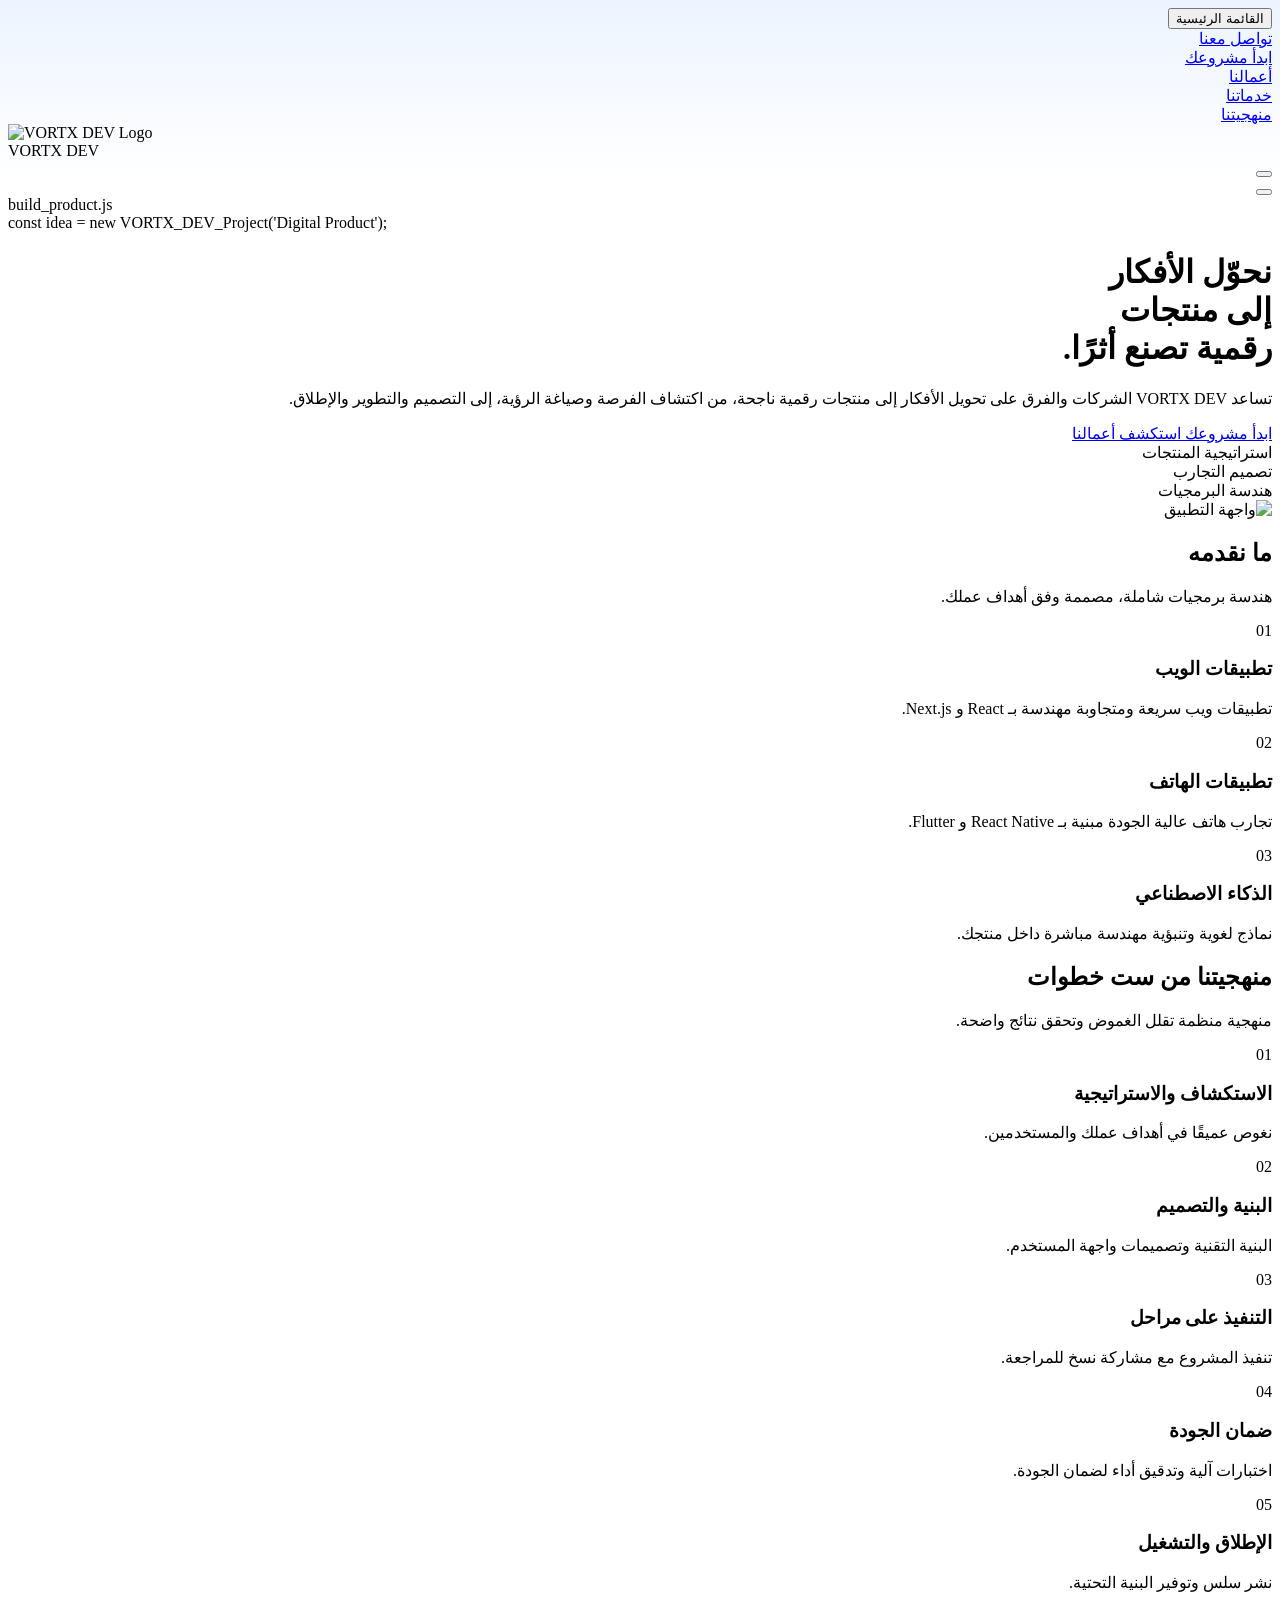
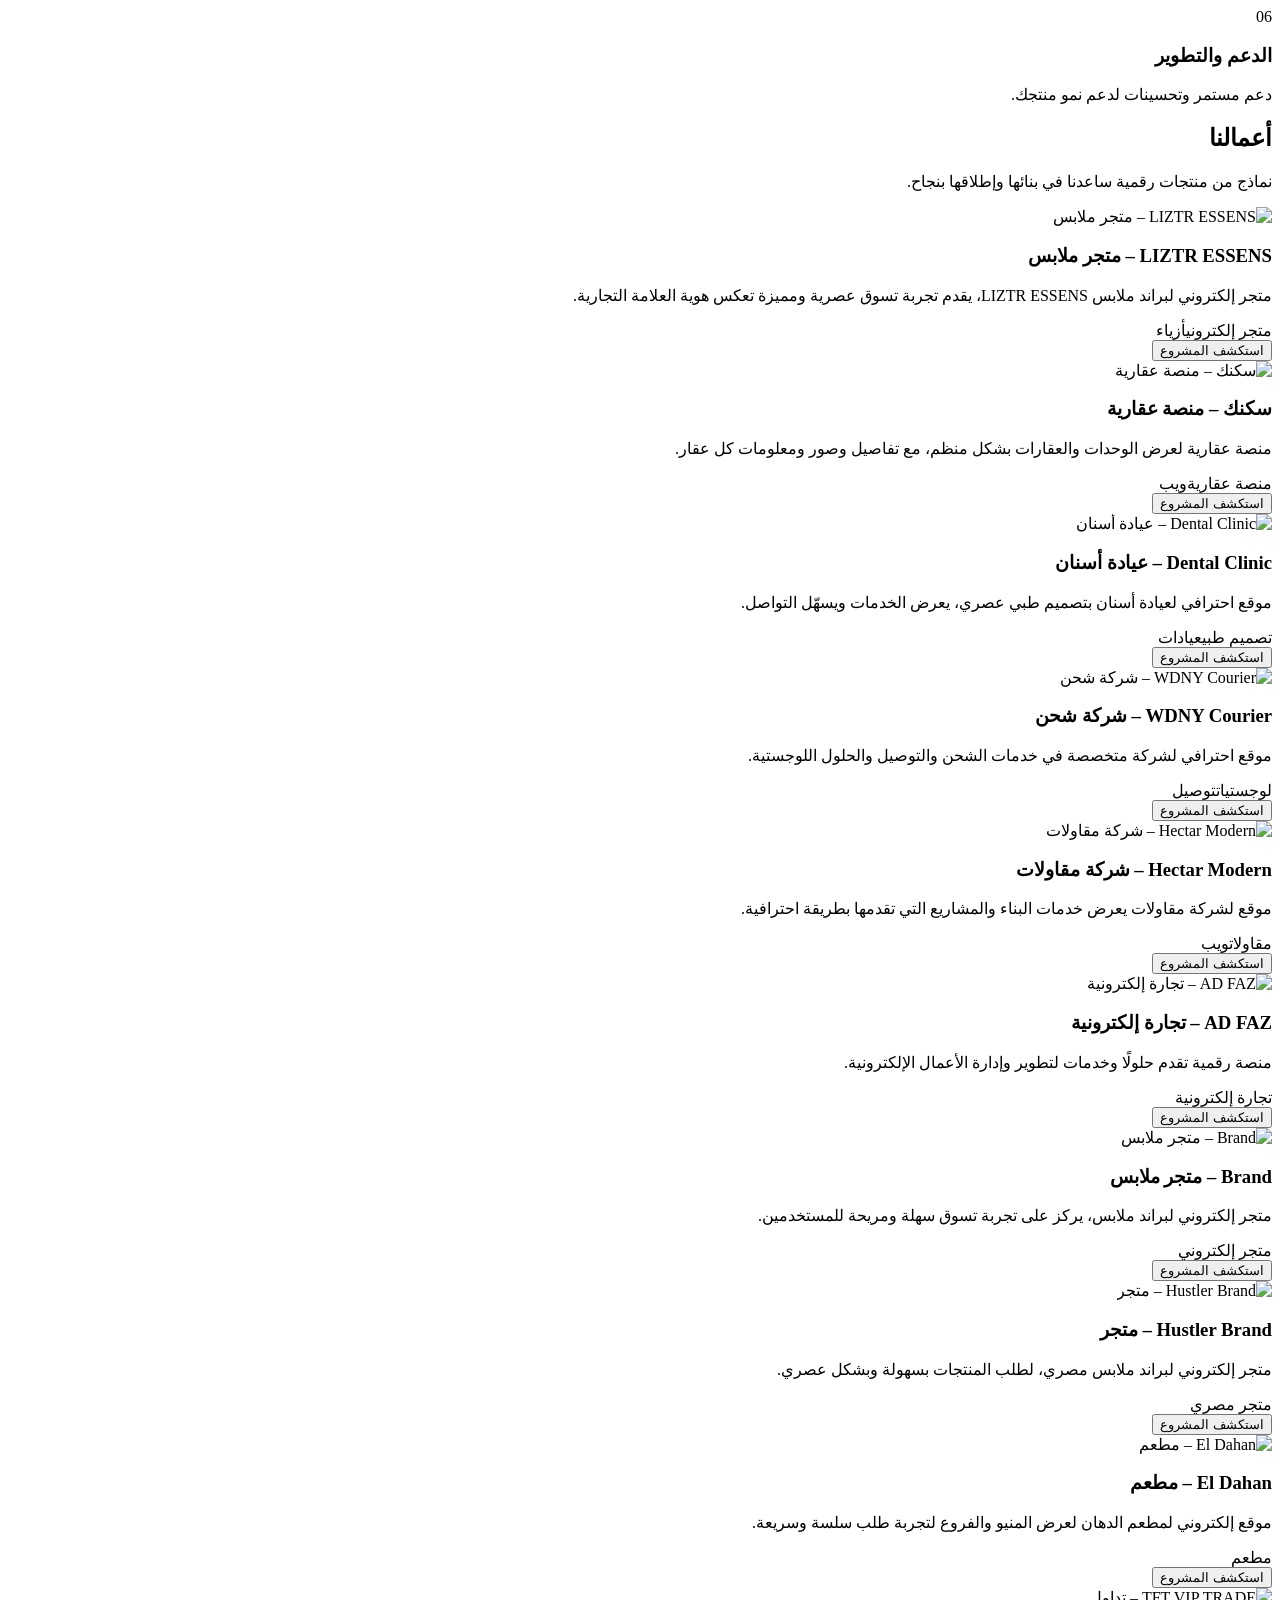
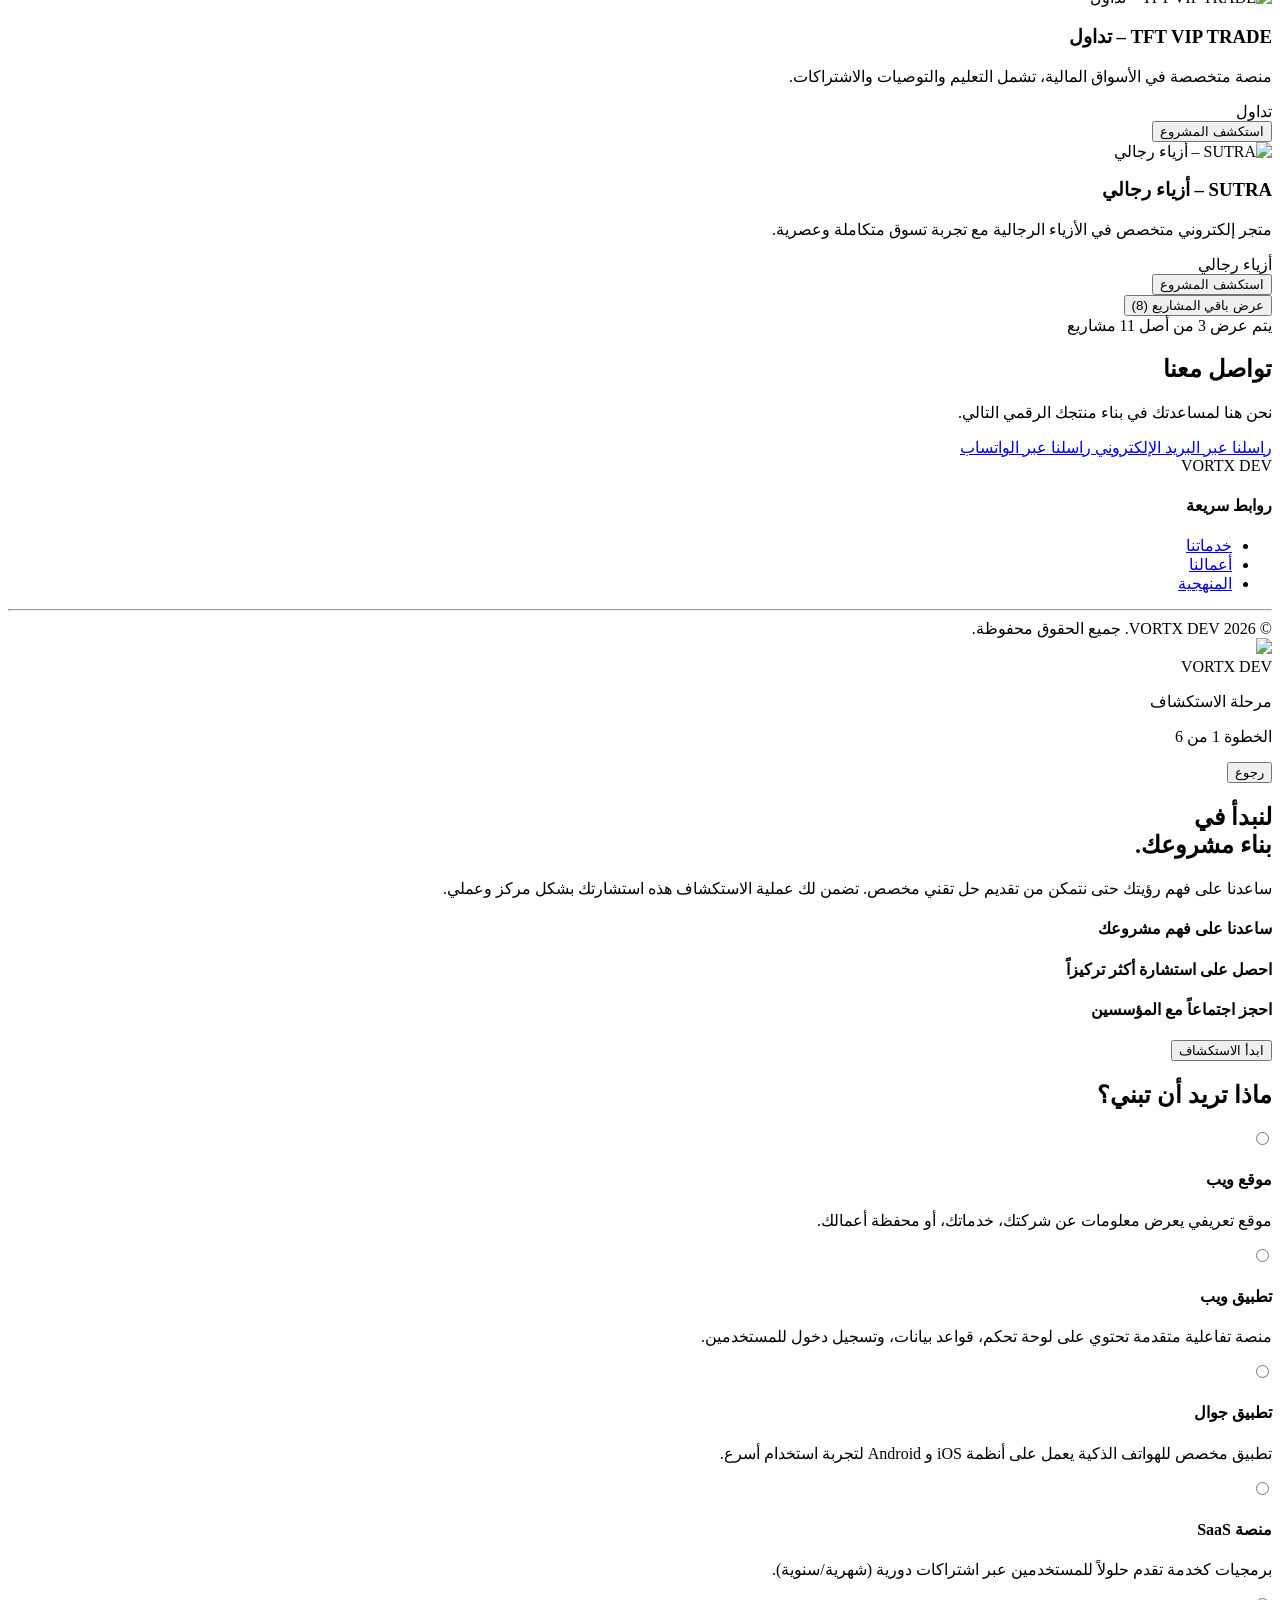
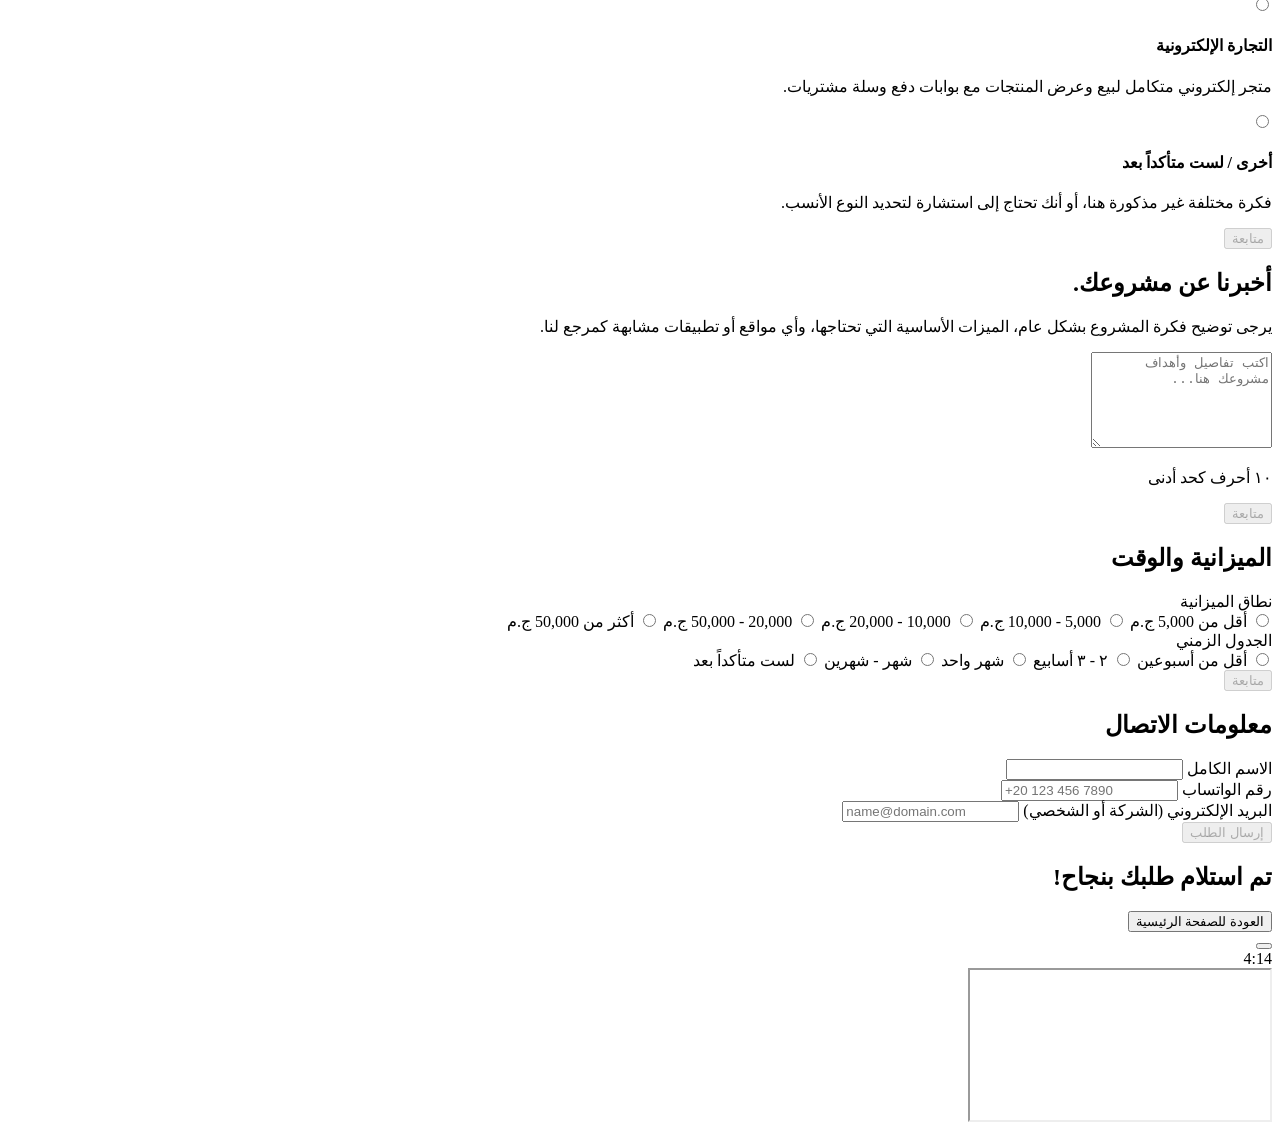
==== commit dbe9dc6a: "Rename inde.html to index.html" ====
--- a/index.html
+++ b/index.html
@@ -3,72 +3,36 @@
 <head>
     <meta charset="UTF-8">
     <meta name="viewport" content="width=device-width, initial-scale=1.0">
-    <title>VORTX DEV - Software Engineering</title>
+    <title>VORTX DEV - هندسة برمجيات</title>
     
     <!-- Tailwind CSS -->
     <script src="https://cdn.tailwindcss.com"></script>
     
-    <!-- Google Fonts (Inter replacing Tajawal for Apple-like typography) -->
+    <!-- Google Fonts (Tajawal) -->
     <link rel="preconnect" href="https://fonts.googleapis.com">
     <link rel="preconnect" href="https://fonts.gstatic.com" crossorigin>
-    <link href="https://fonts.googleapis.com/css2?family=Inter:wght@300;400;600;700&display=swap" rel="stylesheet">
+    <link href="https://fonts.googleapis.com/css2?family=Tajawal:wght@400;500;700;800;900&display=swap" rel="stylesheet">
     
     <!-- Phosphor Icons -->
     <script src="https://unpkg.com/@phosphor-icons/web"></script>
 
     <script>
         tailwind.config = {
+            darkMode: 'class',
             theme: {
                 extend: {
                     fontFamily: {
-                        sans: ['Inter', 'ui-sans-serif', 'system-ui', '-apple-system', 'BlinkMacSystemFont', 'Segoe UI', 'Roboto', 'sans-serif'],
+                        sans: ['Tajawal', 'sans-serif'],
                         mono: ['ui-monospace', 'SFMono-Regular', 'Menlo', 'Monaco', 'Consolas', 'monospace'],
                     },
                     colors: {
-                        apple: {
-                            blue: '#0071e3',
-                            link: '#0066cc',
-                            signal: '#2997ff',
-                        },
-                        carbon: '#1d1d1f',
-                        frost: '#f5f5f7',
-                        ice: '#f4f8fb',
-                        smoke: '#333333',
-                        graphite: '#474747',
-                        ash: '#707070',
-                        mist: '#858585',
-                        onyx: '#000000',
-                        pebble: '#e2e2e5',
-                    },
-                    fontSize: {
-                        'caption': ['12px', { lineHeight: '1.33', letterSpacing: '-0.022em' }],
-                        'body-sm': ['14px', { lineHeight: '1.29', letterSpacing: '-0.016em' }],
-                        'body': ['17px', { lineHeight: '1.47', letterSpacing: '-0.016em' }],
-                        'subheading': ['21px', { lineHeight: '1.24', letterSpacing: '-0.005em' }],
-                        'heading-sm': ['28px', { lineHeight: '1.18', letterSpacing: '0.007em' }],
-                        'heading': ['40px', { lineHeight: '1.14', letterSpacing: '0.011em' }],
-                        'heading-lg': ['44px', { lineHeight: '1.18', letterSpacing: '-0.010em' }],
-                        'display': ['56px', { lineHeight: '1.07', letterSpacing: '0.011em' }],
-                    },
-                    spacing: {
-                        '4': '4px',
-                        '8': '8px',
-                        '12': '12px',
-                        '16': '16px',
-                        '20': '20px',
-                        '24': '24px',
-                        '40': '40px',
-                        '48': '48px',
-                        '56': '56px',
-                        '64': '64px',
-                    },
-                    borderRadius: {
-                        'cards': '8px',
-                        'inputs': '8px',
-                        'buttons': '980px',
-                    },
-                    boxShadow: {
-                        'apple-product': 'rgba(0, 0, 0, 0.22) 3px 5px 30px 0px',
+                        primary: '#002df3', 
+                        primaryLight: '#eef2ff', 
+                        dark: '#1a243a',    
+                        surface: '#f3f6fc', 
+                        dot: '#175a64',     
+                        sectionBg: '#f8fafc',
+                        wizardBg: '#f9fafd'
                     }
                 }
             }
@@ -77,280 +41,333 @@
 
     <style>
         body {
-            background-color: #f5f5f7; /* Canvas */
-            color: #1d1d1f; /* Carbon */
-            -webkit-font-smoothing: antialiased;
-            -moz-osx-font-smoothing: grayscale;
-        }
+            background: linear-gradient(180deg, #edf4ff 0%, #ffffff 20%);
+            background-repeat: no-repeat;
+            background-attachment: fixed;
+            transition: background-color 0.3s ease;
+        }
+        .dark body { background: #0f172a !important; }
 
         ::-webkit-scrollbar { width: 8px; }
-        ::-webkit-scrollbar-track { background: #f5f5f7; }
-        ::-webkit-scrollbar-thumb { background: #d2d2d7; border-radius: 980px; }
-        ::-webkit-scrollbar-thumb:hover { background: #858585; }
+        ::-webkit-scrollbar-track { background: #f1f1f1; }
+        .dark ::-webkit-scrollbar-track { background: #1e293b; }
+        ::-webkit-scrollbar-thumb { background: #cbd5e1; border-radius: 4px; }
+        .dark ::-webkit-scrollbar-thumb { background: #475569; }
+        ::-webkit-scrollbar-thumb:hover { background: #94a3b8; }
 
         .typing-cursor::after {
             content: '▋';
-            color: #0071e3; 
+            color: #002df3; 
             animation: blink 1s step-start infinite;
             margin-left: 2px;
         }
         @keyframes blink { 50% { opacity: 0; } }
 
-        /* Custom Radio Styles for Wizard */
         .wizard-radio:checked + div {
-            border-color: #0071e3;
-            background-color: #f4f8fb; /* Ice */
+            border-color: #002df3;
+            background-color: #eef2ff;
+        }
+        .dark .wizard-radio:checked + div {
+            background-color: rgba(0, 45, 243, 0.15);
+            border-color: #002df3;
         }
         
         .no-scrollbar::-webkit-scrollbar { display: none; }
         .no-scrollbar { -ms-overflow-style: none; scrollbar-width: none; }
 
+        .hide-nav-item {
+            width: 0 !important;
+            opacity: 0 !important;
+            padding: 0 !important;
+            margin: 0 !important;
+            border-width: 0 !important;
+            pointer-events: none;
+        }
+
         /* Scroll Reveal Animation */
         .reveal {
             opacity: 0;
-            transform: translateY(15px);
-            transition: all 0.8s cubic-bezier(0.4, 0, 0.2, 1);
+            transform: translateY(30px);
+            transition: all 0.8s cubic-bezier(0.5, 0, 0, 1);
         }
         .reveal.active {
             opacity: 1;
             transform: translateY(0);
         }
+        
+        /* Iframe scrollbar styling */
+        iframe::-webkit-scrollbar { width: 4px; }
+        iframe::-webkit-scrollbar-thumb { background: rgba(0,0,0,0.2); border-radius: 4px; }
     </style>
 </head>
-<body class="min-h-screen font-sans text-body selection:bg-apple-signal/30">
+<body class="min-h-screen text-dark dark:text-slate-100 relative bg-white dark:bg-slate-900 overflow-x-hidden transition-colors duration-300">
 
     <!-- ========================================== -->
     <!-- MAIN PAGE CONTAINER -->
     <!-- ========================================== -->
     <div id="main-page">
-        
-        <!-- Global Nav Bar -->
-        <header class="fixed top-0 w-full z-50 bg-[#1d1d1f] transition-all duration-300">
-            <div class="max-w-[1440px] mx-auto px-4 h-[44px] flex items-center justify-between">
-                <!-- Brand / Logo -->
-                <div class="flex items-center gap-2 text-[#f5f5f7] hover:text-white transition-colors cursor-pointer shrink-0" dir="ltr" onclick="window.scrollTo(0,0)">
-                    <img src="https://res.cloudinary.com/dyhlzplzb/image/upload/v1786664730/1000163758-removebg-preview_bwnpp6.png" alt="VORTX DEV" class="w-4 h-4 object-contain brightness-0 invert">
-                    <span class="font-normal text-caption tracking-wide">VORTX DEV</span>
-                </div>
-
-                <!-- Desktop Nav -->
-                <nav class="hidden md:flex items-center gap-8 absolute left-1/2 -translate-x-1/2">
-                    <a href="#services" class="text-caption text-[#e2e2e5] hover:text-white transition-colors font-normal" data-ar="الخدمات" data-en="Services">الخدمات</a>
-                    <a href="#methodology" class="text-caption text-[#e2e2e5] hover:text-white transition-colors font-normal" data-ar="المنهجية" data-en="Methodology">المنهجية</a>
-                    <a href="#portfolio" class="text-caption text-[#e2e2e5] hover:text-white transition-colors font-normal" data-ar="أعمالنا" data-en="Our Work">أعمالنا</a>
-                    <a href="#contact" class="text-caption text-[#e2e2e5] hover:text-white transition-colors font-normal" data-ar="تواصل معنا" data-en="Contact">تواصل معنا</a>
+        <!-- Top Glow -->
+        <div class="absolute top-0 left-1/2 -translate-x-1/2 w-full max-w-[800px] h-[250px] bg-primary/15 rounded-full blur-[80px] pointer-events-none z-0"></div>
+
+        <!-- Header / Navbar -->
+        <header class="fixed top-4 w-full z-50 px-4 left-0 right-0 max-w-3xl mx-auto flex gap-2 items-start transition-all duration-300">
+            
+            <!-- Menu Container -->
+            <div id="nav-menu-container" class="bg-white/80 dark:bg-slate-800/80 backdrop-blur-md rounded-[26px] shadow-[0_4px_15px_rgba(0,0,0,0.08)] border border-white/50 dark:border-slate-700/50 transition-all duration-500 ease-in-out w-[52px] flex flex-col overflow-hidden shrink-0">
+                <!-- Menu Toggle Button -->
+                <button id="menu-toggle-btn" onclick="toggleMenu()" class="h-[52px] w-full flex items-center justify-center px-4 text-slate-700 dark:text-slate-200 transition-transform hover:scale-105">
+                    <span id="menu-title" class="font-bold text-dark dark:text-white opacity-0 hidden transition-opacity duration-300" data-ar="القائمة الرئيسية" data-en="Main Menu">القائمة الرئيسية</span>
+                    <i class="ph ph-list text-[24px] transition-transform duration-300" id="menu-icon"></i>
+                </button>
+                
+                <!-- Menu Dropdown Links -->
+                <nav id="menu-dropdown" class="hidden flex-col px-3 pb-8 pt-2 opacity-0 transition-opacity duration-300">
+                    <div class="w-full h-[1px] bg-slate-200 dark:bg-slate-700 mb-4"></div>
+                    
+                    <a href="#contact" onclick="toggleMenu()" class="text-center py-4 px-3 rounded-xl hover:bg-slate-100 dark:hover:bg-slate-700 text-slate-700 dark:text-slate-200 font-bold transition-colors" data-ar="تواصل معنا" data-en="Contact Us">تواصل معنا</a>
+                    <div class="w-[60%] mx-auto h-[1px] bg-slate-100 dark:bg-slate-700/50 my-1"></div>
+                    
+                    <a href="#start-project" onclick="toggleMenu()" class="text-center py-4 px-3 rounded-xl hover:bg-slate-100 dark:hover:bg-slate-700 text-primary dark:text-blue-400 font-bold transition-colors" data-ar="ابدأ مشروعك" data-en="Start a Project">ابدأ مشروعك</a>
+                    <div class="w-[60%] mx-auto h-[1px] bg-slate-100 dark:bg-slate-700/50 my-1"></div>
+                    
+                    <a href="#portfolio" onclick="toggleMenu()" class="text-center py-4 px-3 rounded-xl hover:bg-slate-100 dark:hover:bg-slate-700 text-slate-700 dark:text-slate-200 font-bold transition-colors" data-ar="أعمالنا" data-en="Our Work">أعمالنا</a>
+                    <div class="w-[60%] mx-auto h-[1px] bg-slate-100 dark:bg-slate-700/50 my-1"></div>
+                    
+                    <a href="#services" onclick="toggleMenu()" class="text-center py-4 px-3 rounded-xl hover:bg-slate-100 dark:hover:bg-slate-700 text-slate-700 dark:text-slate-200 font-bold transition-colors" data-ar="خدماتنا" data-en="Services">خدماتنا</a>
+                    <div class="w-[60%] mx-auto h-[1px] bg-slate-100 dark:bg-slate-700/50 my-1"></div>
+                    
+                    <a href="#methodology" onclick="toggleMenu()" class="text-center py-4 px-3 rounded-xl hover:bg-slate-100 dark:hover:bg-slate-700 text-slate-700 dark:text-slate-200 font-bold transition-colors" data-ar="منهجيتنا" data-en="Methodology">منهجيتنا</a>
                 </nav>
-
-                <!-- Actions -->
-                <div class="flex items-center gap-4 text-[#e2e2e5]">
-                    <button onclick="toggleLang()" class="hover:text-white transition-colors flex items-center">
-                        <i class="ph ph-globe text-[16px]"></i>
-                    </button>
-                    <!-- Mobile Menu Toggle -->
-                    <button id="menu-toggle-btn" onclick="toggleMenu()" class="md:hidden hover:text-white transition-colors flex items-center">
-                        <i class="ph ph-list text-[18px]" id="menu-icon"></i>
-                    </button>
-                </div>
-            </div>
-
-            <!-- Mobile Dropdown -->
-            <div id="menu-dropdown" class="hidden flex-col bg-[#1d1d1f] w-full px-4 pb-6 pt-2 opacity-0 transition-opacity duration-300 absolute top-[44px] left-0 border-b border-[#333]">
-                <a href="#services" onclick="toggleMenu()" class="py-3 border-b border-[#333] text-[#e2e2e5] text-body-sm font-normal" data-ar="الخدمات" data-en="Services">الخدمات</a>
-                <a href="#methodology" onclick="toggleMenu()" class="py-3 border-b border-[#333] text-[#e2e2e5] text-body-sm font-normal" data-ar="المنهجية" data-en="Methodology">المنهجية</a>
-                <a href="#portfolio" onclick="toggleMenu()" class="py-3 border-b border-[#333] text-[#e2e2e5] text-body-sm font-normal" data-ar="أعمالنا" data-en="Our Work">أعمالنا</a>
-                <a href="#contact" onclick="toggleMenu()" class="py-3 border-b border-[#333] text-[#e2e2e5] text-body-sm font-normal" data-ar="تواصل معنا" data-en="Contact">تواصل معنا</a>
-                <a href="#start-project" onclick="toggleMenu()" class="py-3 text-apple-signal text-body-sm font-normal" data-ar="ابدأ مشروعك" data-en="Start a Project">ابدأ مشروعك</a>
+            </div>
+
+            <!-- Center (Brand & Logo) -->
+            <div id="nav-brand" class="bg-white/80 dark:bg-slate-800/80 backdrop-blur-md text-dark dark:text-white h-[52px] rounded-[26px] flex-1 flex items-center justify-center shadow-[0_4px_15px_rgba(0,0,0,0.08)] border border-white/50 dark:border-slate-700/50 overflow-hidden transition-all duration-500 ease-in-out" dir="ltr">
+                <img src="https://res.cloudinary.com/dyhlzplzb/image/upload/v1786664730/1000163758-removebg-preview_bwnpp6.png" alt="VORTX DEV Logo" class="w-[38px] h-[38px] object-contain shrink-0">
+                <div class="font-black text-[1.1rem] tracking-wide ml-1.5 translate-y-[1px] whitespace-nowrap">VORTX DEV</div>
+            </div>
+
+            <!-- Left Actions (Lang/Theme) -->
+            <div id="nav-actions" class="bg-white/80 dark:bg-slate-800/80 backdrop-blur-md text-slate-600 dark:text-slate-300 h-[52px] rounded-[26px] flex items-center gap-3 px-4 shadow-[0_4px_15px_rgba(0,0,0,0.08)] shrink-0 border border-white/50 dark:border-slate-700/50 transition-all duration-500 ease-in-out overflow-hidden whitespace-nowrap">
+                <button onclick="toggleLang()" class="hover:text-primary transition-colors flex items-center"><i class="ph ph-globe text-[22px]"></i></button>
+                <div class="w-[1px] h-5 bg-slate-200 dark:bg-slate-600"></div>
+                <button onclick="toggleTheme()" class="hover:text-primary transition-colors flex items-center"><i id="theme-icon" class="ph ph-moon text-[22px]"></i></button>
             </div>
         </header>
 
-        <!-- Product Hero Section -->
-        <main class="w-full bg-frost pt-[120px] pb-[64px] relative flex flex-col items-center overflow-hidden">
-            <div class="w-full max-w-[980px] mx-auto px-4 flex flex-col items-center relative z-10 text-center reveal">
+        <!-- Main Hero Section -->
+        <main class="px-5 pt-24 pb-16 relative z-10 flex flex-col items-center w-full max-w-3xl mx-auto">
+            
+            <!-- VS Code Editor -->
+            <div class="mb-6 w-full max-w-lg bg-white/80 dark:bg-slate-800/90 backdrop-blur-md rounded-2xl shadow-[0_8px_30px_rgb(0,0,0,0.06)] overflow-hidden border border-primary/20 dark:border-slate-700/50 flex flex-col transition-colors reveal" dir="ltr">
+                <div class="bg-primary dark:bg-slate-900 px-4 py-2.5 flex items-center justify-between border-b border-black/10 transition-colors">
+                    <div class="flex gap-1.5">
+                        <div class="w-3 h-3 rounded-full bg-[#ff5f56]"></div>
+                        <div class="w-3 h-3 rounded-full bg-[#ffbd2e]"></div>
+                        <div class="w-3 h-3 rounded-full bg-[#27c93f]"></div>
+                    </div>
+                    <div class="text-white text-[12px] font-sans tracking-wide font-bold opacity-90">build_product.js</div>
+                    <div class="w-[44px]"></div>
+                </div>
+                <!-- Fixed Height for exactly 2 lines -->
+                <div class="px-4 sm:px-5 py-3 h-[74px] relative overflow-hidden font-mono text-[13px] sm:text-[14px] text-slate-600 dark:text-slate-300 bg-transparent transition-colors" id="code-editor-body"></div>
+            </div>
+
+            <div class="w-full max-w-lg mt-2">
+                <h1 class="text-[2.4rem] sm:text-[2.6rem] leading-[1.3] font-black text-right rtl:text-right ltr:text-left text-dark dark:text-white transition-colors reveal" data-ar="نحوّل الأفكار<br>إلى منتجات<br>رقمية <span class='text-primary tracking-wide'>تصنع أثرًا.</span>" data-en="We Turn Ideas<br>Into Digital<br>Products <span class='text-primary tracking-wide'>That Impact.</span>">
+                    نحوّل الأفكار<br>إلى منتجات<br>رقمية <span class="text-primary tracking-wide">تصنع أثرًا.</span>
+                </h1>
+                <p class="text-right rtl:text-right ltr:text-left text-slate-500 dark:text-slate-400 mt-6 text-base leading-relaxed font-medium transition-colors reveal" data-ar="تساعد VORTX DEV الشركات والفرق على تحويل الأفكار إلى منتجات رقمية ناجحة، من اكتشاف الفرصة وصياغة الرؤية، إلى التصميم والتطوير والإطلاق." data-en="VORTX DEV helps companies turn ideas into successful digital products, from vision to launch.">
+                    تساعد VORTX DEV الشركات والفرق على تحويل الأفكار إلى منتجات رقمية ناجحة، من اكتشاف الفرصة وصياغة الرؤية، إلى التصميم والتطوير والإطلاق.
+                </p>
+
+                <div class="flex flex-col gap-4 mt-6 w-full reveal">
+                    <a href="#start-project" class="bg-primary text-white w-full py-3.5 rounded-xl font-bold text-base flex items-center justify-center gap-2 hover:bg-blue-800 transition-colors shadow-lg shadow-blue-500/30">
+                        <span data-ar="ابدأ مشروعك" data-en="Start a Project">ابدأ مشروعك</span>
+                        <i class="ph ph-arrow-left font-bold text-lg rtl:rotate-0 ltr:rotate-180"></i>
+                    </a>
+                    <a href="#portfolio" class="bg-surface dark:bg-slate-800 border border-transparent dark:border-slate-700 text-dark dark:text-white w-full py-3.5 rounded-xl font-bold text-base flex items-center justify-center gap-2 hover:bg-gray-200 dark:hover:bg-slate-700 transition-colors">
+                        <span data-ar="استكشف أعمالنا" data-en="Explore Our Work">استكشف أعمالنا</span>
+                        <i class="ph ph-arrow-left font-bold text-lg rtl:rotate-0 ltr:rotate-180"></i>
+                    </a>
+                </div>
+            </div>
+
+            <div class="mt-10 flex flex-wrap justify-center gap-x-6 gap-y-4 px-2 font-bold text-[14px] sm:text-base text-slate-700 dark:text-slate-300 transition-colors w-full reveal">
+                <div class="flex items-center gap-2"><span class="w-2 h-2 bg-dot rounded-full"></span><span data-ar="استراتيجية المنتجات" data-en="Product Strategy">استراتيجية المنتجات</span></div>
+                <div class="flex items-center gap-2"><span class="w-2 h-2 bg-dot rounded-full"></span><span data-ar="تصميم التجارب" data-en="UX/UI Design">تصميم التجارب</span></div>
+                <div class="flex items-center gap-2"><span class="w-2 h-2 bg-dot rounded-full"></span><span data-ar="هندسة البرمجيات" data-en="Software Engineering">هندسة البرمجيات</span></div>
+            </div>
+
+            <div class="mt-10 w-full flex justify-center reveal">
+                <div class="relative w-full max-w-[800px] rounded-[2rem] shadow-[0_30px_60px_-15px_rgba(0,45,243,0.3)] transform transition-transform duration-500 hover:-translate-y-2">
+                    <div class="absolute inset-0 rounded-[2rem] border border-white/90 dark:border-white/10 shadow-[inset_0_2px_5px_rgba(255,255,255,1),inset_0_-2px_6px_rgba(0,30,100,0.15)] dark:shadow-[inset_0_1px_3px_rgba(255,255,255,0.1)] pointer-events-none z-10"></div>
+                    <div class="absolute inset-0 rounded-[2rem] bg-gradient-to-br from-white/30 dark:from-white/5 via-transparent to-transparent pointer-events-none z-10"></div>
+                    <img src="https://res.cloudinary.com/dyhlzplzb/image/upload/v1786661498/upscalemedia-transformed_lnitk0.png" alt="واجهة التطبيق" class="w-full h-auto rounded-[2rem] block object-cover" />
+                </div>
+            </div>
+        </main>
+
+        <!-- Services Section -->
+        <section id="services" class="px-5 pt-16 pb-16 bg-white dark:bg-slate-900 border-t border-slate-100 dark:border-slate-800 relative z-10 transition-colors">
+            <div class="mb-10 text-right rtl:text-right ltr:text-left max-w-md mx-auto reveal">
+                <h2 class="text-[2.2rem] font-black text-dark dark:text-white mb-4 tracking-tight" data-ar="ما نقدمه" data-en="What We Offer">ما نقدمه</h2>
+                <p class="text-slate-600 dark:text-slate-400 text-[1.1rem] leading-relaxed mb-6 font-medium" data-ar="هندسة برمجيات شاملة، مصممة وفق أهداف عملك." data-en="Comprehensive software engineering tailored to your goals.">هندسة برمجيات شاملة، مصممة وفق أهداف عملك.</p>
+            </div>
+
+            <div class="flex flex-col gap-6 w-full max-w-md mx-auto">
+                <div class="bg-white dark:bg-slate-800 border border-slate-100 dark:border-slate-700 rounded-[2rem] p-7 shadow-[0_4px_20px_rgba(0,0,0,0.03)] dark:shadow-none relative overflow-hidden rtl:text-right ltr:text-left transition-colors reveal">
+                    <div class="flex justify-between items-start mb-10 rtl:flex-row ltr:flex-row-reverse">
+                        <div class="w-14 h-14 rounded-2xl bg-primaryLight dark:bg-primary/20 text-primary dark:text-blue-400 flex items-center justify-center"><i class="ph ph-globe text-[28px]"></i></div>
+                        <span class="text-slate-600 dark:text-slate-400 font-bold text-sm mt-1 tracking-wider">01</span>
+                    </div>
+                    <h3 class="text-[1.35rem] font-black text-dark dark:text-white mb-3" data-ar="تطبيقات الويب" data-en="Web Applications">تطبيقات الويب</h3>
+                    <p class="text-slate-500 dark:text-slate-400 text-[15px] leading-[1.8] font-medium" data-ar="تطبيقات ويب سريعة ومتجاوبة مهندسة بـ React و Next.js." data-en="Fast, responsive web apps engineered with React and Next.js.">تطبيقات ويب سريعة ومتجاوبة مهندسة بـ React و Next.js.</p>
+                </div>
+                <div class="bg-white dark:bg-slate-800 border border-slate-100 dark:border-slate-700 rounded-[2rem] p-7 shadow-[0_4px_20px_rgba(0,0,0,0.03)] dark:shadow-none relative overflow-hidden rtl:text-right ltr:text-left transition-colors reveal">
+                    <div class="flex justify-between items-start mb-10 rtl:flex-row ltr:flex-row-reverse">
+                        <div class="w-14 h-14 rounded-2xl bg-primaryLight dark:bg-primary/20 text-primary dark:text-blue-400 flex items-center justify-center"><i class="ph ph-device-mobile text-[28px]"></i></div>
+                        <span class="text-slate-600 dark:text-slate-400 font-bold text-sm mt-1 tracking-wider">02</span>
+                    </div>
+                    <h3 class="text-[1.35rem] font-black text-dark dark:text-white mb-3" data-ar="تطبيقات الهاتف" data-en="Mobile Apps">تطبيقات الهاتف</h3>
+                    <p class="text-slate-500 dark:text-slate-400 text-[15px] leading-[1.8] font-medium" data-ar="تجارب هاتف عالية الجودة مبنية بـ React Native و Flutter." data-en="High-quality mobile experiences built with React Native and Flutter.">تجارب هاتف عالية الجودة مبنية بـ React Native و Flutter.</p>
+                </div>
+                <div class="bg-white dark:bg-slate-800 border border-slate-100 dark:border-slate-700 rounded-[2rem] p-7 shadow-[0_4px_20px_rgba(0,0,0,0.03)] dark:shadow-none relative overflow-hidden rtl:text-right ltr:text-left transition-colors reveal">
+                    <div class="flex justify-between items-start mb-10 rtl:flex-row ltr:flex-row-reverse">
+                        <div class="w-14 h-14 rounded-2xl bg-primaryLight dark:bg-primary/20 text-primary dark:text-blue-400 flex items-center justify-center"><i class="ph ph-spinner-gap text-[28px]"></i></div>
+                        <span class="text-slate-600 dark:text-slate-400 font-bold text-sm mt-1 tracking-wider">03</span>
+                    </div>
+                    <h3 class="text-[1.35rem] font-black text-dark dark:text-white mb-3" data-ar="الذكاء الاصطناعي" data-en="Artificial Intelligence">الذكاء الاصطناعي</h3>
+                    <p class="text-slate-500 dark:text-slate-400 text-[15px] leading-[1.8] font-medium" data-ar="نماذج لغوية وتنبؤية مهندسة مباشرة داخل منتجك." data-en="Predictive and language models engineered directly into your product.">نماذج لغوية وتنبؤية مهندسة مباشرة داخل منتجك.</p>
+                </div>
+            </div>
+        </section>
+
+        <!-- Methodology Section -->
+        <section id="methodology" class="px-5 pt-16 pb-16 bg-sectionBg dark:bg-slate-800/50 border-t border-slate-200 dark:border-slate-800 relative z-10 transition-colors">
+            <div class="mb-14 text-right rtl:text-right ltr:text-left max-w-md mx-auto reveal">
+                <h2 class="text-[2.2rem] font-black text-dark dark:text-white mb-4 tracking-tight" data-ar="منهجيتنا من ست خطوات" data-en="Our 6-Step Methodology">منهجيتنا من ست خطوات</h2>
+                <p class="text-slate-600 dark:text-slate-400 text-[1.1rem] leading-relaxed font-medium" data-ar="منهجية منظمة تقلل الغموض وتحقق نتائج واضحة." data-en="A structured methodology ensuring clear results.">منهجية منظمة تقلل الغموض وتحقق نتائج واضحة.</p>
+            </div>
+
+            <div class="relative w-full max-w-md mx-auto">
+                <div class="absolute right-[19px] ltr:left-[19px] rtl:right-[19px] top-6 bottom-16 w-[2px] bg-slate-200 dark:bg-slate-700 z-0"></div>
                 
-                <h1 class="text-heading sm:text-display font-semibold text-carbon" data-ar="نحوّل الأفكار إلى منتجات رقمية." data-en="We turn ideas into digital products.">
-                    نحوّل الأفكار إلى منتجات رقمية.
-                </h1>
-                
-                <p class="text-subheading sm:text-heading-sm font-light text-carbon mt-4 max-w-2xl" data-ar="نصنع أثرًا من خلال استراتيجية المنتجات، وتصميم التجارب، وهندسة البرمجيات." data-en="Making an impact through product strategy, UX design, and software engineering.">
-                    نصنع أثرًا من خلال استراتيجية المنتجات، وتصميم التجارب، وهندسة البرمجيات.
-                </p>
-
-                <!-- Actions - Typographic CTAs -->
-                <div class="flex flex-col sm:flex-row gap-4 mt-8 justify-center items-center">
-                    <a href="#start-project" class="bg-apple-blue text-white rounded-buttons px-[15px] py-[11px] text-body font-normal min-w-[120px] text-center hover:bg-[#005bb5] transition-colors">
-                        <span data-ar="ابدأ مشروعك" data-en="Start a Project">ابدأ مشروعك</span>
+                <div class="relative flex justify-end ltr:justify-start rtl:justify-end mb-6 w-full pr-14 ltr:pr-0 ltr:pl-14 rtl:pr-14 rtl:pl-0 reveal">
+                    <div class="absolute right-0 ltr:left-0 rtl:right-0 top-6 w-10 h-10 rounded-full bg-primary text-white font-bold flex items-center justify-center text-sm z-10 shadow-md ring-[6px] ring-sectionBg dark:ring-slate-900">01</div>
+                    <div class="bg-white dark:bg-slate-800 border border-slate-100 dark:border-slate-700 rounded-[2rem] p-7 shadow-[0_4px_20px_rgba(0,0,0,0.03)] dark:shadow-none w-full text-right rtl:text-right ltr:text-left transition-colors">
+                        <div class="flex justify-end ltr:justify-start rtl:justify-end mb-5">
+                            <div class="w-12 h-12 rounded-2xl bg-primaryLight dark:bg-primary/20 text-primary dark:text-blue-400 flex items-center justify-center"><i class="ph ph-alarm text-[24px]"></i></div>
+                        </div>
+                        <h3 class="text-[1.3rem] font-black text-dark dark:text-white mb-3" data-ar="الاستكشاف والاستراتيجية" data-en="Discovery & Strategy">الاستكشاف والاستراتيجية</h3>
+                        <p class="text-slate-500 dark:text-slate-400 text-[15px] leading-[1.8] font-medium" data-ar="نغوص عميقًا في أهداف عملك والمستخدمين." data-en="We dive deep into your business goals and users.">نغوص عميقًا في أهداف عملك والمستخدمين.</p>
+                    </div>
+                </div>
+                <div class="relative flex justify-end ltr:justify-start rtl:justify-end mb-6 w-full pr-14 ltr:pr-0 ltr:pl-14 rtl:pr-14 rtl:pl-0 reveal">
+                    <div class="absolute right-0 ltr:left-0 rtl:right-0 top-6 w-10 h-10 rounded-full bg-primary text-white font-bold flex items-center justify-center text-sm z-10 shadow-md ring-[6px] ring-sectionBg dark:ring-slate-900">02</div>
+                    <div class="bg-white dark:bg-slate-800 border border-slate-100 dark:border-slate-700 rounded-[2rem] p-7 shadow-[0_4px_20px_rgba(0,0,0,0.03)] dark:shadow-none w-full text-right rtl:text-right ltr:text-left transition-colors">
+                        <div class="flex justify-end ltr:justify-start rtl:justify-end mb-5">
+                            <div class="w-12 h-12 rounded-2xl bg-primaryLight dark:bg-primary/20 text-primary dark:text-blue-400 flex items-center justify-center"><i class="ph ph-tree-structure text-[24px]"></i></div>
+                        </div>
+                        <h3 class="text-[1.3rem] font-black text-dark dark:text-white mb-3" data-ar="البنية والتصميم" data-en="Architecture & Design">البنية والتصميم</h3>
+                        <p class="text-slate-500 dark:text-slate-400 text-[15px] leading-[1.8] font-medium" data-ar="البنية التقنية وتصميمات واجهة المستخدم." data-en="Technical architecture and UI/UX design.">البنية التقنية وتصميمات واجهة المستخدم.</p>
+                    </div>
+                </div>
+                <div class="relative flex justify-end ltr:justify-start rtl:justify-end mb-6 w-full pr-14 ltr:pr-0 ltr:pl-14 rtl:pr-14 rtl:pl-0 reveal">
+                    <div class="absolute right-0 ltr:left-0 rtl:right-0 top-6 w-10 h-10 rounded-full bg-primary text-white font-bold flex items-center justify-center text-sm z-10 shadow-md ring-[6px] ring-sectionBg dark:ring-slate-900">03</div>
+                    <div class="bg-white dark:bg-slate-800 border border-slate-100 dark:border-slate-700 rounded-[2rem] p-7 shadow-[0_4px_20px_rgba(0,0,0,0.03)] dark:shadow-none w-full text-right rtl:text-right ltr:text-left transition-colors">
+                        <div class="flex justify-end ltr:justify-start rtl:justify-end mb-5">
+                            <div class="w-12 h-12 rounded-2xl bg-primaryLight dark:bg-primary/20 text-primary dark:text-blue-400 flex items-center justify-center"><i class="ph ph-code text-[24px]"></i></div>
+                        </div>
+                        <h3 class="text-[1.3rem] font-black text-dark dark:text-white mb-3" data-ar="التنفيذ على مراحل" data-en="Phased Execution">التنفيذ على مراحل</h3>
+                        <p class="text-slate-500 dark:text-slate-400 text-[15px] leading-[1.8] font-medium" data-ar="تنفيذ المشروع مع مشاركة نسخ للمراجعة." data-en="Executing the project with reviewable iterations.">تنفيذ المشروع مع مشاركة نسخ للمراجعة.</p>
+                    </div>
+                </div>
+                <div class="relative flex justify-end ltr:justify-start rtl:justify-end mb-6 w-full pr-14 ltr:pr-0 ltr:pl-14 rtl:pr-14 rtl:pl-0 reveal">
+                    <div class="absolute right-0 ltr:left-0 rtl:right-0 top-6 w-10 h-10 rounded-full bg-primary text-white font-bold flex items-center justify-center text-sm z-10 shadow-md ring-[6px] ring-sectionBg dark:ring-slate-900">04</div>
+                    <div class="bg-white dark:bg-slate-800 border border-slate-100 dark:border-slate-700 rounded-[2rem] p-7 shadow-[0_4px_20px_rgba(0,0,0,0.03)] dark:shadow-none w-full text-right rtl:text-right ltr:text-left transition-colors">
+                        <div class="flex justify-end ltr:justify-start rtl:justify-end mb-5">
+                            <div class="w-12 h-12 rounded-2xl bg-primaryLight dark:bg-primary/20 text-primary dark:text-blue-400 flex items-center justify-center"><i class="ph ph-shield-check text-[24px]"></i></div>
+                        </div>
+                        <h3 class="text-[1.3rem] font-black text-dark dark:text-white mb-3" data-ar="ضمان الجودة" data-en="Quality Assurance">ضمان الجودة</h3>
+                        <p class="text-slate-500 dark:text-slate-400 text-[15px] leading-[1.8] font-medium" data-ar="اختبارات آلية وتدقيق أداء لضمان الجودة." data-en="Automated testing and performance audits.">اختبارات آلية وتدقيق أداء لضمان الجودة.</p>
+                    </div>
+                </div>
+                <div class="relative flex justify-end ltr:justify-start rtl:justify-end mb-6 w-full pr-14 ltr:pr-0 ltr:pl-14 rtl:pr-14 rtl:pl-0 reveal">
+                    <div class="absolute right-0 ltr:left-0 rtl:right-0 top-6 w-10 h-10 rounded-full bg-primary text-white font-bold flex items-center justify-center text-sm z-10 shadow-md ring-[6px] ring-sectionBg dark:ring-slate-900">05</div>
+                    <div class="bg-white dark:bg-slate-800 border border-slate-100 dark:border-slate-700 rounded-[2rem] p-7 shadow-[0_4px_20px_rgba(0,0,0,0.03)] dark:shadow-none w-full text-right rtl:text-right ltr:text-left transition-colors">
+                        <div class="flex justify-end ltr:justify-start rtl:justify-end mb-5">
+                            <div class="w-12 h-12 rounded-2xl bg-primaryLight dark:bg-primary/20 text-primary dark:text-blue-400 flex items-center justify-center"><i class="ph ph-rocket text-[24px]"></i></div>
+                        </div>
+                        <h3 class="text-[1.3rem] font-black text-dark dark:text-white mb-3" data-ar="الإطلاق والتشغيل" data-en="Launch & Deployment">الإطلاق والتشغيل</h3>
+                        <p class="text-slate-500 dark:text-slate-400 text-[15px] leading-[1.8] font-medium" data-ar="نشر سلس وتوفير البنية التحتية." data-en="Seamless deployment and infrastructure setup.">نشر سلس وتوفير البنية التحتية.</p>
+                    </div>
+                </div>
+                <div class="relative flex justify-end ltr:justify-start rtl:justify-end mb-6 w-full pr-14 ltr:pr-0 ltr:pl-14 rtl:pr-14 rtl:pl-0 reveal">
+                    <div class="absolute right-0 ltr:left-0 rtl:right-0 top-6 w-10 h-10 rounded-full bg-primary text-white font-bold flex items-center justify-center text-sm z-10 shadow-md ring-[6px] ring-sectionBg dark:ring-slate-900">06</div>
+                    <div class="bg-white dark:bg-slate-800 border border-slate-100 dark:border-slate-700 rounded-[2rem] p-7 shadow-[0_4px_20px_rgba(0,0,0,0.03)] dark:shadow-none w-full text-right rtl:text-right ltr:text-left transition-colors">
+                        <div class="flex justify-end ltr:justify-start rtl:justify-end mb-5">
+                            <div class="w-12 h-12 rounded-2xl bg-primaryLight dark:bg-primary/20 text-primary dark:text-blue-400 flex items-center justify-center"><i class="ph ph-clock-counter-clockwise text-[24px]"></i></div>
+                        </div>
+                        <h3 class="text-[1.3rem] font-black text-dark dark:text-white mb-3" data-ar="الدعم والتطوير" data-en="Support & Evolution">الدعم والتطوير</h3>
+                        <p class="text-slate-500 dark:text-slate-400 text-[15px] leading-[1.8] font-medium" data-ar="دعم مستمر وتحسينات لدعم نمو منتجك." data-en="Continuous support and updates to scale.">دعم مستمر وتحسينات لدعم نمو منتجك.</p>
+                    </div>
+                </div>
+            </div>
+        </section>
+
+        <!-- Our Work Section (Projects) -->
+        <section id="portfolio" class="px-5 pt-16 pb-16 bg-white dark:bg-slate-900 border-t border-slate-100 dark:border-slate-800 relative z-10 transition-colors">
+            <div class="mb-14 text-right rtl:text-right ltr:text-left max-w-md mx-auto reveal">
+                <h2 class="text-[2.2rem] font-black text-dark dark:text-white mb-4 tracking-tight" data-ar="أعمالنا" data-en="Our Work">أعمالنا</h2>
+                <p class="text-slate-600 dark:text-slate-400 text-[1.1rem] leading-relaxed font-medium" data-ar="نماذج من منتجات رقمية ساعدنا في بنائها وإطلاقها بنجاح." data-en="Examples of digital products we've successfully built and launched.">نماذج من منتجات رقمية ساعدنا في بنائها وإطلاقها بنجاح.</p>
+            </div>
+
+            <!-- يتم استدعاء المشاريع من ملف projects.js وتوليدها هنا -->
+            <div class="flex flex-col gap-6 w-full max-w-md mx-auto" id="projects-list">
+                <!-- Data will be injected here -->
+            </div> 
+
+            <!-- Load More Button -->
+            <div class="mt-10 flex flex-col items-center justify-center gap-4 max-w-md mx-auto reveal">
+                <button id="load-more-btn" onclick="handleLoadMore()" class="bg-surface dark:bg-slate-800 text-dark dark:text-white border border-transparent dark:border-slate-700 w-full py-4 rounded-xl font-bold text-base flex items-center justify-center gap-2 hover:bg-gray-200 dark:hover:bg-slate-700 transition-colors">
+                    <span data-ar="عرض باقي المشاريع" data-en="Load More Projects" id="load-more-text">عرض باقي المشاريع</span>
+                    <i class="ph ph-caret-down font-bold text-lg"></i>
+                </button>
+                <span id="projects-counter" class="text-slate-400 text-sm font-medium">يتم عرض المشاريع</span>
+            </div>
+        </section>
+
+        <!-- Contact Section & FOOTER -->
+        <section id="contact" class="px-5 pt-16 pb-12 bg-white dark:bg-slate-900 border-t border-slate-100 dark:border-slate-800 relative z-10 transition-colors">
+            <div class="max-w-md mx-auto reveal text-center mb-10">
+                <h2 class="text-[2.2rem] font-black text-dark dark:text-white mb-4 tracking-tight" data-ar="تواصل معنا" data-en="Contact Us">تواصل معنا</h2>
+                <p class="text-slate-600 dark:text-slate-400 text-[1.1rem] leading-relaxed mb-6 font-medium" data-ar="نحن هنا لمساعدتك في بناء منتجك الرقمي التالي." data-en="We are here to help you build your next digital product.">نحن هنا لمساعدتك في بناء منتجك الرقمي التالي.</p>
+                <div class="flex flex-col gap-4">
+                    <a href="mailto:vortx.dev1@gmail.com" class="w-full py-4 rounded-xl font-bold text-base flex items-center justify-center gap-2 bg-primary text-white hover:bg-blue-800 transition-colors shadow-lg shadow-blue-500/30">
+                        <span data-ar="راسلنا عبر البريد الإلكتروني" data-en="Email Us">راسلنا عبر البريد الإلكتروني</span>
                     </a>
-                    <a href="#portfolio" class="bg-transparent border border-apple-link text-apple-link rounded-buttons px-[15px] py-[11px] text-body font-normal min-w-[120px] text-center hover:bg-apple-link hover:text-white transition-colors">
-                        <span data-ar="استكشف أعمالنا" data-en="Explore Our Work">استكشف أعمالنا</span>
+                    <a href="https://wa.me/201129268929" target="_blank" class="w-full py-4 rounded-xl font-bold text-base flex items-center justify-center gap-2 bg-transparent text-primary dark:text-blue-400 border-2 border-primary hover:bg-primaryLight dark:hover:bg-primary/20 transition-colors">
+                        <span data-ar="راسلنا عبر الواتساب" data-en="WhatsApp Us">راسلنا عبر الواتساب</span>
                     </a>
                 </div>
             </div>
 
-            <!-- VS Code Editor (Rendered Flat) -->
-            <div class="w-full max-w-[800px] mt-[64px] px-4 reveal">
-                <div class="bg-carbon rounded-cards border border-smoke overflow-hidden flex flex-col shadow-apple-product" dir="ltr">
-                    <div class="bg-smoke px-4 py-2 flex items-center justify-between">
-                        <div class="flex gap-2">
-                            <div class="w-2.5 h-2.5 rounded-full bg-[#ff5f56]"></div>
-                            <div class="w-2.5 h-2.5 rounded-full bg-[#ffbd2e]"></div>
-                            <div class="w-2.5 h-2.5 rounded-full bg-[#27c93f]"></div>
-                        </div>
-                        <div class="text-[#f5f5f7] text-caption font-normal tracking-wide">build_product.js</div>
-                        <div class="w-[44px]"></div>
-                    </div>
-                    <div class="px-5 py-4 h-[90px] overflow-hidden font-mono text-body-sm text-[#e2e2e5] bg-carbon" id="code-editor-body"></div>
-                </div>
-            </div>
-        </main>
-
-        <!-- Services Section (White Canvas) -->
-        <section id="services" class="w-full bg-white pt-[80px] pb-[80px]">
-            <div class="max-w-[980px] mx-auto px-4 reveal">
-                <div class="text-center mb-[64px]">
-                    <h2 class="text-heading font-semibold text-carbon tracking-tight mb-2" data-ar="ما نقدمه" data-en="What We Offer">ما نقدمه</h2>
-                    <p class="text-subheading font-light text-carbon" data-ar="هندسة برمجيات شاملة، مصممة وفق أهداف عملك." data-en="Comprehensive software engineering tailored to your goals.">هندسة برمجيات شاملة، مصممة وفق أهداف عملك.</p>
-                </div>
-
-                <div class="grid grid-cols-1 md:grid-cols-3 gap-6">
-                    <!-- Service Card (Elevated Wash / Frost on White) -->
-                    <div class="bg-frost rounded-cards p-[24px] border border-[#d2d2d7] text-center rtl:text-right ltr:text-left">
-                        <div class="mb-[40px]">
-                            <i class="ph ph-globe text-[40px] text-carbon"></i>
-                        </div>
-                        <h3 class="text-heading-sm font-semibold text-carbon mb-2" data-ar="تطبيقات الويب" data-en="Web Applications">تطبيقات الويب</h3>
-                        <p class="text-body font-normal text-ash" data-ar="تطبيقات ويب سريعة ومتجاوبة مهندسة بـ React و Next.js." data-en="Fast, responsive web apps engineered with React and Next.js.">تطبيقات ويب سريعة ومتجاوبة مهندسة بـ React و Next.js.</p>
-                    </div>
-                    <!-- Service Card -->
-                    <div class="bg-frost rounded-cards p-[24px] border border-[#d2d2d7] text-center rtl:text-right ltr:text-left">
-                        <div class="mb-[40px]">
-                            <i class="ph ph-device-mobile text-[40px] text-carbon"></i>
-                        </div>
-                        <h3 class="text-heading-sm font-semibold text-carbon mb-2" data-ar="تطبيقات الهاتف" data-en="Mobile Apps">تطبيقات الهاتف</h3>
-                        <p class="text-body font-normal text-ash" data-ar="تجارب هاتف عالية الجودة مبنية بـ React Native و Flutter." data-en="High-quality mobile experiences built with React Native and Flutter.">تجارب هاتف عالية الجودة مبنية بـ React Native و Flutter.</p>
-                    </div>
-                    <!-- Service Card -->
-                    <div class="bg-frost rounded-cards p-[24px] border border-[#d2d2d7] text-center rtl:text-right ltr:text-left">
-                        <div class="mb-[40px]">
-                            <i class="ph ph-spinner-gap text-[40px] text-carbon"></i>
-                        </div>
-                        <h3 class="text-heading-sm font-semibold text-carbon mb-2" data-ar="الذكاء الاصطناعي" data-en="Artificial Intelligence">الذكاء الاصطناعي</h3>
-                        <p class="text-body font-normal text-ash" data-ar="نماذج لغوية وتنبؤية مهندسة مباشرة داخل منتجك." data-en="Predictive and language models engineered directly into your product.">نماذج لغوية وتنبؤية مهندسة مباشرة داخل منتجك.</p>
-                    </div>
-                </div>
-            </div>
-        </section>
-
-        <!-- Methodology Section (Frost Canvas, No Containers) -->
-        <section id="methodology" class="w-full bg-frost pt-[80px] pb-[80px] border-t border-[#d2d2d7]">
-            <div class="max-w-[800px] mx-auto px-4 reveal">
-                <div class="text-center mb-[64px]">
-                    <h2 class="text-heading font-semibold text-carbon tracking-tight mb-2" data-ar="منهجيتنا" data-en="Methodology">منهجيتنا</h2>
-                    <p class="text-subheading font-light text-carbon" data-ar="عملية منظمة تقلل الغموض وتحقق نتائج واضحة." data-en="A structured process ensuring clear results.">عملية منظمة تقلل الغموض وتحقق نتائج واضحة.</p>
-                </div>
-
-                <div class="flex flex-col">
-                    <!-- Steps without cards -->
-                    <div class="flex flex-col sm:flex-row rtl:flex-row-reverse sm:items-start gap-4 sm:gap-8 py-[32px] border-b border-[#d2d2d7] first:pt-0">
-                        <div class="text-heading font-semibold text-mist min-w-[60px] rtl:text-left ltr:text-right">01</div>
-                        <div class="rtl:text-right ltr:text-left">
-                            <h3 class="text-heading-sm font-semibold text-carbon mb-2" data-ar="الاستكشاف والاستراتيجية" data-en="Discovery & Strategy">الاستكشاف والاستراتيجية</h3>
-                            <p class="text-body font-normal text-graphite" data-ar="نغوص عميقًا في أهداف عملك واحتياجات المستخدمين لضمان وضوح الرؤية." data-en="We dive deep into your business goals and users to ensure a clear vision.">نغوص عميقًا في أهداف عملك واحتياجات المستخدمين لضمان وضوح الرؤية.</p>
-                        </div>
+            <footer class="relative bg-white dark:bg-slate-900 border-t border-slate-100 dark:border-slate-800 pt-10 transition-colors">
+                <div class="relative max-w-md mx-auto w-full z-10 text-center">
+                    <div class="mb-8 flex flex-col items-center">
+                        <div class="font-black text-[2.2rem] text-[#182747] dark:text-white tracking-tight mb-2 flex items-center justify-center gap-2">VORTX DEV</div>
                     </div>
                     
-                    <div class="flex flex-col sm:flex-row rtl:flex-row-reverse sm:items-start gap-4 sm:gap-8 py-[32px] border-b border-[#d2d2d7]">
-                        <div class="text-heading font-semibold text-mist min-w-[60px] rtl:text-left ltr:text-right">02</div>
-                        <div class="rtl:text-right ltr:text-left">
-                            <h3 class="text-heading-sm font-semibold text-carbon mb-2" data-ar="البنية والتصميم" data-en="Architecture & Design">البنية والتصميم</h3>
-                            <p class="text-body font-normal text-graphite" data-ar="تصميم البنية التقنية وواجهات المستخدم بأعلى معايير الدقة والوضوح." data-en="Technical architecture and UI/UX design with high precision.">تصميم البنية التقنية وواجهات المستخدم بأعلى معايير الدقة والوضوح.</p>
-                        </div>
-                    </div>
-
-                    <div class="flex flex-col sm:flex-row rtl:flex-row-reverse sm:items-start gap-4 sm:gap-8 py-[32px] border-b border-[#d2d2d7]">
-                        <div class="text-heading font-semibold text-mist min-w-[60px] rtl:text-left ltr:text-right">03</div>
-                        <div class="rtl:text-right ltr:text-left">
-                            <h3 class="text-heading-sm font-semibold text-carbon mb-2" data-ar="التنفيذ على مراحل" data-en="Phased Execution">التنفيذ على مراحل</h3>
-                            <p class="text-body font-normal text-graphite" data-ar="بناء المنتج وتطويره من خلال مراجعات مستمرة لتجنب المفاجآت." data-en="Executing the project with reviewable iterations to avoid surprises.">بناء المنتج وتطويره من خلال مراجعات مستمرة لتجنب المفاجآت.</p>
-                        </div>
-                    </div>
-
-                    <div class="flex flex-col sm:flex-row rtl:flex-row-reverse sm:items-start gap-4 sm:gap-8 py-[32px] border-b border-[#d2d2d7]">
-                        <div class="text-heading font-semibold text-mist min-w-[60px] rtl:text-left ltr:text-right">04</div>
-                        <div class="rtl:text-right ltr:text-left">
-                            <h3 class="text-heading-sm font-semibold text-carbon mb-2" data-ar="ضمان الجودة" data-en="Quality Assurance">ضمان الجودة</h3>
-                            <p class="text-body font-normal text-graphite" data-ar="اختبارات آلية وتدقيق أداء لضمان خلو المنتج من العيوب واستقراره." data-en="Automated testing and performance audits ensuring stability.">اختبارات آلية وتدقيق أداء لضمان خلو المنتج من العيوب واستقراره.</p>
-                        </div>
-                    </div>
-
-                    <div class="flex flex-col sm:flex-row rtl:flex-row-reverse sm:items-start gap-4 sm:gap-8 py-[32px] border-b border-[#d2d2d7]">
-                        <div class="text-heading font-semibold text-mist min-w-[60px] rtl:text-left ltr:text-right">05</div>
-                        <div class="rtl:text-right ltr:text-left">
-                            <h3 class="text-heading-sm font-semibold text-carbon mb-2" data-ar="الإطلاق والتشغيل" data-en="Launch & Deployment">الإطلاق والتشغيل</h3>
-                            <p class="text-body font-normal text-graphite" data-ar="نشر سلس وتجهيز البنية التحتية لتكون جاهزة للمستخدمين الحقيقيين." data-en="Seamless deployment and infrastructure setup ready for users.">نشر سلس وتجهيز البنية التحتية لتكون جاهزة للمستخدمين الحقيقيين.</p>
-                        </div>
-                    </div>
-
-                    <div class="flex flex-col sm:flex-row rtl:flex-row-reverse sm:items-start gap-4 sm:gap-8 py-[32px]">
-                        <div class="text-heading font-semibold text-mist min-w-[60px] rtl:text-left ltr:text-right">06</div>
-                        <div class="rtl:text-right ltr:text-left">
-                            <h3 class="text-heading-sm font-semibold text-carbon mb-2" data-ar="الدعم والتطوير" data-en="Support & Evolution">الدعم والتطوير</h3>
-                            <p class="text-body font-normal text-graphite" data-ar="دعم مستمر وتحسينات لدعم نمو منتجك ومواكبة احتياجات السوق." data-en="Continuous support and updates to scale with your market needs.">دعم مستمر وتحسينات لدعم نمو منتجك ومواكبة احتياجات السوق.</p>
-                        </div>
-                    </div>
-                </div>
-            </div>
-        </section>
-
-        <!-- Our Work Section (White Canvas) -->
-        <section id="portfolio" class="w-full bg-white pt-[80px] pb-[80px] border-t border-[#d2d2d7]">
-            <div class="max-w-[980px] mx-auto px-4 reveal text-center">
-                <div class="mb-[64px]">
-                    <h2 class="text-heading font-semibold text-carbon tracking-tight mb-2" data-ar="أعمالنا" data-en="Our Work">أعمالنا</h2>
-                    <p class="text-subheading font-light text-carbon" data-ar="منتجات رقمية ساعدنا في بنائها وإطلاقها." data-en="Digital products we've successfully built and launched.">منتجات رقمية ساعدنا في بنائها وإطلاقها.</p>
-                </div>
-
-                <!-- Data injected here from projects.js -->
-                <div class="grid grid-cols-1 md:grid-cols-2 gap-[24px] text-right rtl:text-right ltr:text-left" id="projects-list">
-                    <!-- Project Cards will be styled flat in projects.js or via CSS -->
-                </div> 
-
-                <!-- Load More Action -->
-                <div class="mt-[48px] flex flex-col items-center">
-                    <button id="load-more-btn" onclick="handleLoadMore()" class="bg-transparent border border-apple-link text-apple-link rounded-buttons px-[15px] py-[11px] text-body font-normal hover:bg-apple-link hover:text-white transition-colors">
-                        <span data-ar="عرض باقي المشاريع" data-en="Load More Projects" id="load-more-text">عرض باقي المشاريع</span>
-                    </button>
-                    <span id="projects-counter" class="text-caption text-ash mt-4 font-normal">يتم عرض المشاريع</span>
-                </div>
-            </div>
-        </section>
-
-        <!-- Contact Section & FOOTER (Frost Canvas) -->
-        <section id="contact" class="w-full bg-frost pt-[80px] pb-[40px] border-t border-[#d2d2d7]">
-            <div class="max-w-[980px] mx-auto px-4 reveal text-center mb-[80px]">
-                <h2 class="text-heading font-semibold text-carbon tracking-tight mb-2" data-ar="تواصل معنا" data-en="Contact Us">تواصل معنا</h2>
-                <p class="text-subheading font-light text-carbon mb-[40px]" data-ar="نحن هنا لمساعدتك في بناء منتجك." data-en="We are here to help you build your product.">نحن هنا لمساعدتك في بناء منتجك.</p>
-                
-                <div class="flex flex-col sm:flex-row gap-4 justify-center">
-                    <a href="mailto:vortx.dev1@gmail.com" class="bg-apple-blue text-white rounded-buttons px-[15px] py-[11px] text-body font-normal min-w-[200px] hover:bg-[#005bb5] transition-colors">
-                        <span data-ar="راسلنا عبر البريد" data-en="Email Us">راسلنا عبر البريد</span>
-                    </a>
-                    <a href="https://wa.me/201129268929" target="_blank" class="bg-transparent border border-apple-link text-apple-link rounded-buttons px-[15px] py-[11px] text-body font-normal min-w-[200px] hover:bg-apple-link hover:text-white transition-colors">
-                        <span data-ar="واتساب" data-en="WhatsApp">واتساب</span>
-                    </a>
-                </div>
-            </div>
-
-            <footer class="max-w-[980px] mx-auto px-4 border-t border-[#d2d2d7] pt-[24px]">
-                <div class="flex flex-col md:flex-row justify-between items-center gap-4">
-                    <div class="text-caption text-ash font-normal">
+                    <h4 class="font-bold text-dark dark:text-white text-lg mb-5" data-ar="روابط سريعة" data-en="Quick Links">روابط سريعة</h4>
+                    <ul class="flex justify-center gap-6 text-slate-500 dark:text-slate-400 font-medium text-[15px] mb-8">
+                        <li><a href="#services" class="hover:text-primary transition-colors" data-ar="خدماتنا" data-en="Services">خدماتنا</a></li>
+                        <li><a href="#portfolio" class="hover:text-primary transition-colors" data-ar="أعمالنا" data-en="Our Work">أعمالنا</a></li>
+                        <li><a href="#methodology" class="hover:text-primary transition-colors" data-ar="المنهجية" data-en="Methodology">المنهجية</a></li>
+                    </ul>
+
+                    <hr class="border-slate-200 dark:border-slate-700 mb-6">
+                    <div class="text-center text-slate-400 text-[13px] font-medium tracking-wide">
                         © 2026 VORTX DEV. <span data-ar="جميع الحقوق محفوظة." data-en="All rights reserved.">جميع الحقوق محفوظة.</span>
-                    </div>
-                    <div class="flex gap-4">
-                        <a href="#services" class="text-caption text-ash hover:text-carbon transition-colors" data-ar="الخدمات" data-en="Services">الخدمات</a>
-                        <span class="text-mist">|</span>
-                        <a href="#portfolio" class="text-caption text-ash hover:text-carbon transition-colors" data-ar="أعمالنا" data-en="Our Work">أعمالنا</a>
-                        <span class="text-mist">|</span>
-                        <a href="#methodology" class="text-caption text-ash hover:text-carbon transition-colors" data-ar="المنهجية" data-en="Methodology">المنهجية</a>
                     </div>
                 </div>
             </footer>
@@ -360,193 +377,218 @@
 
 
     <!-- ========================================== -->
-    <!-- WIZARD PAGE CONTAINER -->
+    <!-- WIZARD PAGE CONTAINER (مساعد الاستكشاف) -->
     <!-- ========================================== -->
-    <div id="wizard-page" class="hidden min-h-screen bg-frost pb-10">
-        
-        <!-- Sticky Mini-Nav for Wizard -->
-        <header class="fixed top-0 w-full bg-white z-50 h-[44px] sm:h-[48px] border-b border-[#d2d2d7] flex items-center justify-between px-4">
-            <div class="flex items-center gap-2 cursor-pointer" onclick="closeWizard()">
-                <img src="https://res.cloudinary.com/dyhlzplzb/image/upload/v1786664730/1000163758-removebg-preview_bwnpp6.png" class="w-4 h-4 object-contain brightness-0">
-                <div class="font-normal text-caption text-carbon">VORTX DEV</div>
+    <div id="wizard-page" class="hidden min-h-screen bg-wizardBg dark:bg-slate-900 pb-10 transition-colors">
+        <!-- Wizard content omitted for brevity... kept identical -->
+        <!-- Just assuming you keep all the wizard HTML here exactly as is -->
+        <header class="fixed top-0 w-full bg-white dark:bg-slate-800 z-50 px-4 h-16 border-b border-slate-100 dark:border-slate-700 flex items-center justify-between shadow-sm transition-colors">
+            <div class="flex items-center gap-3">
+                <img src="https://res.cloudinary.com/dyhlzplzb/image/upload/v1786664730/1000163758-removebg-preview_bwnpp6.png" class="w-8 h-8 object-contain">
+                <div class="font-black text-lg text-dark dark:text-white tracking-wide">VORTX DEV</div>
             </div>
             
             <div class="flex items-center gap-4">
-                <div class="text-right rtl:text-right ltr:text-left flex flex-col justify-center h-full">
-                    <p id="wizard-step-text" class="text-caption font-normal text-apple-link">الخطوة 1 من 6</p>
-                </div>
-                <div class="w-[1px] h-4 bg-[#d2d2d7]"></div>
-                <button onclick="prevWizardStep()" class="text-caption font-normal text-carbon hover:text-apple-link transition-colors">
+                <div class="text-right rtl:text-right ltr:text-left">
+                    <p class="text-[11px] text-slate-500 dark:text-slate-400 font-medium" data-ar="مرحلة الاستكشاف" data-en="Discovery Phase">مرحلة الاستكشاف</p>
+                    <p id="wizard-step-text" class="text-[13px] font-bold text-primary dark:text-blue-400">الخطوة 1 من 6</p>
+                </div>
+                <div class="w-[1px] h-6 bg-slate-200 dark:bg-slate-700"></div>
+                <button onclick="prevWizardStep()" class="flex items-center gap-1 text-slate-600 dark:text-slate-300 hover:text-dark dark:hover:text-white font-medium text-sm">
                     <span data-ar="رجوع" data-en="Back">رجوع</span>
+                    <i class="ph ph-caret-left rtl:rotate-0 ltr:rotate-180"></i>
                 </button>
             </div>
+            
+            <div class="absolute bottom-0 left-0 w-full h-[3px] bg-slate-100 dark:bg-slate-700">
+                <div id="wizard-progress" class="h-full bg-primary transition-all duration-300" style="width: 16.66%;"></div>
+            </div>
         </header>
 
-        <!-- Wizard Progress Bar -->
-        <div class="fixed top-[44px] sm:top-[48px] left-0 w-full h-[1px] bg-[#d2d2d7] z-50">
-            <div id="wizard-progress" class="h-full bg-apple-blue transition-all duration-300" style="width: 16.66%;"></div>
-        </div>
-
-        <!-- Wizard Form Content (No Card background, placing directly on Canvas as per constraints) -->
-        <form id="vortx-form" action="https://formspree.io/f/mykarnrq" method="POST" class="pt-[100px] px-4 max-w-[600px] mx-auto w-full">
-            
+        <!-- Wizard Form Content -->
+        <form id="vortx-form" action="https://formspree.io/f/mykarnrq" method="POST" class="pt-24 px-5 max-w-md mx-auto w-full">
             <!-- Step 1: Intro -->
-            <div id="step-1" class="wizard-step">
-                <div class="text-center mb-[40px]">
-                    <h2 class="text-heading font-semibold text-carbon tracking-tight mb-2" data-ar="لنبدأ في بناء مشروعك." data-en="Let's Start Building.">لنبدأ في بناء مشروعك.</h2>
-                    <p class="text-body font-normal text-ash" data-ar="ساعدنا على فهم رؤيتك حتى نتمكن من تقديم حل تقني مخصص." data-en="Help us understand your vision to provide a custom tech solution.">
-                        ساعدنا على فهم رؤيتك حتى نتمكن من تقديم حل تقني مخصص.
-                    </p>
-                </div>
-                <div class="flex flex-col gap-4 mb-[48px] max-w-[400px] mx-auto">
-                    <div class="flex items-center rtl:flex-row-reverse ltr:flex-row gap-4 border-b border-[#d2d2d7] pb-4">
-                        <h4 class="font-normal text-carbon text-body w-full rtl:text-right ltr:text-left" data-ar="ساعدنا على فهم مشروعك" data-en="Help us understand your project">ساعدنا على فهم مشروعك</h4>
-                        <i class="ph ph-check text-apple-link text-[20px]"></i>
-                    </div>
-                    <div class="flex items-center rtl:flex-row-reverse ltr:flex-row gap-4 border-b border-[#d2d2d7] pb-4">
-                        <h4 class="font-normal text-carbon text-body w-full rtl:text-right ltr:text-left" data-ar="احصل على استشارة مركزة" data-en="Get a focused consultation">احصل على استشارة مركزة</h4>
-                        <i class="ph ph-check text-apple-link text-[20px]"></i>
-                    </div>
-                    <div class="flex items-center rtl:flex-row-reverse ltr:flex-row gap-4 pb-4">
-                        <h4 class="font-normal text-carbon text-body w-full rtl:text-right ltr:text-left" data-ar="احجز اجتماعاً مع المؤسسين" data-en="Book a meeting with founders">احجز اجتماعاً مع المؤسسين</h4>
-                        <i class="ph ph-check text-apple-link text-[20px]"></i>
-                    </div>
-                </div>
-                <button type="button" onclick="nextWizardStep()" class="w-full max-w-[300px] mx-auto block bg-apple-blue text-white font-normal text-body py-[11px] rounded-buttons hover:bg-[#005bb5] transition-colors">
+            <div id="step-1" class="wizard-step bg-white dark:bg-slate-800 rounded-3xl p-8 shadow-[0_8px_30px_rgb(0,0,0,0.04)] dark:shadow-none border border-slate-50 dark:border-slate-700 transition-colors">
+                <h2 class="text-3xl font-black text-dark dark:text-white text-right rtl:text-right ltr:text-left leading-tight mb-4" data-ar="لنبدأ في<br>بناء مشروعك." data-en="Let's Start<br>Building.">لنبدأ في<br>بناء مشروعك.</h2>
+                <p class="text-slate-500 dark:text-slate-400 text-base leading-relaxed text-right rtl:text-right ltr:text-left mb-8" data-ar="ساعدنا على فهم رؤيتك حتى نتمكن من تقديم حل تقني مخصص." data-en="Help us understand your vision to provide a custom tech solution.">
+                    ساعدنا على فهم رؤيتك حتى نتمكن من تقديم حل تقني مخصص. تضمن لك عملية الاستكشاف هذه استشارتك بشكل مركز وعملي.
+                </p>
+                <div class="flex flex-col gap-6 mb-10">
+                    <div class="flex items-start justify-start flex-row-reverse ltr:flex-row rtl:flex-row-reverse text-right rtl:text-right ltr:text-left gap-4">
+                        <div class="w-8 h-8 rounded-full bg-primaryLight dark:bg-primary/20 text-primary dark:text-blue-400 flex items-center justify-center shrink-0 mt-1"><i class="ph ph-check font-bold"></i></div>
+                        <div><h4 class="font-bold text-dark dark:text-white text-[15px] mb-1" data-ar="ساعدنا على فهم مشروعك" data-en="Help us understand your project">ساعدنا على فهم مشروعك</h4></div>
+                    </div>
+                    <div class="flex items-start justify-start flex-row-reverse ltr:flex-row rtl:flex-row-reverse text-right rtl:text-right ltr:text-left gap-4">
+                        <div class="w-8 h-8 rounded-full bg-primaryLight dark:bg-primary/20 text-primary dark:text-blue-400 flex items-center justify-center shrink-0 mt-1"><i class="ph ph-check font-bold"></i></div>
+                        <div><h4 class="font-bold text-dark dark:text-white text-[15px] mb-1" data-ar="احصل على استشارة أكثر تركيزاً" data-en="Get a focused consultation">احصل على استشارة أكثر تركيزاً</h4></div>
+                    </div>
+                    <div class="flex items-start justify-start flex-row-reverse ltr:flex-row rtl:flex-row-reverse text-right rtl:text-right ltr:text-left gap-4">
+                        <div class="w-8 h-8 rounded-full bg-primaryLight dark:bg-primary/20 text-primary dark:text-blue-400 flex items-center justify-center shrink-0 mt-1"><i class="ph ph-check font-bold"></i></div>
+                        <div><h4 class="font-bold text-dark dark:text-white text-[15px] mb-1" data-ar="احجز اجتماعاً مع المؤسسين" data-en="Book a meeting with founders">احجز اجتماعاً مع المؤسسين</h4></div>
+                    </div>
+                </div>
+                <button type="button" onclick="nextWizardStep()" class="w-full bg-primary text-white font-bold py-4 rounded-xl flex justify-center items-center gap-2 hover:bg-blue-800 transition-colors">
                     <span data-ar="ابدأ الاستكشاف" data-en="Start Discovery">ابدأ الاستكشاف</span>
+                    <i class="ph ph-arrow-left text-lg font-bold rtl:rotate-0 ltr:rotate-180"></i>
                 </button>
             </div>
-
             <!-- Step 2: What to build -->
-            <div id="step-2" class="wizard-step hidden">
-                <h2 class="text-heading-sm font-semibold text-carbon text-center mb-[40px] tracking-tight" data-ar="ماذا تريد أن تبني؟" data-en="What do you want to build?">ماذا تريد أن تبني؟</h2>
-                <div class="flex flex-col gap-3 max-w-[500px] mx-auto">
-                    
+            <div id="step-2" class="wizard-step hidden bg-white dark:bg-slate-800 rounded-3xl p-8 shadow-[0_8px_30px_rgb(0,0,0,0.04)] dark:shadow-none border border-slate-50 dark:border-slate-700 transition-colors">
+                <h2 class="text-[1.8rem] font-black text-dark dark:text-white text-right rtl:text-right ltr:text-left mb-3" data-ar="ماذا تريد أن تبني؟" data-en="What do you want to build?">ماذا تريد أن تبني؟</h2>
+                <div class="flex flex-col gap-4 mt-6">
                     <label class="relative block cursor-pointer group">
                         <input type="radio" name="project_type" value="موقع ويب" class="peer sr-only wizard-radio">
-                        <div class="border border-[#d2d2d7] rounded-cards p-[16px] bg-white transition-all text-center">
-                            <h4 class="font-semibold text-carbon text-body mb-1" data-ar="موقع ويب" data-en="Website">موقع ويب</h4>
-                            <p class="text-ash text-body-sm font-normal" data-ar="موقع تعريفي لعرض شركتك أو خدماتك." data-en="An informational site showcasing your business.">موقع تعريفي لعرض شركتك أو خدماتك.</p>
+                        <div class="border border-slate-200 dark:border-slate-600 rounded-2xl p-5 text-right rtl:text-right ltr:text-left transition-all">
+                            <div class="w-12 h-12 rounded-xl bg-primaryLight dark:bg-primary/20 text-primary dark:text-blue-400 flex items-center justify-center mb-4 ml-auto ltr:ml-0 ltr:mr-auto"><i class="ph ph-globe text-2xl"></i></div>
+                            <h4 class="font-bold text-dark dark:text-white text-lg mb-1" data-ar="موقع ويب" data-en="Website">موقع ويب</h4>
+                            <p class="text-slate-500 dark:text-slate-400 text-sm font-medium mt-1 leading-relaxed" data-ar="موقع تعريفي يعرض معلومات عن شركتك، خدماتك، أو محفظة أعمالك." data-en="An informational site showcasing your business, services, or portfolio.">موقع تعريفي يعرض معلومات عن شركتك، خدماتك، أو محفظة أعمالك.</p>
                         </div>
                     </label>
-
                     <label class="relative block cursor-pointer group">
                         <input type="radio" name="project_type" value="تطبيق ويب" class="peer sr-only wizard-radio">
-                        <div class="border border-[#d2d2d7] rounded-cards p-[16px] bg-white transition-all text-center">
-                            <h4 class="font-semibold text-carbon text-body mb-1" data-ar="تطبيق ويب" data-en="Web App">تطبيق ويب</h4>
-                            <p class="text-ash text-body-sm font-normal" data-ar="منصة تفاعلية، لوحة تحكم، وقواعد بيانات." data-en="Interactive platform, dashboard, databases.">منصة تفاعلية، لوحة تحكم، وقواعد بيانات.</p>
+                        <div class="border border-slate-200 dark:border-slate-600 rounded-2xl p-5 text-right rtl:text-right ltr:text-left transition-all">
+                            <div class="w-12 h-12 rounded-xl bg-primaryLight dark:bg-primary/20 text-primary dark:text-blue-400 flex items-center justify-center mb-4 ml-auto ltr:ml-0 ltr:mr-auto"><i class="ph ph-browser text-2xl"></i></div>
+                            <h4 class="font-bold text-dark dark:text-white text-lg mb-1" data-ar="تطبيق ويب" data-en="Web App">تطبيق ويب</h4>
+                            <p class="text-slate-500 dark:text-slate-400 text-sm font-medium mt-1 leading-relaxed" data-ar="منصة تفاعلية متقدمة تحتوي على لوحة تحكم، قواعد بيانات، وتسجيل دخول للمستخدمين." data-en="An interactive platform with a dashboard, databases, and user authentication.">منصة تفاعلية متقدمة تحتوي على لوحة تحكم، قواعد بيانات، وتسجيل دخول للمستخدمين.</p>
                         </div>
                     </label>
-
                     <label class="relative block cursor-pointer group">
                         <input type="radio" name="project_type" value="تطبيق جوال" class="peer sr-only wizard-radio">
-                        <div class="border border-[#d2d2d7] rounded-cards p-[16px] bg-white transition-all text-center">
-                            <h4 class="font-semibold text-carbon text-body mb-1" data-ar="تطبيق جوال" data-en="Mobile App">تطبيق جوال</h4>
-                            <p class="text-ash text-body-sm font-normal" data-ar="تطبيق مخصص لـ iOS و Android." data-en="Dedicated app for iOS and Android.">تطبيق مخصص لـ iOS و Android.</p>
+                        <div class="border border-slate-200 dark:border-slate-600 rounded-2xl p-5 text-right rtl:text-right ltr:text-left transition-all">
+                            <div class="w-12 h-12 rounded-xl bg-primaryLight dark:bg-primary/20 text-primary dark:text-blue-400 flex items-center justify-center mb-4 ml-auto ltr:ml-0 ltr:mr-auto"><i class="ph ph-device-mobile text-2xl"></i></div>
+                            <h4 class="font-bold text-dark dark:text-white text-lg mb-1" data-ar="تطبيق جوال" data-en="Mobile App">تطبيق جوال</h4>
+                            <p class="text-slate-500 dark:text-slate-400 text-sm font-medium mt-1 leading-relaxed" data-ar="تطبيق مخصص للهواتف الذكية يعمل على أنظمة iOS و Android لتجربة استخدام أسرع." data-en="A dedicated smartphone app for iOS and Android for a faster user experience.">تطبيق مخصص للهواتف الذكية يعمل على أنظمة iOS و Android لتجربة استخدام أسرع.</p>
                         </div>
                     </label>
-
+                    <label class="relative block cursor-pointer group">
+                        <input type="radio" name="project_type" value="منصة SaaS" class="peer sr-only wizard-radio">
+                        <div class="border border-slate-200 dark:border-slate-600 rounded-2xl p-5 text-right rtl:text-right ltr:text-left transition-all">
+                            <div class="w-12 h-12 rounded-xl bg-primaryLight dark:bg-primary/20 text-primary dark:text-blue-400 flex items-center justify-center mb-4 ml-auto ltr:ml-0 ltr:mr-auto"><i class="ph ph-cloud text-2xl"></i></div>
+                            <h4 class="font-bold text-dark dark:text-white text-lg mb-1" data-ar="منصة SaaS" data-en="SaaS Platform">منصة SaaS</h4>
+                            <p class="text-slate-500 dark:text-slate-400 text-sm font-medium mt-1 leading-relaxed" data-ar="برمجيات كخدمة تقدم حلولاً للمستخدمين عبر اشتراكات دورية (شهرية/سنوية)." data-en="Software as a Service offering solutions to users via recurring subscriptions.">برمجيات كخدمة تقدم حلولاً للمستخدمين عبر اشتراكات دورية (شهرية/سنوية).</p>
+                        </div>
+                    </label>
+                    <label class="relative block cursor-pointer group">
+                        <input type="radio" name="project_type" value="التجارة الإلكترونية" class="peer sr-only wizard-radio">
+                        <div class="border border-slate-200 dark:border-slate-600 rounded-2xl p-5 text-right rtl:text-right ltr:text-left transition-all">
+                            <div class="w-12 h-12 rounded-xl bg-primaryLight dark:bg-primary/20 text-primary dark:text-blue-400 flex items-center justify-center mb-4 ml-auto ltr:ml-0 ltr:mr-auto"><i class="ph ph-shopping-cart text-2xl"></i></div>
+                            <h4 class="font-bold text-dark dark:text-white text-lg mb-1" data-ar="التجارة الإلكترونية" data-en="E-Commerce">التجارة الإلكترونية</h4>
+                            <p class="text-slate-500 dark:text-slate-400 text-sm font-medium mt-1 leading-relaxed" data-ar="متجر إلكتروني متكامل لبيع وعرض المنتجات مع بوابات دفع وسلة مشتريات." data-en="An integrated online store to sell products with payment gateways and a cart.">متجر إلكتروني متكامل لبيع وعرض المنتجات مع بوابات دفع وسلة مشتريات.</p>
+                        </div>
+                    </label>
                     <label class="relative block cursor-pointer group">
                         <input type="radio" name="project_type" value="أخرى" class="peer sr-only wizard-radio">
-                        <div class="border border-[#d2d2d7] rounded-cards p-[16px] bg-white transition-all text-center">
-                            <h4 class="font-semibold text-carbon text-body mb-1" data-ar="أخرى / لست متأكداً" data-en="Other / Not Sure">أخرى / لست متأكداً</h4>
-                            <p class="text-ash text-body-sm font-normal" data-ar="فكرة مختلفة أو تحتاج لاستشارة." data-en="Different idea or need consultation.">فكرة مختلفة أو تحتاج لاستشارة.</p>
+                        <div class="border border-slate-200 dark:border-slate-600 rounded-2xl p-5 text-right rtl:text-right ltr:text-left transition-all">
+                            <div class="w-12 h-12 rounded-xl bg-primaryLight dark:bg-primary/20 text-primary dark:text-blue-400 flex items-center justify-center mb-4 ml-auto ltr:ml-0 ltr:mr-auto"><i class="ph ph-question text-2xl"></i></div>
+                            <h4 class="font-bold text-dark dark:text-white text-lg mb-1" data-ar="أخرى / لست متأكداً بعد" data-en="Other / Not Sure">أخرى / لست متأكداً بعد</h4>
+                            <p class="text-slate-500 dark:text-slate-400 text-sm font-medium mt-1 leading-relaxed" data-ar="فكرة مختلفة غير مذكورة هنا، أو أنك تحتاج إلى استشارة لتحديد النوع الأنسب." data-en="A different idea not listed here, or you need consultation to decide.">فكرة مختلفة غير مذكورة هنا، أو أنك تحتاج إلى استشارة لتحديد النوع الأنسب.</p>
                         </div>
                     </label>
                 </div>
-                <div class="mt-[40px] text-center">
-                    <button type="button" id="next-btn-2" disabled onclick="nextWizardStep()" class="w-full max-w-[300px] mx-auto bg-apple-blue text-white font-normal text-body py-[11px] rounded-buttons hover:bg-[#005bb5] disabled:bg-pebble disabled:text-mist disabled:cursor-not-allowed transition-colors">متابعة</button>
+                <div class="mt-8">
+                    <button type="button" id="next-btn-2" disabled onclick="nextWizardStep()" class="w-full bg-primary text-white font-bold py-4 rounded-xl hover:bg-blue-800 disabled:opacity-50 disabled:cursor-not-allowed">متابعة</button>
                 </div>
             </div>
 
             <!-- Step 3: Description -->
-            <div id="step-3" class="wizard-step hidden">
-                <h2 class="text-heading-sm font-semibold text-carbon text-center mb-[16px] tracking-tight" data-ar="أخبرنا عن مشروعك." data-en="Tell us about your project.">أخبرنا عن مشروعك.</h2>
-                <p class="text-body font-normal text-ash text-center mb-[40px] max-w-[500px] mx-auto" data-ar="يرجى توضيح فكرة المشروع بشكل عام والميزات الأساسية." data-en="Please describe the general project idea and key features.">يرجى توضيح فكرة المشروع بشكل عام والميزات الأساسية.</p>
-                
-                <div class="flex flex-col rtl:text-right ltr:text-left max-w-[600px] mx-auto">
-                    <textarea name="project_description" id="project-desc" rows="6" class="w-full bg-white border border-[#d2d2d7] rounded-inputs p-4 text-carbon focus:outline-none focus:border-apple-blue focus:ring-1 focus:ring-apple-blue font-normal text-body resize-none" placeholder="اكتب تفاصيل مشروعك هنا..."></textarea>
-                    <p class="text-mist text-caption mt-2 rtl:text-left ltr:text-right font-normal">١٠ أحرف كحد أدنى</p>
-                </div>
-                <div class="mt-[40px] text-center">
-                    <button type="button" id="next-btn-3" disabled onclick="nextWizardStep()" class="w-full max-w-[300px] mx-auto bg-apple-blue text-white font-normal text-body py-[11px] rounded-buttons hover:bg-[#005bb5] disabled:bg-pebble disabled:text-mist disabled:cursor-not-allowed transition-colors">متابعة</button>
+            <div id="step-3" class="wizard-step hidden bg-white dark:bg-slate-800 rounded-3xl p-8 shadow-[0_8px_30px_rgb(0,0,0,0.04)] dark:shadow-none border border-slate-50 dark:border-slate-700 transition-colors">
+                <h2 class="text-[1.8rem] font-black text-dark dark:text-white text-right rtl:text-right ltr:text-left mb-3" data-ar="أخبرنا عن مشروعك." data-en="Tell us about your project.">أخبرنا عن مشروعك.</h2>
+                <p class="text-slate-500 dark:text-slate-400 text-[15px] font-medium leading-relaxed text-right rtl:text-right ltr:text-left mb-5" data-ar="يرجى توضيح فكرة المشروع بشكل عام، الميزات الأساسية التي تحتاجها، وأي مواقع أو تطبيقات مشابهة كمرجع لنا." data-en="Please describe the general project idea, key features needed, and any similar sites or apps as a reference.">يرجى توضيح فكرة المشروع بشكل عام، الميزات الأساسية التي تحتاجها، وأي مواقع أو تطبيقات مشابهة كمرجع لنا.</p>
+                <div class="flex flex-col text-right rtl:text-right ltr:text-left">
+                    <textarea name="project_description" id="project-desc" rows="6" class="w-full border border-slate-200 dark:border-slate-600 dark:bg-slate-700 dark:text-white rounded-xl p-4 text-right rtl:text-right ltr:text-left focus:outline-none focus:border-primary font-semibold placeholder:font-medium placeholder:text-slate-400/70" placeholder="اكتب تفاصيل وأهداف مشروعك هنا..."></textarea>
+                    <p class="text-slate-400 text-[13px] mt-2 text-left ltr:text-right font-medium">١٠ أحرف كحد أدنى</p>
+                </div>
+                <div class="mt-8">
+                    <button type="button" id="next-btn-3" disabled onclick="nextWizardStep()" class="w-full bg-primary text-white font-bold py-4 rounded-xl hover:bg-blue-800 disabled:opacity-50 disabled:cursor-not-allowed">متابعة</button>
                 </div>
             </div>
 
             <!-- Step 4: Budget & Timeline -->
-            <div id="step-4" class="wizard-step hidden">
-                <h2 class="text-heading-sm font-semibold text-carbon text-center mb-[40px] tracking-tight" data-ar="الميزانية والوقت" data-en="Budget & Timeline">الميزانية والوقت</h2>
-                
-                <div class="max-w-[500px] mx-auto">
-                    <div class="mb-[40px]">
-                        <label class="font-semibold text-carbon text-body mb-3 block rtl:text-right ltr:text-left" data-ar="نطاق الميزانية" data-en="Budget Range">نطاق الميزانية</label>
-                        <div class="flex flex-col gap-2">
-                            <label class="flex items-center p-[16px] bg-white border border-[#d2d2d7] rounded-inputs cursor-pointer has-[:checked]:border-apple-blue has-[:checked]:bg-ice transition-all">
-                                <input type="radio" name="budget" value="أقل من 5,000 ج.م" class="w-4 h-4 accent-apple-blue ml-3 rtl:ml-3 ltr:mr-3">
-                                <span class="text-carbon font-normal text-body">أقل من 5,000 ج.م</span>
-                            </label>
-                            <label class="flex items-center p-[16px] bg-white border border-[#d2d2d7] rounded-inputs cursor-pointer has-[:checked]:border-apple-blue has-[:checked]:bg-ice transition-all">
-                                <input type="radio" name="budget" value="5,000 - 20,000 ج.م" class="w-4 h-4 accent-apple-blue ml-3 rtl:ml-3 ltr:mr-3">
-                                <span class="text-carbon font-normal text-body">5,000 - 20,000 ج.م</span>
-                            </label>
-                            <label class="flex items-center p-[16px] bg-white border border-[#d2d2d7] rounded-inputs cursor-pointer has-[:checked]:border-apple-blue has-[:checked]:bg-ice transition-all">
-                                <input type="radio" name="budget" value="أكثر من 20,000 ج.م" class="w-4 h-4 accent-apple-blue ml-3 rtl:ml-3 ltr:mr-3">
-                                <span class="text-carbon font-normal text-body">أكثر من 20,000 ج.م</span>
-                            </label>
-                        </div>
-                    </div>
-
+            <div id="step-4" class="wizard-step hidden bg-white dark:bg-slate-800 rounded-3xl p-8 shadow-[0_8px_30px_rgb(0,0,0,0.04)] dark:shadow-none border border-slate-50 dark:border-slate-700 transition-colors">
+                <h2 class="text-[1.8rem] font-black text-dark dark:text-white text-right rtl:text-right ltr:text-left mb-6" data-ar="الميزانية والوقت" data-en="Budget & Timeline">الميزانية والوقت</h2>
+                <div class="mb-8">
+                    <label class="font-bold text-dark dark:text-white text-[15px] mb-4 block text-right rtl:text-right ltr:text-left" data-ar="نطاق الميزانية" data-en="Budget Range">نطاق الميزانية</label>
+                    <div class="flex flex-col gap-3">
+                        <label class="flex items-center justify-between p-4 border border-slate-200 dark:border-slate-600 rounded-xl cursor-pointer hover:border-primary has-[:checked]:border-primary has-[:checked]:bg-primaryLight dark:has-[:checked]:bg-primary/20">
+                            <input type="radio" name="budget" value="أقل من 5,000 ج.م" class="w-5 h-5 accent-primary">
+                            <span class="text-dark dark:text-white font-bold text-[15px] rtl:order-none ltr:order-first">أقل من 5,000 ج.م</span>
+                        </label>
+                        <label class="flex items-center justify-between p-4 border border-slate-200 dark:border-slate-600 rounded-xl cursor-pointer hover:border-primary has-[:checked]:border-primary has-[:checked]:bg-primaryLight dark:has-[:checked]:bg-primary/20">
+                            <input type="radio" name="budget" value="5,000 - 10,000 ج.م" class="w-5 h-5 accent-primary">
+                            <span class="text-dark dark:text-white font-bold text-[15px] rtl:order-none ltr:order-first">5,000 - 10,000 ج.م</span>
+                        </label>
+                        <label class="flex items-center justify-between p-4 border border-slate-200 dark:border-slate-600 rounded-xl cursor-pointer hover:border-primary has-[:checked]:border-primary has-[:checked]:bg-primaryLight dark:has-[:checked]:bg-primary/20">
+                            <input type="radio" name="budget" value="10,000 - 20,000 ج.م" class="w-5 h-5 accent-primary">
+                            <span class="text-dark dark:text-white font-bold text-[15px] rtl:order-none ltr:order-first">10,000 - 20,000 ج.م</span>
+                        </label>
+                        <label class="flex items-center justify-between p-4 border border-slate-200 dark:border-slate-600 rounded-xl cursor-pointer hover:border-primary has-[:checked]:border-primary has-[:checked]:bg-primaryLight dark:has-[:checked]:bg-primary/20">
+                            <input type="radio" name="budget" value="20,000 - 50,000 ج.م" class="w-5 h-5 accent-primary">
+                            <span class="text-dark dark:text-white font-bold text-[15px] rtl:order-none ltr:order-first">20,000 - 50,000 ج.م</span>
+                        </label>
+                        <label class="flex items-center justify-between p-4 border border-slate-200 dark:border-slate-600 rounded-xl cursor-pointer hover:border-primary has-[:checked]:border-primary has-[:checked]:bg-primaryLight dark:has-[:checked]:bg-primary/20">
+                            <input type="radio" name="budget" value="أكثر من 50,000 ج.م" class="w-5 h-5 accent-primary">
+                            <span class="text-dark dark:text-white font-bold text-[15px] rtl:order-none ltr:order-first">أكثر من 50,000 ج.م</span>
+                        </label>
+                    </div>
+                </div>
+                <div>
+                    <label class="font-bold text-dark dark:text-white text-[15px] mb-4 block text-right rtl:text-right ltr:text-left" data-ar="الجدول الزمني" data-en="Timeline">الجدول الزمني</label>
+                    <div class="flex flex-col gap-3">
+                        <label class="flex items-center justify-between p-4 border border-slate-200 dark:border-slate-600 rounded-xl cursor-pointer hover:border-primary has-[:checked]:border-primary has-[:checked]:bg-primaryLight dark:has-[:checked]:bg-primary/20">
+                            <input type="radio" name="timeline" value="أقل من أسبوعين" class="w-5 h-5 accent-primary">
+                            <span class="text-dark dark:text-white font-bold text-[15px] rtl:order-none ltr:order-first" data-ar="أقل من أسبوعين" data-en="Less than 2 weeks">أقل من أسبوعين</span>
+                        </label>
+                        <label class="flex items-center justify-between p-4 border border-slate-200 dark:border-slate-600 rounded-xl cursor-pointer hover:border-primary has-[:checked]:border-primary has-[:checked]:bg-primaryLight dark:has-[:checked]:bg-primary/20">
+                            <input type="radio" name="timeline" value="٢ - ٣ أسابيع" class="w-5 h-5 accent-primary">
+                            <span class="text-dark dark:text-white font-bold text-[15px] rtl:order-none ltr:order-first" data-ar="٢ - ٣ أسابيع" data-en="2 - 3 weeks">٢ - ٣ أسابيع</span>
+                        </label>
+                        <label class="flex items-center justify-between p-4 border border-slate-200 dark:border-slate-600 rounded-xl cursor-pointer hover:border-primary has-[:checked]:border-primary has-[:checked]:bg-primaryLight dark:has-[:checked]:bg-primary/20">
+                            <input type="radio" name="timeline" value="شهر واحد" class="w-5 h-5 accent-primary">
+                            <span class="text-dark dark:text-white font-bold text-[15px] rtl:order-none ltr:order-first" data-ar="شهر واحد" data-en="1 month">شهر واحد</span>
+                        </label>
+                        <label class="flex items-center justify-between p-4 border border-slate-200 dark:border-slate-600 rounded-xl cursor-pointer hover:border-primary has-[:checked]:border-primary has-[:checked]:bg-primaryLight dark:has-[:checked]:bg-primary/20">
+                            <input type="radio" name="timeline" value="شهر - شهرين" class="w-5 h-5 accent-primary">
+                            <span class="text-dark dark:text-white font-bold text-[15px] rtl:order-none ltr:order-first" data-ar="شهر - شهرين" data-en="1 - 2 months">شهر - شهرين</span>
+                        </label>
+                        <label class="flex items-center justify-between p-4 border border-slate-200 dark:border-slate-600 rounded-xl cursor-pointer hover:border-primary has-[:checked]:border-primary has-[:checked]:bg-primaryLight dark:has-[:checked]:bg-primary/20">
+                            <input type="radio" name="timeline" value="لست متأكداً بعد" class="w-5 h-5 accent-primary">
+                            <span class="text-dark dark:text-white font-bold text-[15px] rtl:order-none ltr:order-first" data-ar="لست متأكداً بعد" data-en="Not sure yet">لست متأكداً بعد</span>
+                        </label>
+                    </div>
+                </div>
+
+                <div class="mt-8">
+                    <button type="button" id="next-btn-4" disabled onclick="nextWizardStep()" class="w-full bg-primary text-white font-bold py-4 rounded-xl hover:bg-blue-800 disabled:opacity-50 disabled:cursor-not-allowed">متابعة</button>
+                </div>
+            </div>
+            <!-- Step 5: Contact (Final) -->
+            <div id="step-5" class="wizard-step hidden bg-white dark:bg-slate-800 rounded-3xl p-8 shadow-[0_8px_30px_rgb(0,0,0,0.04)] dark:shadow-none border border-slate-50 dark:border-slate-700 transition-colors">
+                <h2 class="text-[1.8rem] font-black text-dark dark:text-white text-right rtl:text-right ltr:text-left mb-5" data-ar="معلومات الاتصال" data-en="Contact Info">معلومات الاتصال</h2>
+                <div class="flex flex-col gap-5 text-right rtl:text-right ltr:text-left">
                     <div>
-                        <label class="font-semibold text-carbon text-body mb-3 block rtl:text-right ltr:text-left" data-ar="الجدول الزمني" data-en="Timeline">الجدول الزمني</label>
-                        <div class="flex flex-col gap-2">
-                            <label class="flex items-center p-[16px] bg-white border border-[#d2d2d7] rounded-inputs cursor-pointer has-[:checked]:border-apple-blue has-[:checked]:bg-ice transition-all">
-                                <input type="radio" name="timeline" value="أقل من شهر" class="w-4 h-4 accent-apple-blue ml-3 rtl:ml-3 ltr:mr-3">
-                                <span class="text-carbon font-normal text-body" data-ar="أقل من شهر" data-en="Less than 1 month">أقل من شهر</span>
-                            </label>
-                            <label class="flex items-center p-[16px] bg-white border border-[#d2d2d7] rounded-inputs cursor-pointer has-[:checked]:border-apple-blue has-[:checked]:bg-ice transition-all">
-                                <input type="radio" name="timeline" value="شهر - شهرين" class="w-4 h-4 accent-apple-blue ml-3 rtl:ml-3 ltr:mr-3">
-                                <span class="text-carbon font-normal text-body" data-ar="شهر - شهرين" data-en="1 - 2 months">شهر - شهرين</span>
-                            </label>
-                            <label class="flex items-center p-[16px] bg-white border border-[#d2d2d7] rounded-inputs cursor-pointer has-[:checked]:border-apple-blue has-[:checked]:bg-ice transition-all">
-                                <input type="radio" name="timeline" value="لست متأكداً بعد" class="w-4 h-4 accent-apple-blue ml-3 rtl:ml-3 ltr:mr-3">
-                                <span class="text-carbon font-normal text-body" data-ar="لست متأكداً بعد" data-en="Not sure yet">لست متأكداً بعد</span>
-                            </label>
-                        </div>
-                    </div>
-                </div>
-
-                <div class="mt-[40px] text-center">
-                    <button type="button" id="next-btn-4" disabled onclick="nextWizardStep()" class="w-full max-w-[300px] mx-auto bg-apple-blue text-white font-normal text-body py-[11px] rounded-buttons hover:bg-[#005bb5] disabled:bg-pebble disabled:text-mist disabled:cursor-not-allowed transition-colors">متابعة</button>
-                </div>
-            </div>
-
-            <!-- Step 5: Contact -->
-            <div id="step-5" class="wizard-step hidden">
-                <h2 class="text-heading-sm font-semibold text-carbon text-center mb-[40px] tracking-tight" data-ar="معلومات الاتصال" data-en="Contact Info">معلومات الاتصال</h2>
-                <div class="flex flex-col gap-4 rtl:text-right ltr:text-left max-w-[500px] mx-auto">
+                        <label class="font-bold text-dark dark:text-white text-[15px] mb-2 block" data-ar="الاسم الكامل" data-en="Full Name">الاسم الكامل</label>
+                        <input type="text" name="name" id="contact-name" required class="w-full border border-slate-200 dark:border-slate-600 dark:bg-slate-700 dark:text-white rounded-xl p-4 text-right rtl:text-right ltr:text-left focus:outline-none focus:border-primary">
+                    </div>
                     <div>
-                        <label class="font-semibold text-carbon text-body-sm mb-2 block" data-ar="الاسم الكامل" data-en="Full Name">الاسم الكامل</label>
-                        <input type="text" name="name" id="contact-name" required class="w-full bg-white border border-[#d2d2d7] rounded-inputs p-[12px] text-carbon focus:outline-none focus:border-apple-blue focus:ring-1 focus:ring-apple-blue font-normal text-body">
+                        <label class="font-bold text-dark dark:text-white text-[15px] mb-2 block" data-ar="رقم الواتساب" data-en="WhatsApp Number">رقم الواتساب</label>
+                        <input type="tel" name="whatsapp" id="contact-whatsapp" required class="w-full border border-slate-200 dark:border-slate-600 dark:bg-slate-700 dark:text-white rounded-xl p-4 text-left focus:outline-none focus:border-primary" dir="ltr" placeholder="+20 123 456 7890">
                     </div>
                     <div>
-                        <label class="font-semibold text-carbon text-body-sm mb-2 block" data-ar="رقم الهاتف / واتساب" data-en="Phone / WhatsApp">رقم الهاتف / واتساب</label>
-                        <input type="tel" name="whatsapp" id="contact-whatsapp" required class="w-full bg-white border border-[#d2d2d7] rounded-inputs p-[12px] text-carbon focus:outline-none focus:border-apple-blue focus:ring-1 focus:ring-apple-blue font-normal text-body text-left" dir="ltr" placeholder="+20">
-                    </div>
-                    <div>
-                        <label class="font-semibold text-carbon text-body-sm mb-2 block" data-ar="البريد الإلكتروني" data-en="Email">البريد الإلكتروني</label>
-                        <input type="email" name="email" id="contact-email" required class="w-full bg-white border border-[#d2d2d7] rounded-inputs p-[12px] text-carbon focus:outline-none focus:border-apple-blue focus:ring-1 focus:ring-apple-blue font-normal text-body text-left" dir="ltr" placeholder="name@domain.com">
-                    </div>
-                </div>
-                <div class="mt-[40px] text-center">
-                    <button type="submit" id="submit-btn-5" disabled class="w-full max-w-[300px] mx-auto bg-apple-blue text-white font-normal text-body py-[11px] rounded-buttons hover:bg-[#005bb5] disabled:bg-pebble disabled:text-mist disabled:cursor-not-allowed transition-colors" data-ar="إرسال الطلب" data-en="Submit Request">إرسال الطلب</button>
-                </div>
-            </div>
-
+                        <label class="font-bold text-dark dark:text-white text-[15px] mb-2 block" data-ar="البريد الإلكتروني (الشركة أو الشخصي)" data-en="Email">البريد الإلكتروني (الشركة أو الشخصي)</label>
+                        <input type="email" name="email" id="contact-email" required class="w-full border border-slate-200 dark:border-slate-600 dark:bg-slate-700 dark:text-white rounded-xl p-4 text-left focus:outline-none focus:border-primary" dir="ltr" placeholder="name@domain.com">
+                    </div>
+                </div>
+                <div class="mt-8">
+                    <button type="submit" id="submit-btn-5" disabled class="w-full bg-primary text-white font-bold py-4 rounded-xl hover:bg-blue-800 transition-colors disabled:opacity-50 disabled:cursor-not-allowed" data-ar="إرسال الطلب" data-en="Submit Request">إرسال الطلب</button>
+                </div>
+            </div>
             <!-- Step 6: Success -->
-            <div id="step-6" class="wizard-step hidden text-center pt-[40px]">
-                <h2 class="text-heading font-semibold text-carbon mb-2" data-ar="شكراً لك." data-en="Thank you.">شكراً لك.</h2>
-                <p class="text-subheading font-light text-ash mb-[48px]" data-ar="تم استلام طلبك بنجاح وسنتواصل معك قريباً." data-en="Your request was received successfully. We will contact you soon.">تم استلام طلبك بنجاح وسنتواصل معك قريباً.</p>
-                <button type="button" onclick="closeWizard()" class="bg-transparent border border-carbon text-carbon rounded-buttons px-[15px] py-[11px] text-body font-normal hover:bg-carbon hover:text-white transition-colors" data-ar="العودة للصفحة الرئيسية" data-en="Return to Home">العودة للصفحة الرئيسية</button>
+            <div id="step-6" class="wizard-step hidden bg-white dark:bg-slate-800 rounded-3xl p-8 shadow-[0_8px_30px_rgb(0,0,0,0.04)] dark:shadow-none border border-slate-50 dark:border-slate-700 text-center py-16 transition-colors">
+                <div class="w-20 h-20 rounded-full bg-green-100 text-green-500 flex items-center justify-center mx-auto mb-6">
+                    <i class="ph ph-check-circle text-[40px]"></i>
+                </div>
+                <h2 class="text-[1.8rem] font-black text-dark dark:text-white mb-3" data-ar="تم استلام طلبك بنجاح!" data-en="Request Received Successfully!">تم استلام طلبك بنجاح!</h2>
+                <button type="button" onclick="closeWizard()" class="w-full bg-surface dark:bg-slate-700 text-primary dark:text-white font-bold py-4 rounded-xl mt-8 transition-colors" data-ar="العودة للصفحة الرئيسية" data-en="Return to Home">العودة للصفحة الرئيسية</button>
             </div>
         </form>
     </div>
@@ -554,49 +596,55 @@
 
 
     <!-- ========================================== -->
-    <!-- IPHONE MOCKUP MODAL -->
+    <!-- IPHONE MOCKUP MODAL (شاشة عرض المشاريع) -->
     <!-- ========================================== -->
     <div id="project-modal" class="fixed inset-0 z-[100] hidden flex-col items-center justify-center opacity-0 transition-opacity duration-300">
         <!-- Blur Backdrop -->
-        <div class="absolute inset-0 bg-white/80 backdrop-blur-md"></div>
+        <div class="absolute inset-0 bg-white/60 dark:bg-slate-900/80 backdrop-blur-xl transition-colors"></div>
         
         <!-- Action Buttons -->
         <div class="absolute top-6 right-6 flex flex-col gap-3 z-50">
-            <button onclick="closeProjectModal()" class="w-10 h-10 rounded-full bg-pebble text-carbon flex items-center justify-center hover:bg-mist hover:text-white transition-colors border border-[#d2d2d7]">
-                <i class="ph ph-x text-lg"></i>
+            <!-- X Button -->
+            <button onclick="closeProjectModal()" class="w-12 h-12 rounded-full bg-primary shadow-lg shadow-primary/30 text-white flex items-center justify-center hover:bg-blue-800 transition-colors">
+                <i class="ph ph-x text-2xl"></i>
             </button>
-            <a id="modal-external-link" href="#" target="_blank" class="w-10 h-10 rounded-full bg-pebble text-carbon flex items-center justify-center hover:bg-mist hover:text-white transition-colors border border-[#d2d2d7]">
-                <i class="ph ph-arrow-up-right text-lg"></i>
+            <!-- Open In Browser -->
+            <a id="modal-external-link" href="#" target="_blank" class="w-12 h-12 rounded-full bg-primary shadow-lg shadow-primary/30 text-white flex items-center justify-center hover:bg-blue-800 transition-colors">
+                <i class="ph ph-arrow-up-right text-2xl"></i>
             </a>
         </div>
 
         <!-- Phone Mockup Container -->
-        <div class="relative z-10 w-[360px] h-[720px] sm:w-[390px] sm:h-[800px] bg-[#1d1d1f] rounded-[45px] sm:rounded-[55px] shadow-apple-product p-[8px] transform scale-95 transition-transform duration-300" id="mockup-frame">
-            <div class="w-full h-full bg-white rounded-[38px] sm:rounded-[47px] overflow-hidden relative border border-[#333333]">
+        <div class="relative z-10 w-[360px] h-[720px] sm:w-[390px] sm:h-[800px] bg-black rounded-[45px] sm:rounded-[55px] shadow-2xl p-[6px] sm:p-[8px] transform scale-95 transition-transform duration-300" id="mockup-frame">
+            <!-- Inner Screen -->
+            <div class="w-full h-full bg-white dark:bg-slate-900 rounded-[38px] sm:rounded-[47px] overflow-hidden relative border border-slate-800">
                 <!-- Status Bar -->
                 <div class="absolute top-0 left-0 right-0 h-12 z-20 flex justify-between items-center px-6 pointer-events-none">
-                    <span class="text-carbon text-[13px] font-semibold font-sans">9:41</span>
-                    <div class="absolute left-1/2 -translate-x-1/2 top-0 w-[120px] h-[28px] bg-[#1d1d1f] rounded-b-[20px]"></div>
-                    <div class="flex items-center gap-1.5 text-carbon">
+                    <!-- Time -->
+                    <span class="text-black dark:text-white text-[13px] font-bold font-sans">4:14</span>
+                    <!-- Notch -->
+                    <div class="absolute left-1/2 -translate-x-1/2 top-0 w-[120px] h-[28px] bg-black rounded-b-[20px]"></div>
+                    <!-- Icons -->
+                    <div class="flex items-center gap-1.5 text-black dark:text-white">
                         <i class="ph-fill ph-cell-signal-full text-[13px]"></i>
                         <i class="ph-fill ph-wifi-high text-[13px]"></i>
                         <i class="ph-fill ph-battery-full text-[16px]"></i>
                     </div>
                 </div>
                 <!-- Iframe Container -->
-                <iframe id="project-iframe" src="" class="w-full h-full pt-12 border-0 bg-white" title="Project View"></iframe>
-            </div>
-            
-            <!-- Side Buttons -->
-            <div class="absolute -left-[2px] top-28 w-[3px] h-8 bg-graphite rounded-l-md"></div>
-            <div class="absolute -left-[2px] top-40 w-[3px] h-12 bg-graphite rounded-l-md"></div>
-            <div class="absolute -left-[2px] top-56 w-[3px] h-12 bg-graphite rounded-l-md"></div>
-            <div class="absolute -right-[2px] top-48 w-[3px] h-16 bg-graphite rounded-r-md"></div>
+                <iframe id="project-iframe" src="" class="w-full h-full pt-12 border-0 bg-white dark:bg-slate-900" title="Project View"></iframe>
+            </div>
+            
+            <!-- Phone Side Buttons -->
+            <div class="absolute -left-[2px] top-28 w-[3px] h-8 bg-slate-800 rounded-l-md"></div>
+            <div class="absolute -left-[2px] top-40 w-[3px] h-12 bg-slate-800 rounded-l-md"></div>
+            <div class="absolute -left-[2px] top-56 w-[3px] h-12 bg-slate-800 rounded-l-md"></div>
+            <div class="absolute -right-[2px] top-48 w-[3px] h-16 bg-slate-800 rounded-r-md"></div>
         </div>
     </div>
 
 
-    <!-- External Projects logic (Assumed existing) -->
+    <!-- استدعاء ملف المشاريع الخارجي -->
     <script src="projects.js"></script>
 
     <!-- JavaScript logic -->
@@ -609,19 +657,26 @@
             for (var i = 0; i < reveals.length; i++) {
                 var windowHeight = window.innerHeight;
                 var elementTop = reveals[i].getBoundingClientRect().top;
-                var elementVisible = 50;
+                var elementVisible = 100;
                 if (elementTop < windowHeight - elementVisible) {
                     reveals[i].classList.add("active");
                 }
             }
         }
         window.addEventListener("scroll", reveal);
-        reveal();
-
-        // ==========================================
-        // Language Toggle
-        // ==========================================
-        window.isEn = false;
+        reveal(); // Trigger on load
+
+        // ==========================================
+        // Language & Theme Toggle
+        // ==========================================
+        let isDark = false;
+        window.isEn = false; // جعل المتغير متاحاً لملف المشاريع الخارجي
+
+        function toggleTheme() {
+            isDark = !isDark;
+            document.documentElement.classList.toggle('dark', isDark);
+            document.getElementById('theme-icon').className = isDark ? 'ph ph-sun text-[22px]' : 'ph ph-moon text-[22px]';
+        }
 
         function toggleLang() {
             window.isEn = !window.isEn;
@@ -637,36 +692,72 @@
             });
             updateWizardUI();
             
+            // إعادة توليد المشاريع لعرضها باللغة الصحيحة
             if(typeof renderProjects === 'function') {
                 renderProjects(window.isEn);
             }
         }
 
         // ==========================================
-        // Mobile Menu Logic
+        // Interactive Menu Logic
         // ==========================================
         let isMenuOpen = false;
+        const navMenuContainer = document.getElementById('nav-menu-container');
+        const navBrand = document.getElementById('nav-brand');
+        const navActions = document.getElementById('nav-actions');
         const menuIcon = document.getElementById('menu-icon');
+        const menuTitle = document.getElementById('menu-title');
         const menuDropdown = document.getElementById('menu-dropdown');
+        const toggleBtn = document.getElementById('menu-toggle-btn');
 
         function toggleMenu() {
             isMenuOpen = !isMenuOpen;
             
             if (isMenuOpen) {
-                menuIcon.className = 'ph ph-x text-[18px]';
+                navBrand.classList.add('hide-nav-item');
+                navActions.classList.add('hide-nav-item');
+                navMenuContainer.classList.remove('w-[52px]');
+                navMenuContainer.classList.add('w-full');
+                
+                // Switch icon & show title
+                menuIcon.className = 'ph ph-x text-[24px] transition-transform duration-300';
+                menuTitle.classList.remove('hidden');
+                setTimeout(() => menuTitle.classList.remove('opacity-0'), 100);
+
+                // Change flex layout to push items apart (Title right, X left)
+                toggleBtn.classList.remove('justify-center');
+                toggleBtn.classList.add('justify-between');
+                if(!window.isEn) {
+                    toggleBtn.classList.add('flex-row-reverse');
+                }
+
+                // Show Dropdown
                 menuDropdown.classList.remove('hidden');
-                setTimeout(() => menuDropdown.classList.remove('opacity-0'), 10);
+                setTimeout(() => menuDropdown.classList.remove('opacity-0'), 200);
             } else {
                 menuDropdown.classList.add('opacity-0');
+                menuTitle.classList.add('opacity-0');
+                
                 setTimeout(() => {
                     menuDropdown.classList.add('hidden');
-                    menuIcon.className = 'ph ph-list text-[18px]';
+                    menuTitle.classList.add('hidden');
+                    
+                    navMenuContainer.classList.remove('w-full');
+                    navMenuContainer.classList.add('w-[52px]');
+                    menuIcon.className = 'ph ph-list text-[24px] transition-transform duration-300';
+                    
+                    // Revert Flex layout
+                    toggleBtn.classList.remove('justify-between', 'flex-row-reverse');
+                    toggleBtn.classList.add('justify-center');
+                    
+                    navBrand.classList.remove('hide-nav-item');
+                    navActions.classList.remove('hide-nav-item');
                 }, 300);
             }
         }
 
         // ==========================================
-        // SPA Routing & Wizard Logic
+        // SPA Routing & Wizard Logic (Formspree)
         // ==========================================
         const mainPage = document.getElementById('main-page');
         const wizardPage = document.getElementById('wizard-page');
@@ -677,6 +768,12 @@
         
         let currentStep = 1;
         const totalSteps = 6;
+
+        function getStepName(stepIndex) {
+            const namesAr = ["مرحلة الاستكشاف", "بنية المشروع", "تفاصيل المشروع", "الميزانية والجدول الزمني", "معلومات الاتصال", "مكتمل"];
+            const namesEn = ["Discovery Phase", "Architecture", "Project Details", "Budget & Timeline", "Contact Info", "Completed"];
+            return window.isEn ? namesEn[stepIndex] : namesAr[stepIndex];
+        }
 
         function handleRouting() {
             if (window.location.hash === '#start-project') {
@@ -709,8 +806,10 @@
             
             if(currentStep < 6) {
                 stepText.innerText = window.isEn ? `Step ${currentStep} of ${totalSteps - 1}` : `الخطوة ${currentStep} من ${totalSteps - 1}`;
+                stepText.previousElementSibling.innerText = getStepName(currentStep - 1);
             } else {
                 stepText.innerText = window.isEn ? `Completed` : `تم الانتهاء`;
+                stepText.previousElementSibling.innerText = getStepName(5);
             }
             
             window.scrollTo(0, 0);
@@ -759,11 +858,12 @@
             el.addEventListener('change', validateStep);
         });
 
+        // Handle Form Submission via AJAX to prevent redirect
         form.addEventListener('submit', function(e) {
             e.preventDefault();
             const btn = document.getElementById('submit-btn-5');
             btn.disabled = true;
-            btn.innerHTML = 'جاري الإرسال...';
+            btn.innerHTML = '<i class="ph ph-spinner animate-spin"></i> جاري الإرسال...';
             
             fetch(form.action, {
                 method: 'POST',
@@ -774,7 +874,7 @@
                     currentStep = 6;
                     updateWizardUI();
                 } else {
-                    alert("حدث خطأ أثناء الإرسال.");
+                    alert("حدث خطأ أثناء الإرسال. يرجى المحاولة مرة أخرى.");
                 }
                 btn.innerHTML = 'إرسال الطلب';
                 btn.disabled = false;
@@ -786,7 +886,7 @@
         });
 
         // ==========================================
-        // Modal Logic
+        // Modal Logic (iPhone Mockup)
         // ==========================================
         const modal = document.getElementById('project-modal');
         const iframe = document.getElementById('project-iframe');
@@ -799,12 +899,14 @@
             modal.classList.remove('hidden');
             modal.classList.add('flex');
             
+            // Trigger animation
             setTimeout(() => {
                 modal.classList.remove('opacity-0');
                 frameCont.classList.remove('scale-95');
                 frameCont.classList.add('scale-100');
             }, 10);
             
+            // Disable body scroll
             document.body.style.overflow = 'hidden';
         }
 
@@ -817,7 +919,7 @@
                 modal.classList.add('hidden');
                 modal.classList.remove('flex');
                 iframe.src = '';
-                document.body.style.overflow = 'auto';
+                document.body.style.overflow = 'auto'; // Enable scroll
             }, 300);
         }
 
@@ -825,20 +927,20 @@
         // VS Code Editor Animation
         // ==========================================
         const lines = [
-            "const product = new Apple.Project('Digital');",
-            "await product.analyzeStrategy();",
-            "const architecture = system.build(product);",
-            "const ui = design.create(architecture);",
-            "const code = engine.develop(ui);",
-            "await code.deploy();"
+            "const idea = new VORTX_DEV_Project('Digital Product');",
+            "await idea.analyzeMarketAndStrategy();",
+            "const architecture = system.buildArchitecture(idea);",
+            "const ui_ux = design.createInterfaces(architecture);",
+            "const codebase = engine.develop(ui_ux, { scalable: true });",
+            "await codebase.deployToProduction();"
         ];
         const container = document.getElementById('code-editor-body');
         
         function applySyntaxHighlighting(text) {
-            let html = text.replace(/(const|await|new)/g, '<span class="text-[#0071e3] font-normal">$1</span>');
-            html = html.replace(/(analyzeStrategy|build|create|develop|deploy)/g, '<span class="text-[#f5f5f7] font-normal">$1</span>');
-            html = html.replace(/('.*?')/g, '<span class="text-[#2997ff]">$1</span>');
-            return html.replace(/(Apple\.Project|system|design|engine)/g, '<span class="text-[#0066cc]">$1</span>');
+            let html = text.replace(/(const|await|new|true)/g, '<span class="text-primary dark:text-[#569cd6] font-bold">$1</span>');
+            html = html.replace(/(analyzeMarketAndStrategy|buildArchitecture|createInterfaces|develop|deployToProduction)/g, '<span class="text-slate-900 dark:text-[#dcdcaa] font-semibold">$1</span>');
+            html = html.replace(/('.*?')/g, '<span class="text-dot dark:text-[#ce9178]">$1</span>');
+            return html.replace(/(VORTX_DEV_Project|system|design|engine)/g, '<span class="text-blue-800 dark:text-[#4ec9b0]">$1</span>');
         }
 
         function typeCode(element, text) {
@@ -862,12 +964,14 @@
         async function startEditorAnimation() {
             while (true) {
                 container.innerHTML = ''; 
+                // Line 1
                 let line1 = document.createElement('div');
                 line1.className = "h-[24px] leading-[24px] transition-all duration-500 whitespace-nowrap overflow-hidden";
                 container.appendChild(line1);
                 await typeCode(line1, lines[0]);
                 await new Promise(r => setTimeout(r, 1200));
                 
+                // Line 2
                 let line2 = document.createElement('div');
                 line2.className = "h-[24px] leading-[24px] transition-all duration-500 whitespace-nowrap overflow-hidden";
                 container.appendChild(line2);
@@ -875,6 +979,7 @@
                 await new Promise(r => setTimeout(r, 1200));
                 
                 let currentVisibleLines = [line1, line2];
+                // Loop through remaining lines
                 for(let i = 2; i < lines.length; i++) {
                     let topElement = currentVisibleLines.shift(); 
                     topElement.style.marginTop = `-${topElement.offsetHeight}px`; 
@@ -894,6 +999,7 @@
         }
         startEditorAnimation();
 
+        // التوليد الأولي للمشاريع عند تحميل الصفحة
         if(typeof renderProjects === 'function') {
             renderProjects(window.isEn);
         }
@@ -901,5 +1007,3 @@
     </script>
 </body>
 </html>
-
-
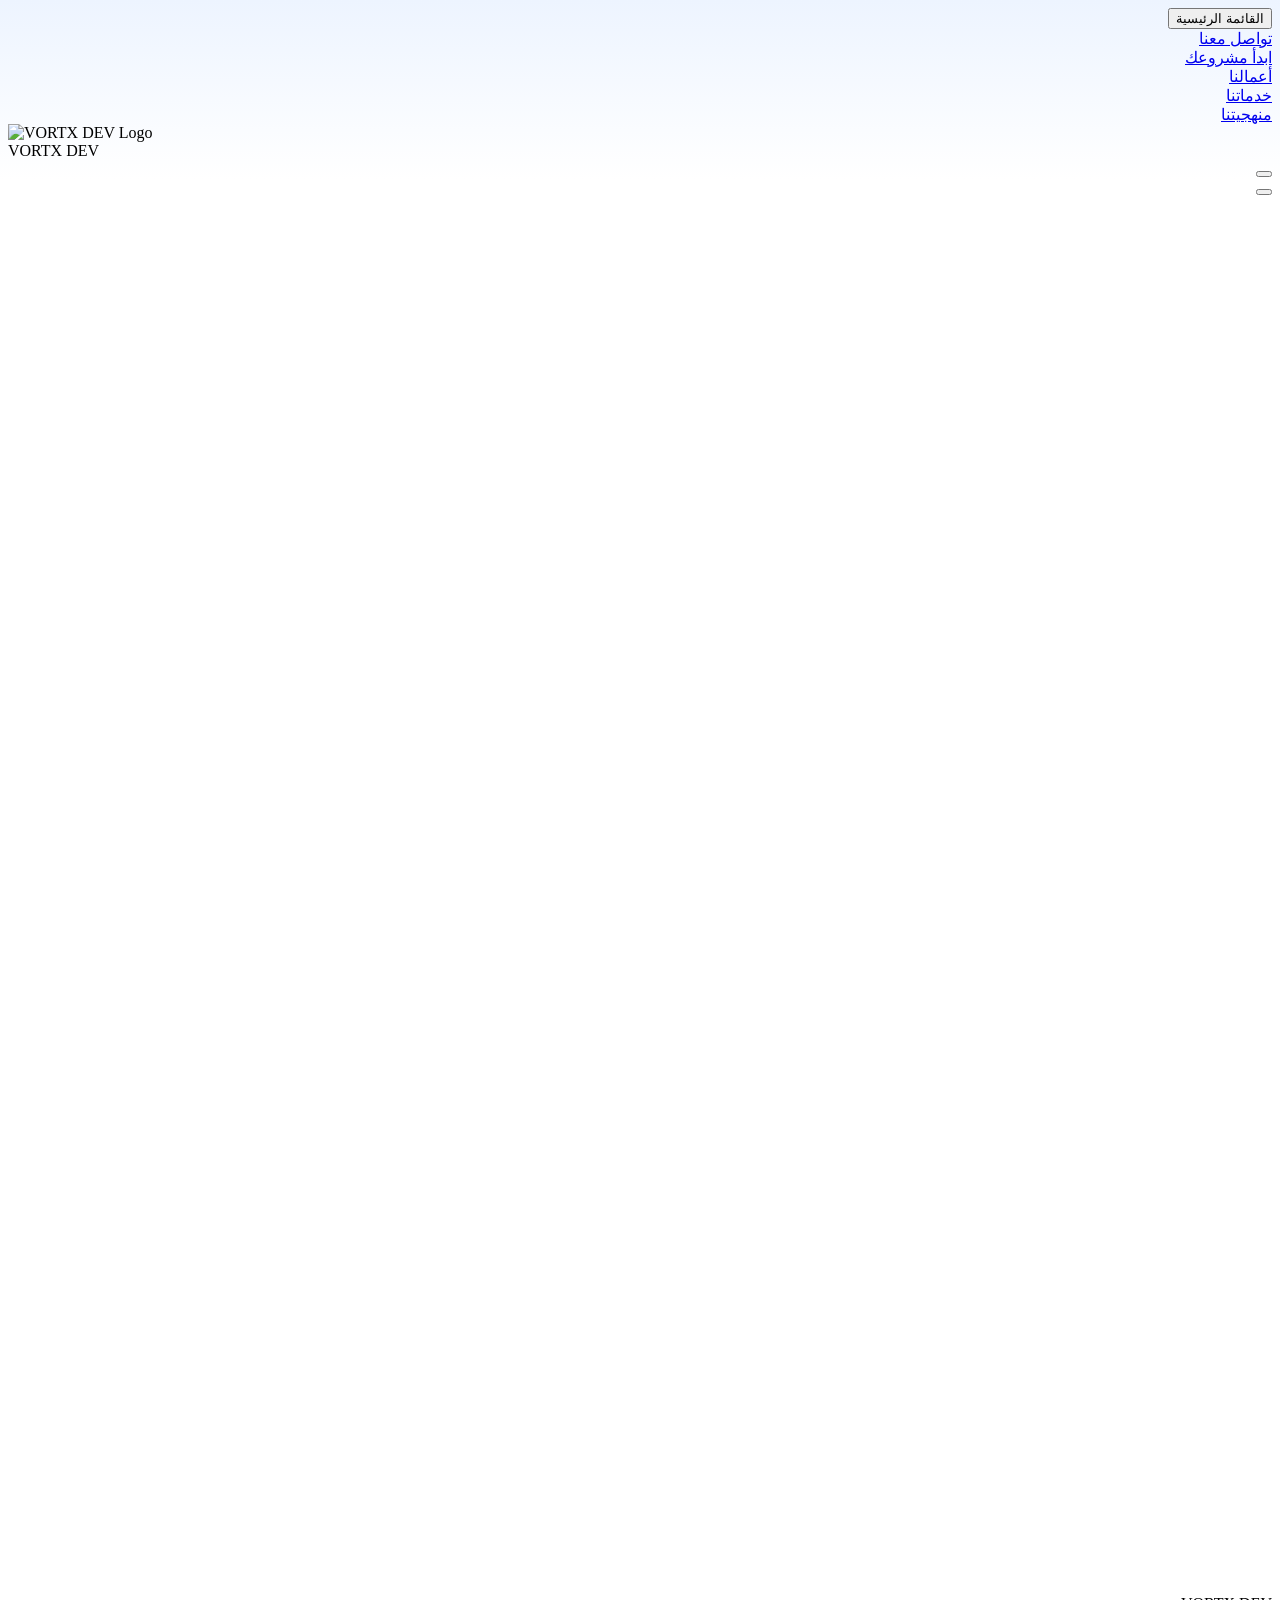
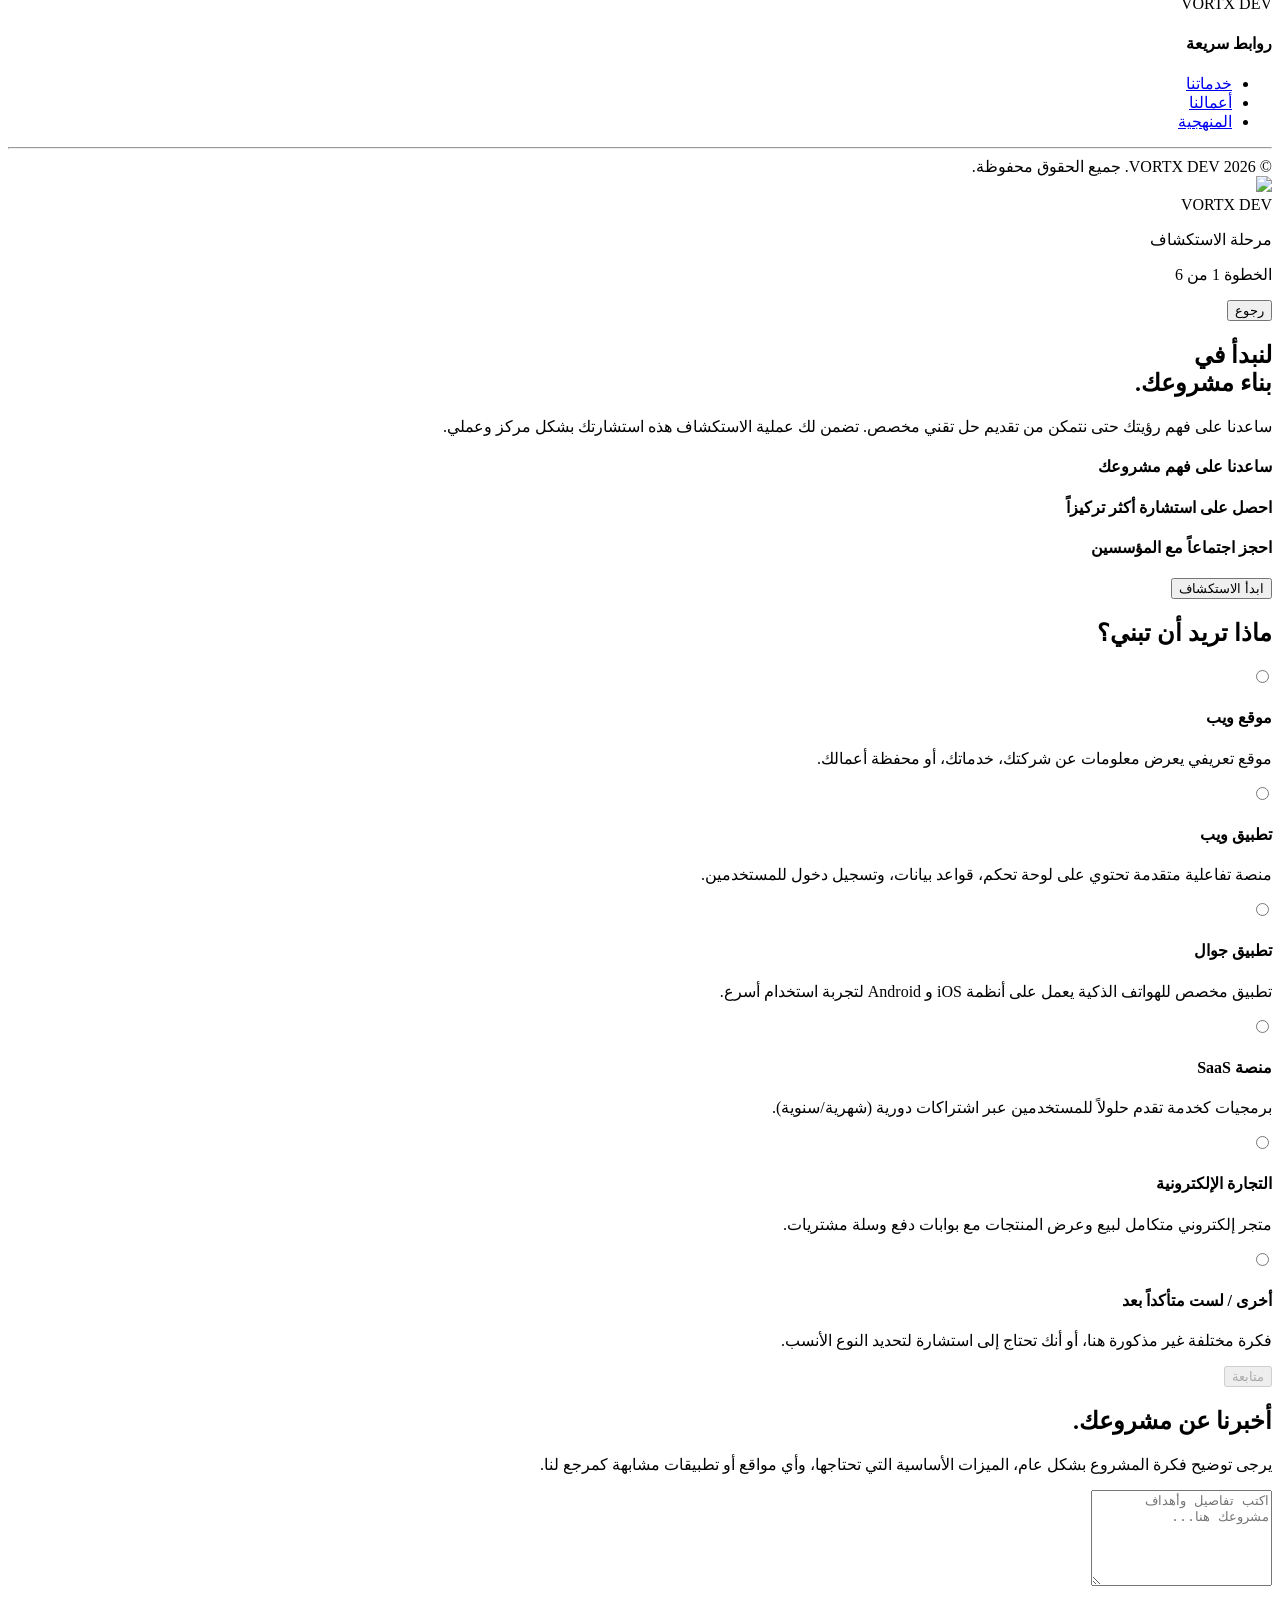
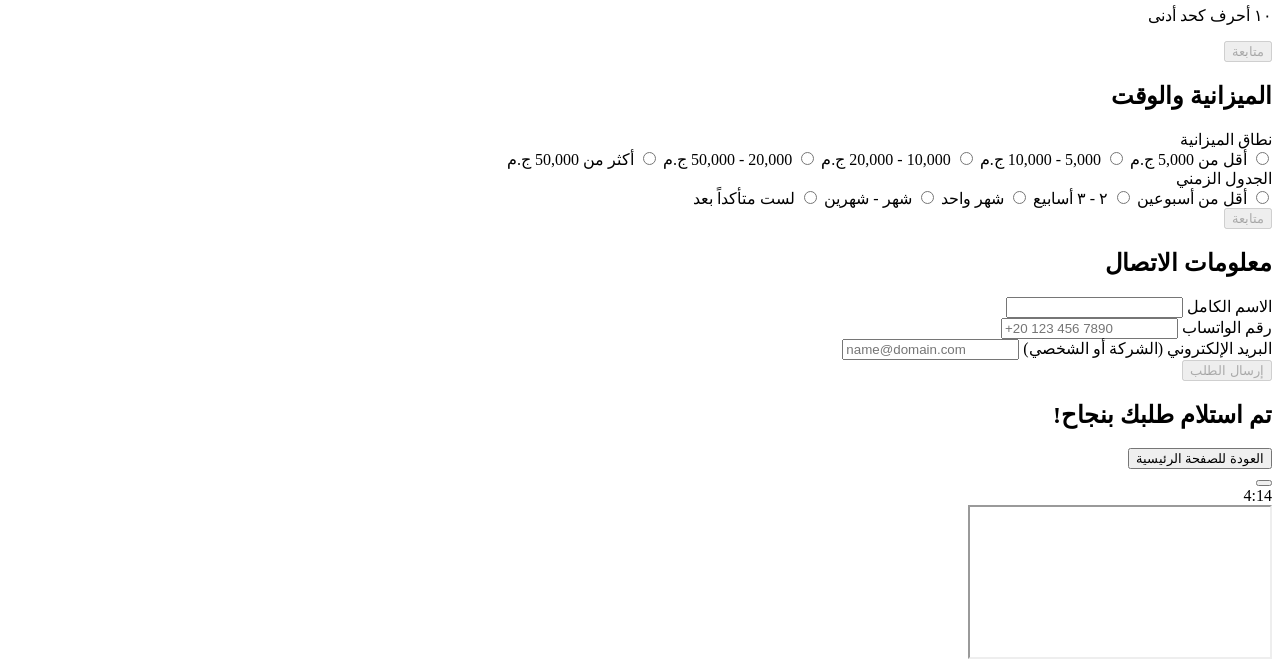
==== commit 675e90d8: "Update print statement from 'Hello' to 'Goodbye'" ====
--- a/index.html
+++ b/index.html
@@ -15,6 +15,9 @@
     
     <!-- Phosphor Icons -->
     <script src="https://unpkg.com/@phosphor-icons/web"></script>
+
+    <!-- Supabase JS Client -->
+    <script src="https://cdn.jsdelivr.net/npm/@supabase/supabase-js@2"></script>
 
     <script>
         tailwind.config = {
@@ -84,7 +87,6 @@
             pointer-events: none;
         }
 
-        /* Scroll Reveal Animation */
         .reveal {
             opacity: 0;
             transform: translateY(30px);
@@ -95,7 +97,6 @@
             transform: translateY(0);
         }
         
-        /* Iframe scrollbar styling */
         iframe::-webkit-scrollbar { width: 4px; }
         iframe::-webkit-scrollbar-thumb { background: rgba(0,0,0,0.2); border-radius: 4px; }
     </style>
@@ -114,13 +115,11 @@
             
             <!-- Menu Container -->
             <div id="nav-menu-container" class="bg-white/80 dark:bg-slate-800/80 backdrop-blur-md rounded-[26px] shadow-[0_4px_15px_rgba(0,0,0,0.08)] border border-white/50 dark:border-slate-700/50 transition-all duration-500 ease-in-out w-[52px] flex flex-col overflow-hidden shrink-0">
-                <!-- Menu Toggle Button -->
                 <button id="menu-toggle-btn" onclick="toggleMenu()" class="h-[52px] w-full flex items-center justify-center px-4 text-slate-700 dark:text-slate-200 transition-transform hover:scale-105">
                     <span id="menu-title" class="font-bold text-dark dark:text-white opacity-0 hidden transition-opacity duration-300" data-ar="القائمة الرئيسية" data-en="Main Menu">القائمة الرئيسية</span>
                     <i class="ph ph-list text-[24px] transition-transform duration-300" id="menu-icon"></i>
                 </button>
                 
-                <!-- Menu Dropdown Links -->
                 <nav id="menu-dropdown" class="hidden flex-col px-3 pb-8 pt-2 opacity-0 transition-opacity duration-300">
                     <div class="w-full h-[1px] bg-slate-200 dark:bg-slate-700 mb-4"></div>
                     
@@ -168,15 +167,14 @@
                     <div class="text-white text-[12px] font-sans tracking-wide font-bold opacity-90">build_product.js</div>
                     <div class="w-[44px]"></div>
                 </div>
-                <!-- Fixed Height for exactly 2 lines -->
                 <div class="px-4 sm:px-5 py-3 h-[74px] relative overflow-hidden font-mono text-[13px] sm:text-[14px] text-slate-600 dark:text-slate-300 bg-transparent transition-colors" id="code-editor-body"></div>
             </div>
 
             <div class="w-full max-w-lg mt-2">
-                <h1 class="text-[2.4rem] sm:text-[2.6rem] leading-[1.3] font-black text-right rtl:text-right ltr:text-left text-dark dark:text-white transition-colors reveal" data-ar="نحوّل الأفكار<br>إلى منتجات<br>رقمية <span class='text-primary tracking-wide'>تصنع أثرًا.</span>" data-en="We Turn Ideas<br>Into Digital<br>Products <span class='text-primary tracking-wide'>That Impact.</span>">
+                <h1 id="hero-title-el" class="text-[2.4rem] sm:text-[2.6rem] leading-[1.3] font-black text-right rtl:text-right ltr:text-left text-dark dark:text-white transition-colors reveal" data-ar="نحوّل الأفكار<br>إلى منتجات<br>رقمية <span class='text-primary tracking-wide'>تصنع أثرًا.</span>" data-en="We Turn Ideas<br>Into Digital<br>Products <span class='text-primary tracking-wide'>That Impact.</span>">
                     نحوّل الأفكار<br>إلى منتجات<br>رقمية <span class="text-primary tracking-wide">تصنع أثرًا.</span>
                 </h1>
-                <p class="text-right rtl:text-right ltr:text-left text-slate-500 dark:text-slate-400 mt-6 text-base leading-relaxed font-medium transition-colors reveal" data-ar="تساعد VORTX DEV الشركات والفرق على تحويل الأفكار إلى منتجات رقمية ناجحة، من اكتشاف الفرصة وصياغة الرؤية، إلى التصميم والتطوير والإطلاق." data-en="VORTX DEV helps companies turn ideas into successful digital products, from vision to launch.">
+                <p id="hero-desc-el" class="text-right rtl:text-right ltr:text-left text-slate-500 dark:text-slate-400 mt-6 text-base leading-relaxed font-medium transition-colors reveal" data-ar="تساعد VORTX DEV الشركات والفرق على تحويل الأفكار إلى منتجات رقمية ناجحة، من اكتشاف الفرصة وصياغة الرؤية، إلى التصميم والتطوير والإطلاق." data-en="VORTX DEV helps companies turn ideas into successful digital products, from vision to launch.">
                     تساعد VORTX DEV الشركات والفرق على تحويل الأفكار إلى منتجات رقمية ناجحة، من اكتشاف الفرصة وصياغة الرؤية، إلى التصميم والتطوير والإطلاق.
                 </p>
 
@@ -214,31 +212,8 @@
                 <p class="text-slate-600 dark:text-slate-400 text-[1.1rem] leading-relaxed mb-6 font-medium" data-ar="هندسة برمجيات شاملة، مصممة وفق أهداف عملك." data-en="Comprehensive software engineering tailored to your goals.">هندسة برمجيات شاملة، مصممة وفق أهداف عملك.</p>
             </div>
 
-            <div class="flex flex-col gap-6 w-full max-w-md mx-auto">
-                <div class="bg-white dark:bg-slate-800 border border-slate-100 dark:border-slate-700 rounded-[2rem] p-7 shadow-[0_4px_20px_rgba(0,0,0,0.03)] dark:shadow-none relative overflow-hidden rtl:text-right ltr:text-left transition-colors reveal">
-                    <div class="flex justify-between items-start mb-10 rtl:flex-row ltr:flex-row-reverse">
-                        <div class="w-14 h-14 rounded-2xl bg-primaryLight dark:bg-primary/20 text-primary dark:text-blue-400 flex items-center justify-center"><i class="ph ph-globe text-[28px]"></i></div>
-                        <span class="text-slate-600 dark:text-slate-400 font-bold text-sm mt-1 tracking-wider">01</span>
-                    </div>
-                    <h3 class="text-[1.35rem] font-black text-dark dark:text-white mb-3" data-ar="تطبيقات الويب" data-en="Web Applications">تطبيقات الويب</h3>
-                    <p class="text-slate-500 dark:text-slate-400 text-[15px] leading-[1.8] font-medium" data-ar="تطبيقات ويب سريعة ومتجاوبة مهندسة بـ React و Next.js." data-en="Fast, responsive web apps engineered with React and Next.js.">تطبيقات ويب سريعة ومتجاوبة مهندسة بـ React و Next.js.</p>
-                </div>
-                <div class="bg-white dark:bg-slate-800 border border-slate-100 dark:border-slate-700 rounded-[2rem] p-7 shadow-[0_4px_20px_rgba(0,0,0,0.03)] dark:shadow-none relative overflow-hidden rtl:text-right ltr:text-left transition-colors reveal">
-                    <div class="flex justify-between items-start mb-10 rtl:flex-row ltr:flex-row-reverse">
-                        <div class="w-14 h-14 rounded-2xl bg-primaryLight dark:bg-primary/20 text-primary dark:text-blue-400 flex items-center justify-center"><i class="ph ph-device-mobile text-[28px]"></i></div>
-                        <span class="text-slate-600 dark:text-slate-400 font-bold text-sm mt-1 tracking-wider">02</span>
-                    </div>
-                    <h3 class="text-[1.35rem] font-black text-dark dark:text-white mb-3" data-ar="تطبيقات الهاتف" data-en="Mobile Apps">تطبيقات الهاتف</h3>
-                    <p class="text-slate-500 dark:text-slate-400 text-[15px] leading-[1.8] font-medium" data-ar="تجارب هاتف عالية الجودة مبنية بـ React Native و Flutter." data-en="High-quality mobile experiences built with React Native and Flutter.">تجارب هاتف عالية الجودة مبنية بـ React Native و Flutter.</p>
-                </div>
-                <div class="bg-white dark:bg-slate-800 border border-slate-100 dark:border-slate-700 rounded-[2rem] p-7 shadow-[0_4px_20px_rgba(0,0,0,0.03)] dark:shadow-none relative overflow-hidden rtl:text-right ltr:text-left transition-colors reveal">
-                    <div class="flex justify-between items-start mb-10 rtl:flex-row ltr:flex-row-reverse">
-                        <div class="w-14 h-14 rounded-2xl bg-primaryLight dark:bg-primary/20 text-primary dark:text-blue-400 flex items-center justify-center"><i class="ph ph-spinner-gap text-[28px]"></i></div>
-                        <span class="text-slate-600 dark:text-slate-400 font-bold text-sm mt-1 tracking-wider">03</span>
-                    </div>
-                    <h3 class="text-[1.35rem] font-black text-dark dark:text-white mb-3" data-ar="الذكاء الاصطناعي" data-en="Artificial Intelligence">الذكاء الاصطناعي</h3>
-                    <p class="text-slate-500 dark:text-slate-400 text-[15px] leading-[1.8] font-medium" data-ar="نماذج لغوية وتنبؤية مهندسة مباشرة داخل منتجك." data-en="Predictive and language models engineered directly into your product.">نماذج لغوية وتنبؤية مهندسة مباشرة داخل منتجك.</p>
-                </div>
+            <div id="services-list" class="flex flex-col gap-6 w-full max-w-md mx-auto">
+                <!-- Services dynamically rendered from Supabase / fallback -->
             </div>
         </section>
 
@@ -322,9 +297,8 @@
                 <p class="text-slate-600 dark:text-slate-400 text-[1.1rem] leading-relaxed font-medium" data-ar="نماذج من منتجات رقمية ساعدنا في بنائها وإطلاقها بنجاح." data-en="Examples of digital products we've successfully built and launched.">نماذج من منتجات رقمية ساعدنا في بنائها وإطلاقها بنجاح.</p>
             </div>
 
-            <!-- يتم استدعاء المشاريع من ملف projects.js وتوليدها هنا -->
             <div class="flex flex-col gap-6 w-full max-w-md mx-auto" id="projects-list">
-                <!-- Data will be injected here -->
+                <!-- Data injected dynamically -->
             </div> 
 
             <!-- Load More Button -->
@@ -343,10 +317,10 @@
                 <h2 class="text-[2.2rem] font-black text-dark dark:text-white mb-4 tracking-tight" data-ar="تواصل معنا" data-en="Contact Us">تواصل معنا</h2>
                 <p class="text-slate-600 dark:text-slate-400 text-[1.1rem] leading-relaxed mb-6 font-medium" data-ar="نحن هنا لمساعدتك في بناء منتجك الرقمي التالي." data-en="We are here to help you build your next digital product.">نحن هنا لمساعدتك في بناء منتجك الرقمي التالي.</p>
                 <div class="flex flex-col gap-4">
-                    <a href="mailto:vortx.dev1@gmail.com" class="w-full py-4 rounded-xl font-bold text-base flex items-center justify-center gap-2 bg-primary text-white hover:bg-blue-800 transition-colors shadow-lg shadow-blue-500/30">
+                    <a id="contact-email-link" href="mailto:vortx.dev1@gmail.com" class="w-full py-4 rounded-xl font-bold text-base flex items-center justify-center gap-2 bg-primary text-white hover:bg-blue-800 transition-colors shadow-lg shadow-blue-500/30">
                         <span data-ar="راسلنا عبر البريد الإلكتروني" data-en="Email Us">راسلنا عبر البريد الإلكتروني</span>
                     </a>
-                    <a href="https://wa.me/201129268929" target="_blank" class="w-full py-4 rounded-xl font-bold text-base flex items-center justify-center gap-2 bg-transparent text-primary dark:text-blue-400 border-2 border-primary hover:bg-primaryLight dark:hover:bg-primary/20 transition-colors">
+                    <a id="contact-wa-link" href="https://wa.me/201129268929" target="_blank" class="w-full py-4 rounded-xl font-bold text-base flex items-center justify-center gap-2 bg-transparent text-primary dark:text-blue-400 border-2 border-primary hover:bg-primaryLight dark:hover:bg-primary/20 transition-colors">
                         <span data-ar="راسلنا عبر الواتساب" data-en="WhatsApp Us">راسلنا عبر الواتساب</span>
                     </a>
                 </div>
@@ -380,8 +354,6 @@
     <!-- WIZARD PAGE CONTAINER (مساعد الاستكشاف) -->
     <!-- ========================================== -->
     <div id="wizard-page" class="hidden min-h-screen bg-wizardBg dark:bg-slate-900 pb-10 transition-colors">
-        <!-- Wizard content omitted for brevity... kept identical -->
-        <!-- Just assuming you keep all the wizard HTML here exactly as is -->
         <header class="fixed top-0 w-full bg-white dark:bg-slate-800 z-50 px-4 h-16 border-b border-slate-100 dark:border-slate-700 flex items-center justify-between shadow-sm transition-colors">
             <div class="flex items-center gap-3">
                 <img src="https://res.cloudinary.com/dyhlzplzb/image/upload/v1786664730/1000163758-removebg-preview_bwnpp6.png" class="w-8 h-8 object-contain">
@@ -486,7 +458,7 @@
                     </label>
                 </div>
                 <div class="mt-8">
-                    <button type="button" id="next-btn-2" disabled onclick="nextWizardStep()" class="w-full bg-primary text-white font-bold py-4 rounded-xl hover:bg-blue-800 disabled:opacity-50 disabled:cursor-not-allowed">متابعة</button>
+                    <button type="button" id="next-btn-2" disabled onclick="nextWizardStep()" class="w-full bg-primary text-white font-bold py-4 rounded-xl hover:bg-blue-800 disabled:opacity-50 disabled:cursor-not-allowed" data-ar="متابعة" data-en="Continue">متابعة</button>
                 </div>
             </div>
 
@@ -499,7 +471,7 @@
                     <p class="text-slate-400 text-[13px] mt-2 text-left ltr:text-right font-medium">١٠ أحرف كحد أدنى</p>
                 </div>
                 <div class="mt-8">
-                    <button type="button" id="next-btn-3" disabled onclick="nextWizardStep()" class="w-full bg-primary text-white font-bold py-4 rounded-xl hover:bg-blue-800 disabled:opacity-50 disabled:cursor-not-allowed">متابعة</button>
+                    <button type="button" id="next-btn-3" disabled onclick="nextWizardStep()" class="w-full bg-primary text-white font-bold py-4 rounded-xl hover:bg-blue-800 disabled:opacity-50 disabled:cursor-not-allowed" data-ar="متابعة" data-en="Continue">متابعة</button>
                 </div>
             </div>
 
@@ -558,7 +530,7 @@
                 </div>
 
                 <div class="mt-8">
-                    <button type="button" id="next-btn-4" disabled onclick="nextWizardStep()" class="w-full bg-primary text-white font-bold py-4 rounded-xl hover:bg-blue-800 disabled:opacity-50 disabled:cursor-not-allowed">متابعة</button>
+                    <button type="button" id="next-btn-4" disabled onclick="nextWizardStep()" class="w-full bg-primary text-white font-bold py-4 rounded-xl hover:bg-blue-800 disabled:opacity-50 disabled:cursor-not-allowed" data-ar="متابعة" data-en="Continue">متابعة</button>
                 </div>
             </div>
             <!-- Step 5: Contact (Final) -->
@@ -599,43 +571,31 @@
     <!-- IPHONE MOCKUP MODAL (شاشة عرض المشاريع) -->
     <!-- ========================================== -->
     <div id="project-modal" class="fixed inset-0 z-[100] hidden flex-col items-center justify-center opacity-0 transition-opacity duration-300">
-        <!-- Blur Backdrop -->
         <div class="absolute inset-0 bg-white/60 dark:bg-slate-900/80 backdrop-blur-xl transition-colors"></div>
         
-        <!-- Action Buttons -->
         <div class="absolute top-6 right-6 flex flex-col gap-3 z-50">
-            <!-- X Button -->
             <button onclick="closeProjectModal()" class="w-12 h-12 rounded-full bg-primary shadow-lg shadow-primary/30 text-white flex items-center justify-center hover:bg-blue-800 transition-colors">
                 <i class="ph ph-x text-2xl"></i>
             </button>
-            <!-- Open In Browser -->
             <a id="modal-external-link" href="#" target="_blank" class="w-12 h-12 rounded-full bg-primary shadow-lg shadow-primary/30 text-white flex items-center justify-center hover:bg-blue-800 transition-colors">
                 <i class="ph ph-arrow-up-right text-2xl"></i>
             </a>
         </div>
 
-        <!-- Phone Mockup Container -->
         <div class="relative z-10 w-[360px] h-[720px] sm:w-[390px] sm:h-[800px] bg-black rounded-[45px] sm:rounded-[55px] shadow-2xl p-[6px] sm:p-[8px] transform scale-95 transition-transform duration-300" id="mockup-frame">
-            <!-- Inner Screen -->
             <div class="w-full h-full bg-white dark:bg-slate-900 rounded-[38px] sm:rounded-[47px] overflow-hidden relative border border-slate-800">
-                <!-- Status Bar -->
                 <div class="absolute top-0 left-0 right-0 h-12 z-20 flex justify-between items-center px-6 pointer-events-none">
-                    <!-- Time -->
                     <span class="text-black dark:text-white text-[13px] font-bold font-sans">4:14</span>
-                    <!-- Notch -->
                     <div class="absolute left-1/2 -translate-x-1/2 top-0 w-[120px] h-[28px] bg-black rounded-b-[20px]"></div>
-                    <!-- Icons -->
                     <div class="flex items-center gap-1.5 text-black dark:text-white">
                         <i class="ph-fill ph-cell-signal-full text-[13px]"></i>
                         <i class="ph-fill ph-wifi-high text-[13px]"></i>
                         <i class="ph-fill ph-battery-full text-[16px]"></i>
                     </div>
                 </div>
-                <!-- Iframe Container -->
                 <iframe id="project-iframe" src="" class="w-full h-full pt-12 border-0 bg-white dark:bg-slate-900" title="Project View"></iframe>
             </div>
             
-            <!-- Phone Side Buttons -->
             <div class="absolute -left-[2px] top-28 w-[3px] h-8 bg-slate-800 rounded-l-md"></div>
             <div class="absolute -left-[2px] top-40 w-[3px] h-12 bg-slate-800 rounded-l-md"></div>
             <div class="absolute -left-[2px] top-56 w-[3px] h-12 bg-slate-800 rounded-l-md"></div>
@@ -644,11 +604,251 @@
     </div>
 
 
-    <!-- استدعاء ملف المشاريع الخارجي -->
-    <script src="projects.js"></script>
-
-    <!-- JavaScript logic -->
+    <!-- ========================================== -->
+    <!-- MERGED JAVASCRIPT + SUPABASE INTEGRATION -->
+    <!-- ========================================== -->
     <script>
+        // 1. إعداد الاتصال بـ Supabase
+        const SUPABASE_URL = 'https://wmnqwuvjfmubfdnygixn.supabase.co';
+        const SUPABASE_ANON_KEY = 'eyJhbGciOiJIUzI1NiIsInR5cCI6IkpXVCJ9.eyJpc3MiOiJzdXBhYmFzZSIsInJlZiI6IndtbnF3dXZqZm11YmZkbnlnaXhuIiwicm9sZSI6ImFub24iLCJpYXQiOjE3OTQ4MzIxNDAsImV4cCI6MjExMDQwODE0MH0.tQ9OVgaYhZowsl9JgqHq1oGQM4Ia_VBRv6PxOdOCr6Y';
+        const sb = window.supabase.createClient(SUPABASE_URL, SUPABASE_ANON_KEY);
+
+        // 2. البيانات الابتدائية (Fallback) لضمان سرعة التحميل الفورية
+        let projectsData = [
+            {
+                titleAr: "LIZTR ESSENS – متجر ملابس",
+                titleEn: "LIZTR ESSENS – Clothing Store",
+                descAr: "متجر إلكتروني لبراند ملابس LIZTR ESSENS، يقدم تجربة تسوق عصرية ومميزة تعكس هوية العلامة التجارية.",
+                descEn: "An online store for the clothing brand LIZTR ESSENS, offering a modern and unique shopping experience that reflects the brand identity.",
+                img: "https://res.cloudinary.com/dyhlzplzb/image/upload/v1789125545/LIZTR_ESSENS_20260911_141637_0000_e0z3as.png",
+                tagsAr: ["متجر إلكتروني", "أزياء"],
+                tagsEn: ["Online Store", "Fashion"],
+                link: "https://elnenx.github.io/09/"
+            },
+            {
+                titleAr: "سكنك – منصة عقارية",
+                titleEn: "Skank – Real Estate Platform",
+                descAr: "منصة عقارية لعرض الوحدات والعقارات بشكل منظم، مع تفاصيل وصور ومعلومات كل عقار.",
+                descEn: "A real estate platform to display units and properties in an organized manner, with details, photos, and information.",
+                img: "https://res.cloudinary.com/dyhlzplzb/image/upload/v1786725994/20260814_194539_0000_n14f8u.png",
+                tagsAr: ["منصة عقارية", "ويب"],
+                tagsEn: ["Real Estate", "Web"],
+                link: "https://skank-x.github.io/-/"
+            },
+            {
+                titleAr: "Dental Clinic – عيادة أسنان",
+                titleEn: "Dental Clinic",
+                descAr: "موقع احترافي لعيادة أسنان بتصميم طبي عصري، يعرض الخدمات ويسهّل التواصل.",
+                descEn: "A professional dental clinic website with a modern medical design, showcasing services and facilitating communication.",
+                img: "https://res.cloudinary.com/dyhlzplzb/image/upload/v1786729694/20260814_202735_0000_oejijd.png",
+                tagsAr: ["تصميم طبي", "عيادات"],
+                tagsEn: ["Medical Design", "Clinics"],
+                link: "https://elnenx.github.io/Dental-clinic-/"
+            }
+        ];
+
+        let servicesData = [
+            {
+                number_badge: "01",
+                icon: "ph-globe",
+                title_ar: "تطبيقات الويب",
+                title_en: "Web Applications",
+                desc_ar: "تطبيقات ويب سريعة ومتجاوبة مهندسة بـ React و Next.js.",
+                desc_en: "Fast, responsive web apps engineered with React and Next.js."
+            },
+            {
+                number_badge: "02",
+                icon: "ph-device-mobile",
+                title_ar: "تطبيقات الهاتف",
+                title_en: "Mobile Apps",
+                desc_ar: "تجارب هاتف عالية الجودة مبنية بـ React Native و Flutter.",
+                desc_en: "High-quality mobile experiences built with React Native and Flutter."
+            },
+            {
+                number_badge: "03",
+                icon: "ph-spinner-gap",
+                title_ar: "الذكاء الاصطناعي",
+                title_en: "Artificial Intelligence",
+                desc_ar: "نماذج لغوية وتنبؤية مهندسة مباشرة داخل منتجك.",
+                desc_en: "Predictive and language models engineered directly into your product."
+            }
+        ];
+
+        let visibleProjectsCount = 3;
+        let isDark = false;
+        window.isEn = false;
+
+        // 3. توليد كروت الخدمات
+        function renderServices(isEnglish = false) {
+            const container = document.getElementById('services-list');
+            if (!container) return;
+            container.innerHTML = '';
+
+            servicesData.forEach(service => {
+                const title = isEnglish ? service.title_en : service.title_ar;
+                const desc = isEnglish ? service.desc_en : service.desc_ar;
+                const iconClass = service.icon.startsWith('ph-') ? `ph ${service.icon}` : `ph ph-${service.icon}`;
+
+                const html = `
+                    <div class="bg-white dark:bg-slate-800 border border-slate-100 dark:border-slate-700 rounded-[2rem] p-7 shadow-[0_4px_20px_rgba(0,0,0,0.03)] dark:shadow-none relative overflow-hidden rtl:text-right ltr:text-left transition-colors reveal active">
+                        <div class="flex justify-between items-start mb-10 rtl:flex-row ltr:flex-row-reverse">
+                            <div class="w-14 h-14 rounded-2xl bg-primaryLight dark:bg-primary/20 text-primary dark:text-blue-400 flex items-center justify-center"><i class="${iconClass} text-[28px]"></i></div>
+                            <span class="text-slate-600 dark:text-slate-400 font-bold text-sm mt-1 tracking-wider">${service.number_badge || '01'}</span>
+                        </div>
+                        <h3 class="text-[1.35rem] font-black text-dark dark:text-white mb-3">${title}</h3>
+                        <p class="text-slate-500 dark:text-slate-400 text-[15px] leading-[1.8] font-medium">${desc}</p>
+                    </div>
+                `;
+                container.insertAdjacentHTML('beforeend', html);
+            });
+        }
+
+        // 4. توليد كروت المشاريع
+        function renderProjects(isEnglish = false) {
+            const container = document.getElementById('projects-list');
+            const loadMoreBtn = document.getElementById('load-more-btn');
+            const counterText = document.getElementById('projects-counter');
+            const loadMoreText = document.getElementById('load-more-text');
+
+            if (!container) return;
+            container.innerHTML = ''; 
+
+            projectsData.forEach((project, index) => {
+                const isHiddenClass = index >= visibleProjectsCount ? 'hidden hidden-project' : '';
+                
+                const title = isEnglish ? (project.title_en || project.titleEn) : (project.title_ar || project.titleAr);
+                const desc = isEnglish ? (project.desc_en || project.descEn) : (project.desc_ar || project.descAr);
+                const tags = isEnglish ? (project.tags_en || project.tagsEn || []) : (project.tags_ar || project.tagsAr || []);
+                const exploreText = isEnglish ? 'Explore Project' : 'استكشف المشروع';
+
+                let tagsHtml = '';
+                tags.forEach(tag => {
+                    tagsHtml += `<span class="bg-primaryLight dark:bg-primary/20 px-3 py-1.5 rounded-lg">${tag}</span>`;
+                });
+
+                const html = `
+                    <div class="${isHiddenClass} bg-white dark:bg-slate-800 border border-slate-100 dark:border-slate-700 rounded-[2rem] overflow-hidden shadow-[0_4px_20px_rgba(0,0,0,0.03)] dark:shadow-none flex flex-col group rtl:text-right ltr:text-left transition-colors reveal active">
+                        <div class="h-48 w-full relative overflow-hidden border-b border-slate-100 dark:border-slate-700">
+                            <img src="${project.img}" alt="${title}" class="w-full h-full object-cover transition-transform duration-500 group-hover:scale-105">
+                        </div>
+                        <div class="p-6 flex flex-col flex-grow">
+                            <h3 class="text-[1.35rem] font-black text-dark dark:text-white mb-2">${title}</h3>
+                            <p class="text-slate-500 dark:text-slate-400 text-[15px] leading-[1.8] mb-5 font-medium flex-grow">${desc}</p>
+                            
+                            <div class="flex flex-wrap gap-2 justify-start text-[13px] font-bold text-primary dark:text-blue-400 mb-5">
+                                ${tagsHtml}
+                            </div>
+                            <button onclick="openProjectModal('${project.link}')" class="w-full flex items-center justify-center gap-2 bg-surface dark:bg-slate-700 text-primary dark:text-blue-400 hover:bg-primary hover:text-white dark:hover:bg-primary dark:hover:text-white transition-colors font-bold py-3.5 rounded-xl text-[15px]">
+                                <span>${exploreText}</span>
+                                <i class="ph ph-arrow-up-left text-lg rtl:rotate-0 ltr:rotate-90"></i>
+                            </button>
+                        </div>
+                    </div>
+                `;
+                container.insertAdjacentHTML('beforeend', html);
+            });
+
+            const total = projectsData.length;
+            const hiddenCount = total - visibleProjectsCount;
+            
+            if (visibleProjectsCount >= total) {
+                if(loadMoreBtn) loadMoreBtn.style.display = 'none';
+            } else {
+                if(loadMoreBtn) {
+                    loadMoreBtn.style.display = 'flex';
+                    if(loadMoreText) {
+                        loadMoreText.innerText = isEnglish ? `Load More Projects (${hiddenCount})` : `عرض باقي المشاريع (${hiddenCount})`;
+                    }
+                }
+            }
+            
+            if(counterText) {
+                const visible = Math.min(visibleProjectsCount, total);
+                counterText.innerText = isEnglish ? `Showing ${visible} of ${total} projects` : `يتم عرض ${visible} من أصل ${total} مشاريع`;
+            }
+        }
+
+        function handleLoadMore() {
+            visibleProjectsCount = projectsData.length;
+            const hiddenProjects = document.querySelectorAll('.hidden-project');
+            hiddenProjects.forEach(project => {
+                project.classList.remove('hidden', 'hidden-project');
+                project.style.opacity = '0';
+                project.style.transform = 'translateY(10px)';
+                setTimeout(() => {
+                    project.style.transition = 'all 0.5s ease-out';
+                    project.style.opacity = '1';
+                    project.style.transform = 'translateY(0)';
+                }, 50);
+            });
+            
+            const loadMoreBtn = document.getElementById('load-more-btn');
+            const counterText = document.getElementById('projects-counter');
+            if (loadMoreBtn) loadMoreBtn.style.display = 'none';
+            
+            if(counterText) {
+                counterText.innerText = window.isEn ? `Showing ${projectsData.length} of ${projectsData.length} projects` : `يتم عرض ${projectsData.length} من أصل ${projectsData.length} مشاريع`;
+            }
+        }
+
+        // 5. جلب البيانات الحية من Supabase
+        async function loadSupabaseContent() {
+            try {
+                const [projRes, servRes, setRes] = await Promise.all([
+                    sb.from('vortx_projects').select('*').eq('is_visible', true).order('display_order', { ascending: true }),
+                    sb.from('vortx_services').select('*').eq('is_visible', true).order('display_order', { ascending: true }),
+                    sb.from('vortx_settings').select('*')
+                ]);
+
+                if (projRes.data && projRes.data.length > 0) {
+                    projectsData = projRes.data;
+                    renderProjects(window.isEn);
+                }
+
+                if (servRes.data && servRes.data.length > 0) {
+                    servicesData = servRes.data;
+                    renderServices(window.isEn);
+                }
+
+                if (setRes.data && setRes.data.length > 0) {
+                    const settingsMap = {};
+                    setRes.data.forEach(item => { settingsMap[item.key] = item; });
+
+                    if (settingsMap.contact_email) {
+                        const emailLink = document.getElementById('contact-email-link');
+                        if (emailLink) emailLink.href = `mailto:${settingsMap.contact_email.value_ar}`;
+                    }
+                    if (settingsMap.contact_whatsapp) {
+                        const waLink = document.getElementById('contact-wa-link');
+                        const cleanPhone = settingsMap.contact_whatsapp.value_ar.replace(/[^0-9]/g, '');
+                        if (waLink) waLink.href = `https://wa.me/${cleanPhone}`;
+                    }
+                    if (settingsMap.formspree_endpoint && settingsMap.formspree_endpoint.value_ar) {
+                        const formEl = document.getElementById('vortx-form');
+                        if (formEl) formEl.action = settingsMap.formspree_endpoint.value_ar;
+                    }
+                    if (settingsMap.hero_title) {
+                        const heroTitle = document.getElementById('hero-title-el');
+                        if (heroTitle) {
+                            heroTitle.dataset.ar = settingsMap.hero_title.value_ar;
+                            heroTitle.dataset.en = settingsMap.hero_title.value_en;
+                            heroTitle.innerHTML = window.isEn ? settingsMap.hero_title.value_en : settingsMap.hero_title.value_ar;
+                        }
+                    }
+                    if (settingsMap.hero_desc) {
+                        const heroDesc = document.getElementById('hero-desc-el');
+                        if (heroDesc) {
+                            heroDesc.dataset.ar = settingsMap.hero_desc.value_ar;
+                            heroDesc.dataset.en = settingsMap.hero_desc.value_en;
+                            heroDesc.innerHTML = window.isEn ? settingsMap.hero_desc.value_en : settingsMap.hero_desc.value_ar;
+                        }
+                    }
+                }
+            } catch (err) {
+                console.warn('Using local fallback data:', err);
+            }
+        }
+
         // ==========================================
         // Scroll Reveal Animation Logic
         // ==========================================
@@ -664,14 +864,10 @@
             }
         }
         window.addEventListener("scroll", reveal);
-        reveal(); // Trigger on load
 
         // ==========================================
         // Language & Theme Toggle
         // ==========================================
-        let isDark = false;
-        window.isEn = false; // جعل المتغير متاحاً لملف المشاريع الخارجي
-
         function toggleTheme() {
             isDark = !isDark;
             document.documentElement.classList.toggle('dark', isDark);
@@ -691,11 +887,8 @@
                 }
             });
             updateWizardUI();
-            
-            // إعادة توليد المشاريع لعرضها باللغة الصحيحة
-            if(typeof renderProjects === 'function') {
-                renderProjects(window.isEn);
-            }
+            renderServices(window.isEn);
+            renderProjects(window.isEn);
         }
 
         // ==========================================
@@ -719,19 +912,16 @@
                 navMenuContainer.classList.remove('w-[52px]');
                 navMenuContainer.classList.add('w-full');
                 
-                // Switch icon & show title
                 menuIcon.className = 'ph ph-x text-[24px] transition-transform duration-300';
                 menuTitle.classList.remove('hidden');
                 setTimeout(() => menuTitle.classList.remove('opacity-0'), 100);
 
-                // Change flex layout to push items apart (Title right, X left)
                 toggleBtn.classList.remove('justify-center');
                 toggleBtn.classList.add('justify-between');
                 if(!window.isEn) {
                     toggleBtn.classList.add('flex-row-reverse');
                 }
 
-                // Show Dropdown
                 menuDropdown.classList.remove('hidden');
                 setTimeout(() => menuDropdown.classList.remove('opacity-0'), 200);
             } else {
@@ -746,7 +936,6 @@
                     navMenuContainer.classList.add('w-[52px]');
                     menuIcon.className = 'ph ph-list text-[24px] transition-transform duration-300';
                     
-                    // Revert Flex layout
                     toggleBtn.classList.remove('justify-between', 'flex-row-reverse');
                     toggleBtn.classList.add('justify-center');
                     
@@ -757,7 +946,7 @@
         }
 
         // ==========================================
-        // SPA Routing & Wizard Logic (Formspree)
+        // SPA Routing & Wizard Logic (Supabase + Formspree)
         // ==========================================
         const mainPage = document.getElementById('main-page');
         const wizardPage = document.getElementById('wizard-page');
@@ -858,31 +1047,50 @@
             el.addEventListener('change', validateStep);
         });
 
-        // Handle Form Submission via AJAX to prevent redirect
-        form.addEventListener('submit', function(e) {
+        // إرسال الطلب إلى Supabase + Formspree في نفس الوقت
+        form.addEventListener('submit', async function(e) {
             e.preventDefault();
             const btn = document.getElementById('submit-btn-5');
             btn.disabled = true;
             btn.innerHTML = '<i class="ph ph-spinner animate-spin"></i> جاري الإرسال...';
             
-            fetch(form.action, {
-                method: 'POST',
-                body: new FormData(form),
-                headers: { 'Accept': 'application/json' }
-            }).then(response => {
-                if (response.ok) {
+            const formData = new FormData(form);
+            const leadPayload = {
+                project_type: formData.get('project_type') || 'غير محدد',
+                project_description: formData.get('project_description') || '',
+                budget: formData.get('budget') || '',
+                timeline: formData.get('timeline') || '',
+                name: formData.get('name') || '',
+                whatsapp: formData.get('whatsapp') || '',
+                email: formData.get('email') || '',
+                status: 'new'
+            };
+
+            try {
+                const [sbResult, formspreeResult] = await Promise.allSettled([
+                    sb.from('vortx_leads').insert([leadPayload]),
+                    fetch(form.action, {
+                        method: 'POST',
+                        body: formData,
+                        headers: { 'Accept': 'application/json' }
+                    })
+                ]);
+
+                const sbSuccess = sbResult.status === 'fulfilled' && !sbResult.value.error;
+                const fsSuccess = formspreeResult.status === 'fulfilled' && formspreeResult.value.ok;
+
+                if (sbSuccess || fsSuccess) {
                     currentStep = 6;
                     updateWizardUI();
                 } else {
                     alert("حدث خطأ أثناء الإرسال. يرجى المحاولة مرة أخرى.");
                 }
-                btn.innerHTML = 'إرسال الطلب';
+            } catch (error) {
+                alert("تعذر الاتصال بالخادم.");
+            } finally {
+                btn.innerHTML = window.isEn ? 'Submit Request' : 'إرسال الطلب';
                 btn.disabled = false;
-            }).catch(error => {
-                alert("تعذر الاتصال بالخادم.");
-                btn.innerHTML = 'إرسال الطلب';
-                btn.disabled = false;
-            });
+            }
         });
 
         // ==========================================
@@ -899,14 +1107,12 @@
             modal.classList.remove('hidden');
             modal.classList.add('flex');
             
-            // Trigger animation
             setTimeout(() => {
                 modal.classList.remove('opacity-0');
                 frameCont.classList.remove('scale-95');
                 frameCont.classList.add('scale-100');
             }, 10);
             
-            // Disable body scroll
             document.body.style.overflow = 'hidden';
         }
 
@@ -919,7 +1125,7 @@
                 modal.classList.add('hidden');
                 modal.classList.remove('flex');
                 iframe.src = '';
-                document.body.style.overflow = 'auto'; // Enable scroll
+                document.body.style.overflow = 'auto';
             }, 300);
         }
 
@@ -964,14 +1170,12 @@
         async function startEditorAnimation() {
             while (true) {
                 container.innerHTML = ''; 
-                // Line 1
                 let line1 = document.createElement('div');
                 line1.className = "h-[24px] leading-[24px] transition-all duration-500 whitespace-nowrap overflow-hidden";
                 container.appendChild(line1);
                 await typeCode(line1, lines[0]);
                 await new Promise(r => setTimeout(r, 1200));
                 
-                // Line 2
                 let line2 = document.createElement('div');
                 line2.className = "h-[24px] leading-[24px] transition-all duration-500 whitespace-nowrap overflow-hidden";
                 container.appendChild(line2);
@@ -979,7 +1183,6 @@
                 await new Promise(r => setTimeout(r, 1200));
                 
                 let currentVisibleLines = [line1, line2];
-                // Loop through remaining lines
                 for(let i = 2; i < lines.length; i++) {
                     let topElement = currentVisibleLines.shift(); 
                     topElement.style.marginTop = `-${topElement.offsetHeight}px`; 
@@ -997,13 +1200,13 @@
                 await new Promise(r => setTimeout(r, 2500));
             }
         }
+
+        // تشغيل كل شيء عند التحميل
+        renderServices(window.isEn);
+        renderProjects(window.isEn);
+        reveal();
         startEditorAnimation();
-
-        // التوليد الأولي للمشاريع عند تحميل الصفحة
-        if(typeof renderProjects === 'function') {
-            renderProjects(window.isEn);
-        }
-
+        loadSupabaseContent();
     </script>
 </body>
 </html>
